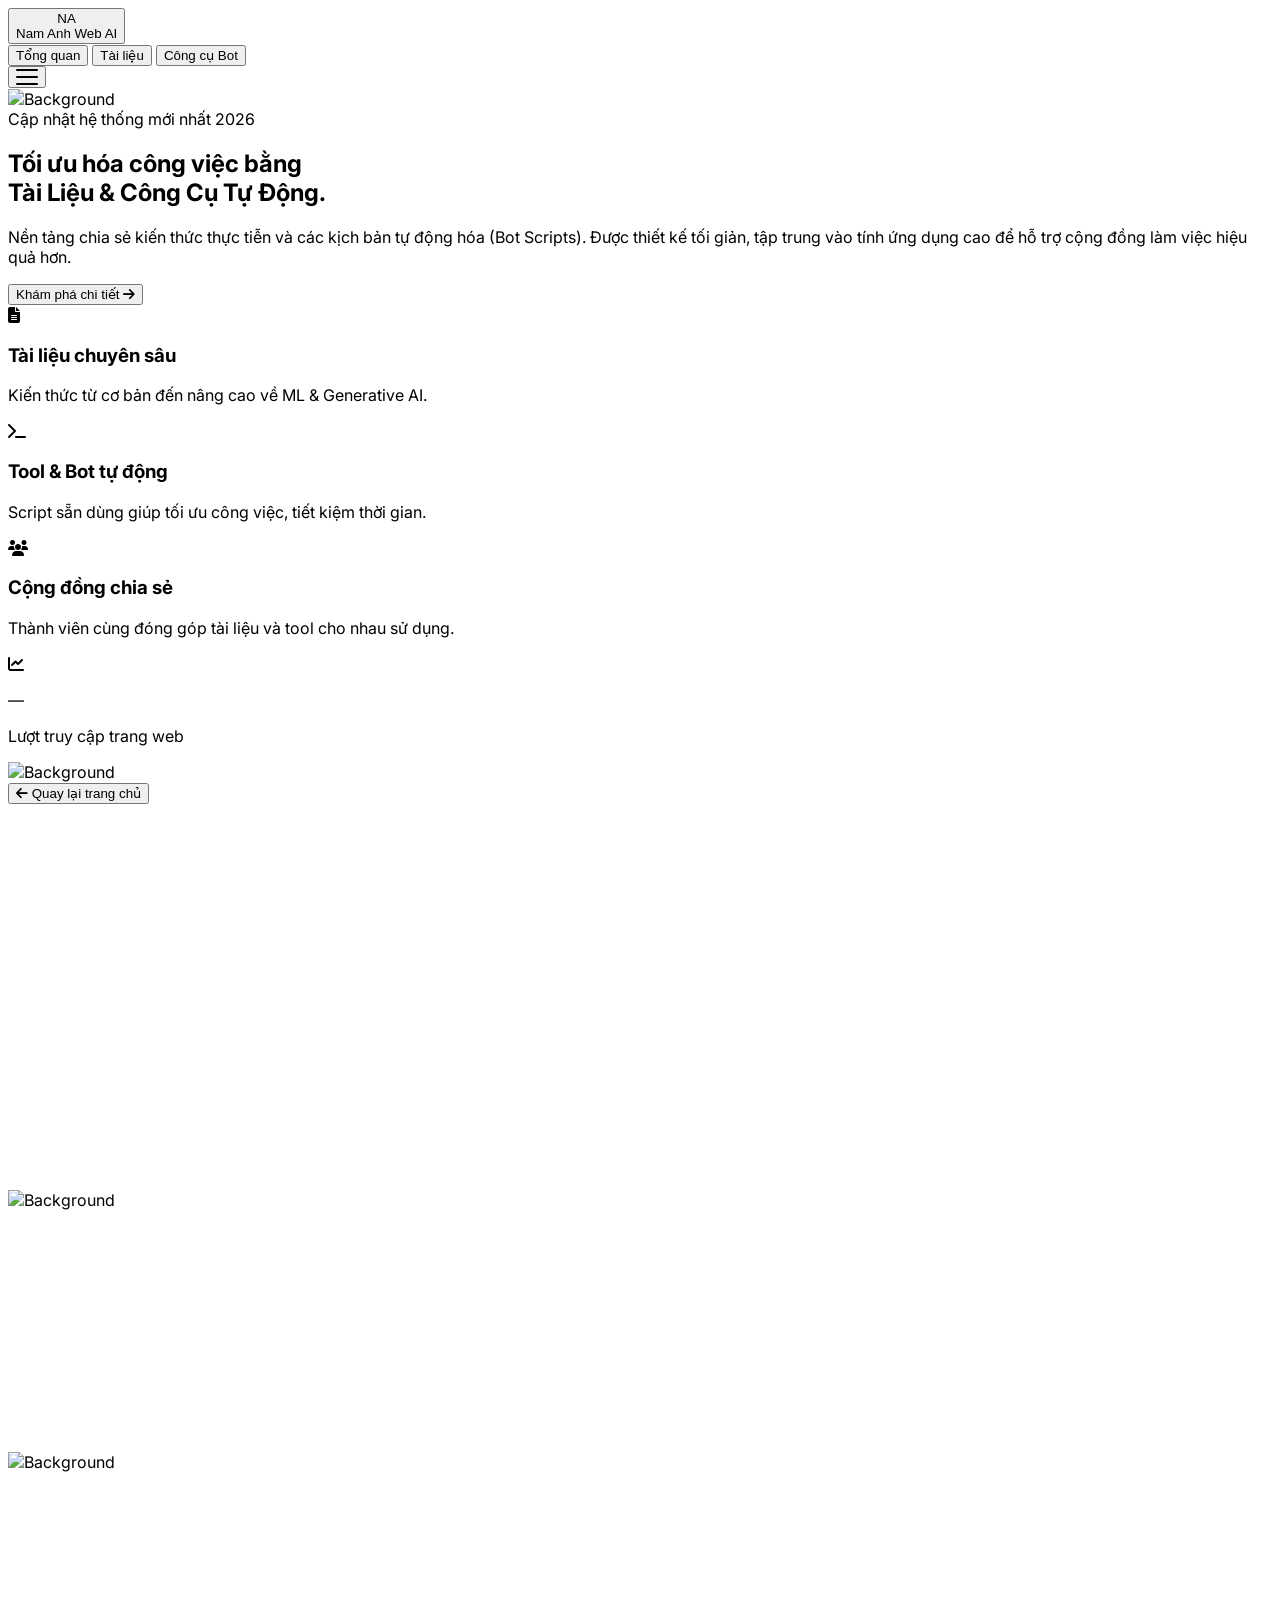
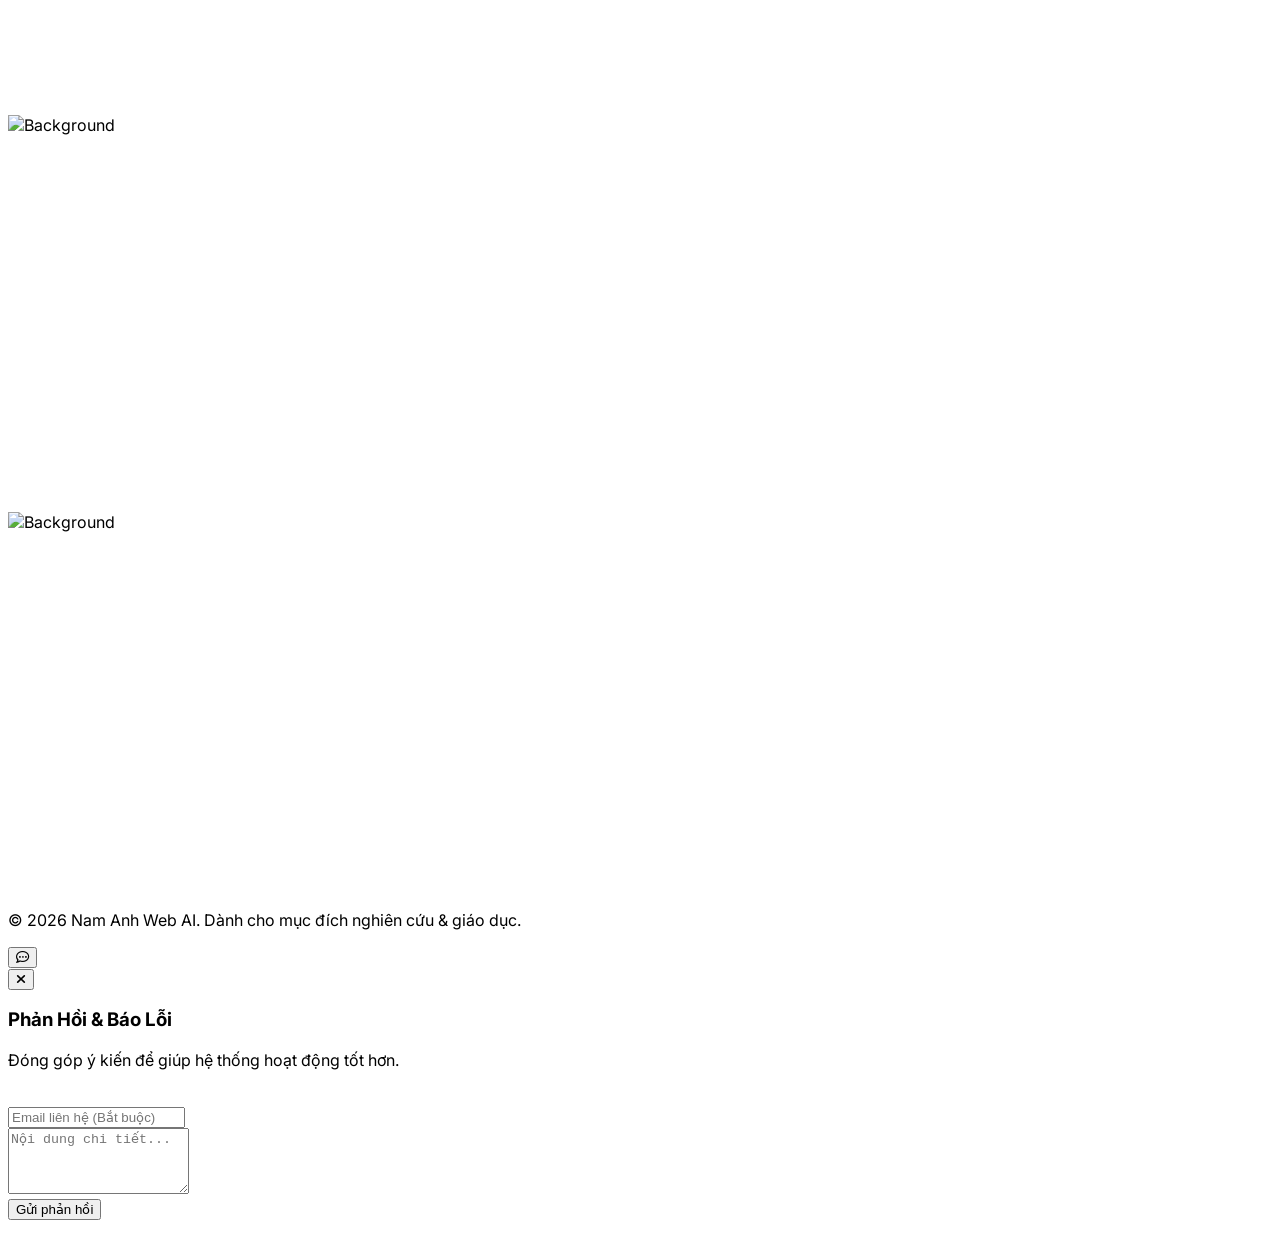
==== index.html @ d13be967 "Add files via upload" ====
<!DOCTYPE html>
<html lang="vi" class="scroll-smooth">
<head>
    <meta charset="UTF-8">
    <meta name="viewport" content="width=device-width, initial-scale=1.0">
    <title>Tài Liệu & Tool Bot - Nam Anh</title>
    <link rel="icon" type="image/jpeg" href="https://cdn.phototourl.com/member/2026-09-28-9df9480c-df73-41e8-b98a-056d5aa92531.jpg">
    <link rel="shortcut icon" href="https://cdn.phototourl.com/member/2026-09-28-9df9480c-df73-41e8-b98a-056d5aa92531.jpg">
    <link rel="apple-touch-icon" href="https://cdn.phototourl.com/member/2026-09-28-9df9480c-df73-41e8-b98a-056d5aa92531.jpg">
    <!-- Tailwind CSS CDN -->
    <script src="https://cdn.tailwindcss.com"></script>
    <!-- FontAwesome CDN -->
    <link rel="stylesheet" href="https://cdnjs.cloudflare.com/ajax/libs/font-awesome/6.4.0/css/all.min.css">
    <!-- Google Fonts -->
    <link href="https://fonts.googleapis.com/css2?family=Inter:wght@300;400;500;600;700&display=swap" rel="stylesheet">
    <style>
        body { font-family: 'Inter', sans-serif; }
        
        /* Hiệu ứng Animation chuyển trang mượt mà */
        @keyframes fadeInUp {
            from { opacity: 0; transform: translateY(10px); }
            to { opacity: 1; transform: translateY(0); }
        }
        .animate-fade {
            animation: fadeInUp 0.5s ease-out both;
        }

        /* Xuất hiện lần lượt (stagger) cho các khối trên hero */
        .stagger-item {
            opacity: 0;
            animation: fadeInUp 0.7s ease-out both;
        }
        .stagger-item:nth-child(1) { animation-delay: 0.05s; }
        .stagger-item:nth-child(2) { animation-delay: 0.15s; }
        .stagger-item:nth-child(3) { animation-delay: 0.25s; }
        .stagger-item:nth-child(4) { animation-delay: 0.35s; }
        .stagger-item:nth-child(5) { animation-delay: 0.45s; }
        .stagger-item:nth-child(6) { animation-delay: 0.55s; }

        /* Ảnh nền tự zoom rất chậm cho web đỡ tĩnh */
        @keyframes kenburns {
            0% { transform: scale(1); }
            100% { transform: scale(1.08); }
        }
        .bg-kenburns {
            animation: kenburns 20s ease-in-out infinite alternate;
        }

        /* Xuất hiện khi cuộn tới (scroll reveal) */
        .reveal-up {
            opacity: 0;
            transform: translateY(24px);
            transition: opacity 0.7s ease-out, transform 0.7s ease-out;
        }
        .reveal-up.in-view {
            opacity: 1;
            transform: translateY(0);
        }

        /* Thanh gạch chân link mượt hơn */
        .link-underline {
            position: relative;
        }
        .link-underline::after {
            content: '';
            position: absolute;
            left: 0; bottom: -2px;
            width: 0; height: 1px;
            background: currentColor;
            transition: width 0.3s ease;
        }
        .link-underline:hover::after { width: 100%; }

        /* Logo nảy nhẹ khi hover */
        @keyframes softPulse {
            0%, 100% { transform: scale(1); }
            50% { transform: scale(1.08); }
        }

        /* Nút 3 gạch tự biến hình thành dấu X */
        .hamburger-icon {
            width: 22px;
            height: 16px;
            position: relative;
        }
        .hamburger-icon span {
            position: absolute;
            left: 0;
            width: 100%;
            height: 2px;
            border-radius: 2px;
            background: currentColor;
            transition: transform 0.35s cubic-bezier(0.4, 0, 0.2, 1), opacity 0.25s ease, top 0.35s cubic-bezier(0.4, 0, 0.2, 1);
        }
        .hamburger-icon span:nth-child(1) { top: 0; }
        .hamburger-icon span:nth-child(2) { top: 7px; }
        .hamburger-icon span:nth-child(3) { top: 14px; }
        .hamburger-icon.open span:nth-child(1) { top: 7px; transform: rotate(45deg); }
        .hamburger-icon.open span:nth-child(2) { opacity: 0; transform: scaleX(0); }
        .hamburger-icon.open span:nth-child(3) { top: 7px; transform: rotate(-45deg); }

        /* Khung menu mobile trượt + mờ dần khi mở/đóng */
        .mobile-menu-panel {
            max-height: 0;
            opacity: 0;
            transform: translateY(-8px);
            overflow: hidden;
            pointer-events: none;
            transition: max-height 0.4s cubic-bezier(0.4, 0, 0.2, 1), opacity 0.3s ease, transform 0.35s cubic-bezier(0.4, 0, 0.2, 1);
        }
        .mobile-menu-panel.open {
            max-height: 320px;
            opacity: 1;
            transform: translateY(0);
            pointer-events: auto;
        }
        
        /* Tùy chỉnh thanh cuộn tinh tế hơn */
        ::-webkit-scrollbar { width: 8px; }
        ::-webkit-scrollbar-track { background: #09090b; }
        ::-webkit-scrollbar-thumb { background: #27272a; border-radius: 4px; }
        ::-webkit-scrollbar-thumb:hover { background: #3f3f46; }
    </style>
</head>
<body class="bg-[#09090b] text-zinc-300 antialiased selection:bg-zinc-200 selection:text-zinc-900 min-h-screen flex flex-col justify-between">

    <!-- Header / Navigation (Làm mỏng và tinh tế hơn) -->
    <header class="fixed top-0 left-0 w-full z-50 bg-[#09090b]/80 backdrop-blur-md border-b border-zinc-800/50 transition-all">
        <div class="max-w-6xl mx-auto px-4 sm:px-6 lg:px-8">
            <div class="flex justify-between items-center h-16">
                <!-- Logo -->
                <button onclick="showPage('intro')" class="flex items-center space-x-3 text-left focus:outline-none group">
                    <div class="w-8 h-8 rounded-lg bg-zinc-100 flex items-center justify-center text-zinc-900 font-bold text-sm transition transform group-hover:bg-white">
                        NA
                    </div>
                    <span class="font-semibold text-lg tracking-tight text-zinc-100">Nam Anh Web AI</span>
                </button>

                <!-- Desktop Nav Links -->
                <nav class="hidden md:flex space-x-1 text-sm font-medium">
                    <button onclick="showPage('intro')" id="nav-desk-intro" class="px-4 py-2 rounded-lg transition-all duration-300">
                        Tổng quan
                    </button>
                    <button onclick="showPage('download')" id="nav-desk-download" class="px-4 py-2 rounded-lg transition-all duration-300 flex items-center gap-2">
                        Tài liệu
                    </button>
                    <button onclick="showPage('bot')" id="nav-desk-bot" class="px-4 py-2 rounded-lg transition-all duration-300 flex items-center gap-2">
                        Công cụ Bot
                    </button>
                </nav>

                <!-- Hamburger Menu Button Mobile -->
                <div class="md:hidden flex items-center">
                    <button id="mobile-menu-btn" class="text-zinc-400 hover:text-white focus:outline-none p-2">
                        <div class="hamburger-icon">
                            <span></span><span></span><span></span>
                        </div>
                    </button>
                </div>
            </div>
        </div>

        <!-- Dropdown Menu Mobile -->
        <div id="mobile-menu" class="mobile-menu-panel absolute top-16 left-0 w-full bg-[#09090b] border-b border-zinc-800 z-50">
            <div class="flex flex-col p-4 space-y-1">
                <button onclick="showPage('intro')" id="nav-mob-intro" class="w-full text-left py-3 px-4 rounded-lg flex items-center gap-3 transition-all">
                    Tổng quan
                </button>
                <button onclick="showPage('download')" id="nav-mob-download" class="w-full text-left py-3 px-4 rounded-lg flex items-center gap-3 transition-all">
                    Tài liệu
                </button>
                <button onclick="showPage('bot')" id="nav-mob-bot" class="w-full text-left py-3 px-4 rounded-lg flex items-center gap-3 transition-all">
                    Công cụ Bot
                </button>
            </div>
        </div>
    </header>

    <!-- Main Content Area -->
    <main class="flex-grow bg-[#09090b]">

        <!-- ================= PAGE 1: TỔNG QUAN (INTRO) ================= -->
        <div id="page-intro" class="block animate-fade">
            
            <!-- Hero Section (Giới thiệu khái quát lúc mới vào) -->
            <section class="min-h-screen flex items-center justify-center pt-16 relative overflow-hidden">
                <img src="https://images.viblo.asia/3fcc086e-9425-4861-a164-384d3095b3a0.png" alt="Background" class="absolute inset-0 w-full h-full object-cover -z-20 bg-kenburns">
                <div class="absolute inset-0 bg-gradient-to-b from-[#09090b]/60 via-[#09090b]/55 to-[#09090b] -z-10"></div>
                <div class="max-w-4xl mx-auto px-4 text-center">
                    <span class="stagger-item inline-flex items-center gap-2 px-3 py-1 rounded-full border border-zinc-700/50 bg-zinc-800/30 text-zinc-300 text-xs font-medium tracking-wide mb-8">
                        Cập nhật hệ thống mới nhất 2026
                    </span>
                    <h1 class="stagger-item text-4xl md:text-6xl font-bold tracking-tight mb-6 text-zinc-100 leading-tight">
                        Tối ưu hóa công việc bằng <br class="hidden md:block">
                        <span class="text-white">Tài Liệu & Công Cụ Tự Động.</span>
                    </h1>
                    <p class="stagger-item text-lg md:text-xl text-zinc-400 mb-10 max-w-2xl mx-auto font-light leading-relaxed">
                        Nền tảng chia sẻ kiến thức thực tiễn và các kịch bản tự động hóa (Bot Scripts). Được thiết kế tối giản, tập trung vào tính ứng dụng cao để hỗ trợ cộng đồng làm việc hiệu quả hơn.
                    </p>

                    <div class="stagger-item flex justify-center mb-10">
                        <!-- Nút vào web sâu hơn: mở trang chi tiết thay vì cuộn xuống -->
                        <button onclick="showPage('about')" class="bg-white text-zinc-900 hover:bg-zinc-200 font-medium px-8 py-3.5 rounded-full transition transform hover:-translate-y-0.5 inline-flex items-center justify-center gap-3 active:scale-95 shadow-lg">
                            Khám phá chi tiết <i class="fa-solid fa-arrow-right text-sm"></i>
                        </button>
                    </div>

                    <!-- 3 mục giới thiệu nhanh -->
                    <div class="stagger-item grid grid-cols-1 sm:grid-cols-3 gap-4 max-w-3xl mx-auto text-left">
                        <div class="bg-zinc-900/50 border border-zinc-800 rounded-xl p-5 transition duration-300 hover:-translate-y-1 hover:border-zinc-600">
                            <i class="fa-solid fa-file-text text-xl text-zinc-100 mb-3"></i>
                            <h3 class="text-sm font-semibold text-zinc-100 mb-1">Tài liệu chuyên sâu</h3>
                            <p class="text-xs text-zinc-400 leading-relaxed">Kiến thức từ cơ bản đến nâng cao về ML & Generative AI.</p>
                        </div>
                        <div class="bg-zinc-900/50 border border-zinc-800 rounded-xl p-5 transition duration-300 hover:-translate-y-1 hover:border-zinc-600">
                            <i class="fa-solid fa-terminal text-xl text-zinc-100 mb-3"></i>
                            <h3 class="text-sm font-semibold text-zinc-100 mb-1">Tool & Bot tự động</h3>
                            <p class="text-xs text-zinc-400 leading-relaxed">Script sẵn dùng giúp tối ưu công việc, tiết kiệm thời gian.</p>
                        </div>
                        <div class="bg-zinc-900/50 border border-zinc-800 rounded-xl p-5 transition duration-300 hover:-translate-y-1 hover:border-zinc-600">
                            <i class="fa-solid fa-users text-xl text-zinc-100 mb-3"></i>
                            <h3 class="text-sm font-semibold text-zinc-100 mb-1">Cộng đồng chia sẻ</h3>
                            <p class="text-xs text-zinc-400 leading-relaxed">Thành viên cùng đóng góp tài liệu và tool cho nhau sử dụng.</p>
                        </div>
                    </div>

                    <!-- Bảng lượt truy cập (to, dễ nhìn, cùng phong cách với 3 bảng giới thiệu) -->
                    <div class="stagger-item max-w-3xl mx-auto mt-4">
                        <div class="bg-zinc-900/50 border border-zinc-800 rounded-xl p-6 flex items-center justify-center gap-4 transition duration-300 hover:-translate-y-1 hover:border-zinc-600">
                            <i class="fa-solid fa-chart-line text-3xl text-zinc-100 shrink-0"></i>
                            <div class="text-left">
                                <p id="visit-count" class="text-3xl font-bold text-zinc-100 leading-tight">...</p>
                                <p class="text-xs text-zinc-400">Lượt truy cập trang web</p>
                            </div>
                        </div>
                    </div>
                </div>
            </section>
        </div>

        <!-- ================= PAGE: KHÁM PHÁ CHI TIẾT (ABOUT) ================= -->
        <div id="page-about" class="hidden pt-28 pb-16 relative overflow-hidden">
            <img src="https://cdn.phototourl.com/member/2026-09-27-0cfaeacb-8148-45fa-a31e-908b556febc7.jpg" alt="Background" class="absolute top-0 left-0 w-full h-screen object-cover -z-20">
            <div class="absolute top-0 left-0 w-full h-screen bg-gradient-to-b from-[#09090b]/45 via-[#09090b]/60 to-[#09090b] -z-10"></div>
            <div class="max-w-5xl mx-auto px-4 mb-8">
                <button onclick="showPage('intro')" class="text-sm text-zinc-400 hover:text-white transition inline-flex items-center gap-2">
                    <i class="fa-solid fa-arrow-left text-xs"></i> Quay lại trang chủ
                </button>
            </div>
            <div class="pt-2 pb-16">
                <!-- Chuyển hướng các trang tài nguyên -->
                <div class="max-w-5xl mx-auto px-4 mb-24">
                    <div class="grid grid-cols-1 md:grid-cols-2 gap-6">
                        <button onclick="showPage('download')" class="reveal-up group text-left bg-zinc-900/50 border border-zinc-800 p-8 rounded-2xl hover:border-zinc-600 hover:bg-zinc-900 hover:-translate-y-1 transition duration-300">
                            <i class="fa-solid fa-file-text text-2xl text-zinc-100 mb-4"></i>
                            <h3 class="text-xl font-semibold text-zinc-100 mb-2">Kho Tài Liệu & Văn Bản</h3>
                            <p class="text-zinc-400 text-sm leading-relaxed mb-4">Truy cập hàng trăm trang tài liệu từ cơ bản đến nâng cao về Machine Learning và Generative AI.</p>
                            <span class="text-xs font-medium text-zinc-300 group-hover:text-white transition flex items-center gap-1">Mở thư mục <i class="fa-solid fa-arrow-right transition group-hover:translate-x-1"></i></span>
                        </button>

                        <button onclick="showPage('bot')" class="reveal-up group text-left bg-zinc-900/50 border border-zinc-800 p-8 rounded-2xl hover:border-zinc-600 hover:bg-zinc-900 hover:-translate-y-1 transition duration-300" style="transition-delay: 0.08s">
                            <i class="fa-solid fa-terminal text-2xl text-zinc-100 mb-4"></i>
                            <h3 class="text-xl font-semibold text-zinc-100 mb-2">Mã Nguồn Tool & Bot</h3>
                            <p class="text-zinc-400 text-sm leading-relaxed mb-4">Tải về các kịch bản tự động hóa, tool cào dữ liệu và các tiện ích hỗ trợ tối ưu công việc (Python, Node.js).</p>
                            <span class="text-xs font-medium text-zinc-300 group-hover:text-white transition flex items-center gap-1">Xem mã nguồn <i class="fa-solid fa-arrow-right transition group-hover:translate-x-1"></i></span>
                        </button>

                        <button onclick="showPage('docmember')" class="reveal-up group text-left bg-zinc-900/50 border border-zinc-800 p-8 rounded-2xl hover:border-indigo-500/50 hover:bg-zinc-900 hover:-translate-y-1 transition duration-300" style="transition-delay: 0.16s">
                            <i class="fa-solid fa-users text-2xl text-indigo-400 mb-4"></i>
                            <h3 class="text-xl font-semibold text-zinc-100 mb-2">Document Member Share</h3>
                            <p class="text-zinc-400 text-sm leading-relaxed mb-4">Tài liệu do chính thành viên cộng đồng tự đóng góp — ai cũng có thể ném file của mình vào chia sẻ.</p>
                            <span class="text-xs font-medium text-indigo-300 group-hover:text-white transition flex items-center gap-1">Xem & đóng góp <i class="fa-solid fa-arrow-right transition group-hover:translate-x-1"></i></span>
                        </button>

                        <button onclick="showPage('botmember')" class="reveal-up group text-left bg-zinc-900/50 border border-zinc-800 p-8 rounded-2xl hover:border-indigo-500/50 hover:bg-zinc-900 hover:-translate-y-1 transition duration-300" style="transition-delay: 0.24s">
                            <i class="fa-solid fa-people-arrows text-2xl text-indigo-400 mb-4"></i>
                            <h3 class="text-xl font-semibold text-zinc-100 mb-2">Tool Bot Member Share</h3>
                            <p class="text-zinc-400 text-sm leading-relaxed mb-4">Script, tool do thành viên tự phát triển và chia sẻ lại cho cộng đồng cùng dùng.</p>
                            <span class="text-xs font-medium text-indigo-300 group-hover:text-white transition flex items-center gap-1">Xem & đóng góp <i class="fa-solid fa-arrow-right transition group-hover:translate-x-1"></i></span>
                        </button>
                    </div>
                </div>

                <!-- Author Section (Chuyên nghiệp hơn) -->
                <section class="max-w-5xl mx-auto px-4 mb-24">
                    <div class="reveal-up border border-zinc-800 rounded-3xl p-8 md:p-12 flex flex-col md:flex-row items-center gap-10 text-center md:text-left bg-gradient-to-b from-zinc-900/50 to-transparent">
                        <div class="w-32 h-32 md:w-40 md:h-40 rounded-full border border-zinc-700 bg-zinc-800 overflow-hidden shrink-0">
                            <img src="https://cdn.phototourl.com/member/2026-09-27-9736cbf4-f547-4ab9-a02c-209e1c1c2398.jpg" alt="Nam Anh" class="w-full h-full object-cover">
                        </div>
                        
                        <div class="w-full">
                            <h3 class="text-2xl md:text-3xl font-semibold text-zinc-100 mt-1 mb-3">Về Tác Giả — Nam Anh</h3>
                            <p class="text-zinc-400 text-base leading-relaxed mb-6 max-w-2xl">
                                Nền tảng này được xây dựng dựa trên kinh nghiệm thực tiễn trong việc phát triển hệ thống tự động hóa và nghiên cứu trí tuệ nhân tạo. Toàn bộ tài nguyên được chia sẻ miễn phí với mục tiêu đóng góp cho cộng đồng công nghệ tại Việt Nam.
                            </p>
                            
                            <div class="flex flex-wrap items-center justify-center md:justify-start gap-4">
                                <a href="https://www.tiktok.com/@knoxmc.xyz?_r=1&_t=ZS-99zq8alaHYs" target="_blank" class="h-10 px-5 rounded-lg bg-zinc-800 flex items-center gap-2 text-zinc-200 hover:bg-zinc-700 transition border border-zinc-700 font-medium text-sm">
                                    <i class="fa-brands fa-tiktok text-base"></i> Tiktok
                                </a>
                                <button onclick="forceDownload(event, 'https://i.ibb.co/HfhFpsTp/sharing-image.png', 'QR_Zalo_Nam_Anh.png')" class="h-10 px-5 rounded-lg bg-zinc-800 flex items-center gap-2 text-zinc-200 hover:bg-zinc-700 transition border border-zinc-700 font-medium text-sm">
                                    <i class="fa-solid fa-qrcode text-base"></i> Zalo QR
                                </button>
                            </div>
                        </div>
                    </div>
                </section>
            </div>
        </div>

        <!-- ================= PAGE 2: TẢI DOCUMENT ================= -->
        <div id="page-download" class="hidden pt-28 pb-16 relative overflow-hidden">
            <img src="https://cdn.phototourl.com/member/2026-09-27-24183ee0-106c-45bb-b0ef-c7f292720347.jpg" alt="Background" class="absolute top-0 left-0 w-full h-screen object-cover -z-20 bg-kenburns">
            <div class="absolute top-0 left-0 w-full h-screen bg-gradient-to-b from-[#09090b]/45 via-[#09090b]/60 to-[#09090b] -z-10"></div>
            <section class="max-w-5xl mx-auto px-4 relative z-10">
                <div class="reveal-up mb-10 flex flex-wrap items-end justify-between gap-4">
                    <div>
                        <h1 class="text-3xl font-bold tracking-tight text-zinc-100 mb-2">Tài Liệu & Sách</h1>
                        <p class="text-zinc-400 text-sm">Kho lưu trữ tự động đồng bộ tài liệu hướng dẫn và lý thuyết chuyên môn (do Admin đăng).</p>
                    </div>
                    <button onclick="showPage('docmember')" class="text-xs font-medium text-indigo-300 hover:text-white bg-indigo-500/10 hover:bg-indigo-500/20 border border-indigo-500/30 px-4 py-2 rounded-lg transition flex items-center gap-2 shrink-0">
                        <i class="fa-solid fa-users"></i> Xem Document Member Share <i class="fa-solid fa-arrow-right"></i>
                    </button>
                </div>

                <div class="reveal-up bg-zinc-900/30 border border-zinc-800 rounded-2xl p-6">
                    <div class="flex flex-col sm:flex-row gap-4 mb-6">
                        <div class="relative flex-grow">
                            <i class="fa-solid fa-magnifying-glass absolute left-4 top-1/2 -translate-y-1/2 text-zinc-500 text-sm"></i>
                            <input type="text" id="doc-search-input" placeholder="Tìm kiếm tài liệu..." class="w-full bg-[#09090b] border border-zinc-800 rounded-lg pl-10 pr-4 py-2.5 text-sm text-zinc-200 focus:outline-none focus:border-zinc-500 transition">
                        </div>
                        <select id="doc-sort-select" class="bg-[#09090b] border border-zinc-800 rounded-lg px-4 py-2.5 text-sm text-zinc-300 focus:outline-none focus:border-zinc-500 transition">
                            <option value="name-asc">Tên (A-Z)</option>
                            <option value="name-desc">Tên (Z-A)</option>
                            <option value="size-asc">Dung lượng (Tăng dần)</option>
                            <option value="size-desc">Dung lượng (Giảm dần)</option>
                        </select>
                        <button onclick="fetchGithubFiles()" class="text-sm bg-zinc-800 hover:bg-zinc-700 text-zinc-200 px-4 py-2.5 rounded-lg border border-zinc-700 transition flex items-center justify-center gap-2">
                            <i class="fa-solid fa-rotate-right" id="refresh-icon"></i> Làm mới
                        </button>
                    </div>

                    <div id="file-list-container" class="grid grid-cols-1 sm:grid-cols-2 gap-4">
                        <div class="col-span-full text-center py-10 text-zinc-500">
                            <i class="fa-solid fa-spinner fa-spin text-zinc-400 text-2xl mb-3"></i>
                            <p class="text-sm">Đang tải danh sách dữ liệu...</p>
                        </div>
                    </div>
                </div>
            </section>
        </div>

        <!-- ================= PAGE 3: SHARE TOOL BOT ================= -->
        <div id="page-bot" class="hidden pt-28 pb-16 relative overflow-hidden">
            <img src="https://cdn.phototourl.com/member/2026-09-27-24183ee0-106c-45bb-b0ef-c7f292720347.jpg" alt="Background" class="absolute top-0 left-0 w-full h-screen object-cover -z-20 bg-kenburns">
            <div class="absolute top-0 left-0 w-full h-screen bg-gradient-to-b from-[#09090b]/45 via-[#09090b]/60 to-[#09090b] -z-10"></div>
            <section class="max-w-5xl mx-auto px-4 relative z-10">
                <div class="reveal-up mb-10 flex flex-wrap items-end justify-between gap-4">
                    <div>
                        <h1 class="text-3xl font-bold tracking-tight text-zinc-100 mb-2">Mã Nguồn & Công Cụ</h1>
                        <p class="text-zinc-400 text-sm">Các kịch bản tự động hóa, ứng dụng thực thi và dự án mẫu (do Admin đăng).</p>
                    </div>
                    <button onclick="showPage('botmember')" class="text-xs font-medium text-indigo-300 hover:text-white bg-indigo-500/10 hover:bg-indigo-500/20 border border-indigo-500/30 px-4 py-2 rounded-lg transition flex items-center gap-2 shrink-0">
                        <i class="fa-solid fa-users"></i> Xem Tool Bot Member Share <i class="fa-solid fa-arrow-right"></i>
                    </button>
                </div>

                <div class="reveal-up bg-zinc-900/30 border border-zinc-800 rounded-2xl p-6">
                    <div class="flex flex-col sm:flex-row gap-4 mb-6">
                        <div class="relative flex-grow">
                            <i class="fa-solid fa-magnifying-glass absolute left-4 top-1/2 -translate-y-1/2 text-zinc-500 text-sm"></i>
                            <input type="text" id="bot-search-input" placeholder="Tìm kiếm script, tool..." class="w-full bg-[#09090b] border border-zinc-800 rounded-lg pl-10 pr-4 py-2.5 text-sm text-zinc-200 focus:outline-none focus:border-zinc-500 transition">
                        </div>
                        <select id="bot-sort-select" class="bg-[#09090b] border border-zinc-800 rounded-lg px-4 py-2.5 text-sm text-zinc-300 focus:outline-none focus:border-zinc-500 transition">
                            <option value="name-asc">Tên (A-Z)</option>
                            <option value="name-desc">Tên (Z-A)</option>
                            <option value="size-asc">Dung lượng (Tăng dần)</option>
                            <option value="size-desc">Dung lượng (Giảm dần)</option>
                        </select>
                        <button onclick="fetchGithubFiles()" class="text-sm bg-zinc-800 hover:bg-zinc-700 text-zinc-200 px-4 py-2.5 rounded-lg border border-zinc-700 transition flex items-center justify-center gap-2">
                            <i class="fa-solid fa-rotate-right" id="refresh-bot-icon"></i> Làm mới
                        </button>
                    </div>

                    <div id="bot-file-list-container" class="grid grid-cols-1 sm:grid-cols-2 gap-4">
                        <div class="col-span-full text-center py-10 text-zinc-500">
                            <i class="fa-solid fa-spinner fa-spin text-zinc-400 text-2xl mb-3"></i>
                            <p class="text-sm">Đang tải danh sách Script...</p>
                        </div>
                    </div>
                </div>
            </section>
        </div>

        <!-- ================= PAGE: DOCUMENT MEMBER SHARE ================= -->
        <div id="page-docmember" class="hidden pt-28 pb-16 relative overflow-hidden">
            <img src="https://cdn.phototourl.com/member/2026-09-27-29c2330f-53a8-4027-b419-71f0cd05e4a8.jpg" alt="Background" class="absolute top-0 left-0 w-full h-screen object-cover -z-20 bg-kenburns">
            <div class="absolute top-0 left-0 w-full h-screen bg-gradient-to-b from-[#09090b]/45 via-[#09090b]/60 to-[#09090b] -z-10"></div>
            <section class="max-w-5xl mx-auto px-4 relative z-10">
                <div class="reveal-up mb-8 flex flex-wrap items-end justify-between gap-4">
                    <div>
                        <h1 class="text-3xl font-bold tracking-tight text-zinc-100 mb-2">Document Member Share</h1>
                        <p class="text-zinc-400 text-sm">Tài liệu do chính thành viên cộng đồng đóng góp — file tự động được phân loại theo đuôi file.</p>
                    </div>
                    <button onclick="showPage('download')" class="text-xs font-medium text-zinc-400 hover:text-white bg-zinc-800/50 hover:bg-zinc-800 border border-zinc-700 px-4 py-2 rounded-lg transition flex items-center gap-2 shrink-0">
                        <i class="fa-solid fa-arrow-left"></i> Về Tài Liệu Admin
                    </button>
                </div>

                <!-- Khối upload -->
                <div class="reveal-up bg-indigo-500/5 border border-indigo-500/20 rounded-2xl p-6 mb-8">
                    <h3 class="text-sm font-semibold text-zinc-100 mb-1 flex items-center gap-2"><i class="fa-solid fa-cloud-arrow-up text-indigo-400"></i> Đóng góp file của bạn</h3>
                    <p class="text-xs text-zinc-500 mb-4">Chọn file bất kỳ để chia sẻ — hệ thống sẽ tự động nhận diện đuôi file và xếp đúng danh mục (Document hoặc Tool Bot).</p>
                    <div class="flex flex-col sm:flex-row gap-3">
                        <input type="text" id="docmember-nickname" placeholder="Tên của bạn (không bắt buộc)" class="w-full sm:w-48 bg-[#09090b] border border-zinc-800 rounded-lg px-4 py-2.5 text-sm text-zinc-200 focus:outline-none focus:border-indigo-500 transition">
                        <input type="file" id="docmember-file-input" class="w-full text-sm text-zinc-400 file:mr-4 file:py-2.5 file:px-4 file:rounded-lg file:border-0 file:bg-zinc-800 file:text-zinc-200 file:text-sm hover:file:bg-zinc-700 file:cursor-pointer cursor-pointer bg-[#09090b] border border-zinc-800 rounded-lg">
                        <button id="docmember-upload-btn" onclick="submitMemberFile('docmember')" class="shrink-0 bg-indigo-600 hover:bg-indigo-500 text-white text-sm font-medium px-5 py-2.5 rounded-lg transition active:scale-95 flex items-center justify-center gap-2">
                            <i class="fa-solid fa-share-from-square"></i> Chia sẻ
                        </button>
                    </div>
                    <p id="docmember-upload-status" class="text-xs mt-3 h-4"></p>
                </div>

                <div class="reveal-up bg-zinc-900/30 border border-zinc-800 rounded-2xl p-6">
                    <div class="flex flex-col sm:flex-row gap-4 mb-6">
                        <div class="relative flex-grow">
                            <i class="fa-solid fa-magnifying-glass absolute left-4 top-1/2 -translate-y-1/2 text-zinc-500 text-sm"></i>
                            <input type="text" id="docmember-search-input" placeholder="Tìm kiếm tài liệu member..." class="w-full bg-[#09090b] border border-zinc-800 rounded-lg pl-10 pr-4 py-2.5 text-sm text-zinc-200 focus:outline-none focus:border-zinc-500 transition">
                        </div>
                        <select id="docmember-sort-select" class="bg-[#09090b] border border-zinc-800 rounded-lg px-4 py-2.5 text-sm text-zinc-300 focus:outline-none focus:border-zinc-500 transition">
                            <option value="name-asc">Tên (A-Z)</option>
                            <option value="name-desc">Tên (Z-A)</option>
                            <option value="size-asc">Dung lượng (Tăng dần)</option>
                            <option value="size-desc">Dung lượng (Giảm dần)</option>
                        </select>
                        <button onclick="loadMemberFiles()" class="text-sm bg-zinc-800 hover:bg-zinc-700 text-zinc-200 px-4 py-2.5 rounded-lg border border-zinc-700 transition flex items-center justify-center gap-2">
                            <i class="fa-solid fa-rotate-right" id="docmember-refresh-icon"></i> Làm mới
                        </button>
                    </div>

                    <div id="docmember-list-container" class="grid grid-cols-1 sm:grid-cols-2 gap-4">
                        <div class="col-span-full text-center py-10 text-zinc-500">
                            <i class="fa-solid fa-spinner fa-spin text-zinc-400 text-2xl mb-3"></i>
                            <p class="text-sm">Đang tải danh sách dữ liệu...</p>
                        </div>
                    </div>
                </div>
            </section>
        </div>

        <!-- ================= PAGE: TOOL BOT MEMBER SHARE ================= -->
        <div id="page-botmember" class="hidden pt-28 pb-16 relative overflow-hidden">
            <img src="https://cdn.phototourl.com/member/2026-09-27-29c2330f-53a8-4027-b419-71f0cd05e4a8.jpg" alt="Background" class="absolute top-0 left-0 w-full h-screen object-cover -z-20 bg-kenburns">
            <div class="absolute top-0 left-0 w-full h-screen bg-gradient-to-b from-[#09090b]/45 via-[#09090b]/60 to-[#09090b] -z-10"></div>
            <section class="max-w-5xl mx-auto px-4 relative z-10">
                <div class="reveal-up mb-8 flex flex-wrap items-end justify-between gap-4">
                    <div>
                        <h1 class="text-3xl font-bold tracking-tight text-zinc-100 mb-2">Tool Bot Member Share</h1>
                        <p class="text-zinc-400 text-sm">Script, tool do thành viên tự phát triển — file tự động được phân loại theo đuôi file.</p>
                    </div>
                    <button onclick="showPage('bot')" class="text-xs font-medium text-zinc-400 hover:text-white bg-zinc-800/50 hover:bg-zinc-800 border border-zinc-700 px-4 py-2 rounded-lg transition flex items-center gap-2 shrink-0">
                        <i class="fa-solid fa-arrow-left"></i> Về Tool Bot Admin
                    </button>
                </div>

                <!-- Khối upload -->
                <div class="reveal-up bg-indigo-500/5 border border-indigo-500/20 rounded-2xl p-6 mb-8">
                    <h3 class="text-sm font-semibold text-zinc-100 mb-1 flex items-center gap-2"><i class="fa-solid fa-cloud-arrow-up text-indigo-400"></i> Đóng góp file của bạn</h3>
                    <p class="text-xs text-zinc-500 mb-4">Chọn file bất kỳ để chia sẻ — hệ thống sẽ tự động nhận diện đuôi file và xếp đúng danh mục (Document hoặc Tool Bot).</p>
                    <div class="flex flex-col sm:flex-row gap-3">
                        <input type="text" id="botmember-nickname" placeholder="Tên của bạn (không bắt buộc)" class="w-full sm:w-48 bg-[#09090b] border border-zinc-800 rounded-lg px-4 py-2.5 text-sm text-zinc-200 focus:outline-none focus:border-indigo-500 transition">
                        <input type="file" id="botmember-file-input" class="w-full text-sm text-zinc-400 file:mr-4 file:py-2.5 file:px-4 file:rounded-lg file:border-0 file:bg-zinc-800 file:text-zinc-200 file:text-sm hover:file:bg-zinc-700 file:cursor-pointer cursor-pointer bg-[#09090b] border border-zinc-800 rounded-lg">
                        <button id="botmember-upload-btn" onclick="submitMemberFile('botmember')" class="shrink-0 bg-indigo-600 hover:bg-indigo-500 text-white text-sm font-medium px-5 py-2.5 rounded-lg transition active:scale-95 flex items-center justify-center gap-2">
                            <i class="fa-solid fa-share-from-square"></i> Chia sẻ
                        </button>
                    </div>
                    <p id="botmember-upload-status" class="text-xs mt-3 h-4"></p>
                </div>

                <div class="reveal-up bg-zinc-900/30 border border-zinc-800 rounded-2xl p-6">
                    <div class="flex flex-col sm:flex-row gap-4 mb-6">
                        <div class="relative flex-grow">
                            <i class="fa-solid fa-magnifying-glass absolute left-4 top-1/2 -translate-y-1/2 text-zinc-500 text-sm"></i>
                            <input type="text" id="botmember-search-input" placeholder="Tìm kiếm script, tool member..." class="w-full bg-[#09090b] border border-zinc-800 rounded-lg pl-10 pr-4 py-2.5 text-sm text-zinc-200 focus:outline-none focus:border-zinc-500 transition">
                        </div>
                        <select id="botmember-sort-select" class="bg-[#09090b] border border-zinc-800 rounded-lg px-4 py-2.5 text-sm text-zinc-300 focus:outline-none focus:border-zinc-500 transition">
                            <option value="name-asc">Tên (A-Z)</option>
                            <option value="name-desc">Tên (Z-A)</option>
                            <option value="size-asc">Dung lượng (Tăng dần)</option>
                            <option value="size-desc">Dung lượng (Giảm dần)</option>
                        </select>
                        <button onclick="loadMemberFiles()" class="text-sm bg-zinc-800 hover:bg-zinc-700 text-zinc-200 px-4 py-2.5 rounded-lg border border-zinc-700 transition flex items-center justify-center gap-2">
                            <i class="fa-solid fa-rotate-right" id="botmember-refresh-icon"></i> Làm mới
                        </button>
                    </div>

                    <div id="botmember-list-container" class="grid grid-cols-1 sm:grid-cols-2 gap-4">
                        <div class="col-span-full text-center py-10 text-zinc-500">
                            <i class="fa-solid fa-spinner fa-spin text-zinc-400 text-2xl mb-3"></i>
                            <p class="text-sm">Đang tải danh sách Script...</p>
                        </div>
                    </div>
                </div>
            </section>
        </div>
    </main>

    <!-- Footer -->
    <footer class="border-t border-zinc-800/50 bg-[#09090b] py-8 text-center mt-auto">
        <div class="max-w-7xl mx-auto px-4 flex flex-col items-center">
            <p class="text-sm text-zinc-500">© 2026 Nam Anh Web AI. Dành cho mục đích nghiên cứu & giáo dục.</p>
        </div>
    </footer>

    <!-- Nút Góp Ý (Chuyển thành màu trắng đen tinh tế) -->
    <button onclick="openFeedbackModal()" class="fixed bottom-6 right-6 z-40 w-12 h-12 rounded-full bg-zinc-100 hover:bg-white text-zinc-900 flex items-center justify-center shadow-lg transition transform hover:-translate-y-1">
        <i class="fa-regular fa-comment-dots text-lg"></i>
    </button>

    <!-- Modal Góp Ý -->
    <div id="feedback-modal" class="hidden fixed inset-0 z-[60] flex items-center justify-center p-4">
        <div onclick="closeFeedbackModal()" class="absolute inset-0 bg-black/80 backdrop-blur-sm"></div>
        <div class="relative w-full max-w-md bg-[#09090b] border border-zinc-800 rounded-2xl p-6 shadow-2xl animate-fade">
            <button onclick="closeFeedbackModal()" class="absolute top-4 right-4 text-zinc-500 hover:text-white transition">
                <i class="fa-solid fa-xmark"></i>
            </button>
            <h3 class="text-lg font-semibold mb-1 text-white">Phản Hồi & Báo Lỗi</h3>
            <p class="text-sm text-zinc-400 mb-5">Đóng góp ý kiến để giúp hệ thống hoạt động tốt hơn.</p>

            <form id="feedback-form" novalidate class="space-y-4">
                <input type="text" id="feedback-honey" name="_honeypot" tabindex="-1" autocomplete="off" class="!absolute !w-px !h-px !p-0 !-m-px !overflow-hidden !whitespace-nowrap" style="clip:rect(0,0,0,0); border:0;">
                <div>
                    <input type="email" id="feedback-email" name="email" placeholder="Email liên hệ (Bắt buộc)" class="w-full bg-zinc-900 border border-zinc-800 rounded-lg px-4 py-2.5 text-sm text-zinc-200 focus:outline-none focus:border-zinc-500 transition">
                </div>
                <div>
                    <textarea id="feedback-message" name="message" rows="4" placeholder="Nội dung chi tiết..." required class="w-full bg-zinc-900 border border-zinc-800 rounded-lg px-4 py-2.5 text-sm text-zinc-200 focus:outline-none focus:border-zinc-500 transition resize-none"></textarea>
                </div>
                <button type="submit" id="feedback-submit-btn" class="w-full bg-white text-zinc-900 hover:bg-zinc-200 font-semibold py-3 rounded-lg transition active:scale-95 text-sm">
                    Gửi phản hồi
                </button>
            </form>
        </div>
    </div>

    <!-- Tab thông báo (Toast) -->
    <div id="toast-notification" class="fixed bottom-5 right-5 transform translate-y-20 opacity-0 transition-all duration-300 z-[100] flex items-center gap-3 px-5 py-4 rounded-lg shadow-xl border pointer-events-none text-sm font-medium">
        <div id="toast-icon"></div>
        <p id="toast-message"></p>
    </div>

    <!-- JS (Giữ nguyên toàn bộ logic xử lý Github, View và Navigation như bản gốc) -->
    <script>
        // ================= CẤU HÌNH CHUNG =================
        const VISIT_SITE_ID = 'nam-anh-web-ai-doorsfruits3';
        const COUNTAPI_BASE = 'https://abacus.jasoncameron.dev';
        const GITHUB_USERNAME = 'doorsfruits3-coder';
        const REPO_NAME = 'document';
        const IGNORED_FILES = ['index.html', 'README.md', '.gitignore', 'package.json', 'CNAME'];
        const BOT_EXTENSIONS = ['py', 'js', 'sh', 'bat', 'php', 'ts', 'cpp', 'java', 'json', 'pyw', 'zip'];
        const PAGE_IDS = ['intro', 'about', 'download', 'bot', 'docmember', 'botmember'];

        // ---- Cấu hình Member Share (upload cộng đồng, không qua duyệt) ----
        // Nơi lưu file member up: catbox.moe (ẩn danh, miễn phí, VĨNH VIỄN không hết hạn)
        const CATBOX_API_URL = 'https://catbox.moe/user/api.php';
        // Nơi lưu "danh sách" (tên file, link, người up) để mọi người cùng thấy — dùng
        // Firebase Realtime Database (miễn phí, KHÔNG tự xóa dữ liệu do ít người dùng như jsonblob).
        // Cần tạo 1 lần: xem hướng dẫn đi kèm, rồi dán URL Database vào đây.
        const FIREBASE_DB_URL = 'https://nanh-11cc6-default-rtdb.firebaseio.com/';
        const MEMBER_SHARE_API_URL = FIREBASE_DB_URL && FIREBASE_DB_URL !== 'PASTE_YOUR_FIREBASE_DATABASE_URL_HERE'
            ? `${FIREBASE_DB_URL.replace(/\/$/, '')}/member_files.json`
            : null;
        const MAX_MEMBER_FILE_SIZE = 200 * 1024 * 1024; // 200MB, giới hạn ẩn danh của catbox

        let allDocFiles = [];
        let allBotFiles = [];
        let allMemberDocFiles = [];
        let allMemberBotFiles = [];

        // ================= TIỆN ÍCH =================
        function escapeHtml(str) {
            const div = document.createElement('div');
            div.textContent = String(str ?? '');
            return div.innerHTML;
        }

        function fetchWithTimeout(url, ms = 6000) {
            const controller = new AbortController();
            const timer = setTimeout(() => controller.abort(), ms);
            return fetch(url, { signal: controller.signal }).finally(() => clearTimeout(timer));
        }

        function getFileExtension(filename) {
            return filename.split('.').pop().toLowerCase();
        }

        // ================= LƯỢT TRUY CẬP TRANG WEB =================
        function animateCount(el, target) {
            const duration = 900;
            const start = performance.now();
            function tick(now) {
                const progress = Math.min((now - start) / duration, 1);
                const eased = 1 - Math.pow(1 - progress, 3);
                el.innerText = Math.round(target * eased).toLocaleString('vi-VN');
                if (progress < 1) requestAnimationFrame(tick);
            }
            requestAnimationFrame(tick);
        }

        async function loadVisitCount() {
            const el = document.getElementById('visit-count');
            try {
                // Mỗi lần tải trang tính là 1 lượt truy cập mới (hit = tăng + trả về số hiện tại)
                const res = await fetchWithTimeout(`${COUNTAPI_BASE}/hit/${VISIT_SITE_ID}/visits`);
                if (!res.ok) throw new Error('Lỗi server counter');
                const data = await res.json();
                animateCount(el, data.value ?? 0);
            } catch (error) {
                el.innerText = '—';
            }
        }

        // ================= ĐIỀU HƯỚNG (SPA) =================
        function updateNavStyles(activePage) {
            const deskIntro = document.getElementById('nav-desk-intro');
            const deskDownload = document.getElementById('nav-desk-download');
            const deskBot = document.getElementById('nav-desk-bot');
            const mobIntro = document.getElementById('nav-mob-intro');
            const mobDownload = document.getElementById('nav-mob-download');
            const mobBot = document.getElementById('nav-mob-bot');

            const inactiveDesk = "text-zinc-400 hover:text-white hover:bg-zinc-800/50";

            [deskIntro, deskDownload, deskBot].forEach(el => el.className = `px-4 py-2 rounded-lg transition-all duration-300 flex items-center gap-2 ${inactiveDesk}`);
            [mobIntro, mobDownload, mobBot].forEach(el => el.className = `w-full text-left py-3 px-4 rounded-lg flex items-center gap-3 transition-all ${inactiveDesk}`);

            // Các trang phụ (about/member share) vẫn làm nổi mục nav gốc tương ứng
            let navTarget = activePage;
            if (activePage === 'about') navTarget = 'intro';
            if (activePage === 'docmember') navTarget = 'download';
            if (activePage === 'botmember') navTarget = 'bot';

            if (navTarget === 'intro') { deskIntro.classList.add('text-white', 'bg-zinc-800'); deskIntro.classList.remove('text-zinc-400'); mobIntro.classList.add('text-white', 'bg-zinc-800'); }
            if (navTarget === 'download') { deskDownload.classList.add('text-white', 'bg-zinc-800'); deskDownload.classList.remove('text-zinc-400'); mobDownload.classList.add('text-white', 'bg-zinc-800'); }
            if (navTarget === 'bot') { deskBot.classList.add('text-white', 'bg-zinc-800'); deskBot.classList.remove('text-zinc-400'); mobBot.classList.add('text-white', 'bg-zinc-800'); }
        }

        function showPage(pageName) {
            const targetHash = pageName === 'intro' ? '' : pageName;
            if (window.location.hash.replace('#', '') === targetHash) renderPage(pageName);
            else window.location.hash = targetHash;
        }

        function renderPage(pageName) {
            if (!PAGE_IDS.includes(pageName)) pageName = 'intro';

            PAGE_IDS.forEach(id => document.getElementById(`page-${id}`).classList.add('hidden'));

            const target = document.getElementById(`page-${pageName}`);
            if (target) {
                target.classList.remove('hidden', 'animate-fade');
                void target.offsetWidth;
                target.classList.add('animate-fade');
                observeReveals(target);
            }

            if (pageName === 'download' || pageName === 'bot') fetchGithubFiles();
            if (pageName === 'docmember' || pageName === 'botmember') loadMemberFiles();
            updateNavStyles(pageName);
            closeMobileMenu();
            window.scrollTo({ top: 0, behavior: 'smooth' });
        }

        function closeMobileMenu() {
            document.getElementById('mobile-menu').classList.remove('open');
            document.getElementById('mobile-menu-btn').querySelector('.hamburger-icon').classList.remove('open');
        }

        // ================= HIỆU ỨNG XUẤT HIỆN KHI CUỘN (SCROLL REVEAL) =================
        const revealObserver = new IntersectionObserver((entries) => {
            entries.forEach(entry => {
                if (entry.isIntersecting) {
                    entry.target.classList.add('in-view');
                    revealObserver.unobserve(entry.target);
                }
            });
        }, { threshold: 0.12, rootMargin: '0px 0px -40px 0px' });

        function observeReveals(container) {
            container.querySelectorAll('.reveal-up').forEach(el => revealObserver.observe(el));
        }

        window.addEventListener('hashchange', () => {
            const hash = window.location.hash.replace('#', '');
            renderPage(PAGE_IDS.includes(hash) ? hash : 'intro');
        });

        document.getElementById('mobile-menu-btn').addEventListener('click', (e) => {
            e.stopPropagation();
            document.getElementById('mobile-menu').classList.toggle('open');
            document.getElementById('mobile-menu-btn').querySelector('.hamburger-icon').classList.toggle('open');
        });
        document.addEventListener('click', (e) => {
            const menu = document.getElementById('mobile-menu');
            const btn = document.getElementById('mobile-menu-btn');
            if (menu.classList.contains('open') && !menu.contains(e.target) && !btn.contains(e.target)) {
                closeMobileMenu();
            }
        });

        document.addEventListener('DOMContentLoaded', () => {
            const hash = window.location.hash.replace('#', '');
            renderPage(PAGE_IDS.includes(hash) ? hash : 'intro');
            loadVisitCount();
        });

        // ================= DANH SÁCH FILE (GITHUB) =================
        function sortFiles(files, sortValue) {
            const sorted = [...files];
            switch (sortValue) {
                case 'name-desc': sorted.sort((a, b) => b.name.localeCompare(a.name, 'vi')); break;
                case 'size-asc': sorted.sort((a, b) => a.size - b.size); break;
                case 'size-desc': sorted.sort((a, b) => b.size - a.size); break;
                case 'name-asc': default: sorted.sort((a, b) => a.name.localeCompare(b.name, 'vi')); break;
            }
            return sorted;
        }

        function applyDocFilters() {
            const keyword = document.getElementById('doc-search-input').value.trim().toLowerCase();
            const sortValue = document.getElementById('doc-sort-select').value;
            const filtered = allDocFiles.filter(f => f.name.toLowerCase().includes(keyword));
            const sorted = sortFiles(filtered, sortValue);
            renderFileList(document.getElementById('file-list-container'), sorted, keyword ? `Không tìm thấy file.` : 'Trống.');
        }

        function applyBotFilters() {
            const keyword = document.getElementById('bot-search-input').value.trim().toLowerCase();
            const sortValue = document.getElementById('bot-sort-select').value;
            const filtered = allBotFiles.filter(f => f.name.toLowerCase().includes(keyword));
            const sorted = sortFiles(filtered, sortValue);
            renderFileList(document.getElementById('bot-file-list-container'), sorted, keyword ? `Không tìm thấy file.` : 'Trống.');
        }

        document.getElementById('doc-search-input').addEventListener('input', applyDocFilters);
        document.getElementById('doc-sort-select').addEventListener('change', applyDocFilters);
        document.getElementById('bot-search-input').addEventListener('input', applyBotFilters);
        document.getElementById('bot-sort-select').addEventListener('change', applyBotFilters);

        function getIconForFile(filename) {
            const ext = getFileExtension(filename);
            switch (ext) {
                case 'txt': return '<i class="fa-solid fa-file-lines text-amber-300 text-xl"></i>';
                case 'py': case 'pyw': return '<i class="fa-brands fa-python text-amber-400 text-xl"></i>';
                case 'js': return '<i class="fa-brands fa-js text-yellow-400 text-xl"></i>';
                case 'sh': case 'bat': return '<i class="fa-solid fa-terminal text-emerald-400 text-xl"></i>';
                case 'pdf': return '<i class="fa-solid fa-file-pdf text-red-400 text-xl"></i>';
                case 'zip': case 'rar': case '7z': return '<i class="fa-solid fa-file-zipper text-purple-400 text-xl"></i>';
                case 'png': case 'jpg': case 'jpeg': return '<i class="fa-solid fa-file-image text-emerald-400 text-xl"></i>';
                default: return '<i class="fa-solid fa-file text-indigo-400 text-xl"></i>';
            }
        }

        function renderFileList(container, fileArray, emptyMessage) {
            if (!container) return;
            if (fileArray.length === 0) {
                container.innerHTML = `<div class="col-span-full text-center py-8 text-zinc-500 text-sm">${escapeHtml(emptyMessage)}</div>`;
                return;
            }

            let html = '';
            fileArray.forEach(file => {
                const safeName = escapeHtml(file.name);
                const sizeStr = file.size < 1048576 ? (file.size / 1024).toFixed(1) + " KB" : (file.size / 1048576).toFixed(2) + " MB";

                html += `
                    <div class="flex items-center justify-between p-4 bg-zinc-900/50 border border-zinc-800 hover:border-zinc-500 rounded-xl transition duration-200 group animate-fade">
                        <div class="flex items-center gap-3 min-w-0 pr-2">
                            ${getIconForFile(file.name)}
                            <div class="min-w-0">
                                <p class="text-sm font-medium text-zinc-200 truncate group-hover:text-white transition">${safeName}</p>
                                <p class="text-xs text-zinc-500">${sizeStr}</p>
                            </div>
                        </div>
                        <button data-url="${escapeHtml(file.download_url)}" data-name="${safeName}" class="btn-file-download text-xs bg-white text-zinc-900 hover:bg-zinc-200 px-3 py-1.5 rounded-md transition shrink-0 font-medium active:scale-95">
                            Tải về
                        </button>
                    </div>
                `;
            });
            container.innerHTML = html;
            container.querySelectorAll('.btn-file-download').forEach(btn => {
                btn.addEventListener('click', (e) => forceDownload(e, btn.dataset.url, btn.dataset.name));
            });
        }

        async function forceDownload(event, fileUrl, fileName) {
            event.preventDefault();
            const btn = event.currentTarget;
            const originalHTML = btn.innerHTML;

            btn.innerHTML = `<i class="fa-solid fa-spinner fa-spin text-[10px]"></i> Đang tải...`;
            btn.classList.add('opacity-70', 'pointer-events-none');

            try {
                const response = await fetch(fileUrl);
                if (!response.ok) throw new Error('Lỗi kết nối mạng');

                const blob = await response.blob();
                const blobUrl = window.URL.createObjectURL(blob);

                const tempAnchor = document.createElement('a');
                tempAnchor.href = blobUrl;
                tempAnchor.download = fileName;
                document.body.appendChild(tempAnchor);
                tempAnchor.click();
                document.body.removeChild(tempAnchor);

                setTimeout(() => window.URL.revokeObjectURL(blobUrl), 200);
            } catch (error) {
                console.error('Lỗi khi tải file:', error);
                window.open(fileUrl, '_blank');
            } finally {
                btn.innerHTML = originalHTML;
                btn.classList.remove('opacity-70', 'pointer-events-none');
            }
        }

        // Hàm lấy danh sách các file đính kèm từ mục Releases (dành cho file > 25MB)
        async function fetchGithubReleases() {
            try {
                const response = await fetch(`https://api.github.com/repos/${GITHUB_USERNAME}/${REPO_NAME}/releases`);
                if (!response.ok) return [];

                const releases = await response.json();
                let releaseFiles = [];

                releases.forEach(rel => {
                    if (rel.assets && rel.assets.length > 0) {
                        rel.assets.forEach(asset => {
                            releaseFiles.push({
                                name: asset.name,
                                size: asset.size,
                                download_url: asset.browser_download_url,
                                type: 'file'
                            });
                        });
                    }
                });
                return releaseFiles;
            } catch (e) {
                console.warn('Không thể lấy file từ Releases:', e);
                return [];
            }
        }

        async function fetchGithubFiles() {
            const docContainer = document.getElementById('file-list-container');
            const botContainer = document.getElementById('bot-file-list-container');
            const refreshIcon = document.getElementById('refresh-icon');
            const refreshBotIcon = document.getElementById('refresh-bot-icon');

            if (refreshIcon) refreshIcon.classList.add('fa-spin');
            if (refreshBotIcon) refreshBotIcon.classList.add('fa-spin');

            try {
                // Gọi song song cả API lấy file thông thường và API lấy file từ Releases
                const [repoResponse, releaseFiles] = await Promise.all([
                    fetch(`https://api.github.com/repos/${GITHUB_USERNAME}/${REPO_NAME}/contents/`),
                    fetchGithubReleases()
                ]);

                let normalFiles = [];
                if (repoResponse.ok) {
                    const files = await repoResponse.json();
                    normalFiles = files.filter(f => f.type === 'file' && !IGNORED_FILES.includes(f.name));
                }

                // Gộp danh sách file từ Repo và Release lại với nhau, ưu tiên lọc file trùng tên
                const combinedFilesMap = new Map();

                [...normalFiles, ...releaseFiles].forEach(file => {
                    if (!combinedFilesMap.has(file.name)) {
                        combinedFilesMap.set(file.name, file);
                    }
                });

                const allFiles = Array.from(combinedFilesMap.values());

                // Tách file theo extension vào 2 danh sách
                allBotFiles = allFiles.filter(f => BOT_EXTENSIONS.includes(getFileExtension(f.name)));
                allDocFiles = allFiles.filter(f => !BOT_EXTENSIONS.includes(getFileExtension(f.name)));

                applyDocFilters();
                applyBotFilters();
            } catch (err) {
                const errHtml = `
                    <div class="col-span-full p-4 text-center bg-red-500/10 border border-red-500/20 rounded-xl text-red-400 text-xs">
                        <i class="fa-solid fa-triangle-exclamation mr-1"></i> Không thể đọc dữ liệu từ Repository <code class="bg-black/40 px-1 py-0.5 rounded text-red-300">${GITHUB_USERNAME}/${REPO_NAME}</code>.
                    </div>
                `;
                if (docContainer) docContainer.innerHTML = errHtml;
                if (botContainer) botContainer.innerHTML = errHtml;
            } finally {
                if (refreshIcon) refreshIcon.classList.remove('fa-spin');
                if (refreshBotIcon) refreshBotIcon.classList.remove('fa-spin');
            }
        }

        // ================= MEMBER SHARE (cộng đồng tự đóng góp file) =================
        // Danh sách hiển thị theo đúng logic phân loại đuôi file như 2 mục của Admin.
        document.getElementById('docmember-search-input').addEventListener('input', applyMemberDocFilters);
        document.getElementById('docmember-sort-select').addEventListener('change', applyMemberDocFilters);
        document.getElementById('botmember-search-input').addEventListener('input', applyMemberBotFilters);
        document.getElementById('botmember-sort-select').addEventListener('change', applyMemberBotFilters);

        function renderMemberFileList(container, fileArray, emptyMessage) {
            if (!container) return;
            if (fileArray.length === 0) {
                container.innerHTML = `<div class="col-span-full text-center py-8 text-zinc-500 text-sm">${escapeHtml(emptyMessage)}</div>`;
                return;
            }

            let html = '';
            fileArray.forEach(file => {
                const safeName = escapeHtml(file.name);
                const safeUploader = escapeHtml(file.uploader || 'Ẩn danh');
                const sizeStr = file.size < 1048576 ? (file.size / 1024).toFixed(1) + " KB" : (file.size / 1048576).toFixed(2) + " MB";
                let dateStr = '';
                try { dateStr = new Date(file.uploaded_at).toLocaleDateString('vi-VN'); } catch (e) { }

                html += `
                    <div class="flex items-center justify-between p-4 bg-zinc-900/50 border border-zinc-800 hover:border-indigo-500/50 rounded-xl transition duration-200 group animate-fade">
                        <div class="flex items-center gap-3 min-w-0 pr-2">
                            ${getIconForFile(file.name)}
                            <div class="min-w-0">
                                <p class="text-sm font-medium text-zinc-200 truncate group-hover:text-white transition">${safeName}</p>
                                <p class="text-[11px] text-zinc-500">${sizeStr} · bởi ${safeUploader}${dateStr ? ' · ' + dateStr : ''}</p>
                            </div>
                        </div>
                        <a href="${escapeHtml(file.url)}" target="_blank" rel="noopener noreferrer" class="text-xs bg-indigo-600 text-white hover:bg-indigo-500 px-3 py-1.5 rounded-md transition shrink-0 font-medium active:scale-95">
                            Tải về
                        </a>
                    </div>
                `;
            });
            container.innerHTML = html;
        }

        function applyMemberDocFilters() {
            const keyword = document.getElementById('docmember-search-input').value.trim().toLowerCase();
            const sortValue = document.getElementById('docmember-sort-select').value;
            const filtered = allMemberDocFiles.filter(f => f.name.toLowerCase().includes(keyword));
            const sorted = sortFiles(filtered, sortValue);
            renderMemberFileList(document.getElementById('docmember-list-container'), sorted, keyword ? 'Không tìm thấy file.' : 'Chưa có ai đóng góp tài liệu. Hãy là người đầu tiên!');
        }

        function applyMemberBotFilters() {
            const keyword = document.getElementById('botmember-search-input').value.trim().toLowerCase();
            const sortValue = document.getElementById('botmember-sort-select').value;
            const filtered = allMemberBotFiles.filter(f => f.name.toLowerCase().includes(keyword));
            const sorted = sortFiles(filtered, sortValue);
            renderMemberFileList(document.getElementById('botmember-list-container'), sorted, keyword ? 'Không tìm thấy file.' : 'Chưa có ai đóng góp tool/script. Hãy là người đầu tiên!');
        }

        // Tải danh sách file member từ kho lưu chung, rồi tự động phân loại theo đuôi file
        // (dùng chung BOT_EXTENSIONS như 2 mục Admin) trước khi hiển thị.
        async function loadMemberFiles() {
            const docIcon = document.getElementById('docmember-refresh-icon');
            const botIcon = document.getElementById('botmember-refresh-icon');
            if (docIcon) docIcon.classList.add('fa-spin');
            if (botIcon) botIcon.classList.add('fa-spin');

            if (!MEMBER_SHARE_API_URL) {
                const warnHtml = `<div class="col-span-full p-4 text-center bg-amber-500/10 border border-amber-500/20 rounded-xl text-amber-300 text-xs">
                    <i class="fa-solid fa-triangle-exclamation mr-1"></i> Chưa cấu hình kho lưu danh sách Member Share (FIREBASE_DB_URL) trong file.
                </div>`;
                const dc = document.getElementById('docmember-list-container');
                const bc = document.getElementById('botmember-list-container');
                if (dc) dc.innerHTML = warnHtml;
                if (bc) bc.innerHTML = warnHtml;
                if (docIcon) docIcon.classList.remove('fa-spin');
                if (botIcon) botIcon.classList.remove('fa-spin');
                return;
            }

            try {
                const res = await fetchWithTimeout(MEMBER_SHARE_API_URL, 8000);
                if (!res.ok) throw new Error('Không tải được danh sách');
                const data = await res.json();
                // Firebase Realtime Database trả về object { "-Nx...": {...}, "-Ny...": {...} } hoặc null nếu rỗng
                const allMemberFiles = data ? Object.values(data) : [];

                allMemberBotFiles = allMemberFiles.filter(f => BOT_EXTENSIONS.includes(getFileExtension(f.name)));
                allMemberDocFiles = allMemberFiles.filter(f => !BOT_EXTENSIONS.includes(getFileExtension(f.name)));

                applyMemberDocFilters();
                applyMemberBotFilters();
            } catch (err) {
                const errHtml = `<div class="col-span-full p-4 text-center bg-red-500/10 border border-red-500/20 rounded-xl text-red-400 text-xs">
                    <i class="fa-solid fa-triangle-exclamation mr-1"></i> Không thể tải danh sách file member. Vui lòng thử lại sau.
                </div>`;
                const dc = document.getElementById('docmember-list-container');
                const bc = document.getElementById('botmember-list-container');
                if (dc) dc.innerHTML = errHtml;
                if (bc) bc.innerHTML = errHtml;
            } finally {
                if (docIcon) docIcon.classList.remove('fa-spin');
                if (botIcon) botIcon.classList.remove('fa-spin');
            }
        }

        // Upload file member: đẩy lên catbox.moe rồi ghi metadata vào kho danh sách chung.
        // prefix là 'docmember' hoặc 'botmember' — chỉ dùng để biết đọc input/nút nào,
        // còn việc file rơi vào danh sách Document hay Tool Bot là HOÀN TOÀN tự động theo đuôi file.
        async function submitMemberFile(prefix) {
            const fileInput = document.getElementById(`${prefix}-file-input`);
            const nicknameInput = document.getElementById(`${prefix}-nickname`);
            const statusEl = document.getElementById(`${prefix}-upload-status`);
            const btn = document.getElementById(`${prefix}-upload-btn`);
            const file = fileInput.files[0];

            const setStatus = (msg, ok) => {
                statusEl.textContent = msg;
                statusEl.className = `text-xs mt-3 h-4 ${ok ? 'text-emerald-400' : 'text-red-400'}`;
            };

            if (!MEMBER_SHARE_API_URL) {
                setStatus('Chức năng chia sẻ chưa được cấu hình, vui lòng liên hệ Admin.', false);
                return;
            }
            if (!file) {
                setStatus('Vui lòng chọn một file trước khi chia sẻ.', false);
                return;
            }
            if (file.size > MAX_MEMBER_FILE_SIZE) {
                setStatus('File vượt quá 200MB, không thể chia sẻ ẩn danh.', false);
                return;
            }

            const originalBtnHtml = btn.innerHTML;
            btn.disabled = true;
            btn.classList.add('opacity-60', 'cursor-not-allowed');
            btn.innerHTML = '<i class="fa-solid fa-spinner fa-spin"></i> Đang tải lên...';
            setStatus('Đang tải file lên kho lưu trữ...', true);

            try {
                const form = new FormData();
                form.append('reqtype', 'fileupload');
                form.append('fileToUpload', file);

                const uploadRes = await fetch(CATBOX_API_URL, { method: 'POST', body: form });
                if (!uploadRes.ok) throw new Error('Upload thất bại');
                const fileUrl = (await uploadRes.text()).trim();
                if (!fileUrl.startsWith('http')) throw new Error('Phản hồi không hợp lệ từ kho lưu trữ');

                setStatus('Đang cập nhật danh sách chia sẻ...', true);

                // Ghi thêm 1 bản ghi mới (Firebase tự sinh key riêng cho mỗi lần POST),
                // KHÔNG đọc rồi đè lại toàn bộ danh sách — nên nhiều người up cùng lúc
                // sẽ không bao giờ làm mất dữ liệu của nhau.
                const putRes = await fetch(MEMBER_SHARE_API_URL, {
                    method: 'POST',
                    headers: { 'Content-Type': 'application/json' },
                    body: JSON.stringify({
                        name: file.name,
                        size: file.size,
                        url: fileUrl,
                        uploader: (nicknameInput.value || '').trim().slice(0, 40) || 'Ẩn danh',
                        uploaded_at: new Date().toISOString()
                    })
                });
                if (!putRes.ok) throw new Error('Không thể cập nhật danh sách');

                setStatus('Chia sẻ thành công! Cảm ơn bạn đã đóng góp.', true);
                fileInput.value = '';
                loadMemberFiles();
            } catch (err) {
                setStatus('Có lỗi khi chia sẻ file, vui lòng thử lại.', false);
            } finally {
                btn.disabled = false;
                btn.classList.remove('opacity-60', 'cursor-not-allowed');
                btn.innerHTML = originalBtnHtml;
            }
        }

        // ================= MODAL GÓP Ý =================
        function openFeedbackModal() { document.getElementById('feedback-modal').classList.remove('hidden'); }
        function closeFeedbackModal() { document.getElementById('feedback-modal').classList.add('hidden'); }

        function showToast(message, type = 'error') {
            const toast = document.getElementById('toast-notification');
            const icon = document.getElementById('toast-icon');
            toast.className = `fixed bottom-5 right-5 transform transition-all duration-300 z-[100] flex items-center gap-3 px-5 py-4 rounded-lg shadow-xl border text-sm font-medium ${type === 'error' ? 'bg-red-950 border-red-900 text-red-200' : 'bg-emerald-950 border-emerald-900 text-emerald-200'} translate-y-0 opacity-100`;
            icon.innerHTML = type === 'error' ? '<i class="fa-solid fa-circle-exclamation"></i>' : '<i class="fa-solid fa-circle-check"></i>';
            document.getElementById('toast-message').innerText = message;
            setTimeout(() => {
                toast.classList.add('translate-y-20', 'opacity-0');
                toast.classList.remove('translate-y-0', 'opacity-100');
            }, 3500);
        }

        document.getElementById('feedback-form').addEventListener('submit', async function (e) {
            e.preventDefault();

            const email = document.getElementById('feedback-email').value.trim();
            const message = document.getElementById('feedback-message').value.trim();
            const honey = document.getElementById('feedback-honey').value.trim();
            const btn = document.getElementById('feedback-submit-btn');

            if (honey) {
                showToast('Cảm ơn bạn đã góp ý, web sẽ nhanh chóng được cập nhật.', 'success');
                this.reset();
                closeFeedbackModal();
                return;
            }

            if (!message) {
                showToast('Vui lòng nhập nội dung góp ý!', 'error');
                document.getElementById('feedback-message').focus();
                return;
            }

            if (!email) {
                showToast('Bắt buộc phải điền email!', 'error');
                document.getElementById('feedback-email').focus();
                return;
            }

            const originalBtnHtml = btn.innerHTML;
            btn.innerHTML = '<i class="fa-solid fa-spinner fa-spin"></i> Đang gửi...';
            btn.disabled = true;
            btn.classList.add('opacity-70', 'cursor-not-allowed');

            try {
                const response = await fetch("https://formsubmit.co/ajax/doorsfruits3@gmail.com", {
                    method: "POST",
                    headers: {
                        'Content-Type': 'application/json',
                        'Accept': 'application/json'
                    },
                    body: JSON.stringify({
                        email: email,
                        message: message,
                        _subject: "🔔 Góp ý mới từ Website Nam Anh Web AI",
                        _template: "table"
                    })
                });

                if (response.ok) {
                    showToast('Cảm ơn bạn đã góp ý, web sẽ nhanh chóng được cập nhật.', 'success');
                    this.reset();
                    closeFeedbackModal();
                } else {
                    showToast('Có lỗi xảy ra, vui lòng thử lại sau!', 'error');
                }
            } catch (error) {
                showToast('Lỗi kết nối mạng, vui lòng kiểm tra lại!', 'error');
            } finally {
                btn.innerHTML = originalBtnHtml;
                btn.disabled = false;
                btn.classList.remove('opacity-70', 'cursor-not-allowed');
            }
        });
    </script>
</body>
</html>
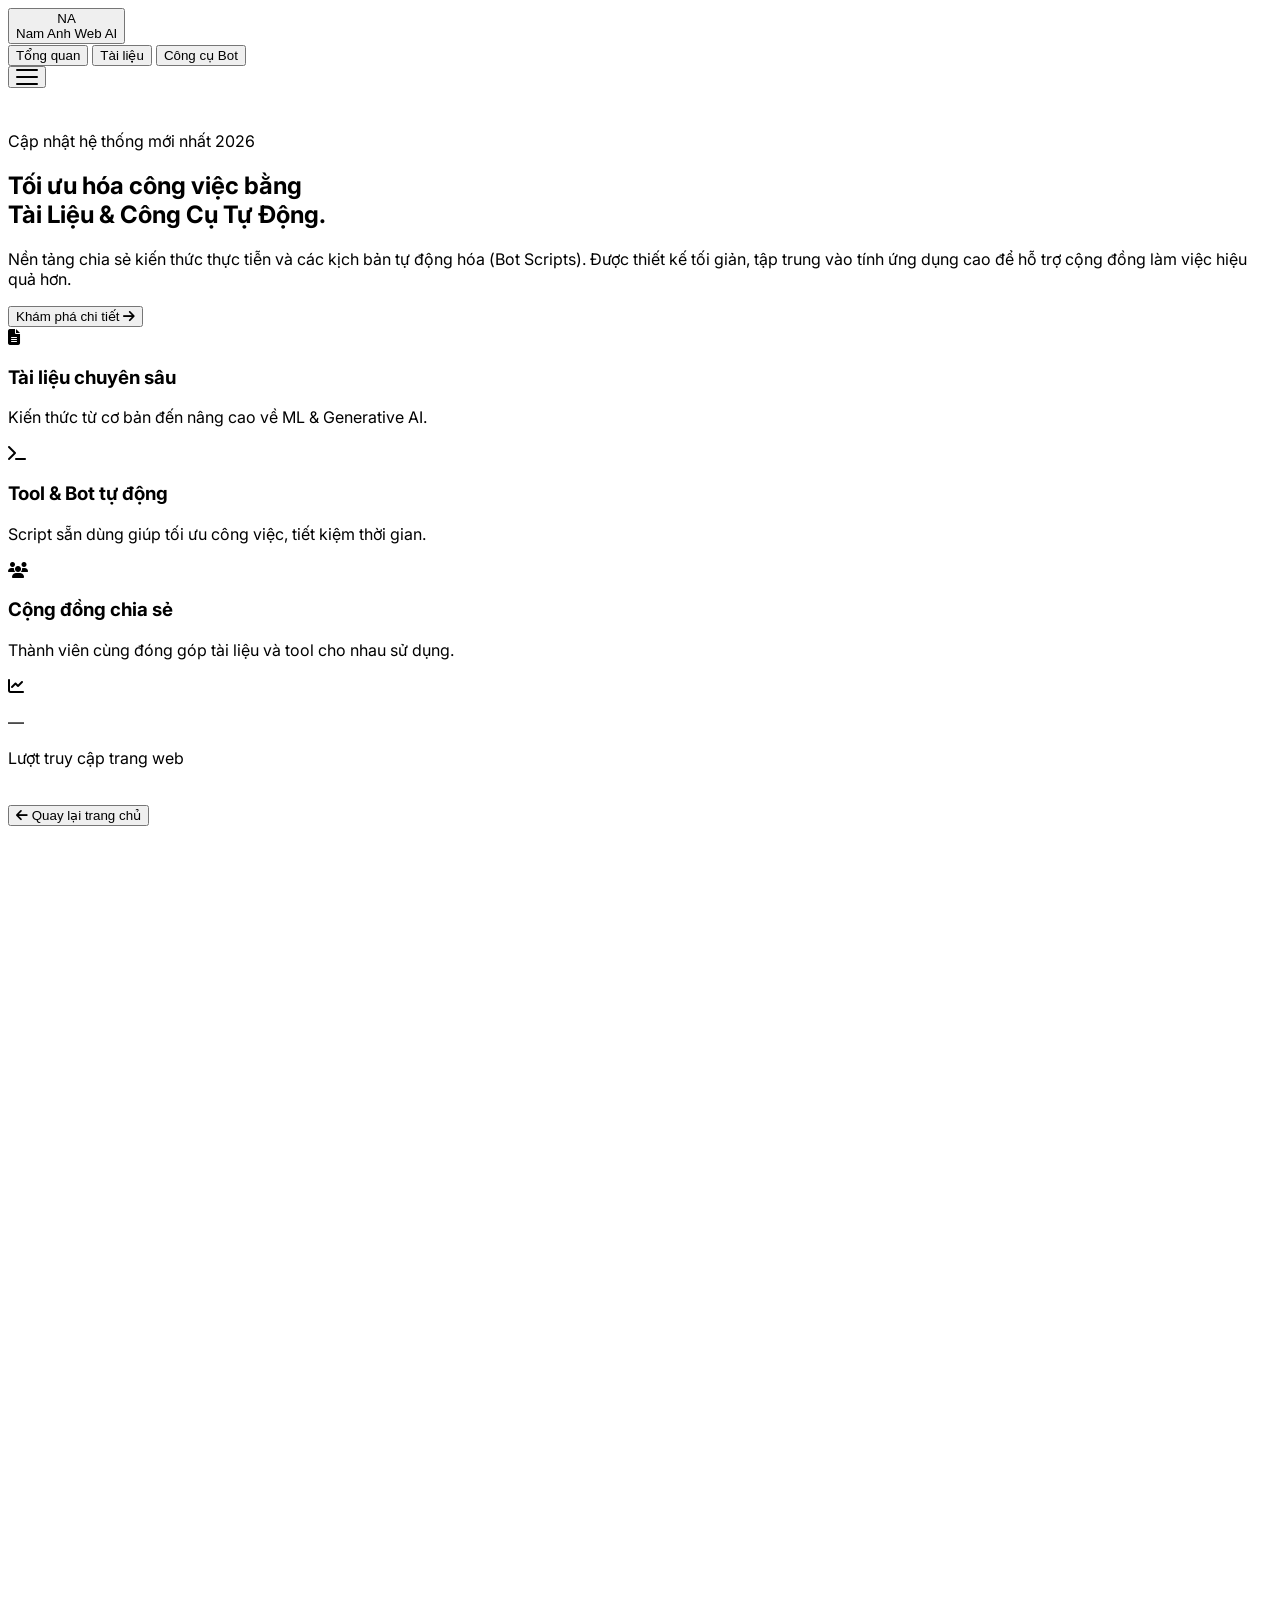
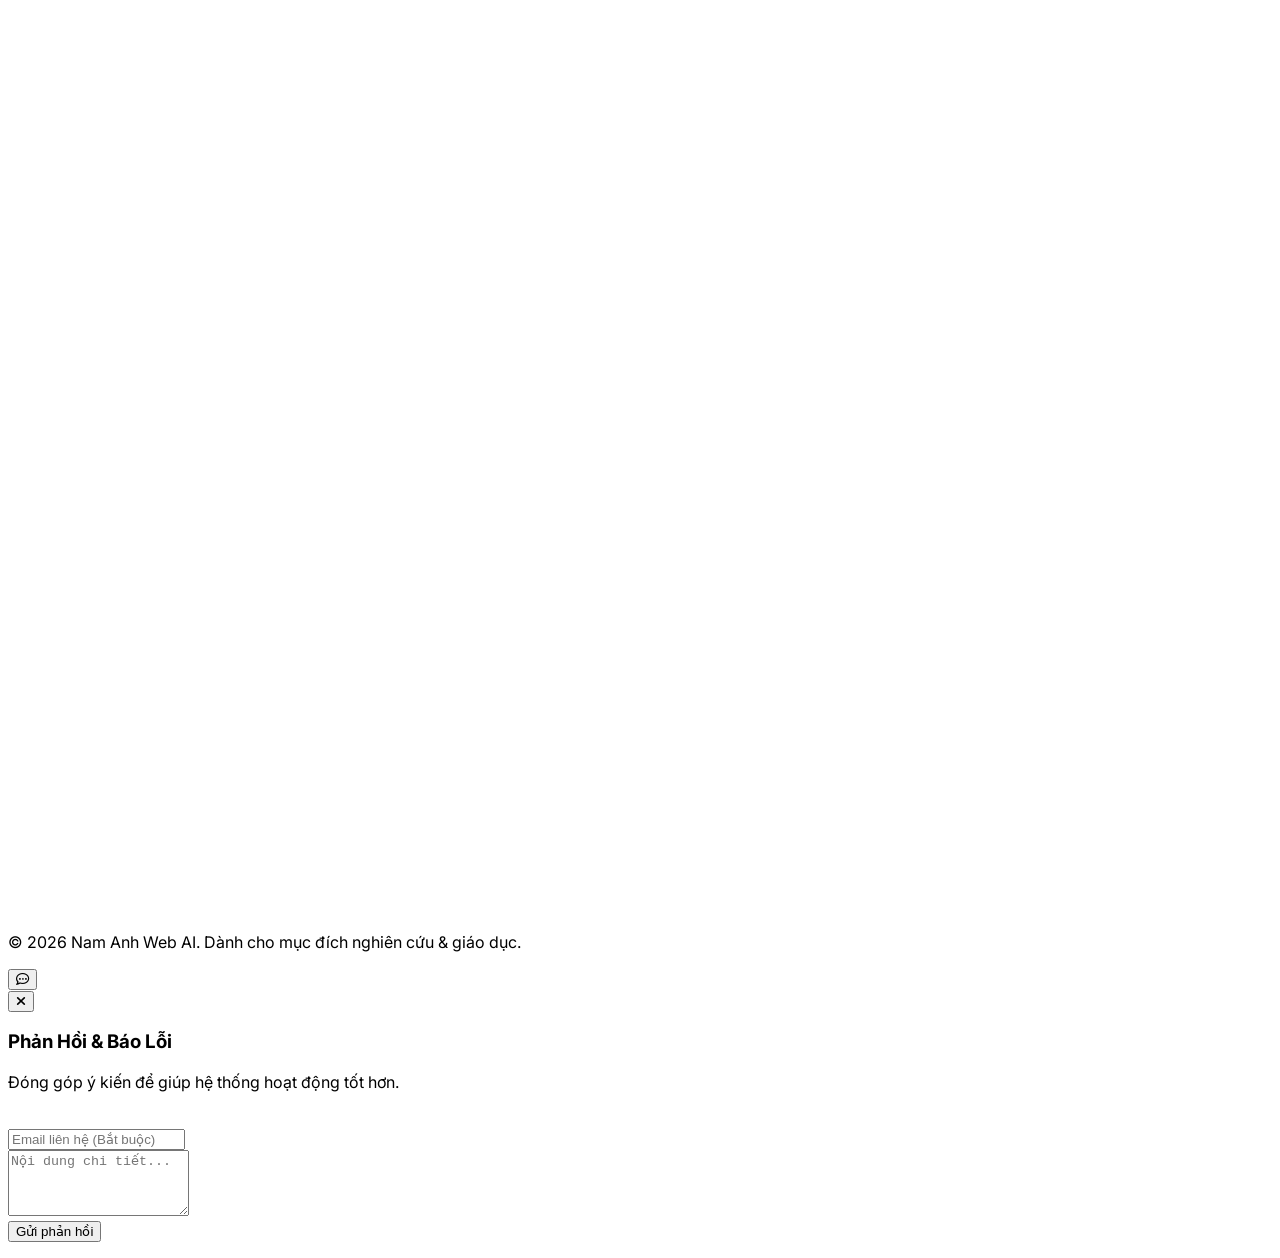
==== commit 79225f36: "Add files via upload" ====
--- a/index.html
+++ b/index.html
@@ -7,6 +7,13 @@
     <link rel="icon" type="image/jpeg" href="https://cdn.phototourl.com/member/2026-09-28-9df9480c-df73-41e8-b98a-056d5aa92531.jpg">
     <link rel="shortcut icon" href="https://cdn.phototourl.com/member/2026-09-28-9df9480c-df73-41e8-b98a-056d5aa92531.jpg">
     <link rel="apple-touch-icon" href="https://cdn.phototourl.com/member/2026-09-28-9df9480c-df73-41e8-b98a-056d5aa92531.jpg">
+    <!-- Kết nối sớm tới các CDN để giảm độ trễ tải -->
+    <link rel="preconnect" href="https://cdn.tailwindcss.com" crossorigin>
+    <link rel="preconnect" href="https://cdnjs.cloudflare.com" crossorigin>
+    <link rel="preconnect" href="https://fonts.googleapis.com">
+    <link rel="preconnect" href="https://fonts.gstatic.com" crossorigin>
+    <link rel="preconnect" href="https://api.github.com" crossorigin>
+    <link rel="preload" as="image" href="https://images.viblo.asia/3fcc086e-9425-4861-a164-384d3095b3a0.png" fetchpriority="high">
     <!-- Tailwind CSS CDN -->
     <script src="https://cdn.tailwindcss.com"></script>
     <!-- FontAwesome CDN -->
@@ -14,107 +21,127 @@
     <!-- Google Fonts -->
     <link href="https://fonts.googleapis.com/css2?family=Inter:wght@300;400;500;600;700&display=swap" rel="stylesheet">
     <style>
-        body { font-family: 'Inter', sans-serif; }
-        
-        /* Hiệu ứng Animation chuyển trang mượt mà */
+        body { font-family: 'Inter', sans-serif; -webkit-tap-highlight-color: transparent; text-rendering: optimizeSpeed; }
+        button, a, select, input { touch-action: manipulation; }
+
+        :root { --ease-out: cubic-bezier(0.22, 1, 0.36, 1); }
+
+        /* ========= ANIMATION (chỉ dùng transform + opacity => chạy trên GPU, không gây reflow) =========
+           Dùng fill-mode "backwards" thay vì "both": sau khi chạy xong, phần tử trở về trạng thái
+           tự nhiên, không bị giữ transform vĩnh viễn (tránh tạo layer GPU khổng lồ cho cả trang). */
         @keyframes fadeInUp {
-            from { opacity: 0; transform: translateY(10px); }
-            to { opacity: 1; transform: translateY(0); }
-        }
-        .animate-fade {
-            animation: fadeInUp 0.5s ease-out both;
-        }
+            from { opacity: 0; transform: translate3d(0, 12px, 0); }
+            to   { opacity: 1; transform: translate3d(0, 0, 0); }
+        }
+        @keyframes fadeIn {
+            from { opacity: 0; }
+            to   { opacity: 1; }
+        }
+        .animate-fade { animation: fadeInUp 0.45s var(--ease-out) backwards; }
 
         /* Xuất hiện lần lượt (stagger) cho các khối trên hero */
-        .stagger-item {
-            opacity: 0;
-            animation: fadeInUp 0.7s ease-out both;
-        }
+        .stagger-item { animation: fadeInUp 0.7s var(--ease-out) backwards; }
         .stagger-item:nth-child(1) { animation-delay: 0.05s; }
-        .stagger-item:nth-child(2) { animation-delay: 0.15s; }
-        .stagger-item:nth-child(3) { animation-delay: 0.25s; }
-        .stagger-item:nth-child(4) { animation-delay: 0.35s; }
-        .stagger-item:nth-child(5) { animation-delay: 0.45s; }
-        .stagger-item:nth-child(6) { animation-delay: 0.55s; }
-
-        /* Ảnh nền tự zoom rất chậm cho web đỡ tĩnh */
+        .stagger-item:nth-child(2) { animation-delay: 0.13s; }
+        .stagger-item:nth-child(3) { animation-delay: 0.21s; }
+        .stagger-item:nth-child(4) { animation-delay: 0.29s; }
+        .stagger-item:nth-child(5) { animation-delay: 0.37s; }
+        .stagger-item:nth-child(6) { animation-delay: 0.45s; }
+
+        /* Ảnh nền zoom rất chậm — được đẩy lên layer GPU riêng */
         @keyframes kenburns {
-            0% { transform: scale(1); }
-            100% { transform: scale(1.08); }
+            from { transform: scale3d(1, 1, 1); }
+            to   { transform: scale3d(1.08, 1.08, 1); }
         }
         .bg-kenburns {
-            animation: kenburns 20s ease-in-out infinite alternate;
-        }
-
-        /* Xuất hiện khi cuộn tới (scroll reveal) */
+            animation: kenburns 24s ease-in-out infinite alternate;
+            will-change: transform;
+            backface-visibility: hidden;
+            transform-origin: center;
+        }
+
+        /* Xuất hiện khi cuộn tới (scroll reveal).
+           will-change chỉ bật lúc đang chờ/đang chạy, sau đó JS gỡ class để giải phóng bộ nhớ GPU
+           và để hiệu ứng hover của thẻ không bị delay. */
         .reveal-up {
             opacity: 0;
-            transform: translateY(24px);
-            transition: opacity 0.7s ease-out, transform 0.7s ease-out;
+            transform: translate3d(0, 24px, 0);
+            transition: opacity 0.7s var(--ease-out), transform 0.7s var(--ease-out) !important;
+            transition-delay: var(--reveal-delay, 0s) !important;
+            will-change: opacity, transform;
         }
         .reveal-up.in-view {
             opacity: 1;
-            transform: translateY(0);
-        }
-
-        /* Thanh gạch chân link mượt hơn */
-        .link-underline {
-            position: relative;
-        }
+            transform: translate3d(0, 0, 0);
+        }
+
+        /* Thanh gạch chân link (dùng scaleX thay vì width) */
+        .link-underline { position: relative; }
         .link-underline::after {
             content: '';
             position: absolute;
             left: 0; bottom: -2px;
-            width: 0; height: 1px;
+            width: 100%; height: 1px;
             background: currentColor;
-            transition: width 0.3s ease;
-        }
-        .link-underline:hover::after { width: 100%; }
-
-        /* Logo nảy nhẹ khi hover */
-        @keyframes softPulse {
-            0%, 100% { transform: scale(1); }
-            50% { transform: scale(1.08); }
-        }
-
-        /* Nút 3 gạch tự biến hình thành dấu X */
-        .hamburger-icon {
-            width: 22px;
-            height: 16px;
-            position: relative;
-        }
+            transform: scaleX(0);
+            transform-origin: left;
+            transition: transform 0.3s var(--ease-out);
+        }
+        .link-underline:hover::after { transform: scaleX(1); }
+
+        /* Nút 3 gạch biến hình thành dấu X (chỉ dùng transform) */
+        .hamburger-icon { width: 22px; height: 16px; position: relative; }
         .hamburger-icon span {
             position: absolute;
-            left: 0;
-            width: 100%;
-            height: 2px;
+            left: 0; top: 7px;
+            width: 100%; height: 2px;
             border-radius: 2px;
             background: currentColor;
-            transition: transform 0.35s cubic-bezier(0.4, 0, 0.2, 1), opacity 0.25s ease, top 0.35s cubic-bezier(0.4, 0, 0.2, 1);
-        }
-        .hamburger-icon span:nth-child(1) { top: 0; }
-        .hamburger-icon span:nth-child(2) { top: 7px; }
-        .hamburger-icon span:nth-child(3) { top: 14px; }
-        .hamburger-icon.open span:nth-child(1) { top: 7px; transform: rotate(45deg); }
+            transition: transform 0.35s var(--ease-out), opacity 0.2s ease;
+            will-change: transform;
+        }
+        .hamburger-icon span:nth-child(1) { transform: translate3d(0, -7px, 0); }
+        .hamburger-icon span:nth-child(3) { transform: translate3d(0, 7px, 0); }
+        .hamburger-icon.open span:nth-child(1) { transform: translate3d(0, 0, 0) rotate(45deg); }
         .hamburger-icon.open span:nth-child(2) { opacity: 0; transform: scaleX(0); }
-        .hamburger-icon.open span:nth-child(3) { top: 7px; transform: rotate(-45deg); }
-
-        /* Khung menu mobile trượt + mờ dần khi mở/đóng */
+        .hamburger-icon.open span:nth-child(3) { transform: translate3d(0, 0, 0) rotate(-45deg); }
+
+        /* Menu mobile: trượt + mờ dần bằng transform/opacity (không animate max-height => không reflow) */
         .mobile-menu-panel {
-            max-height: 0;
             opacity: 0;
-            transform: translateY(-8px);
-            overflow: hidden;
+            visibility: hidden;
+            transform: translate3d(0, -8px, 0);
             pointer-events: none;
-            transition: max-height 0.4s cubic-bezier(0.4, 0, 0.2, 1), opacity 0.3s ease, transform 0.35s cubic-bezier(0.4, 0, 0.2, 1);
+            transition: opacity 0.25s ease, transform 0.35s var(--ease-out), visibility 0s linear 0.35s;
         }
         .mobile-menu-panel.open {
-            max-height: 320px;
             opacity: 1;
-            transform: translateY(0);
+            visibility: visible;
+            transform: translate3d(0, 0, 0);
             pointer-events: auto;
-        }
-        
+            transition: opacity 0.25s ease, transform 0.35s var(--ease-out), visibility 0s;
+        }
+
+        /* Thẻ file: chỉ animate khi vừa tải xong danh sách (stagger nhẹ, tối đa 10 thẻ),
+           còn khi gõ tìm kiếm/sắp xếp thì hiện tức thì cho khỏi giật */
+        .item-enter { animation: fadeInUp 0.4s var(--ease-out) backwards; }
+        .file-card { content-visibility: auto; contain-intrinsic-size: auto 76px; }
+
+        /* Modal + overlay */
+        .modal-overlay { animation: fadeIn 0.2s ease-out backwards; }
+
+        /* Tôn trọng người dùng bật "giảm chuyển động" trong hệ điều hành */
+        @media (prefers-reduced-motion: reduce) {
+            html { scroll-behavior: auto !important; }
+            *, *::before, *::after {
+                animation-duration: 0.01ms !important;
+                animation-iteration-count: 1 !important;
+                transition-duration: 0.01ms !important;
+                transition-delay: 0s !important;
+            }
+            .reveal-up { opacity: 1; transform: none; }
+        }
+
         /* Tùy chỉnh thanh cuộn tinh tế hơn */
         ::-webkit-scrollbar { width: 8px; }
         ::-webkit-scrollbar-track { background: #09090b; }
@@ -125,7 +152,7 @@
 <body class="bg-[#09090b] text-zinc-300 antialiased selection:bg-zinc-200 selection:text-zinc-900 min-h-screen flex flex-col justify-between">
 
     <!-- Header / Navigation (Làm mỏng và tinh tế hơn) -->
-    <header class="fixed top-0 left-0 w-full z-50 bg-[#09090b]/80 backdrop-blur-md border-b border-zinc-800/50 transition-all">
+    <header class="fixed top-0 left-0 w-full z-50 bg-[#09090b]/95 border-b border-zinc-800/50">
         <div class="max-w-6xl mx-auto px-4 sm:px-6 lg:px-8">
             <div class="flex justify-between items-center h-16">
                 <!-- Logo -->
@@ -138,13 +165,13 @@
 
                 <!-- Desktop Nav Links -->
                 <nav class="hidden md:flex space-x-1 text-sm font-medium">
-                    <button onclick="showPage('intro')" id="nav-desk-intro" class="px-4 py-2 rounded-lg transition-all duration-300">
+                    <button onclick="showPage('intro')" id="nav-desk-intro" class="px-4 py-2 rounded-lg transition-colors duration-200">
                         Tổng quan
                     </button>
-                    <button onclick="showPage('download')" id="nav-desk-download" class="px-4 py-2 rounded-lg transition-all duration-300 flex items-center gap-2">
+                    <button onclick="showPage('download')" id="nav-desk-download" class="px-4 py-2 rounded-lg transition-colors duration-200 flex items-center gap-2">
                         Tài liệu
                     </button>
-                    <button onclick="showPage('bot')" id="nav-desk-bot" class="px-4 py-2 rounded-lg transition-all duration-300 flex items-center gap-2">
+                    <button onclick="showPage('bot')" id="nav-desk-bot" class="px-4 py-2 rounded-lg transition-colors duration-200 flex items-center gap-2">
                         Công cụ Bot
                     </button>
                 </nav>
@@ -163,13 +190,13 @@
         <!-- Dropdown Menu Mobile -->
         <div id="mobile-menu" class="mobile-menu-panel absolute top-16 left-0 w-full bg-[#09090b] border-b border-zinc-800 z-50">
             <div class="flex flex-col p-4 space-y-1">
-                <button onclick="showPage('intro')" id="nav-mob-intro" class="w-full text-left py-3 px-4 rounded-lg flex items-center gap-3 transition-all">
+                <button onclick="showPage('intro')" id="nav-mob-intro" class="w-full text-left py-3 px-4 rounded-lg flex items-center gap-3 transition-colors duration-200">
                     Tổng quan
                 </button>
-                <button onclick="showPage('download')" id="nav-mob-download" class="w-full text-left py-3 px-4 rounded-lg flex items-center gap-3 transition-all">
+                <button onclick="showPage('download')" id="nav-mob-download" class="w-full text-left py-3 px-4 rounded-lg flex items-center gap-3 transition-colors duration-200">
                     Tài liệu
                 </button>
-                <button onclick="showPage('bot')" id="nav-mob-bot" class="w-full text-left py-3 px-4 rounded-lg flex items-center gap-3 transition-all">
+                <button onclick="showPage('bot')" id="nav-mob-bot" class="w-full text-left py-3 px-4 rounded-lg flex items-center gap-3 transition-colors duration-200">
                     Công cụ Bot
                 </button>
             </div>
@@ -184,7 +211,7 @@
             
             <!-- Hero Section (Giới thiệu khái quát lúc mới vào) -->
             <section class="min-h-screen flex items-center justify-center pt-16 relative overflow-hidden">
-                <img src="https://images.viblo.asia/3fcc086e-9425-4861-a164-384d3095b3a0.png" alt="Background" class="absolute inset-0 w-full h-full object-cover -z-20 bg-kenburns">
+                <img src="https://images.viblo.asia/3fcc086e-9425-4861-a164-384d3095b3a0.png" alt="" fetchpriority="high" decoding="async" class="absolute inset-0 w-full h-full object-cover -z-20 bg-kenburns">
                 <div class="absolute inset-0 bg-gradient-to-b from-[#09090b]/60 via-[#09090b]/55 to-[#09090b] -z-10"></div>
                 <div class="max-w-4xl mx-auto px-4 text-center">
                     <span class="stagger-item inline-flex items-center gap-2 px-3 py-1 rounded-full border border-zinc-700/50 bg-zinc-800/30 text-zinc-300 text-xs font-medium tracking-wide mb-8">
@@ -240,7 +267,7 @@
 
         <!-- ================= PAGE: KHÁM PHÁ CHI TIẾT (ABOUT) ================= -->
         <div id="page-about" class="hidden pt-28 pb-16 relative overflow-hidden">
-            <img src="https://cdn.phototourl.com/member/2026-09-27-0cfaeacb-8148-45fa-a31e-908b556febc7.jpg" alt="Background" class="absolute top-0 left-0 w-full h-screen object-cover -z-20">
+            <img src="https://cdn.phototourl.com/member/2026-09-27-0cfaeacb-8148-45fa-a31e-908b556febc7.jpg" alt="" loading="lazy" decoding="async" class="absolute top-0 left-0 w-full h-screen object-cover -z-20">
             <div class="absolute top-0 left-0 w-full h-screen bg-gradient-to-b from-[#09090b]/45 via-[#09090b]/60 to-[#09090b] -z-10"></div>
             <div class="max-w-5xl mx-auto px-4 mb-8">
                 <button onclick="showPage('intro')" class="text-sm text-zinc-400 hover:text-white transition inline-flex items-center gap-2">
@@ -258,21 +285,21 @@
                             <span class="text-xs font-medium text-zinc-300 group-hover:text-white transition flex items-center gap-1">Mở thư mục <i class="fa-solid fa-arrow-right transition group-hover:translate-x-1"></i></span>
                         </button>
 
-                        <button onclick="showPage('bot')" class="reveal-up group text-left bg-zinc-900/50 border border-zinc-800 p-8 rounded-2xl hover:border-zinc-600 hover:bg-zinc-900 hover:-translate-y-1 transition duration-300" style="transition-delay: 0.08s">
+                        <button onclick="showPage('bot')" class="reveal-up group text-left bg-zinc-900/50 border border-zinc-800 p-8 rounded-2xl hover:border-zinc-600 hover:bg-zinc-900 hover:-translate-y-1 transition duration-300" style="--reveal-delay: 0.08s">
                             <i class="fa-solid fa-terminal text-2xl text-zinc-100 mb-4"></i>
                             <h3 class="text-xl font-semibold text-zinc-100 mb-2">Mã Nguồn Tool & Bot</h3>
                             <p class="text-zinc-400 text-sm leading-relaxed mb-4">Tải về các kịch bản tự động hóa, tool cào dữ liệu và các tiện ích hỗ trợ tối ưu công việc (Python, Node.js).</p>
                             <span class="text-xs font-medium text-zinc-300 group-hover:text-white transition flex items-center gap-1">Xem mã nguồn <i class="fa-solid fa-arrow-right transition group-hover:translate-x-1"></i></span>
                         </button>
 
-                        <button onclick="showPage('docmember')" class="reveal-up group text-left bg-zinc-900/50 border border-zinc-800 p-8 rounded-2xl hover:border-indigo-500/50 hover:bg-zinc-900 hover:-translate-y-1 transition duration-300" style="transition-delay: 0.16s">
+                        <button onclick="showPage('docmember')" class="reveal-up group text-left bg-zinc-900/50 border border-zinc-800 p-8 rounded-2xl hover:border-indigo-500/50 hover:bg-zinc-900 hover:-translate-y-1 transition duration-300" style="--reveal-delay: 0.16s">
                             <i class="fa-solid fa-users text-2xl text-indigo-400 mb-4"></i>
                             <h3 class="text-xl font-semibold text-zinc-100 mb-2">Document Member Share</h3>
                             <p class="text-zinc-400 text-sm leading-relaxed mb-4">Tài liệu do chính thành viên cộng đồng tự đóng góp — ai cũng có thể ném file của mình vào chia sẻ.</p>
                             <span class="text-xs font-medium text-indigo-300 group-hover:text-white transition flex items-center gap-1">Xem & đóng góp <i class="fa-solid fa-arrow-right transition group-hover:translate-x-1"></i></span>
                         </button>
 
-                        <button onclick="showPage('botmember')" class="reveal-up group text-left bg-zinc-900/50 border border-zinc-800 p-8 rounded-2xl hover:border-indigo-500/50 hover:bg-zinc-900 hover:-translate-y-1 transition duration-300" style="transition-delay: 0.24s">
+                        <button onclick="showPage('botmember')" class="reveal-up group text-left bg-zinc-900/50 border border-zinc-800 p-8 rounded-2xl hover:border-indigo-500/50 hover:bg-zinc-900 hover:-translate-y-1 transition duration-300" style="--reveal-delay: 0.24s">
                             <i class="fa-solid fa-people-arrows text-2xl text-indigo-400 mb-4"></i>
                             <h3 class="text-xl font-semibold text-zinc-100 mb-2">Tool Bot Member Share</h3>
                             <p class="text-zinc-400 text-sm leading-relaxed mb-4">Script, tool do thành viên tự phát triển và chia sẻ lại cho cộng đồng cùng dùng.</p>
@@ -285,7 +312,7 @@
                 <section class="max-w-5xl mx-auto px-4 mb-24">
                     <div class="reveal-up border border-zinc-800 rounded-3xl p-8 md:p-12 flex flex-col md:flex-row items-center gap-10 text-center md:text-left bg-gradient-to-b from-zinc-900/50 to-transparent">
                         <div class="w-32 h-32 md:w-40 md:h-40 rounded-full border border-zinc-700 bg-zinc-800 overflow-hidden shrink-0">
-                            <img src="https://cdn.phototourl.com/member/2026-09-27-9736cbf4-f547-4ab9-a02c-209e1c1c2398.jpg" alt="Nam Anh" class="w-full h-full object-cover">
+                            <img src="https://cdn.phototourl.com/member/2026-09-27-9736cbf4-f547-4ab9-a02c-209e1c1c2398.jpg" alt="Nam Anh" loading="lazy" decoding="async" width="160" height="160" class="w-full h-full object-cover">
                         </div>
                         
                         <div class="w-full">
@@ -310,7 +337,7 @@
 
         <!-- ================= PAGE 2: TẢI DOCUMENT ================= -->
         <div id="page-download" class="hidden pt-28 pb-16 relative overflow-hidden">
-            <img src="https://cdn.phototourl.com/member/2026-09-27-24183ee0-106c-45bb-b0ef-c7f292720347.jpg" alt="Background" class="absolute top-0 left-0 w-full h-screen object-cover -z-20 bg-kenburns">
+            <img src="https://cdn.phototourl.com/member/2026-09-27-24183ee0-106c-45bb-b0ef-c7f292720347.jpg" alt="" loading="lazy" decoding="async" class="absolute top-0 left-0 w-full h-screen object-cover -z-20 bg-kenburns">
             <div class="absolute top-0 left-0 w-full h-screen bg-gradient-to-b from-[#09090b]/45 via-[#09090b]/60 to-[#09090b] -z-10"></div>
             <section class="max-w-5xl mx-auto px-4 relative z-10">
                 <div class="reveal-up mb-10 flex flex-wrap items-end justify-between gap-4">
@@ -335,7 +362,7 @@
                             <option value="size-asc">Dung lượng (Tăng dần)</option>
                             <option value="size-desc">Dung lượng (Giảm dần)</option>
                         </select>
-                        <button onclick="fetchGithubFiles()" class="text-sm bg-zinc-800 hover:bg-zinc-700 text-zinc-200 px-4 py-2.5 rounded-lg border border-zinc-700 transition flex items-center justify-center gap-2">
+                        <button onclick="fetchGithubFiles(true)" class="text-sm bg-zinc-800 hover:bg-zinc-700 text-zinc-200 px-4 py-2.5 rounded-lg border border-zinc-700 transition flex items-center justify-center gap-2">
                             <i class="fa-solid fa-rotate-right" id="refresh-icon"></i> Làm mới
                         </button>
                     </div>
@@ -352,7 +379,7 @@
 
         <!-- ================= PAGE 3: SHARE TOOL BOT ================= -->
         <div id="page-bot" class="hidden pt-28 pb-16 relative overflow-hidden">
-            <img src="https://cdn.phototourl.com/member/2026-09-27-24183ee0-106c-45bb-b0ef-c7f292720347.jpg" alt="Background" class="absolute top-0 left-0 w-full h-screen object-cover -z-20 bg-kenburns">
+            <img src="https://cdn.phototourl.com/member/2026-09-27-24183ee0-106c-45bb-b0ef-c7f292720347.jpg" alt="" loading="lazy" decoding="async" class="absolute top-0 left-0 w-full h-screen object-cover -z-20 bg-kenburns">
             <div class="absolute top-0 left-0 w-full h-screen bg-gradient-to-b from-[#09090b]/45 via-[#09090b]/60 to-[#09090b] -z-10"></div>
             <section class="max-w-5xl mx-auto px-4 relative z-10">
                 <div class="reveal-up mb-10 flex flex-wrap items-end justify-between gap-4">
@@ -377,7 +404,7 @@
                             <option value="size-asc">Dung lượng (Tăng dần)</option>
                             <option value="size-desc">Dung lượng (Giảm dần)</option>
                         </select>
-                        <button onclick="fetchGithubFiles()" class="text-sm bg-zinc-800 hover:bg-zinc-700 text-zinc-200 px-4 py-2.5 rounded-lg border border-zinc-700 transition flex items-center justify-center gap-2">
+                        <button onclick="fetchGithubFiles(true)" class="text-sm bg-zinc-800 hover:bg-zinc-700 text-zinc-200 px-4 py-2.5 rounded-lg border border-zinc-700 transition flex items-center justify-center gap-2">
                             <i class="fa-solid fa-rotate-right" id="refresh-bot-icon"></i> Làm mới
                         </button>
                     </div>
@@ -394,7 +421,7 @@
 
         <!-- ================= PAGE: DOCUMENT MEMBER SHARE ================= -->
         <div id="page-docmember" class="hidden pt-28 pb-16 relative overflow-hidden">
-            <img src="https://cdn.phototourl.com/member/2026-09-27-29c2330f-53a8-4027-b419-71f0cd05e4a8.jpg" alt="Background" class="absolute top-0 left-0 w-full h-screen object-cover -z-20 bg-kenburns">
+            <img src="https://cdn.phototourl.com/member/2026-09-27-29c2330f-53a8-4027-b419-71f0cd05e4a8.jpg" alt="" loading="lazy" decoding="async" class="absolute top-0 left-0 w-full h-screen object-cover -z-20 bg-kenburns">
             <div class="absolute top-0 left-0 w-full h-screen bg-gradient-to-b from-[#09090b]/45 via-[#09090b]/60 to-[#09090b] -z-10"></div>
             <section class="max-w-5xl mx-auto px-4 relative z-10">
                 <div class="reveal-up mb-8 flex flex-wrap items-end justify-between gap-4">
@@ -433,7 +460,7 @@
                             <option value="size-asc">Dung lượng (Tăng dần)</option>
                             <option value="size-desc">Dung lượng (Giảm dần)</option>
                         </select>
-                        <button onclick="loadMemberFiles()" class="text-sm bg-zinc-800 hover:bg-zinc-700 text-zinc-200 px-4 py-2.5 rounded-lg border border-zinc-700 transition flex items-center justify-center gap-2">
+                        <button onclick="loadMemberFiles(true)" class="text-sm bg-zinc-800 hover:bg-zinc-700 text-zinc-200 px-4 py-2.5 rounded-lg border border-zinc-700 transition flex items-center justify-center gap-2">
                             <i class="fa-solid fa-rotate-right" id="docmember-refresh-icon"></i> Làm mới
                         </button>
                     </div>
@@ -450,7 +477,7 @@
 
         <!-- ================= PAGE: TOOL BOT MEMBER SHARE ================= -->
         <div id="page-botmember" class="hidden pt-28 pb-16 relative overflow-hidden">
-            <img src="https://cdn.phototourl.com/member/2026-09-27-29c2330f-53a8-4027-b419-71f0cd05e4a8.jpg" alt="Background" class="absolute top-0 left-0 w-full h-screen object-cover -z-20 bg-kenburns">
+            <img src="https://cdn.phototourl.com/member/2026-09-27-29c2330f-53a8-4027-b419-71f0cd05e4a8.jpg" alt="" loading="lazy" decoding="async" class="absolute top-0 left-0 w-full h-screen object-cover -z-20 bg-kenburns">
             <div class="absolute top-0 left-0 w-full h-screen bg-gradient-to-b from-[#09090b]/45 via-[#09090b]/60 to-[#09090b] -z-10"></div>
             <section class="max-w-5xl mx-auto px-4 relative z-10">
                 <div class="reveal-up mb-8 flex flex-wrap items-end justify-between gap-4">
@@ -489,7 +516,7 @@
                             <option value="size-asc">Dung lượng (Tăng dần)</option>
                             <option value="size-desc">Dung lượng (Giảm dần)</option>
                         </select>
-                        <button onclick="loadMemberFiles()" class="text-sm bg-zinc-800 hover:bg-zinc-700 text-zinc-200 px-4 py-2.5 rounded-lg border border-zinc-700 transition flex items-center justify-center gap-2">
+                        <button onclick="loadMemberFiles(true)" class="text-sm bg-zinc-800 hover:bg-zinc-700 text-zinc-200 px-4 py-2.5 rounded-lg border border-zinc-700 transition flex items-center justify-center gap-2">
                             <i class="fa-solid fa-rotate-right" id="botmember-refresh-icon"></i> Làm mới
                         </button>
                     </div>
@@ -519,7 +546,7 @@
 
     <!-- Modal Góp Ý -->
     <div id="feedback-modal" class="hidden fixed inset-0 z-[60] flex items-center justify-center p-4">
-        <div onclick="closeFeedbackModal()" class="absolute inset-0 bg-black/80 backdrop-blur-sm"></div>
+        <div onclick="closeFeedbackModal()" class="modal-overlay absolute inset-0 bg-black/85"></div>
         <div class="relative w-full max-w-md bg-[#09090b] border border-zinc-800 rounded-2xl p-6 shadow-2xl animate-fade">
             <button onclick="closeFeedbackModal()" class="absolute top-4 right-4 text-zinc-500 hover:text-white transition">
                 <i class="fa-solid fa-xmark"></i>
@@ -543,7 +570,7 @@
     </div>
 
     <!-- Tab thông báo (Toast) -->
-    <div id="toast-notification" class="fixed bottom-5 right-5 transform translate-y-20 opacity-0 transition-all duration-300 z-[100] flex items-center gap-3 px-5 py-4 rounded-lg shadow-xl border pointer-events-none text-sm font-medium">
+    <div id="toast-notification" class="fixed bottom-5 right-5 transform translate-y-20 opacity-0 transition duration-300 z-[100] flex items-center gap-3 px-5 py-4 rounded-lg shadow-xl border pointer-events-none text-sm font-medium">
         <div id="toast-icon"></div>
         <p id="toast-message"></p>
     </div>
@@ -600,7 +627,7 @@
             function tick(now) {
                 const progress = Math.min((now - start) / duration, 1);
                 const eased = 1 - Math.pow(1 - progress, 3);
-                el.innerText = Math.round(target * eased).toLocaleString('vi-VN');
+                el.textContent = Math.round(target * eased).toLocaleString('vi-VN');
                 if (progress < 1) requestAnimationFrame(tick);
             }
             requestAnimationFrame(tick);
@@ -615,7 +642,7 @@
                 const data = await res.json();
                 animateCount(el, data.value ?? 0);
             } catch (error) {
-                el.innerText = '—';
+                el.textContent = '—';
             }
         }
 
@@ -630,8 +657,8 @@
 
             const inactiveDesk = "text-zinc-400 hover:text-white hover:bg-zinc-800/50";
 
-            [deskIntro, deskDownload, deskBot].forEach(el => el.className = `px-4 py-2 rounded-lg transition-all duration-300 flex items-center gap-2 ${inactiveDesk}`);
-            [mobIntro, mobDownload, mobBot].forEach(el => el.className = `w-full text-left py-3 px-4 rounded-lg flex items-center gap-3 transition-all ${inactiveDesk}`);
+            [deskIntro, deskDownload, deskBot].forEach(el => el.className = `px-4 py-2 rounded-lg transition-colors duration-200 flex items-center gap-2 ${inactiveDesk}`);
+            [mobIntro, mobDownload, mobBot].forEach(el => el.className = `w-full text-left py-3 px-4 rounded-lg flex items-center gap-3 transition-colors duration-200 ${inactiveDesk}`);
 
             // Các trang phụ (about/member share) vẫn làm nổi mục nav gốc tương ứng
             let navTarget = activePage;
@@ -658,16 +685,16 @@
             const target = document.getElementById(`page-${pageName}`);
             if (target) {
                 target.classList.remove('hidden', 'animate-fade');
-                void target.offsetWidth;
+                void target.offsetWidth; // khởi động lại animation
                 target.classList.add('animate-fade');
-                observeReveals(target);
+                requestAnimationFrame(() => observeReveals(target));
             }
 
             if (pageName === 'download' || pageName === 'bot') fetchGithubFiles();
             if (pageName === 'docmember' || pageName === 'botmember') loadMemberFiles();
             updateNavStyles(pageName);
             closeMobileMenu();
-            window.scrollTo({ top: 0, behavior: 'smooth' });
+            window.scrollTo({ top: 0, behavior: 'instant' });
         }
 
         function closeMobileMenu() {
@@ -679,8 +706,18 @@
         const revealObserver = new IntersectionObserver((entries) => {
             entries.forEach(entry => {
                 if (entry.isIntersecting) {
-                    entry.target.classList.add('in-view');
-                    revealObserver.unobserve(entry.target);
+                    const el = entry.target;
+                    el.classList.add('in-view');
+                    revealObserver.unobserve(el);
+                    // Xong hiệu ứng thì gỡ hẳn class reveal => giải phóng layer GPU, hover không bị delay
+                    const done = (e) => {
+                        if (e && e.propertyName !== 'transform') return;
+                        el.removeEventListener('transitionend', done);
+                        el.classList.remove('reveal-up', 'in-view');
+                        el.style.removeProperty('--reveal-delay');
+                    };
+                    el.addEventListener('transitionend', done);
+                    setTimeout(done, 1500); // dự phòng nếu transitionend không bắn
                 }
             });
         }, { threshold: 0.12, rootMargin: '0px 0px -40px 0px' });
@@ -714,6 +751,17 @@
         });
 
         // ================= DANH SÁCH FILE (GITHUB) =================
+        // Debounce: không render lại danh sách sau mỗi phím gõ
+        function debounce(fn, ms = 150) {
+            let t;
+            return (...args) => { clearTimeout(t); t = setTimeout(() => fn(...args), ms); };
+        }
+        // true chỉ ngay sau khi tải dữ liệu mới => thẻ mới có hiệu ứng vào; gõ tìm kiếm thì không
+        let animateNextRender = false;
+        const enterAttrs = (i) => animateNextRender
+            ? ` item-enter" style="animation-delay:${Math.min(i, 10) * 35}ms`
+            : '';
+
         function sortFiles(files, sortValue) {
             const sorted = [...files];
             switch (sortValue) {
@@ -741,9 +789,9 @@
             renderFileList(document.getElementById('bot-file-list-container'), sorted, keyword ? `Không tìm thấy file.` : 'Trống.');
         }
 
-        document.getElementById('doc-search-input').addEventListener('input', applyDocFilters);
+        document.getElementById('doc-search-input').addEventListener('input', debounce(applyDocFilters));
         document.getElementById('doc-sort-select').addEventListener('change', applyDocFilters);
-        document.getElementById('bot-search-input').addEventListener('input', applyBotFilters);
+        document.getElementById('bot-search-input').addEventListener('input', debounce(applyBotFilters));
         document.getElementById('bot-sort-select').addEventListener('change', applyBotFilters);
 
         function getIconForFile(filename) {
@@ -768,12 +816,12 @@
             }
 
             let html = '';
-            fileArray.forEach(file => {
+            fileArray.forEach((file, i) => {
                 const safeName = escapeHtml(file.name);
                 const sizeStr = file.size < 1048576 ? (file.size / 1024).toFixed(1) + " KB" : (file.size / 1048576).toFixed(2) + " MB";
 
                 html += `
-                    <div class="flex items-center justify-between p-4 bg-zinc-900/50 border border-zinc-800 hover:border-zinc-500 rounded-xl transition duration-200 group animate-fade">
+                    <div class="file-card flex items-center justify-between p-4 bg-zinc-900/50 border border-zinc-800 hover:border-zinc-500 rounded-xl transition-colors duration-200 group${enterAttrs(i)}">
                         <div class="flex items-center gap-3 min-w-0 pr-2">
                             ${getIconForFile(file.name)}
                             <div class="min-w-0">
@@ -853,7 +901,18 @@
             }
         }
 
-        async function fetchGithubFiles() {
+        const CACHE_TTL = 60 * 1000; // 60 giây
+        let githubLoadedAt = 0;
+        let githubInflight = null;
+
+        function fetchGithubFiles(force = false) {
+            if (githubInflight) return githubInflight;
+            if (!force && githubLoadedAt && Date.now() - githubLoadedAt < CACHE_TTL) return Promise.resolve();
+            githubInflight = doFetchGithubFiles().finally(() => { githubInflight = null; });
+            return githubInflight;
+        }
+
+        async function doFetchGithubFiles() {
             const docContainer = document.getElementById('file-list-container');
             const botContainer = document.getElementById('bot-file-list-container');
             const refreshIcon = document.getElementById('refresh-icon');
@@ -890,8 +949,11 @@
                 allBotFiles = allFiles.filter(f => BOT_EXTENSIONS.includes(getFileExtension(f.name)));
                 allDocFiles = allFiles.filter(f => !BOT_EXTENSIONS.includes(getFileExtension(f.name)));
 
+                githubLoadedAt = Date.now();
+                animateNextRender = true;
                 applyDocFilters();
                 applyBotFilters();
+                animateNextRender = false;
             } catch (err) {
                 const errHtml = `
                     <div class="col-span-full p-4 text-center bg-red-500/10 border border-red-500/20 rounded-xl text-red-400 text-xs">
@@ -908,9 +970,9 @@
 
         // ================= MEMBER SHARE (cộng đồng tự đóng góp file) =================
         // Danh sách hiển thị theo đúng logic phân loại đuôi file như 2 mục của Admin.
-        document.getElementById('docmember-search-input').addEventListener('input', applyMemberDocFilters);
+        document.getElementById('docmember-search-input').addEventListener('input', debounce(applyMemberDocFilters));
         document.getElementById('docmember-sort-select').addEventListener('change', applyMemberDocFilters);
-        document.getElementById('botmember-search-input').addEventListener('input', applyMemberBotFilters);
+        document.getElementById('botmember-search-input').addEventListener('input', debounce(applyMemberBotFilters));
         document.getElementById('botmember-sort-select').addEventListener('change', applyMemberBotFilters);
 
         function renderMemberFileList(container, fileArray, emptyMessage) {
@@ -921,7 +983,7 @@
             }
 
             let html = '';
-            fileArray.forEach(file => {
+            fileArray.forEach((file, i) => {
                 const safeName = escapeHtml(file.name);
                 const safeUploader = escapeHtml(file.uploader || 'Ẩn danh');
                 const sizeStr = file.size < 1048576 ? (file.size / 1024).toFixed(1) + " KB" : (file.size / 1048576).toFixed(2) + " MB";
@@ -929,7 +991,7 @@
                 try { dateStr = new Date(file.uploaded_at).toLocaleDateString('vi-VN'); } catch (e) { }
 
                 html += `
-                    <div class="flex items-center justify-between p-4 bg-zinc-900/50 border border-zinc-800 hover:border-indigo-500/50 rounded-xl transition duration-200 group animate-fade">
+                    <div class="file-card flex items-center justify-between p-4 bg-zinc-900/50 border border-zinc-800 hover:border-indigo-500/50 rounded-xl transition-colors duration-200 group${enterAttrs(i)}">
                         <div class="flex items-center gap-3 min-w-0 pr-2">
                             ${getIconForFile(file.name)}
                             <div class="min-w-0">
@@ -964,7 +1026,17 @@
 
         // Tải danh sách file member từ kho lưu chung, rồi tự động phân loại theo đuôi file
         // (dùng chung BOT_EXTENSIONS như 2 mục Admin) trước khi hiển thị.
-        async function loadMemberFiles() {
+        let memberLoadedAt = 0;
+        let memberInflight = null;
+
+        function loadMemberFiles(force = false) {
+            if (memberInflight) return memberInflight;
+            if (!force && memberLoadedAt && Date.now() - memberLoadedAt < CACHE_TTL) return Promise.resolve();
+            memberInflight = doLoadMemberFiles().finally(() => { memberInflight = null; });
+            return memberInflight;
+        }
+
+        async function doLoadMemberFiles() {
             const docIcon = document.getElementById('docmember-refresh-icon');
             const botIcon = document.getElementById('botmember-refresh-icon');
             if (docIcon) docIcon.classList.add('fa-spin');
@@ -993,8 +1065,11 @@
                 allMemberBotFiles = allMemberFiles.filter(f => BOT_EXTENSIONS.includes(getFileExtension(f.name)));
                 allMemberDocFiles = allMemberFiles.filter(f => !BOT_EXTENSIONS.includes(getFileExtension(f.name)));
 
+                memberLoadedAt = Date.now();
+                animateNextRender = true;
                 applyMemberDocFilters();
                 applyMemberBotFilters();
+                animateNextRender = false;
             } catch (err) {
                 const errHtml = `<div class="col-span-full p-4 text-center bg-red-500/10 border border-red-500/20 rounded-xl text-red-400 text-xs">
                     <i class="fa-solid fa-triangle-exclamation mr-1"></i> Không thể tải danh sách file member. Vui lòng thử lại sau.
@@ -1073,7 +1148,7 @@
 
                 setStatus('Chia sẻ thành công! Cảm ơn bạn đã đóng góp.', true);
                 fileInput.value = '';
-                loadMemberFiles();
+                loadMemberFiles(true);
             } catch (err) {
                 setStatus('Có lỗi khi chia sẻ file, vui lòng thử lại.', false);
             } finally {
@@ -1086,14 +1161,17 @@
         // ================= MODAL GÓP Ý =================
         function openFeedbackModal() { document.getElementById('feedback-modal').classList.remove('hidden'); }
         function closeFeedbackModal() { document.getElementById('feedback-modal').classList.add('hidden'); }
-
+        document.addEventListener('keydown', (e) => { if (e.key === 'Escape') closeFeedbackModal(); });
+
+        let toastTimer = null;
         function showToast(message, type = 'error') {
             const toast = document.getElementById('toast-notification');
             const icon = document.getElementById('toast-icon');
-            toast.className = `fixed bottom-5 right-5 transform transition-all duration-300 z-[100] flex items-center gap-3 px-5 py-4 rounded-lg shadow-xl border text-sm font-medium ${type === 'error' ? 'bg-red-950 border-red-900 text-red-200' : 'bg-emerald-950 border-emerald-900 text-emerald-200'} translate-y-0 opacity-100`;
+            toast.className = `fixed bottom-5 right-5 transform transition duration-300 z-[100] flex items-center gap-3 px-5 py-4 rounded-lg shadow-xl border text-sm font-medium ${type === 'error' ? 'bg-red-950 border-red-900 text-red-200' : 'bg-emerald-950 border-emerald-900 text-emerald-200'} translate-y-0 opacity-100`;
             icon.innerHTML = type === 'error' ? '<i class="fa-solid fa-circle-exclamation"></i>' : '<i class="fa-solid fa-circle-check"></i>';
             document.getElementById('toast-message').innerText = message;
-            setTimeout(() => {
+            clearTimeout(toastTimer);
+            toastTimer = setTimeout(() => {
                 toast.classList.add('translate-y-20', 'opacity-0');
                 toast.classList.remove('translate-y-0', 'opacity-100');
             }, 3500);
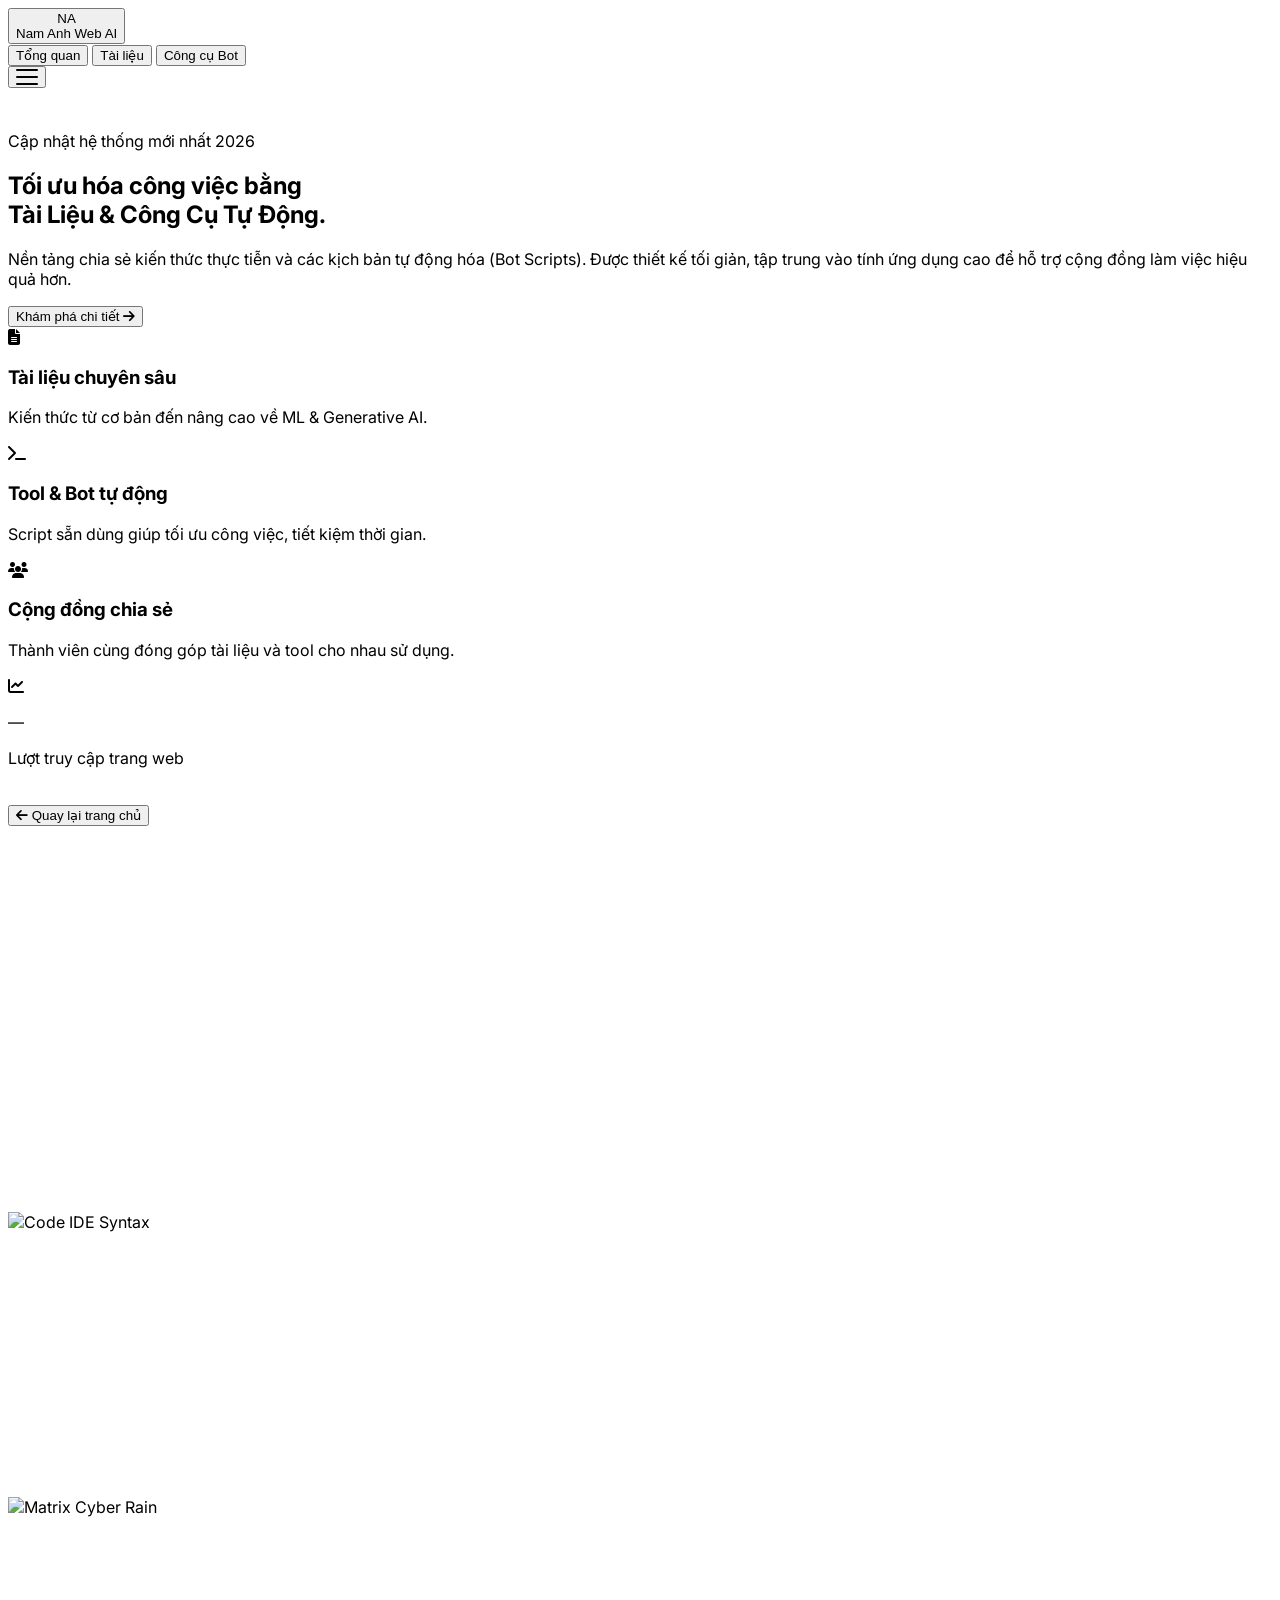
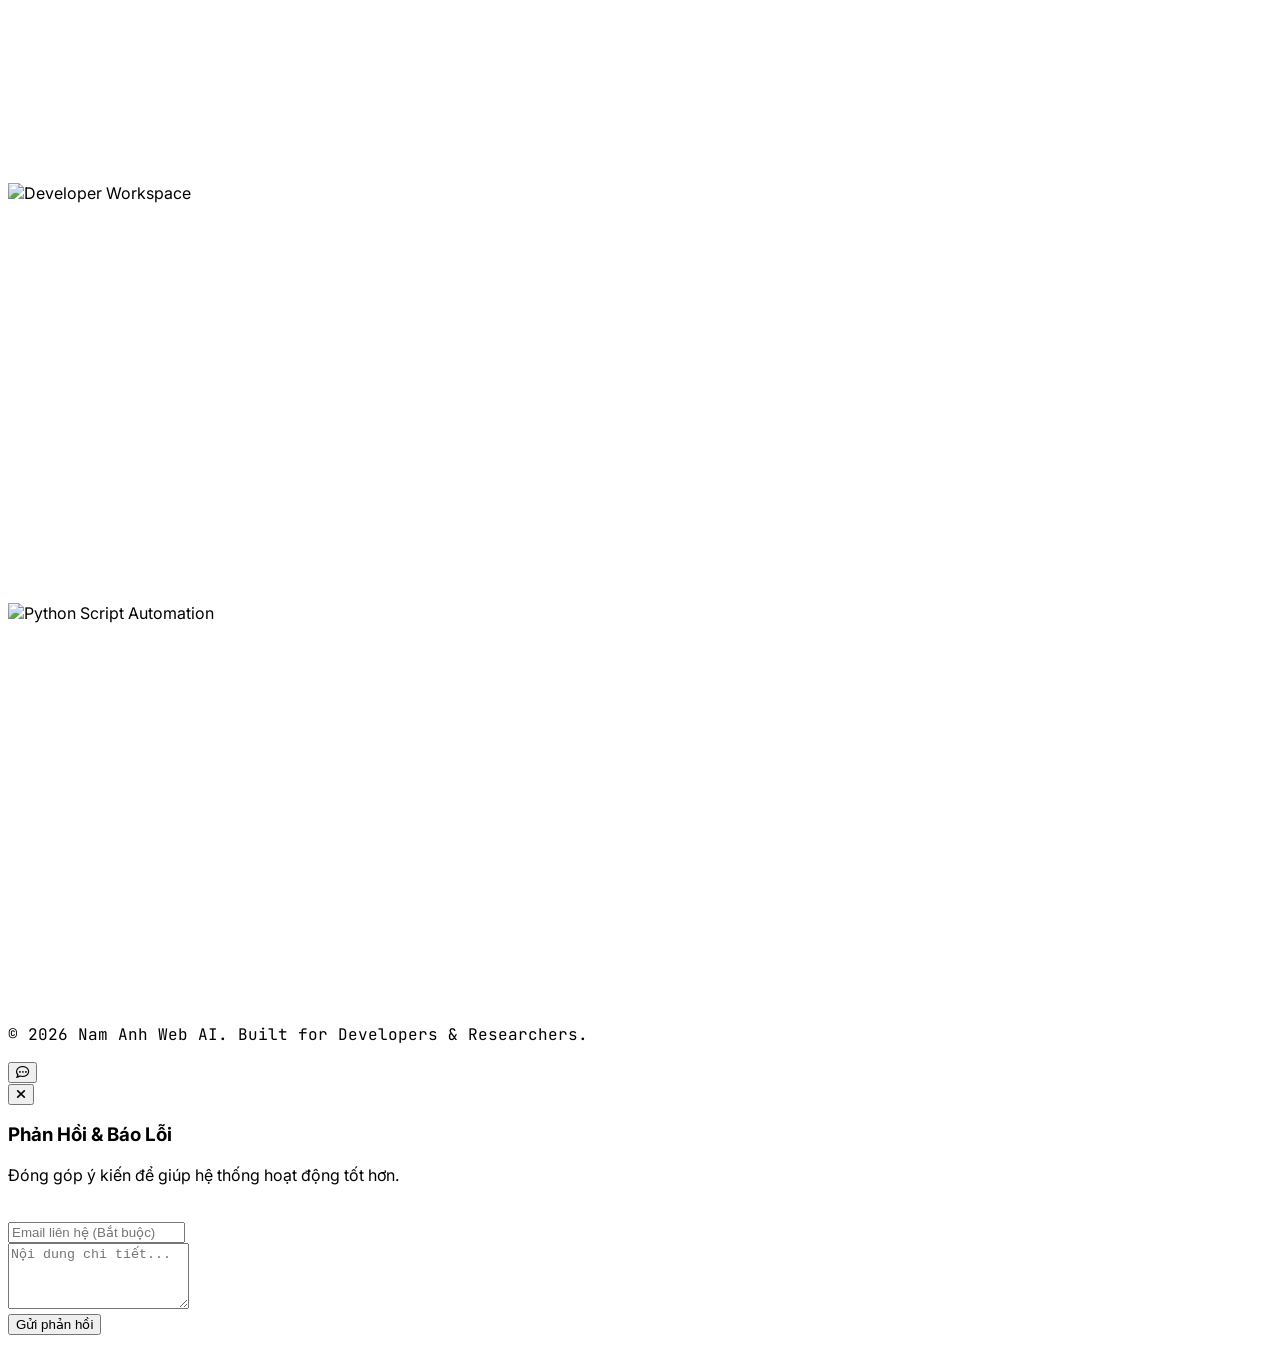
==== commit caf63a06: "Add files via upload" ====
--- a/index.html
+++ b/index.html
@@ -19,16 +19,15 @@
     <!-- FontAwesome CDN -->
     <link rel="stylesheet" href="https://cdnjs.cloudflare.com/ajax/libs/font-awesome/6.4.0/css/all.min.css">
     <!-- Google Fonts -->
-    <link href="https://fonts.googleapis.com/css2?family=Inter:wght@300;400;500;600;700&display=swap" rel="stylesheet">
+    <link href="https://fonts.googleapis.com/css2?family=Inter:wght@300;400;500;600;700&family=JetBrains+Mono:wght@400;500;600&display=swap" rel="stylesheet">
     <style>
         body { font-family: 'Inter', sans-serif; -webkit-tap-highlight-color: transparent; text-rendering: optimizeSpeed; }
+        code, kbd, samp, pre, .font-mono { font-family: 'JetBrains Mono', monospace; }
         button, a, select, input { touch-action: manipulation; }
 
         :root { --ease-out: cubic-bezier(0.22, 1, 0.36, 1); }
 
-        /* ========= ANIMATION (chỉ dùng transform + opacity => chạy trên GPU, không gây reflow) =========
-           Dùng fill-mode "backwards" thay vì "both": sau khi chạy xong, phần tử trở về trạng thái
-           tự nhiên, không bị giữ transform vĩnh viễn (tránh tạo layer GPU khổng lồ cho cả trang). */
+        /* ========= ANIMATION (chỉ dùng transform + opacity => chạy trên GPU, không gây reflow) ========= */
         @keyframes fadeInUp {
             from { opacity: 0; transform: translate3d(0, 12px, 0); }
             to   { opacity: 1; transform: translate3d(0, 0, 0); }
@@ -54,15 +53,13 @@
             to   { transform: scale3d(1.08, 1.08, 1); }
         }
         .bg-kenburns {
-            animation: kenburns 24s ease-in-out infinite alternate;
+            animation: kenburns 26s ease-in-out infinite alternate;
             will-change: transform;
             backface-visibility: hidden;
             transform-origin: center;
         }
 
-        /* Xuất hiện khi cuộn tới (scroll reveal).
-           will-change chỉ bật lúc đang chờ/đang chạy, sau đó JS gỡ class để giải phóng bộ nhớ GPU
-           và để hiệu ứng hover của thẻ không bị delay. */
+        /* Xuất hiện khi cuộn tới (scroll reveal) */
         .reveal-up {
             opacity: 0;
             transform: translate3d(0, 24px, 0);
@@ -75,7 +72,7 @@
             transform: translate3d(0, 0, 0);
         }
 
-        /* Thanh gạch chân link (dùng scaleX thay vì width) */
+        /* Thanh gạch chân link */
         .link-underline { position: relative; }
         .link-underline::after {
             content: '';
@@ -89,7 +86,7 @@
         }
         .link-underline:hover::after { transform: scaleX(1); }
 
-        /* Nút 3 gạch biến hình thành dấu X (chỉ dùng transform) */
+        /* Nút 3 gạch hamburger */
         .hamburger-icon { width: 22px; height: 16px; position: relative; }
         .hamburger-icon span {
             position: absolute;
@@ -106,7 +103,7 @@
         .hamburger-icon.open span:nth-child(2) { opacity: 0; transform: scaleX(0); }
         .hamburger-icon.open span:nth-child(3) { transform: translate3d(0, 0, 0) rotate(-45deg); }
 
-        /* Menu mobile: trượt + mờ dần bằng transform/opacity (không animate max-height => không reflow) */
+        /* Menu mobile */
         .mobile-menu-panel {
             opacity: 0;
             visibility: hidden;
@@ -122,15 +119,10 @@
             transition: opacity 0.25s ease, transform 0.35s var(--ease-out), visibility 0s;
         }
 
-        /* Thẻ file: chỉ animate khi vừa tải xong danh sách (stagger nhẹ, tối đa 10 thẻ),
-           còn khi gõ tìm kiếm/sắp xếp thì hiện tức thì cho khỏi giật */
         .item-enter { animation: fadeInUp 0.4s var(--ease-out) backwards; }
         .file-card { content-visibility: auto; contain-intrinsic-size: auto 76px; }
-
-        /* Modal + overlay */
         .modal-overlay { animation: fadeIn 0.2s ease-out backwards; }
 
-        /* Tôn trọng người dùng bật "giảm chuyển động" trong hệ điều hành */
         @media (prefers-reduced-motion: reduce) {
             html { scroll-behavior: auto !important; }
             *, *::before, *::after {
@@ -142,7 +134,6 @@
             .reveal-up { opacity: 1; transform: none; }
         }
 
-        /* Tùy chỉnh thanh cuộn tinh tế hơn */
         ::-webkit-scrollbar { width: 8px; }
         ::-webkit-scrollbar-track { background: #09090b; }
         ::-webkit-scrollbar-thumb { background: #27272a; border-radius: 4px; }
@@ -151,13 +142,65 @@
 </head>
 <body class="bg-[#09090b] text-zinc-300 antialiased selection:bg-zinc-200 selection:text-zinc-900 min-h-screen flex flex-col justify-between">
 
-    <!-- Header / Navigation (Làm mỏng và tinh tế hơn) -->
-    <header class="fixed top-0 left-0 w-full z-50 bg-[#09090b]/95 border-b border-zinc-800/50">
+    <!-- ================= CODING TERMINAL PRELOADER ================= -->
+    <div id="app-preloader" class="fixed inset-0 z-[999] bg-[#09090b] flex flex-col items-center justify-center select-none transition-all duration-500 ease-out">
+        <!-- Glow hạt nhân tech phía sau -->
+        <div class="absolute w-80 h-80 bg-indigo-600/15 rounded-full blur-[100px] pointer-events-none -z-10 animate-pulse"></div>
+
+        <div class="w-full max-w-sm px-5 flex flex-col items-center">
+            <!-- Logo NA phát sáng -->
+            <div class="relative mb-5">
+                <div class="w-14 h-14 rounded-2xl bg-zinc-900 border border-zinc-700/80 flex items-center justify-center text-zinc-100 font-bold text-lg shadow-2xl relative z-10">
+                    NA
+                </div>
+                <div class="absolute -inset-1 rounded-2xl bg-gradient-to-tr from-indigo-500 to-cyan-500 opacity-40 blur-sm animate-pulse"></div>
+            </div>
+
+            <!-- Terminal Card -->
+            <div class="w-full bg-[#0d0e12] border border-zinc-800 rounded-xl p-4 shadow-2xl font-mono backdrop-blur-md">
+                <!-- Terminal Header Bar -->
+                <div class="flex items-center justify-between border-b border-zinc-800/80 pb-2.5 mb-3">
+                    <div class="flex items-center space-x-1.5">
+                        <span class="w-2.5 h-2.5 rounded-full bg-red-500/80 inline-block"></span>
+                        <span class="w-2.5 h-2.5 rounded-full bg-yellow-500/80 inline-block"></span>
+                        <span class="w-2.5 h-2.5 rounded-full bg-emerald-500/80 inline-block"></span>
+                    </div>
+                    <span class="text-[10px] text-zinc-500 tracking-wider">nam-anh@dev-core: ~</span>
+                </div>
+
+                <!-- Terminal Outputs -->
+                <div class="space-y-1.5 text-zinc-300 font-mono text-[11px]">
+                    <div class="flex items-center gap-1.5 text-emerald-400">
+                        <span class="text-zinc-500">$</span>
+                        <span>init --workspace --tools</span>
+                        <span class="inline-block w-1.5 h-3.5 bg-emerald-400 animate-pulse"></span>
+                    </div>
+                    <p id="loader-log" class="text-zinc-400 text-[10px] h-4 truncate">
+                        Khởi tạo hệ thống...
+                    </p>
+                </div>
+
+                <!-- Tech Progress Bar -->
+                <div class="mt-4 pt-1">
+                    <div class="flex justify-between text-[10px] text-zinc-500 mb-1.5 font-mono">
+                        <span id="loader-status" class="text-indigo-400 uppercase tracking-wider font-semibold">LOADING...</span>
+                        <span id="loader-percent" class="text-zinc-300">0%</span>
+                    </div>
+                    <div class="w-full h-1 bg-zinc-800/80 rounded-full overflow-hidden">
+                        <div id="loader-progress-bar" class="h-full bg-gradient-to-r from-indigo-500 via-cyan-400 to-emerald-400 rounded-full transition-all duration-150 ease-out" style="width: 0%"></div>
+                    </div>
+                </div>
+            </div>
+        </div>
+    </div>
+
+    <!-- Header / Navigation -->
+    <header class="fixed top-0 left-0 w-full z-50 bg-[#09090b]/95 border-b border-zinc-800/50 backdrop-blur-md">
         <div class="max-w-6xl mx-auto px-4 sm:px-6 lg:px-8">
             <div class="flex justify-between items-center h-16">
                 <!-- Logo -->
                 <button onclick="showPage('intro')" class="flex items-center space-x-3 text-left focus:outline-none group">
-                    <div class="w-8 h-8 rounded-lg bg-zinc-100 flex items-center justify-center text-zinc-900 font-bold text-sm transition transform group-hover:bg-white">
+                    <div class="w-8 h-8 rounded-lg bg-zinc-100 flex items-center justify-center text-zinc-900 font-bold text-sm transition transform group-hover:bg-white shadow-md">
                         NA
                     </div>
                     <span class="font-semibold text-lg tracking-tight text-zinc-100">Nam Anh Web AI</span>
@@ -204,16 +247,16 @@
     </header>
 
     <!-- Main Content Area -->
-    <main class="flex-grow bg-[#09090b]">
+    <main class="flex-grow">
 
         <!-- ================= PAGE 1: TỔNG QUAN (INTRO) ================= -->
         <div id="page-intro" class="block animate-fade">
             
-            <!-- Hero Section (Giới thiệu khái quát lúc mới vào) -->
-            <section class="min-h-screen flex items-center justify-center pt-16 relative overflow-hidden">
-                <img src="https://images.viblo.asia/3fcc086e-9425-4861-a164-384d3095b3a0.png" alt="" fetchpriority="high" decoding="async" class="absolute inset-0 w-full h-full object-cover -z-20 bg-kenburns">
-                <div class="absolute inset-0 bg-gradient-to-b from-[#09090b]/60 via-[#09090b]/55 to-[#09090b] -z-10"></div>
-                <div class="max-w-4xl mx-auto px-4 text-center">
+            <!-- Hero Section -->
+            <section class="min-h-screen flex items-center justify-center pt-16 relative overflow-hidden isolate">
+                <img src="https://images.viblo.asia/3fcc086e-9425-4861-a164-384d3095b3a0.png" alt="" fetchpriority="high" decoding="async" class="absolute inset-0 w-full h-full object-cover -z-20 bg-kenburns pointer-events-none">
+                <div class="absolute inset-0 bg-gradient-to-b from-[#09090b]/60 via-[#09090b]/55 to-[#09090b] -z-10 pointer-events-none"></div>
+                <div class="max-w-4xl mx-auto px-4 text-center relative z-10">
                     <span class="stagger-item inline-flex items-center gap-2 px-3 py-1 rounded-full border border-zinc-700/50 bg-zinc-800/30 text-zinc-300 text-xs font-medium tracking-wide mb-8">
                         Cập nhật hệ thống mới nhất 2026
                     </span>
@@ -226,7 +269,6 @@
                     </p>
 
                     <div class="stagger-item flex justify-center mb-10">
-                        <!-- Nút vào web sâu hơn: mở trang chi tiết thay vì cuộn xuống -->
                         <button onclick="showPage('about')" class="bg-white text-zinc-900 hover:bg-zinc-200 font-medium px-8 py-3.5 rounded-full transition transform hover:-translate-y-0.5 inline-flex items-center justify-center gap-3 active:scale-95 shadow-lg">
                             Khám phá chi tiết <i class="fa-solid fa-arrow-right text-sm"></i>
                         </button>
@@ -251,7 +293,7 @@
                         </div>
                     </div>
 
-                    <!-- Bảng lượt truy cập (to, dễ nhìn, cùng phong cách với 3 bảng giới thiệu) -->
+                    <!-- Bảng lượt truy cập -->
                     <div class="stagger-item max-w-3xl mx-auto mt-4">
                         <div class="bg-zinc-900/50 border border-zinc-800 rounded-xl p-6 flex items-center justify-center gap-4 transition duration-300 hover:-translate-y-1 hover:border-zinc-600">
                             <i class="fa-solid fa-chart-line text-3xl text-zinc-100 shrink-0"></i>
@@ -266,27 +308,27 @@
         </div>
 
         <!-- ================= PAGE: KHÁM PHÁ CHI TIẾT (ABOUT) ================= -->
-        <div id="page-about" class="hidden pt-28 pb-16 relative overflow-hidden">
-            <img src="https://cdn.phototourl.com/member/2026-09-27-0cfaeacb-8148-45fa-a31e-908b556febc7.jpg" alt="" loading="lazy" decoding="async" class="absolute top-0 left-0 w-full h-screen object-cover -z-20">
-            <div class="absolute top-0 left-0 w-full h-screen bg-gradient-to-b from-[#09090b]/45 via-[#09090b]/60 to-[#09090b] -z-10"></div>
-            <div class="max-w-5xl mx-auto px-4 mb-8">
+        <div id="page-about" class="hidden pt-28 pb-16 relative overflow-hidden isolate">
+            <img src="https://images.unsplash.com/photo-1542838132-92c53300491e?q=80&w=1920&auto=format&fit=crop" alt="" loading="lazy" decoding="async" class="absolute top-0 left-0 w-full h-screen object-cover -z-20 bg-kenburns pointer-events-none">
+            <div class="absolute top-0 left-0 w-full h-screen bg-gradient-to-b from-[#09090b]/65 via-[#09090b]/75 to-[#09090b] -z-10 pointer-events-none"></div>
+            <div class="max-w-5xl mx-auto px-4 mb-8 relative z-10">
                 <button onclick="showPage('intro')" class="text-sm text-zinc-400 hover:text-white transition inline-flex items-center gap-2">
                     <i class="fa-solid fa-arrow-left text-xs"></i> Quay lại trang chủ
                 </button>
             </div>
-            <div class="pt-2 pb-16">
+            <div class="pt-2 pb-16 relative z-10">
                 <!-- Chuyển hướng các trang tài nguyên -->
                 <div class="max-w-5xl mx-auto px-4 mb-24">
                     <div class="grid grid-cols-1 md:grid-cols-2 gap-6">
                         <button onclick="showPage('download')" class="reveal-up group text-left bg-zinc-900/50 border border-zinc-800 p-8 rounded-2xl hover:border-zinc-600 hover:bg-zinc-900 hover:-translate-y-1 transition duration-300">
-                            <i class="fa-solid fa-file-text text-2xl text-zinc-100 mb-4"></i>
+                            <i class="fa-solid fa-file-code text-2xl text-cyan-400 mb-4"></i>
                             <h3 class="text-xl font-semibold text-zinc-100 mb-2">Kho Tài Liệu & Văn Bản</h3>
                             <p class="text-zinc-400 text-sm leading-relaxed mb-4">Truy cập hàng trăm trang tài liệu từ cơ bản đến nâng cao về Machine Learning và Generative AI.</p>
                             <span class="text-xs font-medium text-zinc-300 group-hover:text-white transition flex items-center gap-1">Mở thư mục <i class="fa-solid fa-arrow-right transition group-hover:translate-x-1"></i></span>
                         </button>
 
                         <button onclick="showPage('bot')" class="reveal-up group text-left bg-zinc-900/50 border border-zinc-800 p-8 rounded-2xl hover:border-zinc-600 hover:bg-zinc-900 hover:-translate-y-1 transition duration-300" style="--reveal-delay: 0.08s">
-                            <i class="fa-solid fa-terminal text-2xl text-zinc-100 mb-4"></i>
+                            <i class="fa-solid fa-terminal text-2xl text-emerald-400 mb-4"></i>
                             <h3 class="text-xl font-semibold text-zinc-100 mb-2">Mã Nguồn Tool & Bot</h3>
                             <p class="text-zinc-400 text-sm leading-relaxed mb-4">Tải về các kịch bản tự động hóa, tool cào dữ liệu và các tiện ích hỗ trợ tối ưu công việc (Python, Node.js).</p>
                             <span class="text-xs font-medium text-zinc-300 group-hover:text-white transition flex items-center gap-1">Xem mã nguồn <i class="fa-solid fa-arrow-right transition group-hover:translate-x-1"></i></span>
@@ -300,7 +342,7 @@
                         </button>
 
                         <button onclick="showPage('botmember')" class="reveal-up group text-left bg-zinc-900/50 border border-zinc-800 p-8 rounded-2xl hover:border-indigo-500/50 hover:bg-zinc-900 hover:-translate-y-1 transition duration-300" style="--reveal-delay: 0.24s">
-                            <i class="fa-solid fa-people-arrows text-2xl text-indigo-400 mb-4"></i>
+                            <i class="fa-solid fa-network-wired text-2xl text-amber-400 mb-4"></i>
                             <h3 class="text-xl font-semibold text-zinc-100 mb-2">Tool Bot Member Share</h3>
                             <p class="text-zinc-400 text-sm leading-relaxed mb-4">Script, tool do thành viên tự phát triển và chia sẻ lại cho cộng đồng cùng dùng.</p>
                             <span class="text-xs font-medium text-indigo-300 group-hover:text-white transition flex items-center gap-1">Xem & đóng góp <i class="fa-solid fa-arrow-right transition group-hover:translate-x-1"></i></span>
@@ -308,7 +350,7 @@
                     </div>
                 </div>
 
-                <!-- Author Section (Chuyên nghiệp hơn) -->
+                <!-- Author Section -->
                 <section class="max-w-5xl mx-auto px-4 mb-24">
                     <div class="reveal-up border border-zinc-800 rounded-3xl p-8 md:p-12 flex flex-col md:flex-row items-center gap-10 text-center md:text-left bg-gradient-to-b from-zinc-900/50 to-transparent">
                         <div class="w-32 h-32 md:w-40 md:h-40 rounded-full border border-zinc-700 bg-zinc-800 overflow-hidden shrink-0">
@@ -335,13 +377,16 @@
             </div>
         </div>
 
-        <!-- ================= PAGE 2: TẢI DOCUMENT ================= -->
-        <div id="page-download" class="hidden pt-28 pb-16 relative overflow-hidden">
-            <img src="https://cdn.phototourl.com/member/2026-09-27-24183ee0-106c-45bb-b0ef-c7f292720347.jpg" alt="" loading="lazy" decoding="async" class="absolute top-0 left-0 w-full h-screen object-cover -z-20 bg-kenburns">
-            <div class="absolute top-0 left-0 w-full h-screen bg-gradient-to-b from-[#09090b]/45 via-[#09090b]/60 to-[#09090b] -z-10"></div>
+        <!-- ================= PAGE 2: TẢI DOCUMENT (BANNER: CODING IDE SYNTAX) ================= -->
+        <div id="page-download" class="hidden pt-28 pb-16 relative overflow-hidden isolate">
+            <img src="https://images.unsplash.com/photo-1555066931-4365d14bab8c?q=80&w=1920&auto=format&fit=crop" alt="Code IDE Syntax" loading="lazy" decoding="async" class="absolute top-0 left-0 w-full h-screen object-cover -z-20 bg-kenburns pointer-events-none">
+            <div class="absolute top-0 left-0 w-full h-screen bg-gradient-to-b from-[#09090b]/75 via-[#09090b]/65 to-[#09090b] -z-10 pointer-events-none"></div>
             <section class="max-w-5xl mx-auto px-4 relative z-10">
                 <div class="reveal-up mb-10 flex flex-wrap items-end justify-between gap-4">
                     <div>
+                        <div class="inline-flex items-center gap-2 text-xs font-mono text-cyan-400 mb-2">
+                            <i class="fa-solid fa-code"></i> <span>DOCS_REPOSITORY.ts</span>
+                        </div>
                         <h1 class="text-3xl font-bold tracking-tight text-zinc-100 mb-2">Tài Liệu & Sách</h1>
                         <p class="text-zinc-400 text-sm">Kho lưu trữ tự động đồng bộ tài liệu hướng dẫn và lý thuyết chuyên môn (do Admin đăng).</p>
                     </div>
@@ -350,40 +395,43 @@
                     </button>
                 </div>
 
-                <div class="reveal-up bg-zinc-900/30 border border-zinc-800 rounded-2xl p-6">
+                <div class="reveal-up bg-zinc-900/30 border border-zinc-800 rounded-2xl p-6 backdrop-blur-sm">
                     <div class="flex flex-col sm:flex-row gap-4 mb-6">
                         <div class="relative flex-grow">
                             <i class="fa-solid fa-magnifying-glass absolute left-4 top-1/2 -translate-y-1/2 text-zinc-500 text-sm"></i>
-                            <input type="text" id="doc-search-input" placeholder="Tìm kiếm tài liệu..." class="w-full bg-[#09090b] border border-zinc-800 rounded-lg pl-10 pr-4 py-2.5 text-sm text-zinc-200 focus:outline-none focus:border-zinc-500 transition">
-                        </div>
-                        <select id="doc-sort-select" class="bg-[#09090b] border border-zinc-800 rounded-lg px-4 py-2.5 text-sm text-zinc-300 focus:outline-none focus:border-zinc-500 transition">
+                            <input type="text" id="doc-search-input" placeholder="Tìm kiếm tài liệu..." class="w-full bg-[#09090b]/80 border border-zinc-800 rounded-lg pl-10 pr-4 py-2.5 text-sm text-zinc-200 focus:outline-none focus:border-cyan-500 transition">
+                        </div>
+                        <select id="doc-sort-select" class="bg-[#09090b]/80 border border-zinc-800 rounded-lg px-4 py-2.5 text-sm text-zinc-300 focus:outline-none focus:border-cyan-500 transition">
                             <option value="name-asc">Tên (A-Z)</option>
                             <option value="name-desc">Tên (Z-A)</option>
                             <option value="size-asc">Dung lượng (Tăng dần)</option>
                             <option value="size-desc">Dung lượng (Giảm dần)</option>
                         </select>
-                        <button onclick="fetchGithubFiles(true)" class="text-sm bg-zinc-800 hover:bg-zinc-700 text-zinc-200 px-4 py-2.5 rounded-lg border border-zinc-700 transition flex items-center justify-center gap-2">
+                        <button onclick="fetchGithubFiles(true)" class="text-sm bg-zinc-800/80 hover:bg-zinc-700 text-zinc-200 px-4 py-2.5 rounded-lg border border-zinc-700 transition flex items-center justify-center gap-2">
                             <i class="fa-solid fa-rotate-right" id="refresh-icon"></i> Làm mới
                         </button>
                     </div>
 
                     <div id="file-list-container" class="grid grid-cols-1 sm:grid-cols-2 gap-4">
-                        <div class="col-span-full text-center py-10 text-zinc-500">
+                        <div class="col-span-full text-center py-10 text-zinc-500 font-mono text-xs">
                             <i class="fa-solid fa-spinner fa-spin text-zinc-400 text-2xl mb-3"></i>
-                            <p class="text-sm">Đang tải danh sách dữ liệu...</p>
+                            <p>Loading files from GitHub repo...</p>
                         </div>
                     </div>
                 </div>
             </section>
         </div>
 
-        <!-- ================= PAGE 3: SHARE TOOL BOT ================= -->
-        <div id="page-bot" class="hidden pt-28 pb-16 relative overflow-hidden">
-            <img src="https://cdn.phototourl.com/member/2026-09-27-24183ee0-106c-45bb-b0ef-c7f292720347.jpg" alt="" loading="lazy" decoding="async" class="absolute top-0 left-0 w-full h-screen object-cover -z-20 bg-kenburns">
-            <div class="absolute top-0 left-0 w-full h-screen bg-gradient-to-b from-[#09090b]/45 via-[#09090b]/60 to-[#09090b] -z-10"></div>
+        <!-- ================= PAGE 3: SHARE TOOL BOT (BANNER: MATRIX CYBER BINARY) ================= -->
+        <div id="page-bot" class="hidden pt-28 pb-16 relative overflow-hidden isolate">
+            <img src="https://images.unsplash.com/photo-1526374965328-7f61d4dc18c5?q=80&w=1920&auto=format&fit=crop" alt="Matrix Cyber Rain" loading="lazy" decoding="async" class="absolute top-0 left-0 w-full h-screen object-cover -z-20 bg-kenburns pointer-events-none">
+            <div class="absolute top-0 left-0 w-full h-screen bg-gradient-to-b from-[#09090b]/75 via-[#09090b]/65 to-[#09090b] -z-10 pointer-events-none"></div>
             <section class="max-w-5xl mx-auto px-4 relative z-10">
                 <div class="reveal-up mb-10 flex flex-wrap items-end justify-between gap-4">
                     <div>
+                        <div class="inline-flex items-center gap-2 text-xs font-mono text-emerald-400 mb-2">
+                            <i class="fa-solid fa-terminal"></i> <span>BOT_ENGINE.py</span>
+                        </div>
                         <h1 class="text-3xl font-bold tracking-tight text-zinc-100 mb-2">Mã Nguồn & Công Cụ</h1>
                         <p class="text-zinc-400 text-sm">Các kịch bản tự động hóa, ứng dụng thực thi và dự án mẫu (do Admin đăng).</p>
                     </div>
@@ -392,40 +440,43 @@
                     </button>
                 </div>
 
-                <div class="reveal-up bg-zinc-900/30 border border-zinc-800 rounded-2xl p-6">
+                <div class="reveal-up bg-zinc-900/30 border border-zinc-800 rounded-2xl p-6 backdrop-blur-sm">
                     <div class="flex flex-col sm:flex-row gap-4 mb-6">
                         <div class="relative flex-grow">
                             <i class="fa-solid fa-magnifying-glass absolute left-4 top-1/2 -translate-y-1/2 text-zinc-500 text-sm"></i>
-                            <input type="text" id="bot-search-input" placeholder="Tìm kiếm script, tool..." class="w-full bg-[#09090b] border border-zinc-800 rounded-lg pl-10 pr-4 py-2.5 text-sm text-zinc-200 focus:outline-none focus:border-zinc-500 transition">
-                        </div>
-                        <select id="bot-sort-select" class="bg-[#09090b] border border-zinc-800 rounded-lg px-4 py-2.5 text-sm text-zinc-300 focus:outline-none focus:border-zinc-500 transition">
+                            <input type="text" id="bot-search-input" placeholder="Tìm kiếm script, tool..." class="w-full bg-[#09090b]/80 border border-zinc-800 rounded-lg pl-10 pr-4 py-2.5 text-sm text-zinc-200 focus:outline-none focus:border-emerald-500 transition">
+                        </div>
+                        <select id="bot-sort-select" class="bg-[#09090b]/80 border border-zinc-800 rounded-lg px-4 py-2.5 text-sm text-zinc-300 focus:outline-none focus:border-emerald-500 transition">
                             <option value="name-asc">Tên (A-Z)</option>
                             <option value="name-desc">Tên (Z-A)</option>
                             <option value="size-asc">Dung lượng (Tăng dần)</option>
                             <option value="size-desc">Dung lượng (Giảm dần)</option>
                         </select>
-                        <button onclick="fetchGithubFiles(true)" class="text-sm bg-zinc-800 hover:bg-zinc-700 text-zinc-200 px-4 py-2.5 rounded-lg border border-zinc-700 transition flex items-center justify-center gap-2">
+                        <button onclick="fetchGithubFiles(true)" class="text-sm bg-zinc-800/80 hover:bg-zinc-700 text-zinc-200 px-4 py-2.5 rounded-lg border border-zinc-700 transition flex items-center justify-center gap-2">
                             <i class="fa-solid fa-rotate-right" id="refresh-bot-icon"></i> Làm mới
                         </button>
                     </div>
 
                     <div id="bot-file-list-container" class="grid grid-cols-1 sm:grid-cols-2 gap-4">
-                        <div class="col-span-full text-center py-10 text-zinc-500">
+                        <div class="col-span-full text-center py-10 text-zinc-500 font-mono text-xs">
                             <i class="fa-solid fa-spinner fa-spin text-zinc-400 text-2xl mb-3"></i>
-                            <p class="text-sm">Đang tải danh sách Script...</p>
+                            <p>Loading bot scripts...</p>
                         </div>
                     </div>
                 </div>
             </section>
         </div>
 
-        <!-- ================= PAGE: DOCUMENT MEMBER SHARE ================= -->
-        <div id="page-docmember" class="hidden pt-28 pb-16 relative overflow-hidden">
-            <img src="https://cdn.phototourl.com/member/2026-09-27-29c2330f-53a8-4027-b419-71f0cd05e4a8.jpg" alt="" loading="lazy" decoding="async" class="absolute top-0 left-0 w-full h-screen object-cover -z-20 bg-kenburns">
-            <div class="absolute top-0 left-0 w-full h-screen bg-gradient-to-b from-[#09090b]/45 via-[#09090b]/60 to-[#09090b] -z-10"></div>
+        <!-- ================= PAGE: DOCUMENT MEMBER SHARE (BANNER: DEV WORKSPACE) ================= -->
+        <div id="page-docmember" class="hidden pt-28 pb-16 relative overflow-hidden isolate">
+            <img src="https://images.unsplash.com/photo-1504639725590-34d0984388bd?q=80&w=1920&auto=format&fit=crop" alt="Developer Workspace" loading="lazy" decoding="async" class="absolute top-0 left-0 w-full h-screen object-cover -z-20 bg-kenburns pointer-events-none">
+            <div class="absolute top-0 left-0 w-full h-screen bg-gradient-to-b from-[#09090b]/75 via-[#09090b]/65 to-[#09090b] -z-10 pointer-events-none"></div>
             <section class="max-w-5xl mx-auto px-4 relative z-10">
                 <div class="reveal-up mb-8 flex flex-wrap items-end justify-between gap-4">
                     <div>
+                        <div class="inline-flex items-center gap-2 text-xs font-mono text-indigo-400 mb-2">
+                            <i class="fa-solid fa-users"></i> <span>COMMUNITY_DOCS.md</span>
+                        </div>
                         <h1 class="text-3xl font-bold tracking-tight text-zinc-100 mb-2">Document Member Share</h1>
                         <p class="text-zinc-400 text-sm">Tài liệu do chính thành viên cộng đồng đóng góp — file tự động được phân loại theo đuôi file.</p>
                     </div>
@@ -435,53 +486,56 @@
                 </div>
 
                 <!-- Khối upload -->
-                <div class="reveal-up bg-indigo-500/5 border border-indigo-500/20 rounded-2xl p-6 mb-8">
+                <div class="reveal-up bg-indigo-500/5 border border-indigo-500/20 rounded-2xl p-6 mb-8 backdrop-blur-sm">
                     <h3 class="text-sm font-semibold text-zinc-100 mb-1 flex items-center gap-2"><i class="fa-solid fa-cloud-arrow-up text-indigo-400"></i> Đóng góp file của bạn</h3>
                     <p class="text-xs text-zinc-500 mb-4">Chọn file bất kỳ để chia sẻ — hệ thống sẽ tự động nhận diện đuôi file và xếp đúng danh mục (Document hoặc Tool Bot).</p>
                     <div class="flex flex-col sm:flex-row gap-3">
-                        <input type="text" id="docmember-nickname" placeholder="Tên của bạn (không bắt buộc)" class="w-full sm:w-48 bg-[#09090b] border border-zinc-800 rounded-lg px-4 py-2.5 text-sm text-zinc-200 focus:outline-none focus:border-indigo-500 transition">
-                        <input type="file" id="docmember-file-input" class="w-full text-sm text-zinc-400 file:mr-4 file:py-2.5 file:px-4 file:rounded-lg file:border-0 file:bg-zinc-800 file:text-zinc-200 file:text-sm hover:file:bg-zinc-700 file:cursor-pointer cursor-pointer bg-[#09090b] border border-zinc-800 rounded-lg">
-                        <button id="docmember-upload-btn" onclick="submitMemberFile('docmember')" class="shrink-0 bg-indigo-600 hover:bg-indigo-500 text-white text-sm font-medium px-5 py-2.5 rounded-lg transition active:scale-95 flex items-center justify-center gap-2">
+                        <input type="text" id="docmember-nickname" placeholder="Tên của bạn (không bắt buộc)" class="w-full sm:w-48 bg-[#09090b]/90 border border-zinc-800 rounded-lg px-4 py-2.5 text-sm text-zinc-200 focus:outline-none focus:border-indigo-500 transition">
+                        <input type="file" id="docmember-file-input" class="w-full text-sm text-zinc-400 file:mr-4 file:py-2.5 file:px-4 file:rounded-lg file:border-0 file:bg-zinc-800 file:text-zinc-200 file:text-sm hover:file:bg-zinc-700 file:cursor-pointer cursor-pointer bg-[#09090b]/90 border border-zinc-800 rounded-lg">
+                        <button id="docmember-upload-btn" onclick="submitMemberFile('docmember')" class="shrink-0 bg-indigo-600 hover:bg-indigo-500 text-white text-sm font-medium px-5 py-2.5 rounded-lg transition active:scale-95 flex items-center justify-center gap-2 shadow-lg shadow-indigo-600/20">
                             <i class="fa-solid fa-share-from-square"></i> Chia sẻ
                         </button>
                     </div>
                     <p id="docmember-upload-status" class="text-xs mt-3 h-4"></p>
                 </div>
 
-                <div class="reveal-up bg-zinc-900/30 border border-zinc-800 rounded-2xl p-6">
+                <div class="reveal-up bg-zinc-900/30 border border-zinc-800 rounded-2xl p-6 backdrop-blur-sm">
                     <div class="flex flex-col sm:flex-row gap-4 mb-6">
                         <div class="relative flex-grow">
                             <i class="fa-solid fa-magnifying-glass absolute left-4 top-1/2 -translate-y-1/2 text-zinc-500 text-sm"></i>
-                            <input type="text" id="docmember-search-input" placeholder="Tìm kiếm tài liệu member..." class="w-full bg-[#09090b] border border-zinc-800 rounded-lg pl-10 pr-4 py-2.5 text-sm text-zinc-200 focus:outline-none focus:border-zinc-500 transition">
-                        </div>
-                        <select id="docmember-sort-select" class="bg-[#09090b] border border-zinc-800 rounded-lg px-4 py-2.5 text-sm text-zinc-300 focus:outline-none focus:border-zinc-500 transition">
+                            <input type="text" id="docmember-search-input" placeholder="Tìm kiếm tài liệu member..." class="w-full bg-[#09090b]/80 border border-zinc-800 rounded-lg pl-10 pr-4 py-2.5 text-sm text-zinc-200 focus:outline-none focus:border-indigo-500 transition">
+                        </div>
+                        <select id="docmember-sort-select" class="bg-[#09090b]/80 border border-zinc-800 rounded-lg px-4 py-2.5 text-sm text-zinc-300 focus:outline-none focus:border-indigo-500 transition">
                             <option value="name-asc">Tên (A-Z)</option>
                             <option value="name-desc">Tên (Z-A)</option>
                             <option value="size-asc">Dung lượng (Tăng dần)</option>
                             <option value="size-desc">Dung lượng (Giảm dần)</option>
                         </select>
-                        <button onclick="loadMemberFiles(true)" class="text-sm bg-zinc-800 hover:bg-zinc-700 text-zinc-200 px-4 py-2.5 rounded-lg border border-zinc-700 transition flex items-center justify-center gap-2">
+                        <button onclick="loadMemberFiles(true)" class="text-sm bg-zinc-800/80 hover:bg-zinc-700 text-zinc-200 px-4 py-2.5 rounded-lg border border-zinc-700 transition flex items-center justify-center gap-2">
                             <i class="fa-solid fa-rotate-right" id="docmember-refresh-icon"></i> Làm mới
                         </button>
                     </div>
 
                     <div id="docmember-list-container" class="grid grid-cols-1 sm:grid-cols-2 gap-4">
-                        <div class="col-span-full text-center py-10 text-zinc-500">
+                        <div class="col-span-full text-center py-10 text-zinc-500 font-mono text-xs">
                             <i class="fa-solid fa-spinner fa-spin text-zinc-400 text-2xl mb-3"></i>
-                            <p class="text-sm">Đang tải danh sách dữ liệu...</p>
+                            <p>Loading member documents...</p>
                         </div>
                     </div>
                 </div>
             </section>
         </div>
 
-        <!-- ================= PAGE: TOOL BOT MEMBER SHARE ================= -->
-        <div id="page-botmember" class="hidden pt-28 pb-16 relative overflow-hidden">
-            <img src="https://cdn.phototourl.com/member/2026-09-27-29c2330f-53a8-4027-b419-71f0cd05e4a8.jpg" alt="" loading="lazy" decoding="async" class="absolute top-0 left-0 w-full h-screen object-cover -z-20 bg-kenburns">
-            <div class="absolute top-0 left-0 w-full h-screen bg-gradient-to-b from-[#09090b]/45 via-[#09090b]/60 to-[#09090b] -z-10"></div>
+        <!-- ================= PAGE: TOOL BOT MEMBER SHARE (BANNER: PYTHON & SCRIPT MACRO) ================= -->
+        <div id="page-botmember" class="hidden pt-28 pb-16 relative overflow-hidden isolate">
+            <img src="https://images.unsplash.com/photo-1515879218367-8466d910aaa4?q=80&w=1920&auto=format&fit=crop" alt="Python Script Automation" loading="lazy" decoding="async" class="absolute top-0 left-0 w-full h-screen object-cover -z-20 bg-kenburns pointer-events-none">
+            <div class="absolute top-0 left-0 w-full h-screen bg-gradient-to-b from-[#09090b]/75 via-[#09090b]/65 to-[#09090b] -z-10 pointer-events-none"></div>
             <section class="max-w-5xl mx-auto px-4 relative z-10">
                 <div class="reveal-up mb-8 flex flex-wrap items-end justify-between gap-4">
                     <div>
+                        <div class="inline-flex items-center gap-2 text-xs font-mono text-amber-400 mb-2">
+                            <i class="fa-brands fa-python"></i> <span>COMMUNITY_BOTS.py</span>
+                        </div>
                         <h1 class="text-3xl font-bold tracking-tight text-zinc-100 mb-2">Tool Bot Member Share</h1>
                         <p class="text-zinc-400 text-sm">Script, tool do thành viên tự phát triển — file tự động được phân loại theo đuôi file.</p>
                     </div>
@@ -491,40 +545,40 @@
                 </div>
 
                 <!-- Khối upload -->
-                <div class="reveal-up bg-indigo-500/5 border border-indigo-500/20 rounded-2xl p-6 mb-8">
+                <div class="reveal-up bg-indigo-500/5 border border-indigo-500/20 rounded-2xl p-6 mb-8 backdrop-blur-sm">
                     <h3 class="text-sm font-semibold text-zinc-100 mb-1 flex items-center gap-2"><i class="fa-solid fa-cloud-arrow-up text-indigo-400"></i> Đóng góp file của bạn</h3>
                     <p class="text-xs text-zinc-500 mb-4">Chọn file bất kỳ để chia sẻ — hệ thống sẽ tự động nhận diện đuôi file và xếp đúng danh mục (Document hoặc Tool Bot).</p>
                     <div class="flex flex-col sm:flex-row gap-3">
-                        <input type="text" id="botmember-nickname" placeholder="Tên của bạn (không bắt buộc)" class="w-full sm:w-48 bg-[#09090b] border border-zinc-800 rounded-lg px-4 py-2.5 text-sm text-zinc-200 focus:outline-none focus:border-indigo-500 transition">
-                        <input type="file" id="botmember-file-input" class="w-full text-sm text-zinc-400 file:mr-4 file:py-2.5 file:px-4 file:rounded-lg file:border-0 file:bg-zinc-800 file:text-zinc-200 file:text-sm hover:file:bg-zinc-700 file:cursor-pointer cursor-pointer bg-[#09090b] border border-zinc-800 rounded-lg">
-                        <button id="botmember-upload-btn" onclick="submitMemberFile('botmember')" class="shrink-0 bg-indigo-600 hover:bg-indigo-500 text-white text-sm font-medium px-5 py-2.5 rounded-lg transition active:scale-95 flex items-center justify-center gap-2">
+                        <input type="text" id="botmember-nickname" placeholder="Tên của bạn (không bắt buộc)" class="w-full sm:w-48 bg-[#09090b]/90 border border-zinc-800 rounded-lg px-4 py-2.5 text-sm text-zinc-200 focus:outline-none focus:border-indigo-500 transition">
+                        <input type="file" id="botmember-file-input" class="w-full text-sm text-zinc-400 file:mr-4 file:py-2.5 file:px-4 file:rounded-lg file:border-0 file:bg-zinc-800 file:text-zinc-200 file:text-sm hover:file:bg-zinc-700 file:cursor-pointer cursor-pointer bg-[#09090b]/90 border border-zinc-800 rounded-lg">
+                        <button id="botmember-upload-btn" onclick="submitMemberFile('botmember')" class="shrink-0 bg-indigo-600 hover:bg-indigo-500 text-white text-sm font-medium px-5 py-2.5 rounded-lg transition active:scale-95 flex items-center justify-center gap-2 shadow-lg shadow-indigo-600/20">
                             <i class="fa-solid fa-share-from-square"></i> Chia sẻ
                         </button>
                     </div>
                     <p id="botmember-upload-status" class="text-xs mt-3 h-4"></p>
                 </div>
 
-                <div class="reveal-up bg-zinc-900/30 border border-zinc-800 rounded-2xl p-6">
+                <div class="reveal-up bg-zinc-900/30 border border-zinc-800 rounded-2xl p-6 backdrop-blur-sm">
                     <div class="flex flex-col sm:flex-row gap-4 mb-6">
                         <div class="relative flex-grow">
                             <i class="fa-solid fa-magnifying-glass absolute left-4 top-1/2 -translate-y-1/2 text-zinc-500 text-sm"></i>
-                            <input type="text" id="botmember-search-input" placeholder="Tìm kiếm script, tool member..." class="w-full bg-[#09090b] border border-zinc-800 rounded-lg pl-10 pr-4 py-2.5 text-sm text-zinc-200 focus:outline-none focus:border-zinc-500 transition">
-                        </div>
-                        <select id="botmember-sort-select" class="bg-[#09090b] border border-zinc-800 rounded-lg px-4 py-2.5 text-sm text-zinc-300 focus:outline-none focus:border-zinc-500 transition">
+                            <input type="text" id="botmember-search-input" placeholder="Tìm kiếm script, tool member..." class="w-full bg-[#09090b]/80 border border-zinc-800 rounded-lg pl-10 pr-4 py-2.5 text-sm text-zinc-200 focus:outline-none focus:border-amber-500 transition">
+                        </div>
+                        <select id="botmember-sort-select" class="bg-[#09090b]/80 border border-zinc-800 rounded-lg px-4 py-2.5 text-sm text-zinc-300 focus:outline-none focus:border-amber-500 transition">
                             <option value="name-asc">Tên (A-Z)</option>
                             <option value="name-desc">Tên (Z-A)</option>
                             <option value="size-asc">Dung lượng (Tăng dần)</option>
                             <option value="size-desc">Dung lượng (Giảm dần)</option>
                         </select>
-                        <button onclick="loadMemberFiles(true)" class="text-sm bg-zinc-800 hover:bg-zinc-700 text-zinc-200 px-4 py-2.5 rounded-lg border border-zinc-700 transition flex items-center justify-center gap-2">
+                        <button onclick="loadMemberFiles(true)" class="text-sm bg-zinc-800/80 hover:bg-zinc-700 text-zinc-200 px-4 py-2.5 rounded-lg border border-zinc-700 transition flex items-center justify-center gap-2">
                             <i class="fa-solid fa-rotate-right" id="botmember-refresh-icon"></i> Làm mới
                         </button>
                     </div>
 
                     <div id="botmember-list-container" class="grid grid-cols-1 sm:grid-cols-2 gap-4">
-                        <div class="col-span-full text-center py-10 text-zinc-500">
+                        <div class="col-span-full text-center py-10 text-zinc-500 font-mono text-xs">
                             <i class="fa-solid fa-spinner fa-spin text-zinc-400 text-2xl mb-3"></i>
-                            <p class="text-sm">Đang tải danh sách Script...</p>
+                            <p>Loading member scripts...</p>
                         </div>
                     </div>
                 </div>
@@ -535,11 +589,11 @@
     <!-- Footer -->
     <footer class="border-t border-zinc-800/50 bg-[#09090b] py-8 text-center mt-auto">
         <div class="max-w-7xl mx-auto px-4 flex flex-col items-center">
-            <p class="text-sm text-zinc-500">© 2026 Nam Anh Web AI. Dành cho mục đích nghiên cứu & giáo dục.</p>
+            <p class="text-sm text-zinc-500 font-mono">© 2026 Nam Anh Web AI. Built for Developers & Researchers.</p>
         </div>
     </footer>
 
-    <!-- Nút Góp Ý (Chuyển thành màu trắng đen tinh tế) -->
+    <!-- Nút Góp Ý -->
     <button onclick="openFeedbackModal()" class="fixed bottom-6 right-6 z-40 w-12 h-12 rounded-full bg-zinc-100 hover:bg-white text-zinc-900 flex items-center justify-center shadow-lg transition transform hover:-translate-y-1">
         <i class="fa-regular fa-comment-dots text-lg"></i>
     </button>
@@ -569,14 +623,66 @@
         </div>
     </div>
 
-    <!-- Tab thông báo (Toast) -->
+    <!-- Toast Notification -->
     <div id="toast-notification" class="fixed bottom-5 right-5 transform translate-y-20 opacity-0 transition duration-300 z-[100] flex items-center gap-3 px-5 py-4 rounded-lg shadow-xl border pointer-events-none text-sm font-medium">
         <div id="toast-icon"></div>
         <p id="toast-message"></p>
     </div>
 
-    <!-- JS (Giữ nguyên toàn bộ logic xử lý Github, View và Navigation như bản gốc) -->
+    <!-- JS Logic -->
     <script>
+        // ================= PRELOADER ANIMATION LOGIC =================
+        (function initPreloader() {
+            const preloader = document.getElementById('app-preloader');
+            const percentEl = document.getElementById('loader-percent');
+            const statusEl = document.getElementById('loader-status');
+            const logEl = document.getElementById('loader-log');
+            const barEl = document.getElementById('loader-progress-bar');
+            if (!preloader) return;
+
+            let progress = 0;
+            const logSteps = [
+                { at: 25, status: 'NẠP TÀI NGUYÊN', log: 'Đang tải components & Tailwind engine...' },
+                { at: 60, status: 'KẾT NỐI REPO', log: 'Đồng bộ hóa dữ liệu từ GitHub repository...' },
+                { at: 85, status: 'KHỞI ĐỘNG RUNTIME', log: 'Khởi tạo môi trường Bot & Member Share...' },
+                { at: 100, status: 'SẴN SÀNG', log: 'Hệ thống đã sẵn sàng.' }
+            ];
+
+            let stepIdx = 0;
+            const timer = setInterval(() => {
+                progress += Math.floor(Math.random() * 12) + 8;
+                if (progress > 100) progress = 100;
+
+                if (stepIdx < logSteps.length && progress >= logSteps[stepIdx].at) {
+                    if (statusEl) statusEl.textContent = logSteps[stepIdx].status;
+                    if (logEl) logEl.textContent = logSteps[stepIdx].log;
+                    stepIdx++;
+                }
+
+                if (percentEl) percentEl.textContent = `${progress}%`;
+                if (barEl) barEl.style.width = `${progress}%`;
+
+                if (progress >= 100) {
+                    clearInterval(timer);
+                    setTimeout(() => {
+                        preloader.classList.add('opacity-0', 'scale-95', 'pointer-events-none');
+                        setTimeout(() => preloader.remove(), 550);
+                    }, 220);
+                }
+            }, 30);
+
+            // Dự phòng: luôn kết thúc sau tối đa 1.8 giây nếu mạng chậm
+            window.addEventListener('load', () => {
+                setTimeout(() => {
+                    if (progress < 100) {
+                        progress = 100;
+                        if (percentEl) percentEl.textContent = '100%';
+                        if (barEl) barEl.style.width = '100%';
+                    }
+                }, 300);
+            });
+        })();
+
         // ================= CẤU HÌNH CHUNG =================
         const VISIT_SITE_ID = 'nam-anh-web-ai-doorsfruits3';
         const COUNTAPI_BASE = 'https://abacus.jasoncameron.dev';
@@ -586,17 +692,13 @@
         const BOT_EXTENSIONS = ['py', 'js', 'sh', 'bat', 'php', 'ts', 'cpp', 'java', 'json', 'pyw', 'zip'];
         const PAGE_IDS = ['intro', 'about', 'download', 'bot', 'docmember', 'botmember'];
 
-        // ---- Cấu hình Member Share (upload cộng đồng, không qua duyệt) ----
-        // Nơi lưu file member up: catbox.moe (ẩn danh, miễn phí, VĨNH VIỄN không hết hạn)
+        // ---- Cấu hình Member Share ----
         const CATBOX_API_URL = 'https://catbox.moe/user/api.php';
-        // Nơi lưu "danh sách" (tên file, link, người up) để mọi người cùng thấy — dùng
-        // Firebase Realtime Database (miễn phí, KHÔNG tự xóa dữ liệu do ít người dùng như jsonblob).
-        // Cần tạo 1 lần: xem hướng dẫn đi kèm, rồi dán URL Database vào đây.
         const FIREBASE_DB_URL = 'https://nanh-11cc6-default-rtdb.firebaseio.com/';
         const MEMBER_SHARE_API_URL = FIREBASE_DB_URL && FIREBASE_DB_URL !== 'PASTE_YOUR_FIREBASE_DATABASE_URL_HERE'
             ? `${FIREBASE_DB_URL.replace(/\/$/, '')}/member_files.json`
             : null;
-        const MAX_MEMBER_FILE_SIZE = 200 * 1024 * 1024; // 200MB, giới hạn ẩn danh của catbox
+        const MAX_MEMBER_FILE_SIZE = 200 * 1024 * 1024; // 200MB
 
         let allDocFiles = [];
         let allBotFiles = [];
@@ -636,7 +738,6 @@
         async function loadVisitCount() {
             const el = document.getElementById('visit-count');
             try {
-                // Mỗi lần tải trang tính là 1 lượt truy cập mới (hit = tăng + trả về số hiện tại)
                 const res = await fetchWithTimeout(`${COUNTAPI_BASE}/hit/${VISIT_SITE_ID}/visits`);
                 if (!res.ok) throw new Error('Lỗi server counter');
                 const data = await res.json();
@@ -660,7 +761,6 @@
             [deskIntro, deskDownload, deskBot].forEach(el => el.className = `px-4 py-2 rounded-lg transition-colors duration-200 flex items-center gap-2 ${inactiveDesk}`);
             [mobIntro, mobDownload, mobBot].forEach(el => el.className = `w-full text-left py-3 px-4 rounded-lg flex items-center gap-3 transition-colors duration-200 ${inactiveDesk}`);
 
-            // Các trang phụ (about/member share) vẫn làm nổi mục nav gốc tương ứng
             let navTarget = activePage;
             if (activePage === 'about') navTarget = 'intro';
             if (activePage === 'docmember') navTarget = 'download';
@@ -685,7 +785,7 @@
             const target = document.getElementById(`page-${pageName}`);
             if (target) {
                 target.classList.remove('hidden', 'animate-fade');
-                void target.offsetWidth; // khởi động lại animation
+                void target.offsetWidth;
                 target.classList.add('animate-fade');
                 requestAnimationFrame(() => observeReveals(target));
             }
@@ -702,14 +802,13 @@
             document.getElementById('mobile-menu-btn').querySelector('.hamburger-icon').classList.remove('open');
         }
 
-        // ================= HIỆU ỨNG XUẤT HIỆN KHI CUỘN (SCROLL REVEAL) =================
+        // ================= HIỆU ỨNG XUẤT HIỆN KHI CUỘN =================
         const revealObserver = new IntersectionObserver((entries) => {
             entries.forEach(entry => {
                 if (entry.isIntersecting) {
                     const el = entry.target;
                     el.classList.add('in-view');
                     revealObserver.unobserve(el);
-                    // Xong hiệu ứng thì gỡ hẳn class reveal => giải phóng layer GPU, hover không bị delay
                     const done = (e) => {
                         if (e && e.propertyName !== 'transform') return;
                         el.removeEventListener('transitionend', done);
@@ -717,7 +816,7 @@
                         el.style.removeProperty('--reveal-delay');
                     };
                     el.addEventListener('transitionend', done);
-                    setTimeout(done, 1500); // dự phòng nếu transitionend không bắn
+                    setTimeout(done, 1500);
                 }
             });
         }, { threshold: 0.12, rootMargin: '0px 0px -40px 0px' });
@@ -751,12 +850,10 @@
         });
 
         // ================= DANH SÁCH FILE (GITHUB) =================
-        // Debounce: không render lại danh sách sau mỗi phím gõ
         function debounce(fn, ms = 150) {
             let t;
             return (...args) => { clearTimeout(t); t = setTimeout(() => fn(...args), ms); };
         }
-        // true chỉ ngay sau khi tải dữ liệu mới => thẻ mới có hiệu ứng vào; gõ tìm kiếm thì không
         let animateNextRender = false;
         const enterAttrs = (i) => animateNextRender
             ? ` item-enter" style="animation-delay:${Math.min(i, 10) * 35}ms`
@@ -811,7 +908,7 @@
         function renderFileList(container, fileArray, emptyMessage) {
             if (!container) return;
             if (fileArray.length === 0) {
-                container.innerHTML = `<div class="col-span-full text-center py-8 text-zinc-500 text-sm">${escapeHtml(emptyMessage)}</div>`;
+                container.innerHTML = `<div class="col-span-full text-center py-8 text-zinc-500 text-sm font-mono">${escapeHtml(emptyMessage)}</div>`;
                 return;
             }
 
@@ -821,15 +918,15 @@
                 const sizeStr = file.size < 1048576 ? (file.size / 1024).toFixed(1) + " KB" : (file.size / 1048576).toFixed(2) + " MB";
 
                 html += `
-                    <div class="file-card flex items-center justify-between p-4 bg-zinc-900/50 border border-zinc-800 hover:border-zinc-500 rounded-xl transition-colors duration-200 group${enterAttrs(i)}">
+                    <div class="file-card flex items-center justify-between p-4 bg-zinc-900/60 border border-zinc-800 hover:border-zinc-500 rounded-xl transition-colors duration-200 group${enterAttrs(i)}">
                         <div class="flex items-center gap-3 min-w-0 pr-2">
                             ${getIconForFile(file.name)}
                             <div class="min-w-0">
-                                <p class="text-sm font-medium text-zinc-200 truncate group-hover:text-white transition">${safeName}</p>
+                                <p class="text-sm font-medium text-zinc-200 truncate group-hover:text-white transition font-mono">${safeName}</p>
                                 <p class="text-xs text-zinc-500">${sizeStr}</p>
                             </div>
                         </div>
-                        <button data-url="${escapeHtml(file.download_url)}" data-name="${safeName}" class="btn-file-download text-xs bg-white text-zinc-900 hover:bg-zinc-200 px-3 py-1.5 rounded-md transition shrink-0 font-medium active:scale-95">
+                        <button data-url="${escapeHtml(file.download_url)}" data-name="${safeName}" class="btn-file-download text-xs bg-white text-zinc-900 hover:bg-zinc-200 px-3.5 py-1.5 rounded-md transition shrink-0 font-medium active:scale-95 shadow">
                             Tải về
                         </button>
                     </div>
@@ -873,7 +970,6 @@
             }
         }
 
-        // Hàm lấy danh sách các file đính kèm từ mục Releases (dành cho file > 25MB)
         async function fetchGithubReleases() {
             try {
                 const response = await fetch(`https://api.github.com/repos/${GITHUB_USERNAME}/${REPO_NAME}/releases`);
@@ -901,7 +997,7 @@
             }
         }
 
-        const CACHE_TTL = 60 * 1000; // 60 giây
+        const CACHE_TTL = 60 * 1000;
         let githubLoadedAt = 0;
         let githubInflight = null;
 
@@ -922,7 +1018,6 @@
             if (refreshBotIcon) refreshBotIcon.classList.add('fa-spin');
 
             try {
-                // Gọi song song cả API lấy file thông thường và API lấy file từ Releases
                 const [repoResponse, releaseFiles] = await Promise.all([
                     fetch(`https://api.github.com/repos/${GITHUB_USERNAME}/${REPO_NAME}/contents/`),
                     fetchGithubReleases()
@@ -934,7 +1029,6 @@
                     normalFiles = files.filter(f => f.type === 'file' && !IGNORED_FILES.includes(f.name));
                 }
 
-                // Gộp danh sách file từ Repo và Release lại với nhau, ưu tiên lọc file trùng tên
                 const combinedFilesMap = new Map();
 
                 [...normalFiles, ...releaseFiles].forEach(file => {
@@ -945,7 +1039,6 @@
 
                 const allFiles = Array.from(combinedFilesMap.values());
 
-                // Tách file theo extension vào 2 danh sách
                 allBotFiles = allFiles.filter(f => BOT_EXTENSIONS.includes(getFileExtension(f.name)));
                 allDocFiles = allFiles.filter(f => !BOT_EXTENSIONS.includes(getFileExtension(f.name)));
 
@@ -956,8 +1049,8 @@
                 animateNextRender = false;
             } catch (err) {
                 const errHtml = `
-                    <div class="col-span-full p-4 text-center bg-red-500/10 border border-red-500/20 rounded-xl text-red-400 text-xs">
-                        <i class="fa-solid fa-triangle-exclamation mr-1"></i> Không thể đọc dữ liệu từ Repository <code class="bg-black/40 px-1 py-0.5 rounded text-red-300">${GITHUB_USERNAME}/${REPO_NAME}</code>.
+                    <div class="col-span-full p-4 text-center bg-red-500/10 border border-red-500/20 rounded-xl text-red-400 text-xs font-mono">
+                        <i class="fa-solid fa-triangle-exclamation mr-1"></i> [ERR_REPO] Không thể kết nối với repository <code class="bg-black/40 px-1 py-0.5 rounded text-red-300">${GITHUB_USERNAME}/${REPO_NAME}</code>.
                     </div>
                 `;
                 if (docContainer) docContainer.innerHTML = errHtml;
@@ -968,8 +1061,7 @@
             }
         }
 
-        // ================= MEMBER SHARE (cộng đồng tự đóng góp file) =================
-        // Danh sách hiển thị theo đúng logic phân loại đuôi file như 2 mục của Admin.
+        // ================= MEMBER SHARE =================
         document.getElementById('docmember-search-input').addEventListener('input', debounce(applyMemberDocFilters));
         document.getElementById('docmember-sort-select').addEventListener('change', applyMemberDocFilters);
         document.getElementById('botmember-search-input').addEventListener('input', debounce(applyMemberBotFilters));
@@ -978,7 +1070,7 @@
         function renderMemberFileList(container, fileArray, emptyMessage) {
             if (!container) return;
             if (fileArray.length === 0) {
-                container.innerHTML = `<div class="col-span-full text-center py-8 text-zinc-500 text-sm">${escapeHtml(emptyMessage)}</div>`;
+                container.innerHTML = `<div class="col-span-full text-center py-8 text-zinc-500 text-sm font-mono">${escapeHtml(emptyMessage)}</div>`;
                 return;
             }
 
@@ -991,15 +1083,15 @@
                 try { dateStr = new Date(file.uploaded_at).toLocaleDateString('vi-VN'); } catch (e) { }
 
                 html += `
-                    <div class="file-card flex items-center justify-between p-4 bg-zinc-900/50 border border-zinc-800 hover:border-indigo-500/50 rounded-xl transition-colors duration-200 group${enterAttrs(i)}">
+                    <div class="file-card flex items-center justify-between p-4 bg-zinc-900/60 border border-zinc-800 hover:border-indigo-500/50 rounded-xl transition-colors duration-200 group${enterAttrs(i)}">
                         <div class="flex items-center gap-3 min-w-0 pr-2">
                             ${getIconForFile(file.name)}
                             <div class="min-w-0">
-                                <p class="text-sm font-medium text-zinc-200 truncate group-hover:text-white transition">${safeName}</p>
+                                <p class="text-sm font-medium text-zinc-200 truncate group-hover:text-white transition font-mono">${safeName}</p>
                                 <p class="text-[11px] text-zinc-500">${sizeStr} · bởi ${safeUploader}${dateStr ? ' · ' + dateStr : ''}</p>
                             </div>
                         </div>
-                        <a href="${escapeHtml(file.url)}" target="_blank" rel="noopener noreferrer" class="text-xs bg-indigo-600 text-white hover:bg-indigo-500 px-3 py-1.5 rounded-md transition shrink-0 font-medium active:scale-95">
+                        <a href="${escapeHtml(file.url)}" target="_blank" rel="noopener noreferrer" class="text-xs bg-indigo-600 text-white hover:bg-indigo-500 px-3.5 py-1.5 rounded-md transition shrink-0 font-medium active:scale-95 shadow">
                             Tải về
                         </a>
                     </div>
@@ -1024,8 +1116,6 @@
             renderMemberFileList(document.getElementById('botmember-list-container'), sorted, keyword ? 'Không tìm thấy file.' : 'Chưa có ai đóng góp tool/script. Hãy là người đầu tiên!');
         }
 
-        // Tải danh sách file member từ kho lưu chung, rồi tự động phân loại theo đuôi file
-        // (dùng chung BOT_EXTENSIONS như 2 mục Admin) trước khi hiển thị.
         let memberLoadedAt = 0;
         let memberInflight = null;
 
@@ -1043,8 +1133,8 @@
             if (botIcon) botIcon.classList.add('fa-spin');
 
             if (!MEMBER_SHARE_API_URL) {
-                const warnHtml = `<div class="col-span-full p-4 text-center bg-amber-500/10 border border-amber-500/20 rounded-xl text-amber-300 text-xs">
-                    <i class="fa-solid fa-triangle-exclamation mr-1"></i> Chưa cấu hình kho lưu danh sách Member Share (FIREBASE_DB_URL) trong file.
+                const warnHtml = `<div class="col-span-full p-4 text-center bg-amber-500/10 border border-amber-500/20 rounded-xl text-amber-300 text-xs font-mono">
+                    <i class="fa-solid fa-triangle-exclamation mr-1"></i> Chưa cấu hình kho lưu danh sách Member Share (FIREBASE_DB_URL).
                 </div>`;
                 const dc = document.getElementById('docmember-list-container');
                 const bc = document.getElementById('botmember-list-container');
@@ -1059,7 +1149,6 @@
                 const res = await fetchWithTimeout(MEMBER_SHARE_API_URL, 8000);
                 if (!res.ok) throw new Error('Không tải được danh sách');
                 const data = await res.json();
-                // Firebase Realtime Database trả về object { "-Nx...": {...}, "-Ny...": {...} } hoặc null nếu rỗng
                 const allMemberFiles = data ? Object.values(data) : [];
 
                 allMemberBotFiles = allMemberFiles.filter(f => BOT_EXTENSIONS.includes(getFileExtension(f.name)));
@@ -1071,8 +1160,8 @@
                 applyMemberBotFilters();
                 animateNextRender = false;
             } catch (err) {
-                const errHtml = `<div class="col-span-full p-4 text-center bg-red-500/10 border border-red-500/20 rounded-xl text-red-400 text-xs">
-                    <i class="fa-solid fa-triangle-exclamation mr-1"></i> Không thể tải danh sách file member. Vui lòng thử lại sau.
+                const errHtml = `<div class="col-span-full p-4 text-center bg-red-500/10 border border-red-500/20 rounded-xl text-red-400 text-xs font-mono">
+                    <i class="fa-solid fa-triangle-exclamation mr-1"></i> [ERR_FETCH] Không thể tải danh sách file member. Vui lòng thử lại sau.
                 </div>`;
                 const dc = document.getElementById('docmember-list-container');
                 const bc = document.getElementById('botmember-list-container');
@@ -1084,9 +1173,6 @@
             }
         }
 
-        // Upload file member: đẩy lên catbox.moe rồi ghi metadata vào kho danh sách chung.
-        // prefix là 'docmember' hoặc 'botmember' — chỉ dùng để biết đọc input/nút nào,
-        // còn việc file rơi vào danh sách Document hay Tool Bot là HOÀN TOÀN tự động theo đuôi file.
         async function submitMemberFile(prefix) {
             const fileInput = document.getElementById(`${prefix}-file-input`);
             const nicknameInput = document.getElementById(`${prefix}-nickname`);
@@ -1096,7 +1182,7 @@
 
             const setStatus = (msg, ok) => {
                 statusEl.textContent = msg;
-                statusEl.className = `text-xs mt-3 h-4 ${ok ? 'text-emerald-400' : 'text-red-400'}`;
+                statusEl.className = `text-xs mt-3 h-4 font-mono ${ok ? 'text-emerald-400' : 'text-red-400'}`;
             };
 
             if (!MEMBER_SHARE_API_URL) {
@@ -1130,9 +1216,6 @@
 
                 setStatus('Đang cập nhật danh sách chia sẻ...', true);
 
-                // Ghi thêm 1 bản ghi mới (Firebase tự sinh key riêng cho mỗi lần POST),
-                // KHÔNG đọc rồi đè lại toàn bộ danh sách — nên nhiều người up cùng lúc
-                // sẽ không bao giờ làm mất dữ liệu của nhau.
                 const putRes = await fetch(MEMBER_SHARE_API_URL, {
                     method: 'POST',
                     headers: { 'Content-Type': 'application/json' },
@@ -1241,4 +1324,4 @@
         });
     </script>
 </body>
-</html>
+</html>
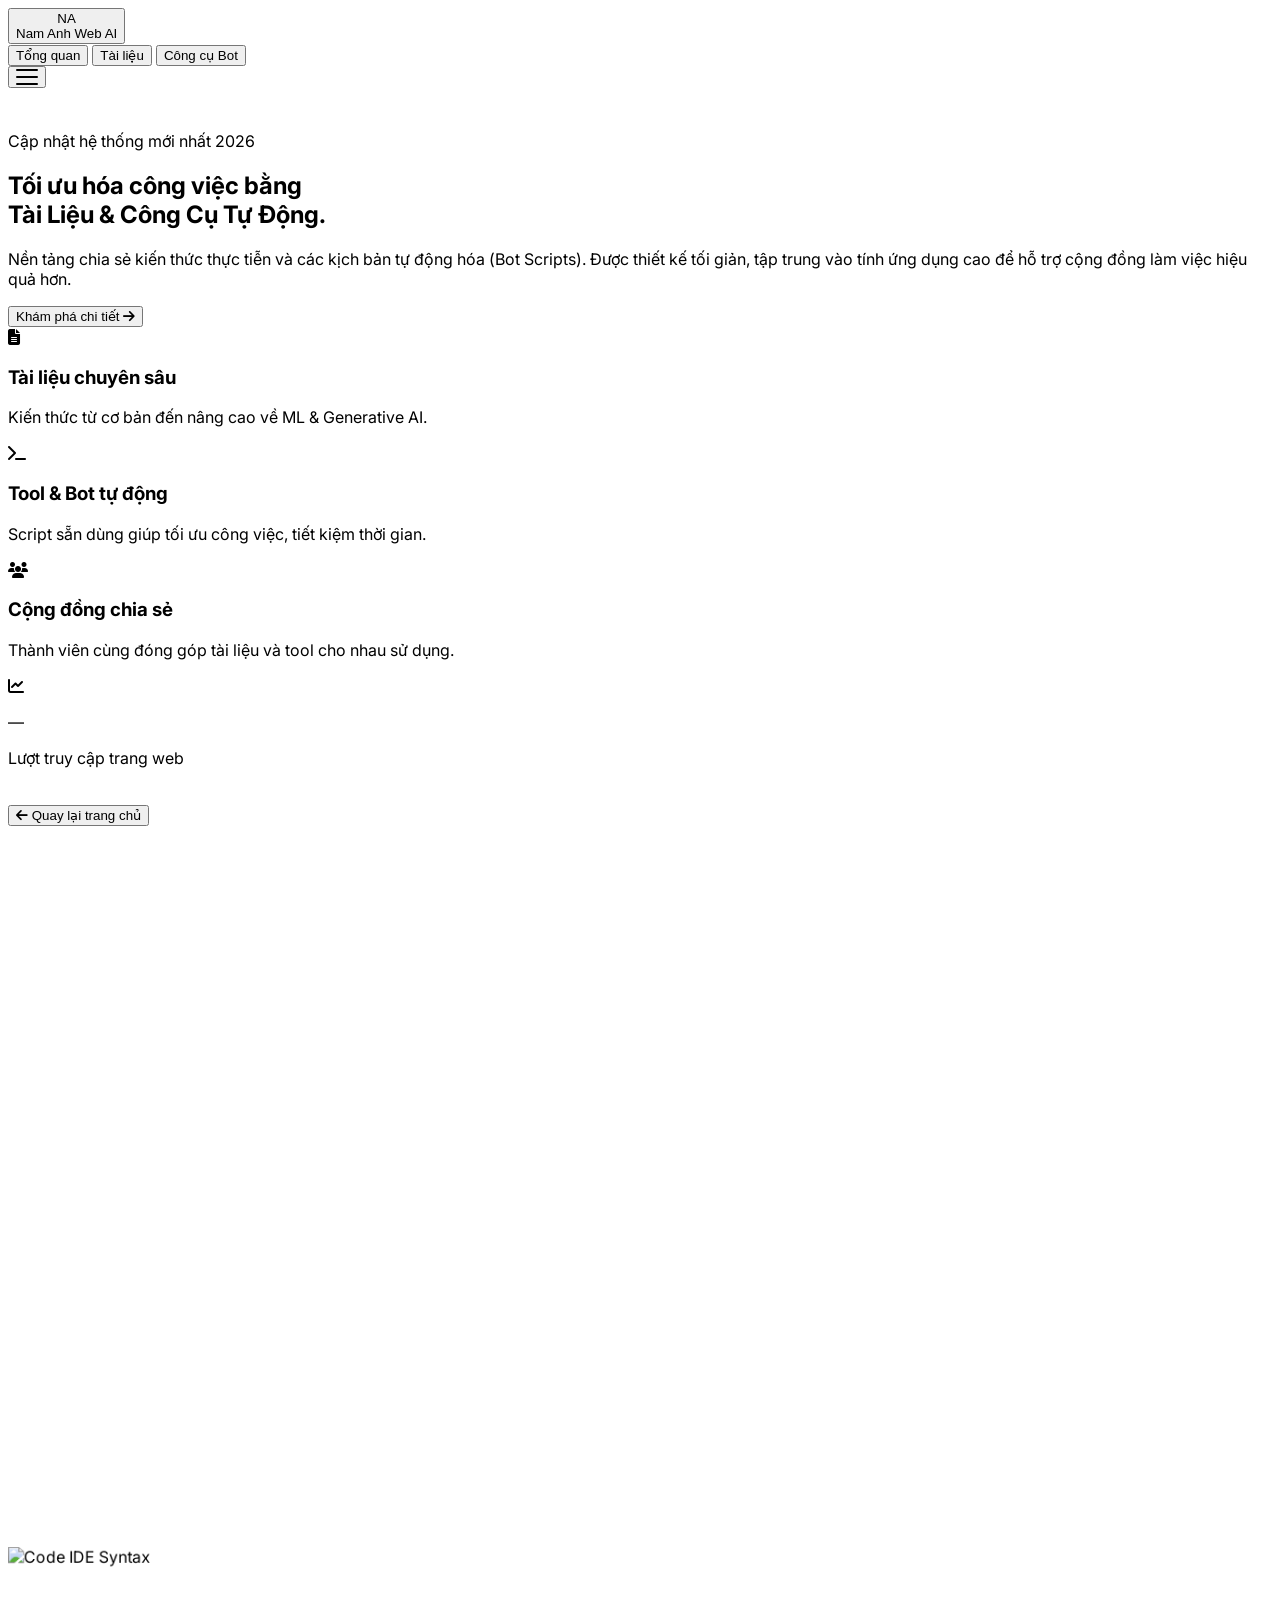
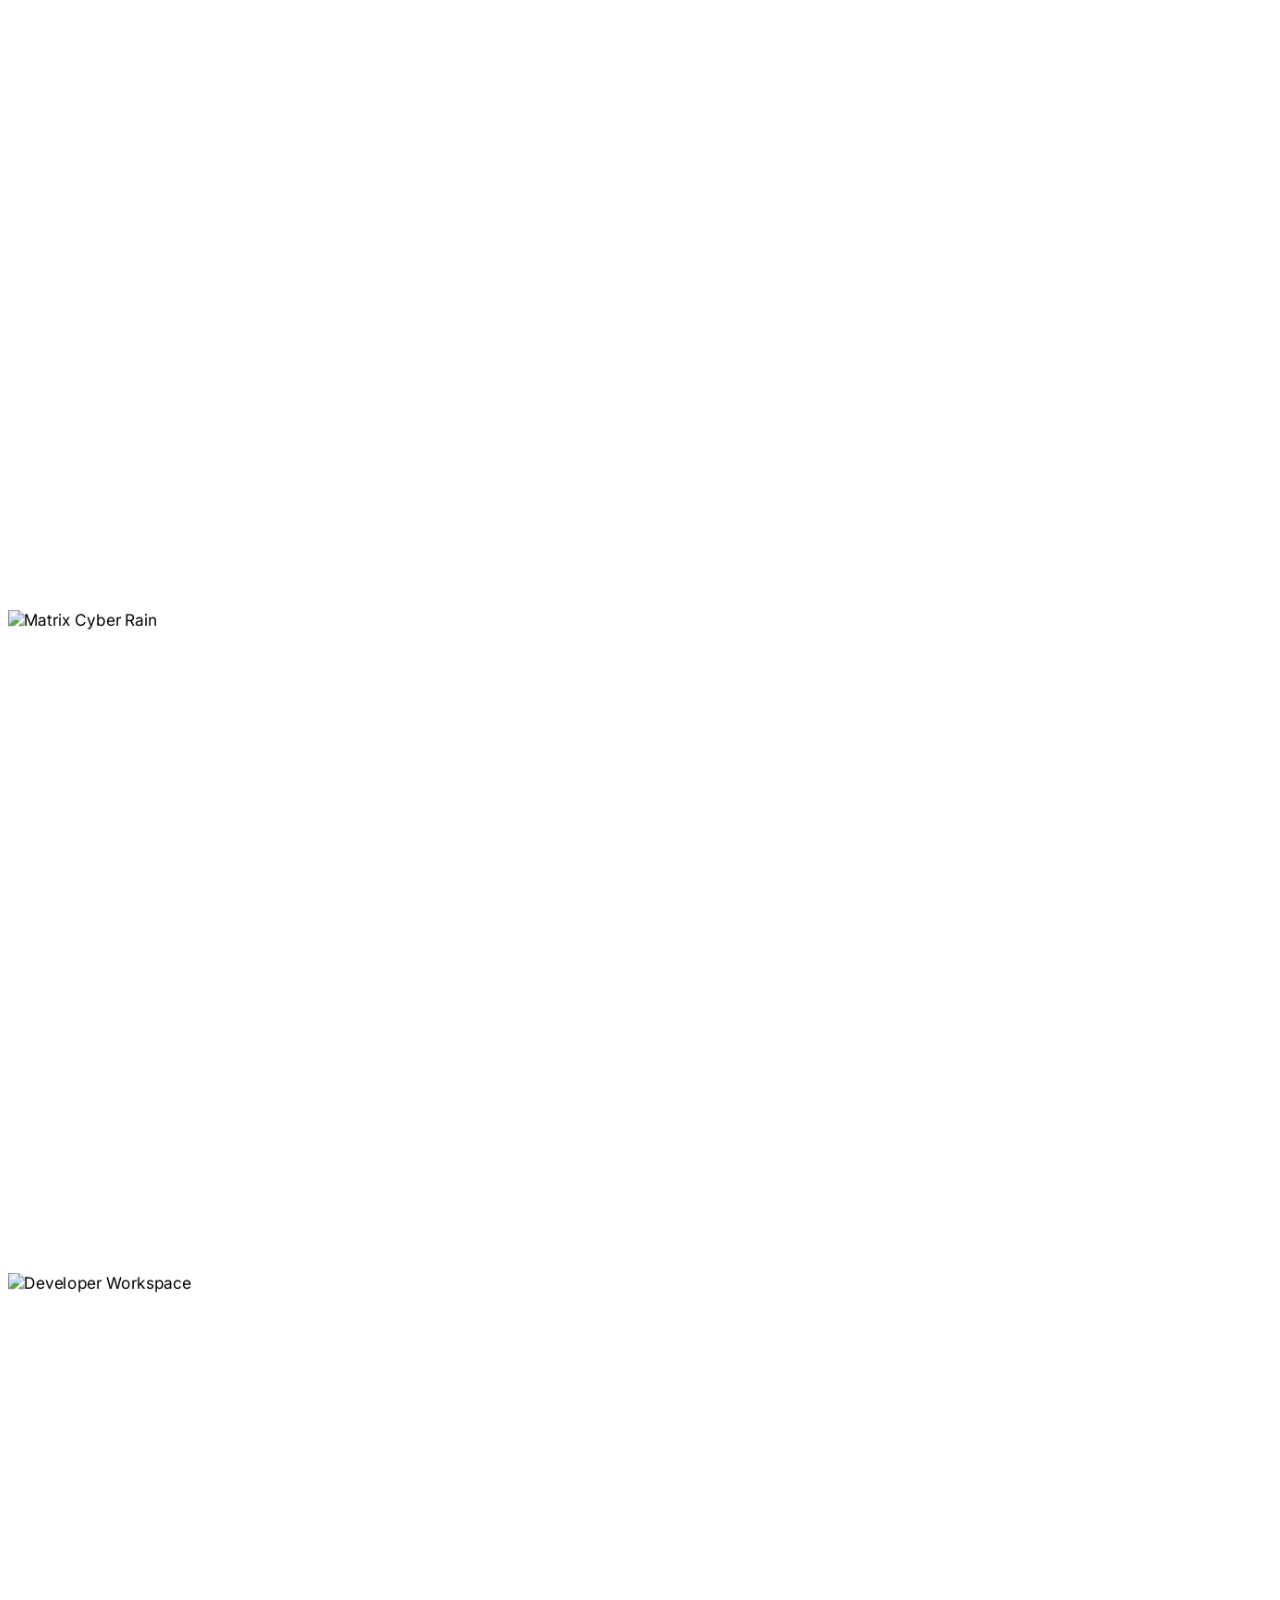
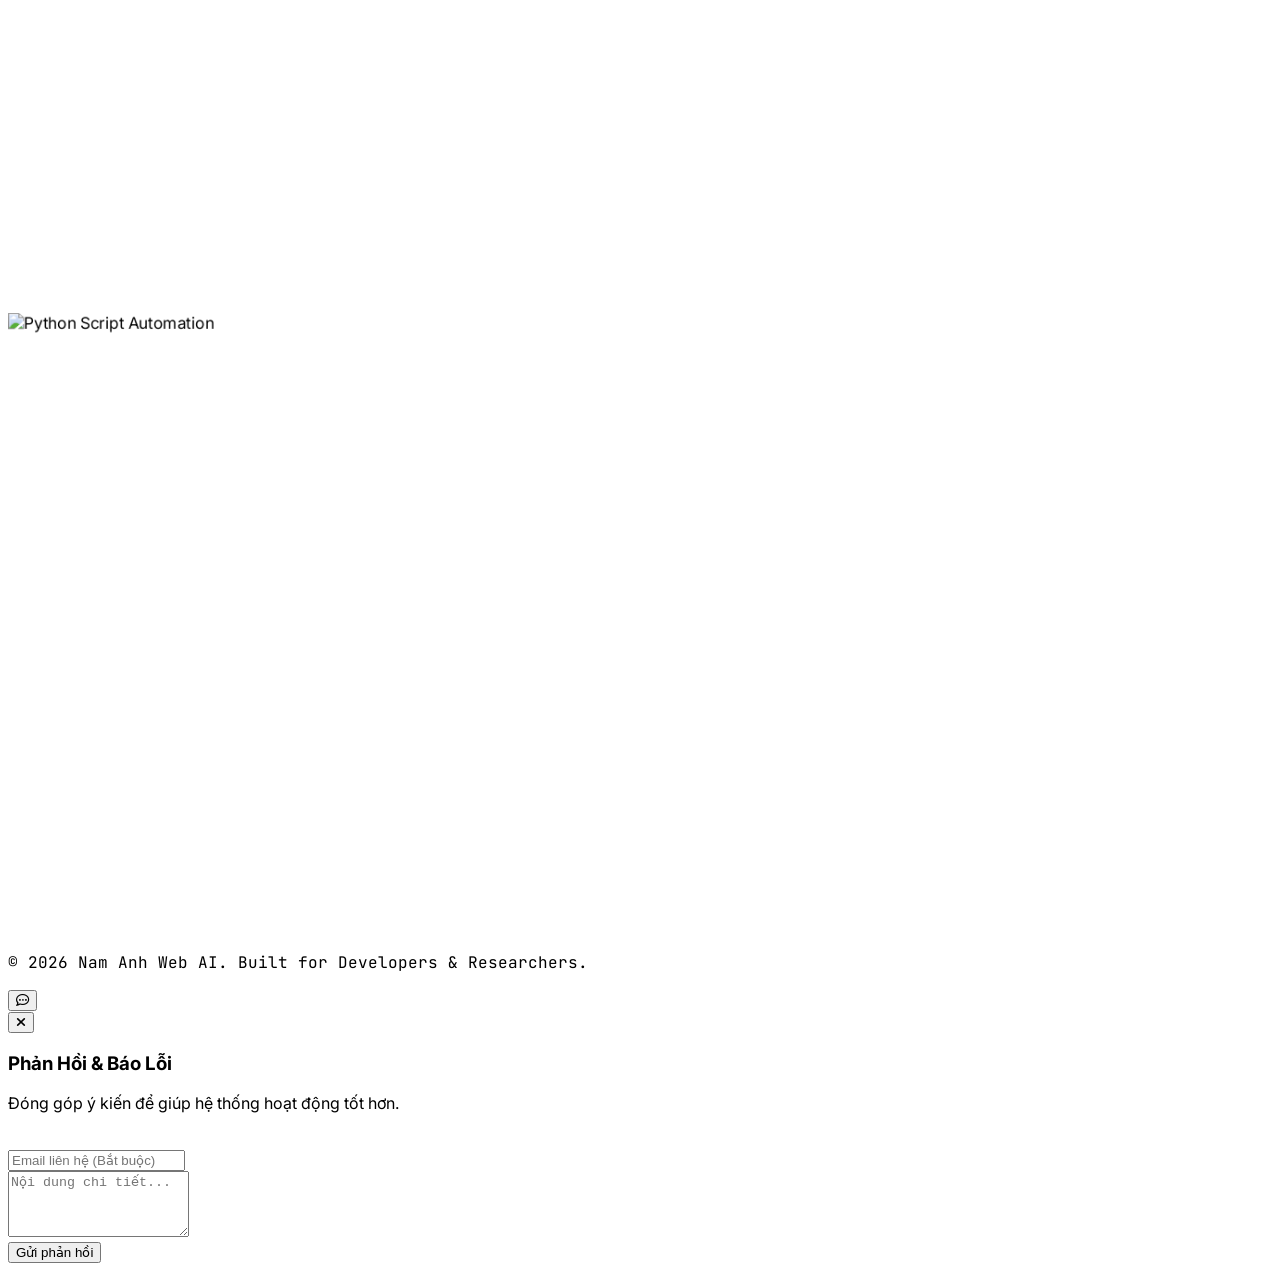
==== commit ead5e94a: "Add files via upload" ====
--- a/index.html
+++ b/index.html
@@ -7,18 +7,14 @@
     <link rel="icon" type="image/jpeg" href="https://cdn.phototourl.com/member/2026-09-28-9df9480c-df73-41e8-b98a-056d5aa92531.jpg">
     <link rel="shortcut icon" href="https://cdn.phototourl.com/member/2026-09-28-9df9480c-df73-41e8-b98a-056d5aa92531.jpg">
     <link rel="apple-touch-icon" href="https://cdn.phototourl.com/member/2026-09-28-9df9480c-df73-41e8-b98a-056d5aa92531.jpg">
-    <!-- Kết nối sớm tới các CDN để giảm độ trễ tải -->
     <link rel="preconnect" href="https://cdn.tailwindcss.com" crossorigin>
     <link rel="preconnect" href="https://cdnjs.cloudflare.com" crossorigin>
     <link rel="preconnect" href="https://fonts.googleapis.com">
     <link rel="preconnect" href="https://fonts.gstatic.com" crossorigin>
     <link rel="preconnect" href="https://api.github.com" crossorigin>
     <link rel="preload" as="image" href="https://images.viblo.asia/3fcc086e-9425-4861-a164-384d3095b3a0.png" fetchpriority="high">
-    <!-- Tailwind CSS CDN -->
     <script src="https://cdn.tailwindcss.com"></script>
-    <!-- FontAwesome CDN -->
     <link rel="stylesheet" href="https://cdnjs.cloudflare.com/ajax/libs/font-awesome/6.4.0/css/all.min.css">
-    <!-- Google Fonts -->
     <link href="https://fonts.googleapis.com/css2?family=Inter:wght@300;400;500;600;700&family=JetBrains+Mono:wght@400;500;600&display=swap" rel="stylesheet">
     <style>
         body { font-family: 'Inter', sans-serif; -webkit-tap-highlight-color: transparent; text-rendering: optimizeSpeed; }
@@ -27,7 +23,6 @@
 
         :root { --ease-out: cubic-bezier(0.22, 1, 0.36, 1); }
 
-        /* ========= ANIMATION (chỉ dùng transform + opacity => chạy trên GPU, không gây reflow) ========= */
         @keyframes fadeInUp {
             from { opacity: 0; transform: translate3d(0, 12px, 0); }
             to   { opacity: 1; transform: translate3d(0, 0, 0); }
@@ -38,7 +33,6 @@
         }
         .animate-fade { animation: fadeInUp 0.45s var(--ease-out) backwards; }
 
-        /* Xuất hiện lần lượt (stagger) cho các khối trên hero */
         .stagger-item { animation: fadeInUp 0.7s var(--ease-out) backwards; }
         .stagger-item:nth-child(1) { animation-delay: 0.05s; }
         .stagger-item:nth-child(2) { animation-delay: 0.13s; }
@@ -47,7 +41,6 @@
         .stagger-item:nth-child(5) { animation-delay: 0.37s; }
         .stagger-item:nth-child(6) { animation-delay: 0.45s; }
 
-        /* Ảnh nền zoom rất chậm — được đẩy lên layer GPU riêng */
         @keyframes kenburns {
             from { transform: scale3d(1, 1, 1); }
             to   { transform: scale3d(1.08, 1.08, 1); }
@@ -59,7 +52,6 @@
             transform-origin: center;
         }
 
-        /* Xuất hiện khi cuộn tới (scroll reveal) */
         .reveal-up {
             opacity: 0;
             transform: translate3d(0, 24px, 0);
@@ -72,21 +64,6 @@
             transform: translate3d(0, 0, 0);
         }
 
-        /* Thanh gạch chân link */
-        .link-underline { position: relative; }
-        .link-underline::after {
-            content: '';
-            position: absolute;
-            left: 0; bottom: -2px;
-            width: 100%; height: 1px;
-            background: currentColor;
-            transform: scaleX(0);
-            transform-origin: left;
-            transition: transform 0.3s var(--ease-out);
-        }
-        .link-underline:hover::after { transform: scaleX(1); }
-
-        /* Nút 3 gạch hamburger */
         .hamburger-icon { width: 22px; height: 16px; position: relative; }
         .hamburger-icon span {
             position: absolute;
@@ -103,7 +80,6 @@
         .hamburger-icon.open span:nth-child(2) { opacity: 0; transform: scaleX(0); }
         .hamburger-icon.open span:nth-child(3) { transform: translate3d(0, 0, 0) rotate(-45deg); }
 
-        /* Menu mobile */
         .mobile-menu-panel {
             opacity: 0;
             visibility: hidden;
@@ -144,11 +120,9 @@
 
     <!-- ================= CODING TERMINAL PRELOADER ================= -->
     <div id="app-preloader" class="fixed inset-0 z-[999] bg-[#09090b] flex flex-col items-center justify-center select-none transition-all duration-500 ease-out">
-        <!-- Glow hạt nhân tech phía sau -->
         <div class="absolute w-80 h-80 bg-indigo-600/15 rounded-full blur-[100px] pointer-events-none -z-10 animate-pulse"></div>
 
         <div class="w-full max-w-sm px-5 flex flex-col items-center">
-            <!-- Logo NA phát sáng -->
             <div class="relative mb-5">
                 <div class="w-14 h-14 rounded-2xl bg-zinc-900 border border-zinc-700/80 flex items-center justify-center text-zinc-100 font-bold text-lg shadow-2xl relative z-10">
                     NA
@@ -156,9 +130,7 @@
                 <div class="absolute -inset-1 rounded-2xl bg-gradient-to-tr from-indigo-500 to-cyan-500 opacity-40 blur-sm animate-pulse"></div>
             </div>
 
-            <!-- Terminal Card -->
             <div class="w-full bg-[#0d0e12] border border-zinc-800 rounded-xl p-4 shadow-2xl font-mono backdrop-blur-md">
-                <!-- Terminal Header Bar -->
                 <div class="flex items-center justify-between border-b border-zinc-800/80 pb-2.5 mb-3">
                     <div class="flex items-center space-x-1.5">
                         <span class="w-2.5 h-2.5 rounded-full bg-red-500/80 inline-block"></span>
@@ -168,11 +140,10 @@
                     <span class="text-[10px] text-zinc-500 tracking-wider">nam-anh@dev-core: ~</span>
                 </div>
 
-                <!-- Terminal Outputs -->
                 <div class="space-y-1.5 text-zinc-300 font-mono text-[11px]">
                     <div class="flex items-center gap-1.5 text-emerald-400">
                         <span class="text-zinc-500">$</span>
-                        <span>init --workspace --tools</span>
+                        <span>init --workspace --full-width</span>
                         <span class="inline-block w-1.5 h-3.5 bg-emerald-400 animate-pulse"></span>
                     </div>
                     <p id="loader-log" class="text-zinc-400 text-[10px] h-4 truncate">
@@ -180,7 +151,6 @@
                     </p>
                 </div>
 
-                <!-- Tech Progress Bar -->
                 <div class="mt-4 pt-1">
                     <div class="flex justify-between text-[10px] text-zinc-500 mb-1.5 font-mono">
                         <span id="loader-status" class="text-indigo-400 uppercase tracking-wider font-semibold">LOADING...</span>
@@ -198,7 +168,6 @@
     <header class="fixed top-0 left-0 w-full z-50 bg-[#09090b]/95 border-b border-zinc-800/50 backdrop-blur-md">
         <div class="max-w-6xl mx-auto px-4 sm:px-6 lg:px-8">
             <div class="flex justify-between items-center h-16">
-                <!-- Logo -->
                 <button onclick="showPage('intro')" class="flex items-center space-x-3 text-left focus:outline-none group">
                     <div class="w-8 h-8 rounded-lg bg-zinc-100 flex items-center justify-center text-zinc-900 font-bold text-sm transition transform group-hover:bg-white shadow-md">
                         NA
@@ -206,7 +175,6 @@
                     <span class="font-semibold text-lg tracking-tight text-zinc-100">Nam Anh Web AI</span>
                 </button>
 
-                <!-- Desktop Nav Links -->
                 <nav class="hidden md:flex space-x-1 text-sm font-medium">
                     <button onclick="showPage('intro')" id="nav-desk-intro" class="px-4 py-2 rounded-lg transition-colors duration-200">
                         Tổng quan
@@ -219,7 +187,6 @@
                     </button>
                 </nav>
 
-                <!-- Hamburger Menu Button Mobile -->
                 <div class="md:hidden flex items-center">
                     <button id="mobile-menu-btn" class="text-zinc-400 hover:text-white focus:outline-none p-2">
                         <div class="hamburger-icon">
@@ -230,7 +197,6 @@
             </div>
         </div>
 
-        <!-- Dropdown Menu Mobile -->
         <div id="mobile-menu" class="mobile-menu-panel absolute top-16 left-0 w-full bg-[#09090b] border-b border-zinc-800 z-50">
             <div class="flex flex-col p-4 space-y-1">
                 <button onclick="showPage('intro')" id="nav-mob-intro" class="w-full text-left py-3 px-4 rounded-lg flex items-center gap-3 transition-colors duration-200">
@@ -247,18 +213,16 @@
     </header>
 
     <!-- Main Content Area -->
-    <main class="flex-grow">
+    <main class="flex-grow flex flex-col">
 
         <!-- ================= PAGE 1: TỔNG QUAN (INTRO) ================= -->
-        <div id="page-intro" class="block animate-fade">
-            
-            <!-- Hero Section -->
+        <div id="page-intro" class="block animate-fade flex-grow">
             <section class="min-h-screen flex items-center justify-center pt-16 relative overflow-hidden isolate">
                 <img src="https://images.viblo.asia/3fcc086e-9425-4861-a164-384d3095b3a0.png" alt="" fetchpriority="high" decoding="async" class="absolute inset-0 w-full h-full object-cover -z-20 bg-kenburns pointer-events-none">
                 <div class="absolute inset-0 bg-gradient-to-b from-[#09090b]/60 via-[#09090b]/55 to-[#09090b] -z-10 pointer-events-none"></div>
-                <div class="max-w-4xl mx-auto px-4 text-center relative z-10">
-                    <span class="stagger-item inline-flex items-center gap-2 px-3 py-1 rounded-full border border-zinc-700/50 bg-zinc-800/30 text-zinc-300 text-xs font-medium tracking-wide mb-8">
-                        Cập nhật hệ thống mới nhất 2026
+                <div class="max-w-4xl mx-auto px-4 text-center relative z-10 py-12">
+                    <span class="stagger-item inline-flex items-center gap-2 px-3.5 py-1.5 rounded-full border border-zinc-700/60 bg-zinc-900/60 text-zinc-300 text-xs font-medium tracking-wide mb-8 backdrop-blur-sm shadow">
+                        <span class="w-2 h-2 rounded-full bg-emerald-400 animate-pulse"></span> Cập nhật hệ thống mới nhất 2026
                     </span>
                     <h1 class="stagger-item text-4xl md:text-6xl font-bold tracking-tight mb-6 text-zinc-100 leading-tight">
                         Tối ưu hóa công việc bằng <br class="hidden md:block">
@@ -269,33 +233,31 @@
                     </p>
 
                     <div class="stagger-item flex justify-center mb-10">
-                        <button onclick="showPage('about')" class="bg-white text-zinc-900 hover:bg-zinc-200 font-medium px-8 py-3.5 rounded-full transition transform hover:-translate-y-0.5 inline-flex items-center justify-center gap-3 active:scale-95 shadow-lg">
+                        <button onclick="showPage('about')" class="bg-white text-zinc-900 hover:bg-zinc-200 font-medium px-8 py-3.5 rounded-full transition transform hover:-translate-y-0.5 inline-flex items-center justify-center gap-3 active:scale-95 shadow-xl">
                             Khám phá chi tiết <i class="fa-solid fa-arrow-right text-sm"></i>
                         </button>
                     </div>
 
-                    <!-- 3 mục giới thiệu nhanh -->
                     <div class="stagger-item grid grid-cols-1 sm:grid-cols-3 gap-4 max-w-3xl mx-auto text-left">
-                        <div class="bg-zinc-900/50 border border-zinc-800 rounded-xl p-5 transition duration-300 hover:-translate-y-1 hover:border-zinc-600">
-                            <i class="fa-solid fa-file-text text-xl text-zinc-100 mb-3"></i>
+                        <div class="bg-zinc-900/60 border border-zinc-800 rounded-xl p-5 transition duration-300 hover:-translate-y-1 hover:border-zinc-600 backdrop-blur-sm">
+                            <i class="fa-solid fa-file-text text-xl text-cyan-400 mb-3"></i>
                             <h3 class="text-sm font-semibold text-zinc-100 mb-1">Tài liệu chuyên sâu</h3>
                             <p class="text-xs text-zinc-400 leading-relaxed">Kiến thức từ cơ bản đến nâng cao về ML & Generative AI.</p>
                         </div>
-                        <div class="bg-zinc-900/50 border border-zinc-800 rounded-xl p-5 transition duration-300 hover:-translate-y-1 hover:border-zinc-600">
-                            <i class="fa-solid fa-terminal text-xl text-zinc-100 mb-3"></i>
+                        <div class="bg-zinc-900/60 border border-zinc-800 rounded-xl p-5 transition duration-300 hover:-translate-y-1 hover:border-zinc-600 backdrop-blur-sm">
+                            <i class="fa-solid fa-terminal text-xl text-emerald-400 mb-3"></i>
                             <h3 class="text-sm font-semibold text-zinc-100 mb-1">Tool & Bot tự động</h3>
                             <p class="text-xs text-zinc-400 leading-relaxed">Script sẵn dùng giúp tối ưu công việc, tiết kiệm thời gian.</p>
                         </div>
-                        <div class="bg-zinc-900/50 border border-zinc-800 rounded-xl p-5 transition duration-300 hover:-translate-y-1 hover:border-zinc-600">
-                            <i class="fa-solid fa-users text-xl text-zinc-100 mb-3"></i>
+                        <div class="bg-zinc-900/60 border border-zinc-800 rounded-xl p-5 transition duration-300 hover:-translate-y-1 hover:border-zinc-600 backdrop-blur-sm">
+                            <i class="fa-solid fa-users text-xl text-indigo-400 mb-3"></i>
                             <h3 class="text-sm font-semibold text-zinc-100 mb-1">Cộng đồng chia sẻ</h3>
                             <p class="text-xs text-zinc-400 leading-relaxed">Thành viên cùng đóng góp tài liệu và tool cho nhau sử dụng.</p>
                         </div>
                     </div>
 
-                    <!-- Bảng lượt truy cập -->
                     <div class="stagger-item max-w-3xl mx-auto mt-4">
-                        <div class="bg-zinc-900/50 border border-zinc-800 rounded-xl p-6 flex items-center justify-center gap-4 transition duration-300 hover:-translate-y-1 hover:border-zinc-600">
+                        <div class="bg-zinc-900/60 border border-zinc-800 rounded-xl p-6 flex items-center justify-center gap-4 transition duration-300 hover:-translate-y-1 hover:border-zinc-600 backdrop-blur-sm">
                             <i class="fa-solid fa-chart-line text-3xl text-zinc-100 shrink-0"></i>
                             <div class="text-left">
                                 <p id="visit-count" class="text-3xl font-bold text-zinc-100 leading-tight">...</p>
@@ -308,81 +270,104 @@
         </div>
 
         <!-- ================= PAGE: KHÁM PHÁ CHI TIẾT (ABOUT) ================= -->
-        <div id="page-about" class="hidden pt-28 pb-16 relative overflow-hidden isolate">
-            <img src="https://images.unsplash.com/photo-1542838132-92c53300491e?q=80&w=1920&auto=format&fit=crop" alt="" loading="lazy" decoding="async" class="absolute top-0 left-0 w-full h-screen object-cover -z-20 bg-kenburns pointer-events-none">
-            <div class="absolute top-0 left-0 w-full h-screen bg-gradient-to-b from-[#09090b]/65 via-[#09090b]/75 to-[#09090b] -z-10 pointer-events-none"></div>
-            <div class="max-w-5xl mx-auto px-4 mb-8 relative z-10">
-                <button onclick="showPage('intro')" class="text-sm text-zinc-400 hover:text-white transition inline-flex items-center gap-2">
-                    <i class="fa-solid fa-arrow-left text-xs"></i> Quay lại trang chủ
-                </button>
-            </div>
-            <div class="pt-2 pb-16 relative z-10">
-                <!-- Chuyển hướng các trang tài nguyên -->
-                <div class="max-w-5xl mx-auto px-4 mb-24">
-                    <div class="grid grid-cols-1 md:grid-cols-2 gap-6">
-                        <button onclick="showPage('download')" class="reveal-up group text-left bg-zinc-900/50 border border-zinc-800 p-8 rounded-2xl hover:border-zinc-600 hover:bg-zinc-900 hover:-translate-y-1 transition duration-300">
-                            <i class="fa-solid fa-file-code text-2xl text-cyan-400 mb-4"></i>
-                            <h3 class="text-xl font-semibold text-zinc-100 mb-2">Kho Tài Liệu & Văn Bản</h3>
-                            <p class="text-zinc-400 text-sm leading-relaxed mb-4">Truy cập hàng trăm trang tài liệu từ cơ bản đến nâng cao về Machine Learning và Generative AI.</p>
-                            <span class="text-xs font-medium text-zinc-300 group-hover:text-white transition flex items-center gap-1">Mở thư mục <i class="fa-solid fa-arrow-right transition group-hover:translate-x-1"></i></span>
-                        </button>
-
-                        <button onclick="showPage('bot')" class="reveal-up group text-left bg-zinc-900/50 border border-zinc-800 p-8 rounded-2xl hover:border-zinc-600 hover:bg-zinc-900 hover:-translate-y-1 transition duration-300" style="--reveal-delay: 0.08s">
-                            <i class="fa-solid fa-terminal text-2xl text-emerald-400 mb-4"></i>
-                            <h3 class="text-xl font-semibold text-zinc-100 mb-2">Mã Nguồn Tool & Bot</h3>
-                            <p class="text-zinc-400 text-sm leading-relaxed mb-4">Tải về các kịch bản tự động hóa, tool cào dữ liệu và các tiện ích hỗ trợ tối ưu công việc (Python, Node.js).</p>
-                            <span class="text-xs font-medium text-zinc-300 group-hover:text-white transition flex items-center gap-1">Xem mã nguồn <i class="fa-solid fa-arrow-right transition group-hover:translate-x-1"></i></span>
-                        </button>
-
-                        <button onclick="showPage('docmember')" class="reveal-up group text-left bg-zinc-900/50 border border-zinc-800 p-8 rounded-2xl hover:border-indigo-500/50 hover:bg-zinc-900 hover:-translate-y-1 transition duration-300" style="--reveal-delay: 0.16s">
-                            <i class="fa-solid fa-users text-2xl text-indigo-400 mb-4"></i>
-                            <h3 class="text-xl font-semibold text-zinc-100 mb-2">Document Member Share</h3>
-                            <p class="text-zinc-400 text-sm leading-relaxed mb-4">Tài liệu do chính thành viên cộng đồng tự đóng góp — ai cũng có thể ném file của mình vào chia sẻ.</p>
-                            <span class="text-xs font-medium text-indigo-300 group-hover:text-white transition flex items-center gap-1">Xem & đóng góp <i class="fa-solid fa-arrow-right transition group-hover:translate-x-1"></i></span>
-                        </button>
-
-                        <button onclick="showPage('botmember')" class="reveal-up group text-left bg-zinc-900/50 border border-zinc-800 p-8 rounded-2xl hover:border-indigo-500/50 hover:bg-zinc-900 hover:-translate-y-1 transition duration-300" style="--reveal-delay: 0.24s">
-                            <i class="fa-solid fa-network-wired text-2xl text-amber-400 mb-4"></i>
-                            <h3 class="text-xl font-semibold text-zinc-100 mb-2">Tool Bot Member Share</h3>
-                            <p class="text-zinc-400 text-sm leading-relaxed mb-4">Script, tool do thành viên tự phát triển và chia sẻ lại cho cộng đồng cùng dùng.</p>
-                            <span class="text-xs font-medium text-indigo-300 group-hover:text-white transition flex items-center gap-1">Xem & đóng góp <i class="fa-solid fa-arrow-right transition group-hover:translate-x-1"></i></span>
-                        </button>
-                    </div>
-                </div>
-
-                <!-- Author Section -->
-                <section class="max-w-5xl mx-auto px-4 mb-24">
-                    <div class="reveal-up border border-zinc-800 rounded-3xl p-8 md:p-12 flex flex-col md:flex-row items-center gap-10 text-center md:text-left bg-gradient-to-b from-zinc-900/50 to-transparent">
-                        <div class="w-32 h-32 md:w-40 md:h-40 rounded-full border border-zinc-700 bg-zinc-800 overflow-hidden shrink-0">
-                            <img src="https://cdn.phototourl.com/member/2026-09-27-9736cbf4-f547-4ab9-a02c-209e1c1c2398.jpg" alt="Nam Anh" loading="lazy" decoding="async" width="160" height="160" class="w-full h-full object-cover">
-                        </div>
+        <div id="page-about" class="hidden min-h-[calc(100vh-4rem)] pt-24 pb-16 relative overflow-hidden isolate flex-grow flex flex-col justify-between">
+            <!-- Background phủ toàn bộ chiều cao -->
+            <img src="https://images.unsplash.com/photo-1542838132-92c53300491e?q=80&w=1920&auto=format&fit=crop" alt="" loading="lazy" decoding="async" class="absolute inset-0 w-full h-full object-cover -z-20 bg-kenburns pointer-events-none">
+            <div class="absolute inset-0 bg-[#09090b]/80 backdrop-blur-[1px] -z-10 pointer-events-none"></div>
+
+            <div class="max-w-5xl mx-auto px-4 w-full relative z-10">
+                <div class="mb-6">
+                    <button onclick="showPage('intro')" class="text-sm text-zinc-400 hover:text-white transition inline-flex items-center gap-2 bg-zinc-900/50 px-3 py-1.5 rounded-lg border border-zinc-800">
+                        <i class="fa-solid fa-arrow-left text-xs"></i> Quay lại trang chủ
+                    </button>
+                </div>
+
+                <!-- 4 khối tài nguyên lớn -->
+                <div class="grid grid-cols-1 md:grid-cols-2 gap-5 mb-10">
+                    <button onclick="showPage('download')" class="reveal-up group text-left bg-zinc-900/70 border border-zinc-800/90 p-7 rounded-2xl hover:border-cyan-500/50 hover:bg-zinc-900 hover:-translate-y-1 transition duration-300 backdrop-blur-md shadow-lg">
+                        <i class="fa-solid fa-file-code text-2xl text-cyan-400 mb-3"></i>
+                        <h3 class="text-xl font-semibold text-zinc-100 mb-2">Kho Tài Liệu & Văn Bản</h3>
+                        <p class="text-zinc-400 text-sm leading-relaxed mb-4">Hàng trăm trang tài liệu từ cơ bản đến nâng cao về Machine Learning và Generative AI.</p>
+                        <span class="text-xs font-medium text-cyan-400 group-hover:text-white transition flex items-center gap-1 font-mono">Mở kho lưu trữ <i class="fa-solid fa-arrow-right transition group-hover:translate-x-1"></i></span>
+                    </button>
+
+                    <button onclick="showPage('bot')" class="reveal-up group text-left bg-zinc-900/70 border border-zinc-800/90 p-7 rounded-2xl hover:border-emerald-500/50 hover:bg-zinc-900 hover:-translate-y-1 transition duration-300 backdrop-blur-md shadow-lg" style="--reveal-delay: 0.08s">
+                        <i class="fa-solid fa-terminal text-2xl text-emerald-400 mb-3"></i>
+                        <h3 class="text-xl font-semibold text-zinc-100 mb-2">Mã Nguồn Tool & Bot</h3>
+                        <p class="text-zinc-400 text-sm leading-relaxed mb-4">Kịch bản tự động hóa, tool cào dữ liệu và các tiện ích hỗ trợ tối ưu công việc (Python, Node.js).</p>
+                        <span class="text-xs font-medium text-emerald-400 group-hover:text-white transition flex items-center gap-1 font-mono">Xem mã nguồn <i class="fa-solid fa-arrow-right transition group-hover:translate-x-1"></i></span>
+                    </button>
+
+                    <button onclick="showPage('docmember')" class="reveal-up group text-left bg-zinc-900/70 border border-zinc-800/90 p-7 rounded-2xl hover:border-indigo-500/50 hover:bg-zinc-900 hover:-translate-y-1 transition duration-300 backdrop-blur-md shadow-lg" style="--reveal-delay: 0.16s">
+                        <i class="fa-solid fa-users text-2xl text-indigo-400 mb-3"></i>
+                        <h3 class="text-xl font-semibold text-zinc-100 mb-2">Document Member Share</h3>
+                        <p class="text-zinc-400 text-sm leading-relaxed mb-4">Tài liệu do chính thành viên cộng đồng tự đóng góp — ai cũng có thể upload chia sẻ kiến thức.</p>
+                        <span class="text-xs font-medium text-indigo-300 group-hover:text-white transition flex items-center gap-1 font-mono">Xem & đóng góp <i class="fa-solid fa-arrow-right transition group-hover:translate-x-1"></i></span>
+                    </button>
+
+                    <button onclick="showPage('botmember')" class="reveal-up group text-left bg-zinc-900/70 border border-zinc-800/90 p-7 rounded-2xl hover:border-amber-500/50 hover:bg-zinc-900 hover:-translate-y-1 transition duration-300 backdrop-blur-md shadow-lg" style="--reveal-delay: 0.24s">
+                        <i class="fa-solid fa-network-wired text-2xl text-amber-400 mb-3"></i>
+                        <h3 class="text-xl font-semibold text-zinc-100 mb-2">Tool Bot Member Share</h3>
+                        <p class="text-zinc-400 text-sm leading-relaxed mb-4">Script, tool do thành viên tự phát triển và chia sẻ lại cho cộng đồng cùng thực thi.</p>
+                        <span class="text-xs font-medium text-amber-300 group-hover:text-white transition flex items-center gap-1 font-mono">Xem & đóng góp <i class="fa-solid fa-arrow-right transition group-hover:translate-x-1"></i></span>
+                    </button>
+                </div>
+
+                <!-- Khối Tác Giả -->
+                <div class="reveal-up border border-zinc-800 rounded-3xl p-8 md:p-10 flex flex-col md:flex-row items-center gap-8 text-center md:text-left bg-zinc-950/70 backdrop-blur-md mb-10 shadow-2xl">
+                    <div class="w-28 h-28 md:w-36 md:h-36 rounded-full border border-zinc-700 bg-zinc-800 overflow-hidden shrink-0 shadow-lg">
+                        <img src="https://cdn.phototourl.com/member/2026-09-27-9736cbf4-f547-4ab9-a02c-209e1c1c2398.jpg" alt="Nam Anh" loading="lazy" decoding="async" width="160" height="160" class="w-full h-full object-cover">
+                    </div>
+                    
+                    <div class="w-full">
+                        <div class="inline-flex items-center gap-2 text-xs font-mono text-emerald-400 mb-1">
+                            <span class="w-2 h-2 rounded-full bg-emerald-400"></span> DEVELOPER & CREATOR
+                        </div>
+                        <h3 class="text-2xl md:text-3xl font-semibold text-zinc-100 mb-3">Về Tác Giả — Nam Anh</h3>
+                        <p class="text-zinc-400 text-sm md:text-base leading-relaxed mb-5 max-w-2xl">
+                            Nền tảng này được xây dựng dựa trên kinh nghiệm thực tiễn trong việc phát triển hệ thống tự động hóa và nghiên cứu trí tuệ nhân tạo. Toàn bộ tài nguyên được chia sẻ miễn phí với mục tiêu đóng góp cho cộng đồng công nghệ tại Việt Nam.
+                        </p>
                         
-                        <div class="w-full">
-                            <h3 class="text-2xl md:text-3xl font-semibold text-zinc-100 mt-1 mb-3">Về Tác Giả — Nam Anh</h3>
-                            <p class="text-zinc-400 text-base leading-relaxed mb-6 max-w-2xl">
-                                Nền tảng này được xây dựng dựa trên kinh nghiệm thực tiễn trong việc phát triển hệ thống tự động hóa và nghiên cứu trí tuệ nhân tạo. Toàn bộ tài nguyên được chia sẻ miễn phí với mục tiêu đóng góp cho cộng đồng công nghệ tại Việt Nam.
-                            </p>
-                            
-                            <div class="flex flex-wrap items-center justify-center md:justify-start gap-4">
-                                <a href="https://www.tiktok.com/@knoxmc.xyz?_r=1&_t=ZS-99zq8alaHYs" target="_blank" class="h-10 px-5 rounded-lg bg-zinc-800 flex items-center gap-2 text-zinc-200 hover:bg-zinc-700 transition border border-zinc-700 font-medium text-sm">
-                                    <i class="fa-brands fa-tiktok text-base"></i> Tiktok
-                                </a>
-                                <button onclick="forceDownload(event, 'https://i.ibb.co/HfhFpsTp/sharing-image.png', 'QR_Zalo_Nam_Anh.png')" class="h-10 px-5 rounded-lg bg-zinc-800 flex items-center gap-2 text-zinc-200 hover:bg-zinc-700 transition border border-zinc-700 font-medium text-sm">
-                                    <i class="fa-solid fa-qrcode text-base"></i> Zalo QR
-                                </button>
-                            </div>
-                        </div>
-                    </div>
-                </section>
+                        <div class="flex flex-wrap items-center justify-center md:justify-start gap-3">
+                            <a href="https://www.tiktok.com/@knoxmc.xyz?_r=1&_t=ZS-99zq8alaHYs" target="_blank" class="h-9 px-4 rounded-lg bg-zinc-800/80 flex items-center gap-2 text-zinc-200 hover:bg-zinc-700 transition border border-zinc-700 text-xs font-medium">
+                                <i class="fa-brands fa-tiktok text-sm"></i> Tiktok
+                            </a>
+                            <button onclick="forceDownload(event, 'https://i.ibb.co/HfhFpsTp/sharing-image.png', 'QR_Zalo_Nam_Anh.png')" class="h-9 px-4 rounded-lg bg-zinc-800/80 flex items-center gap-2 text-zinc-200 hover:bg-zinc-700 transition border border-zinc-700 text-xs font-medium">
+                                <i class="fa-solid fa-qrcode text-sm"></i> Zalo QR
+                            </button>
+                        </div>
+                    </div>
+                </div>
+
+                <!-- Khối bổ trợ: Tech Stack & Cam kết (Giúp trang đầy đặn, không bị trống) -->
+                <div class="reveal-up grid grid-cols-2 sm:grid-cols-4 gap-4 text-center pb-8">
+                    <div class="p-4 rounded-xl bg-zinc-900/40 border border-zinc-800/60 backdrop-blur-sm">
+                        <p class="text-lg font-bold text-zinc-100 font-mono">100%</p>
+                        <p class="text-xs text-zinc-500">Miễn phí & Mở</p>
+                    </div>
+                    <div class="p-4 rounded-xl bg-zinc-900/40 border border-zinc-800/60 backdrop-blur-sm">
+                        <p class="text-lg font-bold text-zinc-100 font-mono">Real-time</p>
+                        <p class="text-xs text-zinc-500">Đồng bộ GitHub</p>
+                    </div>
+                    <div class="p-4 rounded-xl bg-zinc-900/40 border border-zinc-800/60 backdrop-blur-sm">
+                        <p class="text-lg font-bold text-zinc-100 font-mono">Catbox</p>
+                        <p class="text-xs text-zinc-500">Lưu trữ vĩnh viễn</p>
+                    </div>
+                    <div class="p-4 rounded-xl bg-zinc-900/40 border border-zinc-800/60 backdrop-blur-sm">
+                        <p class="text-lg font-bold text-zinc-100 font-mono">Community</p>
+                        <p class="text-xs text-zinc-500">Chia sẻ cộng đồng</p>
+                    </div>
+                </div>
             </div>
         </div>
 
-        <!-- ================= PAGE 2: TẢI DOCUMENT (BANNER: CODING IDE SYNTAX) ================= -->
-        <div id="page-download" class="hidden pt-28 pb-16 relative overflow-hidden isolate">
-            <img src="https://images.unsplash.com/photo-1555066931-4365d14bab8c?q=80&w=1920&auto=format&fit=crop" alt="Code IDE Syntax" loading="lazy" decoding="async" class="absolute top-0 left-0 w-full h-screen object-cover -z-20 bg-kenburns pointer-events-none">
-            <div class="absolute top-0 left-0 w-full h-screen bg-gradient-to-b from-[#09090b]/75 via-[#09090b]/65 to-[#09090b] -z-10 pointer-events-none"></div>
-            <section class="max-w-5xl mx-auto px-4 relative z-10">
-                <div class="reveal-up mb-10 flex flex-wrap items-end justify-between gap-4">
+        <!-- ================= PAGE 2: TẢI DOCUMENT ================= -->
+        <div id="page-download" class="hidden min-h-[calc(100vh-4rem)] pt-24 pb-16 relative overflow-hidden isolate flex-grow flex flex-col justify-between">
+            <img src="https://images.unsplash.com/photo-1555066931-4365d14bab8c?q=80&w=1920&auto=format&fit=crop" alt="Code IDE Syntax" loading="lazy" decoding="async" class="absolute inset-0 w-full h-full object-cover -z-20 bg-kenburns pointer-events-none">
+            <div class="absolute inset-0 bg-[#09090b]/80 backdrop-blur-[1px] -z-10 pointer-events-none"></div>
+
+            <section class="max-w-5xl mx-auto px-4 w-full relative z-10 flex-grow flex flex-col justify-start">
+                <div class="reveal-up mb-8 flex flex-wrap items-end justify-between gap-4">
                     <div>
                         <div class="inline-flex items-center gap-2 text-xs font-mono text-cyan-400 mb-2">
                             <i class="fa-solid fa-code"></i> <span>DOCS_REPOSITORY.ts</span>
@@ -395,13 +380,14 @@
                     </button>
                 </div>
 
-                <div class="reveal-up bg-zinc-900/30 border border-zinc-800 rounded-2xl p-6 backdrop-blur-sm">
-                    <div class="flex flex-col sm:flex-row gap-4 mb-6">
+                <div class="reveal-up bg-zinc-950/70 border border-zinc-800 rounded-2xl p-6 backdrop-blur-md shadow-xl mb-8">
+                    <!-- Ô tìm kiếm & Sắp xếp -->
+                    <div class="flex flex-col sm:flex-row gap-3 mb-4">
                         <div class="relative flex-grow">
                             <i class="fa-solid fa-magnifying-glass absolute left-4 top-1/2 -translate-y-1/2 text-zinc-500 text-sm"></i>
-                            <input type="text" id="doc-search-input" placeholder="Tìm kiếm tài liệu..." class="w-full bg-[#09090b]/80 border border-zinc-800 rounded-lg pl-10 pr-4 py-2.5 text-sm text-zinc-200 focus:outline-none focus:border-cyan-500 transition">
-                        </div>
-                        <select id="doc-sort-select" class="bg-[#09090b]/80 border border-zinc-800 rounded-lg px-4 py-2.5 text-sm text-zinc-300 focus:outline-none focus:border-cyan-500 transition">
+                            <input type="text" id="doc-search-input" placeholder="Tìm kiếm tài liệu..." class="w-full bg-[#09090b]/90 border border-zinc-800 rounded-lg pl-10 pr-4 py-2.5 text-sm text-zinc-200 focus:outline-none focus:border-cyan-500 transition">
+                        </div>
+                        <select id="doc-sort-select" class="bg-[#09090b]/90 border border-zinc-800 rounded-lg px-4 py-2.5 text-sm text-zinc-300 focus:outline-none focus:border-cyan-500 transition">
                             <option value="name-asc">Tên (A-Z)</option>
                             <option value="name-desc">Tên (Z-A)</option>
                             <option value="size-asc">Dung lượng (Tăng dần)</option>
@@ -412,25 +398,62 @@
                         </button>
                     </div>
 
-                    <div id="file-list-container" class="grid grid-cols-1 sm:grid-cols-2 gap-4">
-                        <div class="col-span-full text-center py-10 text-zinc-500 font-mono text-xs">
+                    <!-- Thanh Filter Tags nhanh (Tạo cảm giác đầy đặn, xịn sò) -->
+                    <div class="flex flex-wrap items-center gap-2 mb-5 pt-1 text-xs font-mono">
+                        <span class="text-zinc-500 text-[11px] mr-1">Bộ lọc nhanh:</span>
+                        <button onclick="filterByTag('doc', '')" class="px-2.5 py-1 rounded bg-zinc-800/70 hover:bg-zinc-700 text-zinc-300 border border-zinc-700/50">Tất cả</button>
+                        <button onclick="filterByTag('doc', 'claude')" class="px-2.5 py-1 rounded bg-zinc-900 hover:bg-zinc-800 text-zinc-400 border border-zinc-800">Claude</button>
+                        <button onclick="filterByTag('doc', 'jailbreak')" class="px-2.5 py-1 rounded bg-zinc-900 hover:bg-zinc-800 text-zinc-400 border border-zinc-800">Jailbreak</button>
+                        <button onclick="filterByTag('doc', 'debug')" class="px-2.5 py-1 rounded bg-zinc-900 hover:bg-zinc-800 text-zinc-400 border border-zinc-800">Debug</button>
+                        <button onclick="filterByTag('doc', 'laptrinh')" class="px-2.5 py-1 rounded bg-zinc-900 hover:bg-zinc-800 text-zinc-400 border border-zinc-800">Lập trình</button>
+                    </div>
+
+                    <!-- Danh sách File -->
+                    <div id="file-list-container" class="grid grid-cols-1 sm:grid-cols-2 gap-3.5 min-h-[200px]">
+                        <div class="col-span-full text-center py-12 text-zinc-500 font-mono text-xs">
                             <i class="fa-solid fa-spinner fa-spin text-zinc-400 text-2xl mb-3"></i>
                             <p>Loading files from GitHub repo...</p>
                         </div>
                     </div>
                 </div>
+
+                <!-- Khối tiện ích đáy: Giúp web đầy đặn, không có khoảng trống đen -->
+                <div class="reveal-up grid grid-cols-1 sm:grid-cols-3 gap-4 pb-8">
+                    <div class="p-4 rounded-xl bg-zinc-950/60 border border-zinc-800/60 backdrop-blur-sm flex items-start gap-3">
+                        <i class="fa-solid fa-bolt text-cyan-400 mt-1 text-base"></i>
+                        <div>
+                            <h4 class="text-xs font-semibold text-zinc-200 mb-0.5">Tải Về Trực Tiếp</h4>
+                            <p class="text-[11px] text-zinc-500 leading-relaxed">Kết nối GitHub Raw API, tải tốc độ tối đa không qua trang quảng cáo.</p>
+                        </div>
+                    </div>
+                    <div class="p-4 rounded-xl bg-zinc-950/60 border border-zinc-800/60 backdrop-blur-sm flex items-start gap-3">
+                        <i class="fa-solid fa-shield-halved text-emerald-400 mt-1 text-base"></i>
+                        <div>
+                            <h4 class="text-xs font-semibold text-zinc-200 mb-0.5">Kiểm Tra An Toàn</h4>
+                            <p class="text-[11px] text-zinc-500 leading-relaxed">Mọi tài liệu và prompt đều được rà soát trước khi đẩy lên repo.</p>
+                        </div>
+                    </div>
+                    <div class="p-4 rounded-xl bg-zinc-950/60 border border-zinc-800/60 backdrop-blur-sm flex items-start gap-3">
+                        <i class="fa-solid fa-arrows-rotate text-indigo-400 mt-1 text-base"></i>
+                        <div>
+                            <h4 class="text-xs font-semibold text-zinc-200 mb-0.5">Đồng Bộ Liên Tục</h4>
+                            <p class="text-[11px] text-zinc-500 leading-relaxed">Tự động cập nhật file mới mỗi khi admin commit vào repository.</p>
+                        </div>
+                    </div>
+                </div>
             </section>
         </div>
 
-        <!-- ================= PAGE 3: SHARE TOOL BOT (BANNER: MATRIX CYBER BINARY) ================= -->
-        <div id="page-bot" class="hidden pt-28 pb-16 relative overflow-hidden isolate">
-            <img src="https://images.unsplash.com/photo-1526374965328-7f61d4dc18c5?q=80&w=1920&auto=format&fit=crop" alt="Matrix Cyber Rain" loading="lazy" decoding="async" class="absolute top-0 left-0 w-full h-screen object-cover -z-20 bg-kenburns pointer-events-none">
-            <div class="absolute top-0 left-0 w-full h-screen bg-gradient-to-b from-[#09090b]/75 via-[#09090b]/65 to-[#09090b] -z-10 pointer-events-none"></div>
-            <section class="max-w-5xl mx-auto px-4 relative z-10">
-                <div class="reveal-up mb-10 flex flex-wrap items-end justify-between gap-4">
+        <!-- ================= PAGE 3: SHARE TOOL BOT ================= -->
+        <div id="page-bot" class="hidden min-h-[calc(100vh-4rem)] pt-24 pb-16 relative overflow-hidden isolate flex-grow flex flex-col justify-between">
+            <img src="https://images.unsplash.com/photo-1526374965328-7f61d4dc18c5?q=80&w=1920&auto=format&fit=crop" alt="Matrix Cyber Rain" loading="lazy" decoding="async" class="absolute inset-0 w-full h-full object-cover -z-20 bg-kenburns pointer-events-none">
+            <div class="absolute inset-0 bg-[#09090b]/80 backdrop-blur-[1px] -z-10 pointer-events-none"></div>
+
+            <section class="max-w-5xl mx-auto px-4 w-full relative z-10 flex-grow flex flex-col justify-start">
+                <div class="reveal-up mb-8 flex flex-wrap items-end justify-between gap-4">
                     <div>
                         <div class="inline-flex items-center gap-2 text-xs font-mono text-emerald-400 mb-2">
-                            <i class="fa-solid fa-terminal"></i> <span>BOT_ENGINE.py</span>
+                            <i class="fa-solid fa-terminal"></i> <span>BOT_AUTOMATION.py</span>
                         </div>
                         <h1 class="text-3xl font-bold tracking-tight text-zinc-100 mb-2">Mã Nguồn & Công Cụ</h1>
                         <p class="text-zinc-400 text-sm">Các kịch bản tự động hóa, ứng dụng thực thi và dự án mẫu (do Admin đăng).</p>
@@ -440,13 +463,13 @@
                     </button>
                 </div>
 
-                <div class="reveal-up bg-zinc-900/30 border border-zinc-800 rounded-2xl p-6 backdrop-blur-sm">
-                    <div class="flex flex-col sm:flex-row gap-4 mb-6">
+                <div class="reveal-up bg-zinc-950/70 border border-zinc-800 rounded-2xl p-6 backdrop-blur-md shadow-xl mb-8">
+                    <div class="flex flex-col sm:flex-row gap-3 mb-4">
                         <div class="relative flex-grow">
                             <i class="fa-solid fa-magnifying-glass absolute left-4 top-1/2 -translate-y-1/2 text-zinc-500 text-sm"></i>
-                            <input type="text" id="bot-search-input" placeholder="Tìm kiếm script, tool..." class="w-full bg-[#09090b]/80 border border-zinc-800 rounded-lg pl-10 pr-4 py-2.5 text-sm text-zinc-200 focus:outline-none focus:border-emerald-500 transition">
-                        </div>
-                        <select id="bot-sort-select" class="bg-[#09090b]/80 border border-zinc-800 rounded-lg px-4 py-2.5 text-sm text-zinc-300 focus:outline-none focus:border-emerald-500 transition">
+                            <input type="text" id="bot-search-input" placeholder="Tìm kiếm script, tool..." class="w-full bg-[#09090b]/90 border border-zinc-800 rounded-lg pl-10 pr-4 py-2.5 text-sm text-zinc-200 focus:outline-none focus:border-emerald-500 transition">
+                        </div>
+                        <select id="bot-sort-select" class="bg-[#09090b]/90 border border-zinc-800 rounded-lg px-4 py-2.5 text-sm text-zinc-300 focus:outline-none focus:border-emerald-500 transition">
                             <option value="name-asc">Tên (A-Z)</option>
                             <option value="name-desc">Tên (Z-A)</option>
                             <option value="size-asc">Dung lượng (Tăng dần)</option>
@@ -457,21 +480,55 @@
                         </button>
                     </div>
 
-                    <div id="bot-file-list-container" class="grid grid-cols-1 sm:grid-cols-2 gap-4">
-                        <div class="col-span-full text-center py-10 text-zinc-500 font-mono text-xs">
+                    <div class="flex flex-wrap items-center gap-2 mb-5 pt-1 text-xs font-mono">
+                        <span class="text-zinc-500 text-[11px] mr-1">Bộ lọc đuôi file:</span>
+                        <button onclick="filterByTag('bot', '')" class="px-2.5 py-1 rounded bg-zinc-800/70 hover:bg-zinc-700 text-zinc-300 border border-zinc-700/50">Tất cả</button>
+                        <button onclick="filterByTag('bot', '.py')" class="px-2.5 py-1 rounded bg-zinc-900 hover:bg-zinc-800 text-zinc-400 border border-zinc-800">.py</button>
+                        <button onclick="filterByTag('bot', '.js')" class="px-2.5 py-1 rounded bg-zinc-900 hover:bg-zinc-800 text-zinc-400 border border-zinc-800">.js</button>
+                        <button onclick="filterByTag('bot', '.sh')" class="px-2.5 py-1 rounded bg-zinc-900 hover:bg-zinc-800 text-zinc-400 border border-zinc-800">.sh</button>
+                        <button onclick="filterByTag('bot', '.zip')" class="px-2.5 py-1 rounded bg-zinc-900 hover:bg-zinc-800 text-zinc-400 border border-zinc-800">.zip</button>
+                    </div>
+
+                    <div id="bot-file-list-container" class="grid grid-cols-1 sm:grid-cols-2 gap-3.5 min-h-[200px]">
+                        <div class="col-span-full text-center py-12 text-zinc-500 font-mono text-xs">
                             <i class="fa-solid fa-spinner fa-spin text-zinc-400 text-2xl mb-3"></i>
                             <p>Loading bot scripts...</p>
                         </div>
                     </div>
                 </div>
+
+                <div class="reveal-up grid grid-cols-1 sm:grid-cols-3 gap-4 pb-8">
+                    <div class="p-4 rounded-xl bg-zinc-950/60 border border-zinc-800/60 backdrop-blur-sm flex items-start gap-3">
+                        <i class="fa-solid fa-terminal text-emerald-400 mt-1 text-base"></i>
+                        <div>
+                            <h4 class="text-xs font-semibold text-zinc-200 mb-0.5">Sẵn Sàng Thực Thi</h4>
+                            <p class="text-[11px] text-zinc-500 leading-relaxed">Mã nguồn được cấu trúc rõ ràng, kèm hướng dẫn chạy môi trường dev.</p>
+                        </div>
+                    </div>
+                    <div class="p-4 rounded-xl bg-zinc-950/60 border border-zinc-800/60 backdrop-blur-sm flex items-start gap-3">
+                        <i class="fa-solid fa-microchip text-cyan-400 mt-1 text-base"></i>
+                        <div>
+                            <h4 class="text-xs font-semibold text-zinc-200 mb-0.5">Tối Ưu Hiệu Năng</h4>
+                            <p class="text-[11px] text-zinc-500 leading-relaxed">Script được tinh chỉnh nhẹ, xử lý async và ít tiêu tốn tài nguyên máy tính.</p>
+                        </div>
+                    </div>
+                    <div class="p-4 rounded-xl bg-zinc-950/60 border border-zinc-800/60 backdrop-blur-sm flex items-start gap-3">
+                        <i class="fa-solid fa-code-branch text-purple-400 mt-1 text-base"></i>
+                        <div>
+                            <h4 class="text-xs font-semibold text-zinc-200 mb-0.5">Dễ Dàng Tùy Biến</h4>
+                            <p class="text-[11px] text-zinc-500 leading-relaxed">Code clean, chú thích đầy đủ, dễ dàng điều chỉnh theo nhu cầu riêng.</p>
+                        </div>
+                    </div>
+                </div>
             </section>
         </div>
 
-        <!-- ================= PAGE: DOCUMENT MEMBER SHARE (BANNER: DEV WORKSPACE) ================= -->
-        <div id="page-docmember" class="hidden pt-28 pb-16 relative overflow-hidden isolate">
-            <img src="https://images.unsplash.com/photo-1504639725590-34d0984388bd?q=80&w=1920&auto=format&fit=crop" alt="Developer Workspace" loading="lazy" decoding="async" class="absolute top-0 left-0 w-full h-screen object-cover -z-20 bg-kenburns pointer-events-none">
-            <div class="absolute top-0 left-0 w-full h-screen bg-gradient-to-b from-[#09090b]/75 via-[#09090b]/65 to-[#09090b] -z-10 pointer-events-none"></div>
-            <section class="max-w-5xl mx-auto px-4 relative z-10">
+        <!-- ================= PAGE: DOCUMENT MEMBER SHARE ================= -->
+        <div id="page-docmember" class="hidden min-h-[calc(100vh-4rem)] pt-24 pb-16 relative overflow-hidden isolate flex-grow flex flex-col justify-between">
+            <img src="https://images.unsplash.com/photo-1504639725590-34d0984388bd?q=80&w=1920&auto=format&fit=crop" alt="Developer Workspace" loading="lazy" decoding="async" class="absolute inset-0 w-full h-full object-cover -z-20 bg-kenburns pointer-events-none">
+            <div class="absolute inset-0 bg-[#09090b]/80 backdrop-blur-[1px] -z-10 pointer-events-none"></div>
+
+            <section class="max-w-5xl mx-auto px-4 w-full relative z-10 flex-grow flex flex-col justify-start">
                 <div class="reveal-up mb-8 flex flex-wrap items-end justify-between gap-4">
                     <div>
                         <div class="inline-flex items-center gap-2 text-xs font-mono text-indigo-400 mb-2">
@@ -486,7 +543,7 @@
                 </div>
 
                 <!-- Khối upload -->
-                <div class="reveal-up bg-indigo-500/5 border border-indigo-500/20 rounded-2xl p-6 mb-8 backdrop-blur-sm">
+                <div class="reveal-up bg-indigo-500/5 border border-indigo-500/20 rounded-2xl p-6 mb-6 backdrop-blur-md shadow-lg">
                     <h3 class="text-sm font-semibold text-zinc-100 mb-1 flex items-center gap-2"><i class="fa-solid fa-cloud-arrow-up text-indigo-400"></i> Đóng góp file của bạn</h3>
                     <p class="text-xs text-zinc-500 mb-4">Chọn file bất kỳ để chia sẻ — hệ thống sẽ tự động nhận diện đuôi file và xếp đúng danh mục (Document hoặc Tool Bot).</p>
                     <div class="flex flex-col sm:flex-row gap-3">
@@ -499,13 +556,14 @@
                     <p id="docmember-upload-status" class="text-xs mt-3 h-4"></p>
                 </div>
 
-                <div class="reveal-up bg-zinc-900/30 border border-zinc-800 rounded-2xl p-6 backdrop-blur-sm">
-                    <div class="flex flex-col sm:flex-row gap-4 mb-6">
+                <!-- Khối danh sách -->
+                <div class="reveal-up bg-zinc-950/70 border border-zinc-800 rounded-2xl p-6 backdrop-blur-md shadow-xl mb-8">
+                    <div class="flex flex-col sm:flex-row gap-3 mb-5">
                         <div class="relative flex-grow">
                             <i class="fa-solid fa-magnifying-glass absolute left-4 top-1/2 -translate-y-1/2 text-zinc-500 text-sm"></i>
-                            <input type="text" id="docmember-search-input" placeholder="Tìm kiếm tài liệu member..." class="w-full bg-[#09090b]/80 border border-zinc-800 rounded-lg pl-10 pr-4 py-2.5 text-sm text-zinc-200 focus:outline-none focus:border-indigo-500 transition">
-                        </div>
-                        <select id="docmember-sort-select" class="bg-[#09090b]/80 border border-zinc-800 rounded-lg px-4 py-2.5 text-sm text-zinc-300 focus:outline-none focus:border-indigo-500 transition">
+                            <input type="text" id="docmember-search-input" placeholder="Tìm kiếm tài liệu member..." class="w-full bg-[#09090b]/90 border border-zinc-800 rounded-lg pl-10 pr-4 py-2.5 text-sm text-zinc-200 focus:outline-none focus:border-indigo-500 transition">
+                        </div>
+                        <select id="docmember-sort-select" class="bg-[#09090b]/90 border border-zinc-800 rounded-lg px-4 py-2.5 text-sm text-zinc-300 focus:outline-none focus:border-indigo-500 transition">
                             <option value="name-asc">Tên (A-Z)</option>
                             <option value="name-desc">Tên (Z-A)</option>
                             <option value="size-asc">Dung lượng (Tăng dần)</option>
@@ -516,21 +574,38 @@
                         </button>
                     </div>
 
-                    <div id="docmember-list-container" class="grid grid-cols-1 sm:grid-cols-2 gap-4">
+                    <div id="docmember-list-container" class="grid grid-cols-1 sm:grid-cols-2 gap-3.5 min-h-[160px]">
                         <div class="col-span-full text-center py-10 text-zinc-500 font-mono text-xs">
                             <i class="fa-solid fa-spinner fa-spin text-zinc-400 text-2xl mb-3"></i>
                             <p>Loading member documents...</p>
                         </div>
                     </div>
                 </div>
+
+                <!-- Hướng dẫn đóng góp cộng đồng -->
+                <div class="reveal-up grid grid-cols-1 sm:grid-cols-3 gap-4 pb-8">
+                    <div class="p-4 rounded-xl bg-zinc-950/60 border border-zinc-800/60 backdrop-blur-sm">
+                        <span class="text-xs font-mono text-indigo-400 font-semibold mb-1 block">#01. ĐỊNH DẠNG TÀI LIỆU</span>
+                        <p class="text-[11px] text-zinc-400 leading-relaxed">Hỗ trợ các file .pdf, .docx, .txt, .md, .zip chứa tài liệu học tập, prompt.</p>
+                    </div>
+                    <div class="p-4 rounded-xl bg-zinc-950/60 border border-zinc-800/60 backdrop-blur-sm">
+                        <span class="text-xs font-mono text-indigo-400 font-semibold mb-1 block">#02. LƯU TRỮ VĨNH VIỄN</span>
+                        <p class="text-[11px] text-zinc-400 leading-relaxed">Dữ liệu được lưu trữ ẩn danh trên Catbox & Realtime Database không xóa.</p>
+                    </div>
+                    <div class="p-4 rounded-xl bg-zinc-950/60 border border-zinc-800/60 backdrop-blur-sm">
+                        <span class="text-xs font-mono text-indigo-400 font-semibold mb-1 block">#03. CHIA SẺ VĂN MINH</span>
+                        <p class="text-[11px] text-zinc-400 leading-relaxed">Hãy chia sẻ tài liệu hữu ích, ghi rõ nguồn hoặc tên tác giả để cùng phát triển.</p>
+                    </div>
+                </div>
             </section>
         </div>
 
-        <!-- ================= PAGE: TOOL BOT MEMBER SHARE (BANNER: PYTHON & SCRIPT MACRO) ================= -->
-        <div id="page-botmember" class="hidden pt-28 pb-16 relative overflow-hidden isolate">
-            <img src="https://images.unsplash.com/photo-1515879218367-8466d910aaa4?q=80&w=1920&auto=format&fit=crop" alt="Python Script Automation" loading="lazy" decoding="async" class="absolute top-0 left-0 w-full h-screen object-cover -z-20 bg-kenburns pointer-events-none">
-            <div class="absolute top-0 left-0 w-full h-screen bg-gradient-to-b from-[#09090b]/75 via-[#09090b]/65 to-[#09090b] -z-10 pointer-events-none"></div>
-            <section class="max-w-5xl mx-auto px-4 relative z-10">
+        <!-- ================= PAGE: TOOL BOT MEMBER SHARE ================= -->
+        <div id="page-botmember" class="hidden min-h-[calc(100vh-4rem)] pt-24 pb-16 relative overflow-hidden isolate flex-grow flex flex-col justify-between">
+            <img src="https://images.unsplash.com/photo-1515879218367-8466d910aaa4?q=80&w=1920&auto=format&fit=crop" alt="Python Script Automation" loading="lazy" decoding="async" class="absolute inset-0 w-full h-full object-cover -z-20 bg-kenburns pointer-events-none">
+            <div class="absolute inset-0 bg-[#09090b]/80 backdrop-blur-[1px] -z-10 pointer-events-none"></div>
+
+            <section class="max-w-5xl mx-auto px-4 w-full relative z-10 flex-grow flex flex-col justify-start">
                 <div class="reveal-up mb-8 flex flex-wrap items-end justify-between gap-4">
                     <div>
                         <div class="inline-flex items-center gap-2 text-xs font-mono text-amber-400 mb-2">
@@ -545,7 +620,7 @@
                 </div>
 
                 <!-- Khối upload -->
-                <div class="reveal-up bg-indigo-500/5 border border-indigo-500/20 rounded-2xl p-6 mb-8 backdrop-blur-sm">
+                <div class="reveal-up bg-indigo-500/5 border border-indigo-500/20 rounded-2xl p-6 mb-6 backdrop-blur-md shadow-lg">
                     <h3 class="text-sm font-semibold text-zinc-100 mb-1 flex items-center gap-2"><i class="fa-solid fa-cloud-arrow-up text-indigo-400"></i> Đóng góp file của bạn</h3>
                     <p class="text-xs text-zinc-500 mb-4">Chọn file bất kỳ để chia sẻ — hệ thống sẽ tự động nhận diện đuôi file và xếp đúng danh mục (Document hoặc Tool Bot).</p>
                     <div class="flex flex-col sm:flex-row gap-3">
@@ -558,13 +633,14 @@
                     <p id="botmember-upload-status" class="text-xs mt-3 h-4"></p>
                 </div>
 
-                <div class="reveal-up bg-zinc-900/30 border border-zinc-800 rounded-2xl p-6 backdrop-blur-sm">
-                    <div class="flex flex-col sm:flex-row gap-4 mb-6">
+                <!-- Khối danh sách -->
+                <div class="reveal-up bg-zinc-950/70 border border-zinc-800 rounded-2xl p-6 backdrop-blur-md shadow-xl mb-8">
+                    <div class="flex flex-col sm:flex-row gap-3 mb-5">
                         <div class="relative flex-grow">
                             <i class="fa-solid fa-magnifying-glass absolute left-4 top-1/2 -translate-y-1/2 text-zinc-500 text-sm"></i>
-                            <input type="text" id="botmember-search-input" placeholder="Tìm kiếm script, tool member..." class="w-full bg-[#09090b]/80 border border-zinc-800 rounded-lg pl-10 pr-4 py-2.5 text-sm text-zinc-200 focus:outline-none focus:border-amber-500 transition">
-                        </div>
-                        <select id="botmember-sort-select" class="bg-[#09090b]/80 border border-zinc-800 rounded-lg px-4 py-2.5 text-sm text-zinc-300 focus:outline-none focus:border-amber-500 transition">
+                            <input type="text" id="botmember-search-input" placeholder="Tìm kiếm script, tool member..." class="w-full bg-[#09090b]/90 border border-zinc-800 rounded-lg pl-10 pr-4 py-2.5 text-sm text-zinc-200 focus:outline-none focus:border-amber-500 transition">
+                        </div>
+                        <select id="botmember-sort-select" class="bg-[#09090b]/90 border border-zinc-800 rounded-lg px-4 py-2.5 text-sm text-zinc-300 focus:outline-none focus:border-amber-500 transition">
                             <option value="name-asc">Tên (A-Z)</option>
                             <option value="name-desc">Tên (Z-A)</option>
                             <option value="size-asc">Dung lượng (Tăng dần)</option>
@@ -575,11 +651,26 @@
                         </button>
                     </div>
 
-                    <div id="botmember-list-container" class="grid grid-cols-1 sm:grid-cols-2 gap-4">
+                    <div id="botmember-list-container" class="grid grid-cols-1 sm:grid-cols-2 gap-3.5 min-h-[160px]">
                         <div class="col-span-full text-center py-10 text-zinc-500 font-mono text-xs">
                             <i class="fa-solid fa-spinner fa-spin text-zinc-400 text-2xl mb-3"></i>
                             <p>Loading member scripts...</p>
                         </div>
+                    </div>
+                </div>
+
+                <div class="reveal-up grid grid-cols-1 sm:grid-cols-3 gap-4 pb-8">
+                    <div class="p-4 rounded-xl bg-zinc-950/60 border border-zinc-800/60 backdrop-blur-sm">
+                        <span class="text-xs font-mono text-amber-400 font-semibold mb-1 block">#01. ĐỊNH DẠNG BOT TOOL</span>
+                        <p class="text-[11px] text-zinc-400 leading-relaxed">Tự động nhận dạng các file mã nguồn: .py, .js, .sh, .bat, .zip.</p>
+                    </div>
+                    <div class="p-4 rounded-xl bg-zinc-950/60 border border-zinc-800/60 backdrop-blur-sm">
+                        <span class="text-xs font-mono text-amber-400 font-semibold mb-1 block">#02. BẢO VỆ CỘNG ĐỒNG</span>
+                        <p class="text-[11px] text-zinc-400 leading-relaxed">Nghiêm cấm chia sẻ mã độc, trojan hoặc các hành vi phá hoại.</p>
+                    </div>
+                    <div class="p-4 rounded-xl bg-zinc-950/60 border border-zinc-800/60 backdrop-blur-sm">
+                        <span class="text-xs font-mono text-amber-400 font-semibold mb-1 block">#03. MÃ NGUỒN MỞ</span>
+                        <p class="text-[11px] text-zinc-400 leading-relaxed">Cộng đồng thoải mái tải về tham khảo và đóng góp cải tiến.</p>
                     </div>
                 </div>
             </section>
@@ -594,7 +685,7 @@
     </footer>
 
     <!-- Nút Góp Ý -->
-    <button onclick="openFeedbackModal()" class="fixed bottom-6 right-6 z-40 w-12 h-12 rounded-full bg-zinc-100 hover:bg-white text-zinc-900 flex items-center justify-center shadow-lg transition transform hover:-translate-y-1">
+    <button onclick="openFeedbackModal()" class="fixed bottom-6 right-6 z-40 w-12 h-12 rounded-full bg-zinc-100 hover:bg-white text-zinc-900 flex items-center justify-center shadow-xl transition transform hover:-translate-y-1">
         <i class="fa-regular fa-comment-dots text-lg"></i>
     </button>
 
@@ -671,7 +762,6 @@
                 }
             }, 30);
 
-            // Dự phòng: luôn kết thúc sau tối đa 1.8 giây nếu mạng chậm
             window.addEventListener('load', () => {
                 setTimeout(() => {
                     if (progress < 100) {
@@ -692,20 +782,18 @@
         const BOT_EXTENSIONS = ['py', 'js', 'sh', 'bat', 'php', 'ts', 'cpp', 'java', 'json', 'pyw', 'zip'];
         const PAGE_IDS = ['intro', 'about', 'download', 'bot', 'docmember', 'botmember'];
 
-        // ---- Cấu hình Member Share ----
         const CATBOX_API_URL = 'https://catbox.moe/user/api.php';
         const FIREBASE_DB_URL = 'https://nanh-11cc6-default-rtdb.firebaseio.com/';
         const MEMBER_SHARE_API_URL = FIREBASE_DB_URL && FIREBASE_DB_URL !== 'PASTE_YOUR_FIREBASE_DATABASE_URL_HERE'
             ? `${FIREBASE_DB_URL.replace(/\/$/, '')}/member_files.json`
             : null;
-        const MAX_MEMBER_FILE_SIZE = 200 * 1024 * 1024; // 200MB
+        const MAX_MEMBER_FILE_SIZE = 200 * 1024 * 1024;
 
         let allDocFiles = [];
         let allBotFiles = [];
         let allMemberDocFiles = [];
         let allMemberBotFiles = [];
 
-        // ================= TIỆN ÍCH =================
         function escapeHtml(str) {
             const div = document.createElement('div');
             div.textContent = String(str ?? '');
@@ -722,7 +810,7 @@
             return filename.split('.').pop().toLowerCase();
         }
 
-        // ================= LƯỢT TRUY CẬP TRANG WEB =================
+        // ================= LƯỢT TRUY CẬP =================
         function animateCount(el, target) {
             const duration = 900;
             const start = performance.now();
@@ -747,7 +835,7 @@
             }
         }
 
-        // ================= ĐIỀU HƯỚNG (SPA) =================
+        // ================= ĐIỀU HƯỚNG SPA =================
         function updateNavStyles(activePage) {
             const deskIntro = document.getElementById('nav-desk-intro');
             const deskDownload = document.getElementById('nav-desk-download');
@@ -802,7 +890,7 @@
             document.getElementById('mobile-menu-btn').querySelector('.hamburger-icon').classList.remove('open');
         }
 
-        // ================= HIỆU ỨNG XUẤT HIỆN KHI CUỘN =================
+        // ================= HIỆU ỨNG SCROLL =================
         const revealObserver = new IntersectionObserver((entries) => {
             entries.forEach(entry => {
                 if (entry.isIntersecting) {
@@ -849,7 +937,7 @@
             loadVisitCount();
         });
 
-        // ================= DANH SÁCH FILE (GITHUB) =================
+        // ================= GITHUB FILES =================
         function debounce(fn, ms = 150) {
             let t;
             return (...args) => { clearTimeout(t); t = setTimeout(() => fn(...args), ms); };
@@ -870,12 +958,21 @@
             return sorted;
         }
 
+        function filterByTag(type, keyword) {
+            const input = document.getElementById(`${type}-search-input`);
+            if (input) {
+                input.value = keyword;
+                if (type === 'doc') applyDocFilters();
+                if (type === 'bot') applyBotFilters();
+            }
+        }
+
         function applyDocFilters() {
             const keyword = document.getElementById('doc-search-input').value.trim().toLowerCase();
             const sortValue = document.getElementById('doc-sort-select').value;
             const filtered = allDocFiles.filter(f => f.name.toLowerCase().includes(keyword));
             const sorted = sortFiles(filtered, sortValue);
-            renderFileList(document.getElementById('file-list-container'), sorted, keyword ? `Không tìm thấy file.` : 'Trống.');
+            renderFileList(document.getElementById('file-list-container'), sorted, keyword ? `Không tìm thấy file phù hợp với từ khóa "${keyword}".` : 'Chưa có file tài liệu nào.');
         }
 
         function applyBotFilters() {
@@ -883,7 +980,7 @@
             const sortValue = document.getElementById('bot-sort-select').value;
             const filtered = allBotFiles.filter(f => f.name.toLowerCase().includes(keyword));
             const sorted = sortFiles(filtered, sortValue);
-            renderFileList(document.getElementById('bot-file-list-container'), sorted, keyword ? `Không tìm thấy file.` : 'Trống.');
+            renderFileList(document.getElementById('bot-file-list-container'), sorted, keyword ? `Không tìm thấy script phù hợp với từ khóa "${keyword}".` : 'Chưa có script nào.');
         }
 
         document.getElementById('doc-search-input').addEventListener('input', debounce(applyDocFilters));
@@ -908,7 +1005,7 @@
         function renderFileList(container, fileArray, emptyMessage) {
             if (!container) return;
             if (fileArray.length === 0) {
-                container.innerHTML = `<div class="col-span-full text-center py-8 text-zinc-500 text-sm font-mono">${escapeHtml(emptyMessage)}</div>`;
+                container.innerHTML = `<div class="col-span-full text-center py-12 text-zinc-500 text-sm font-mono bg-zinc-900/30 border border-zinc-800/50 rounded-xl">${escapeHtml(emptyMessage)}</div>`;
                 return;
             }
 
@@ -918,7 +1015,7 @@
                 const sizeStr = file.size < 1048576 ? (file.size / 1024).toFixed(1) + " KB" : (file.size / 1048576).toFixed(2) + " MB";
 
                 html += `
-                    <div class="file-card flex items-center justify-between p-4 bg-zinc-900/60 border border-zinc-800 hover:border-zinc-500 rounded-xl transition-colors duration-200 group${enterAttrs(i)}">
+                    <div class="file-card flex items-center justify-between p-4 bg-zinc-900/80 border border-zinc-800/90 hover:border-zinc-500 rounded-xl transition-colors duration-200 group${enterAttrs(i)}">
                         <div class="flex items-center gap-3 min-w-0 pr-2">
                             ${getIconForFile(file.name)}
                             <div class="min-w-0">
@@ -1070,7 +1167,12 @@
         function renderMemberFileList(container, fileArray, emptyMessage) {
             if (!container) return;
             if (fileArray.length === 0) {
-                container.innerHTML = `<div class="col-span-full text-center py-8 text-zinc-500 text-sm font-mono">${escapeHtml(emptyMessage)}</div>`;
+                container.innerHTML = `
+                    <div class="col-span-full text-center py-10 bg-zinc-900/30 border border-zinc-800/50 rounded-xl">
+                        <i class="fa-solid fa-folder-open text-zinc-600 text-3xl mb-2"></i>
+                        <p class="text-zinc-400 text-xs font-mono mb-2">${escapeHtml(emptyMessage)}</p>
+                        <span class="text-[11px] text-indigo-400">Hãy dùng khung tải lên ở trên để chia sẻ file đầu tiên!</span>
+                    </div>`;
                 return;
             }
 
@@ -1083,7 +1185,7 @@
                 try { dateStr = new Date(file.uploaded_at).toLocaleDateString('vi-VN'); } catch (e) { }
 
                 html += `
-                    <div class="file-card flex items-center justify-between p-4 bg-zinc-900/60 border border-zinc-800 hover:border-indigo-500/50 rounded-xl transition-colors duration-200 group${enterAttrs(i)}">
+                    <div class="file-card flex items-center justify-between p-4 bg-zinc-900/80 border border-zinc-800/90 hover:border-indigo-500/50 rounded-xl transition-colors duration-200 group${enterAttrs(i)}">
                         <div class="flex items-center gap-3 min-w-0 pr-2">
                             ${getIconForFile(file.name)}
                             <div class="min-w-0">
@@ -1105,7 +1207,7 @@
             const sortValue = document.getElementById('docmember-sort-select').value;
             const filtered = allMemberDocFiles.filter(f => f.name.toLowerCase().includes(keyword));
             const sorted = sortFiles(filtered, sortValue);
-            renderMemberFileList(document.getElementById('docmember-list-container'), sorted, keyword ? 'Không tìm thấy file.' : 'Chưa có ai đóng góp tài liệu. Hãy là người đầu tiên!');
+            renderMemberFileList(document.getElementById('docmember-list-container'), sorted, keyword ? 'Không tìm thấy file nào.' : 'Chưa có ai đóng góp tài liệu.');
         }
 
         function applyMemberBotFilters() {
@@ -1113,7 +1215,7 @@
             const sortValue = document.getElementById('botmember-sort-select').value;
             const filtered = allMemberBotFiles.filter(f => f.name.toLowerCase().includes(keyword));
             const sorted = sortFiles(filtered, sortValue);
-            renderMemberFileList(document.getElementById('botmember-list-container'), sorted, keyword ? 'Không tìm thấy file.' : 'Chưa có ai đóng góp tool/script. Hãy là người đầu tiên!');
+            renderMemberFileList(document.getElementById('botmember-list-container'), sorted, keyword ? 'Không tìm thấy script nào.' : 'Chưa có ai đóng góp tool/script.');
         }
 
         let memberLoadedAt = 0;
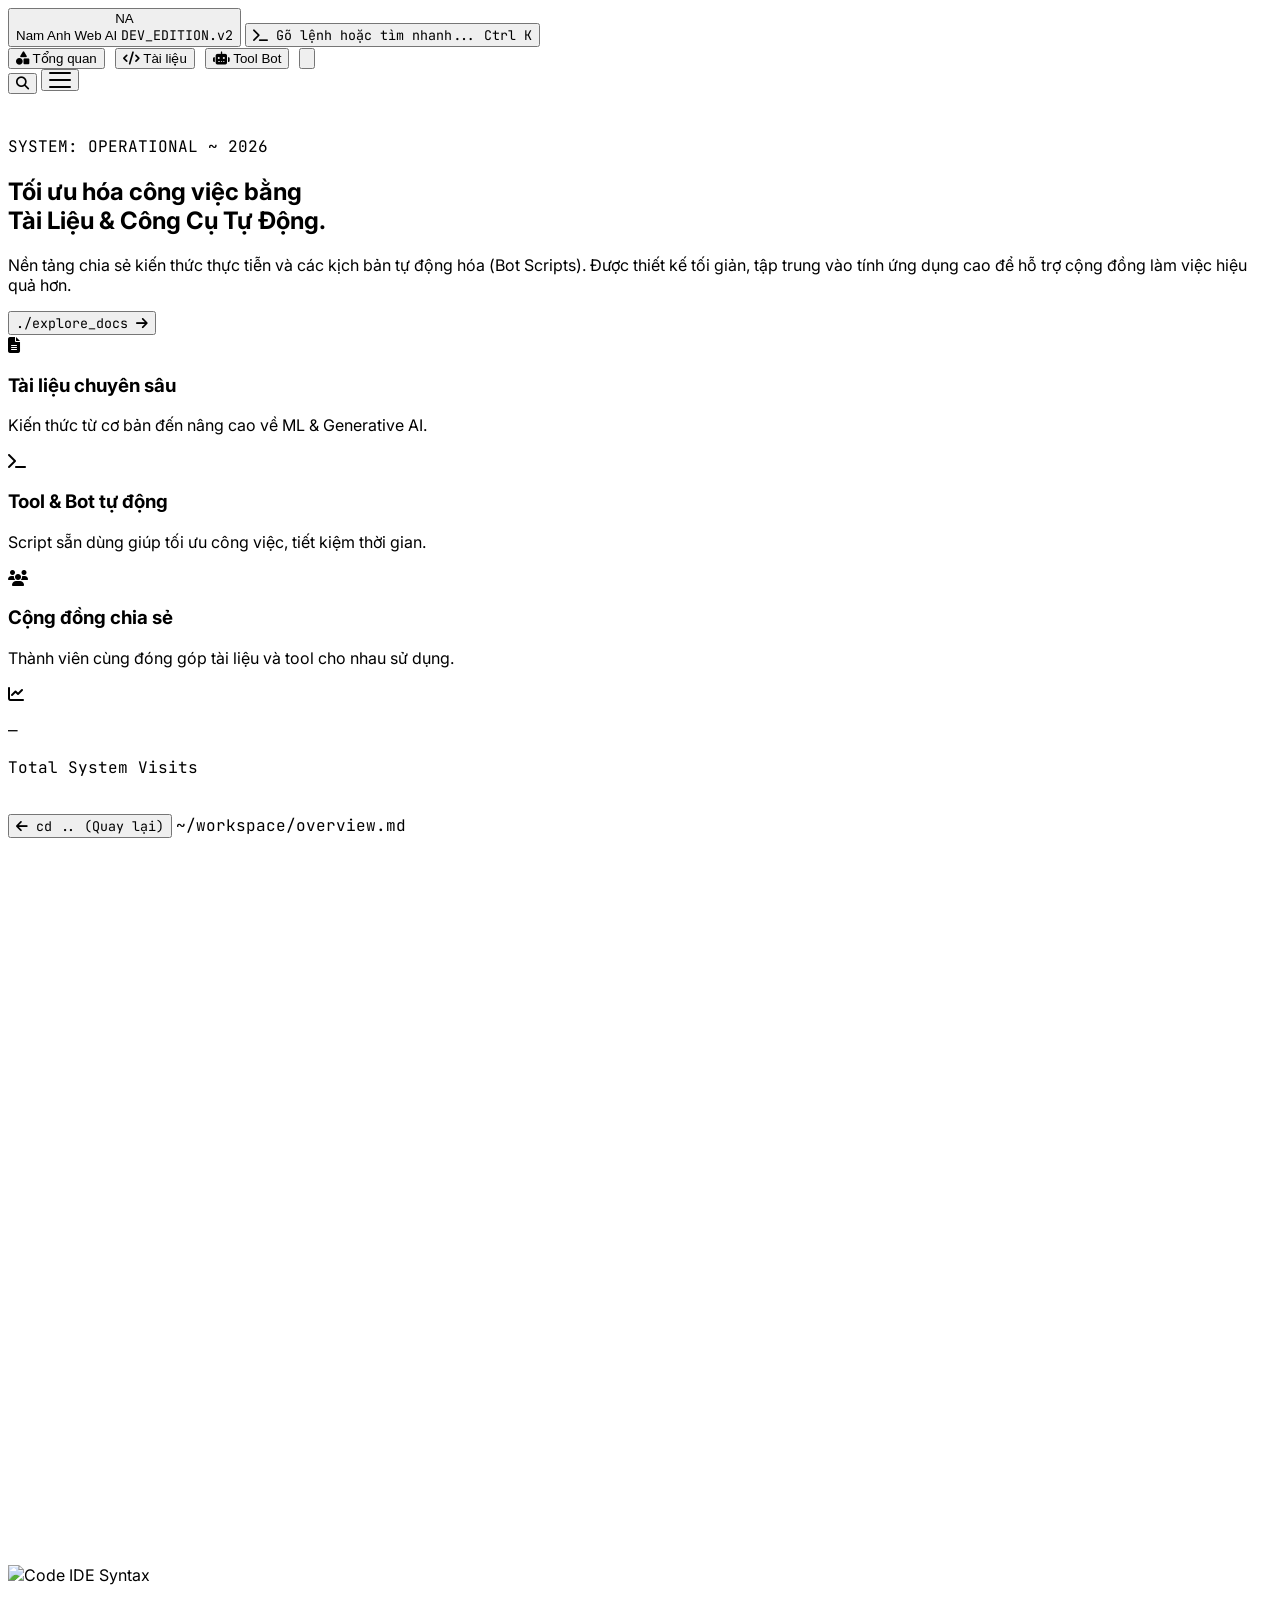
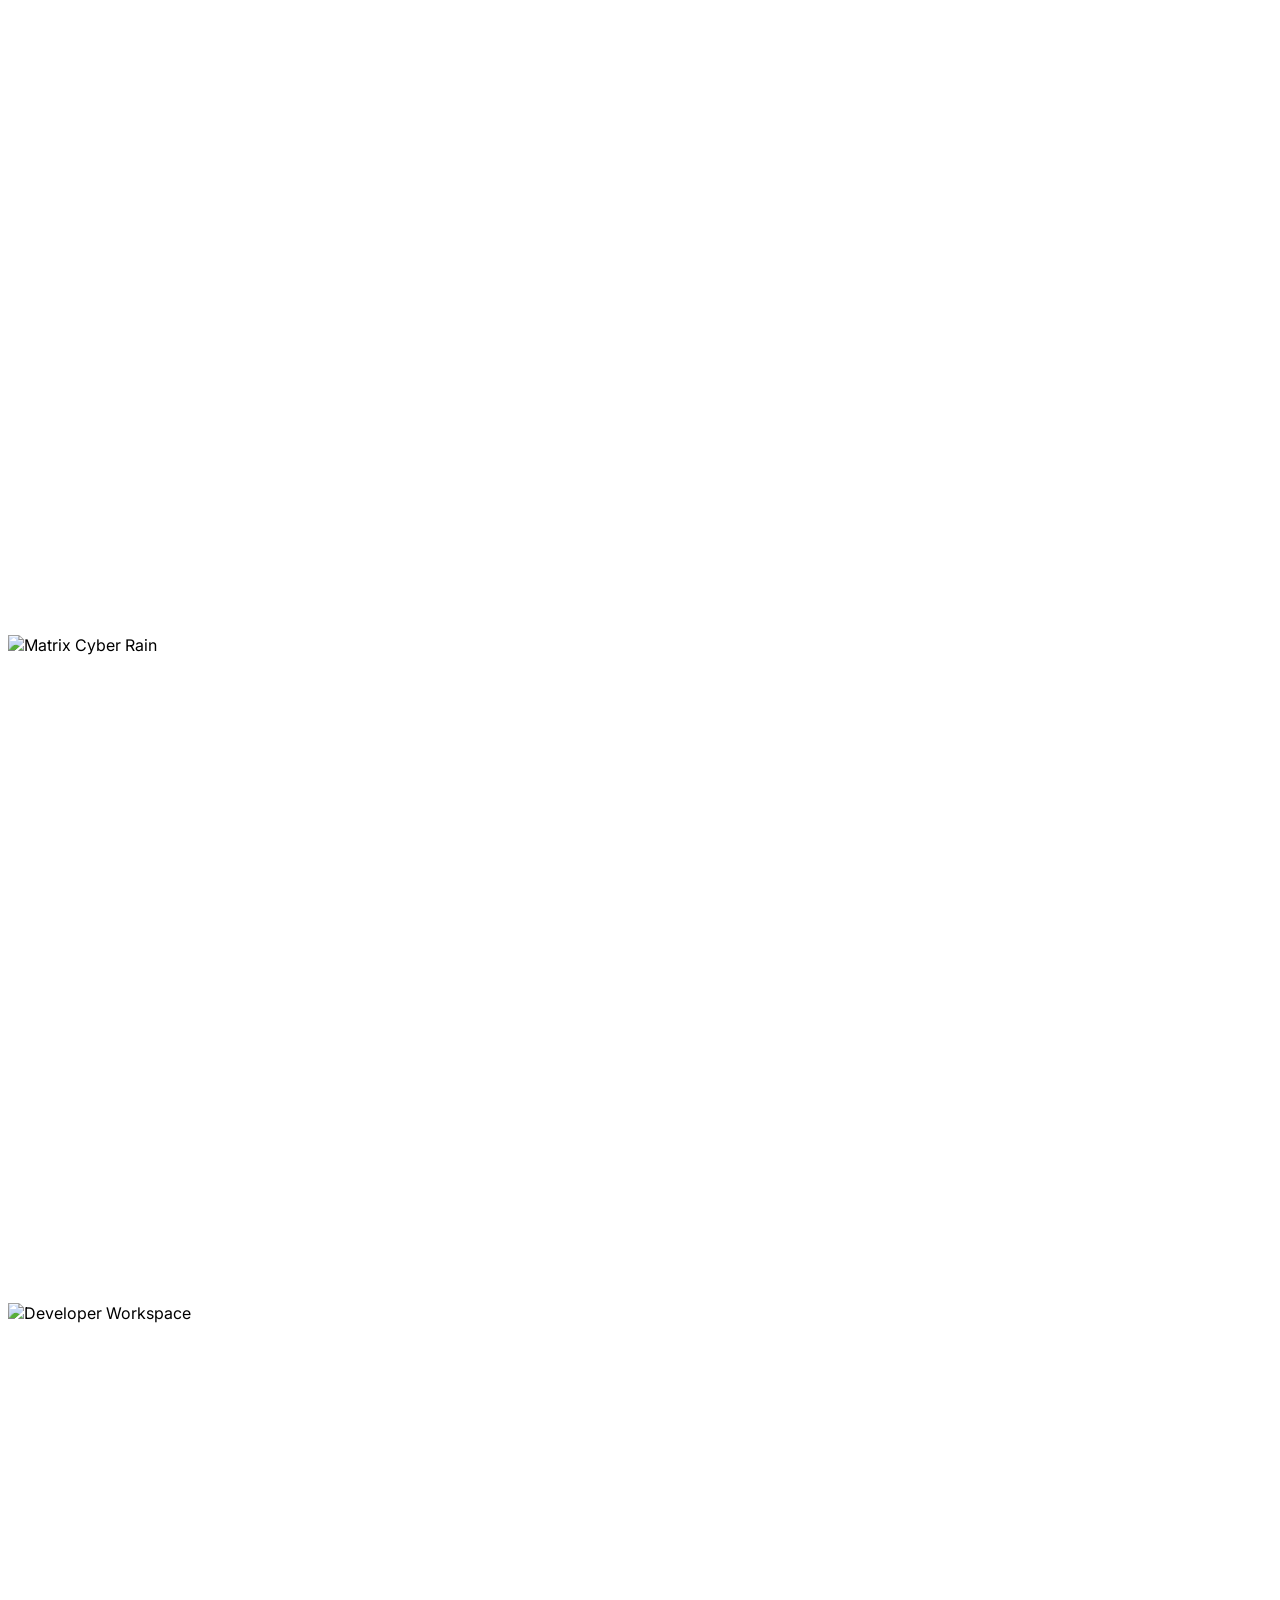
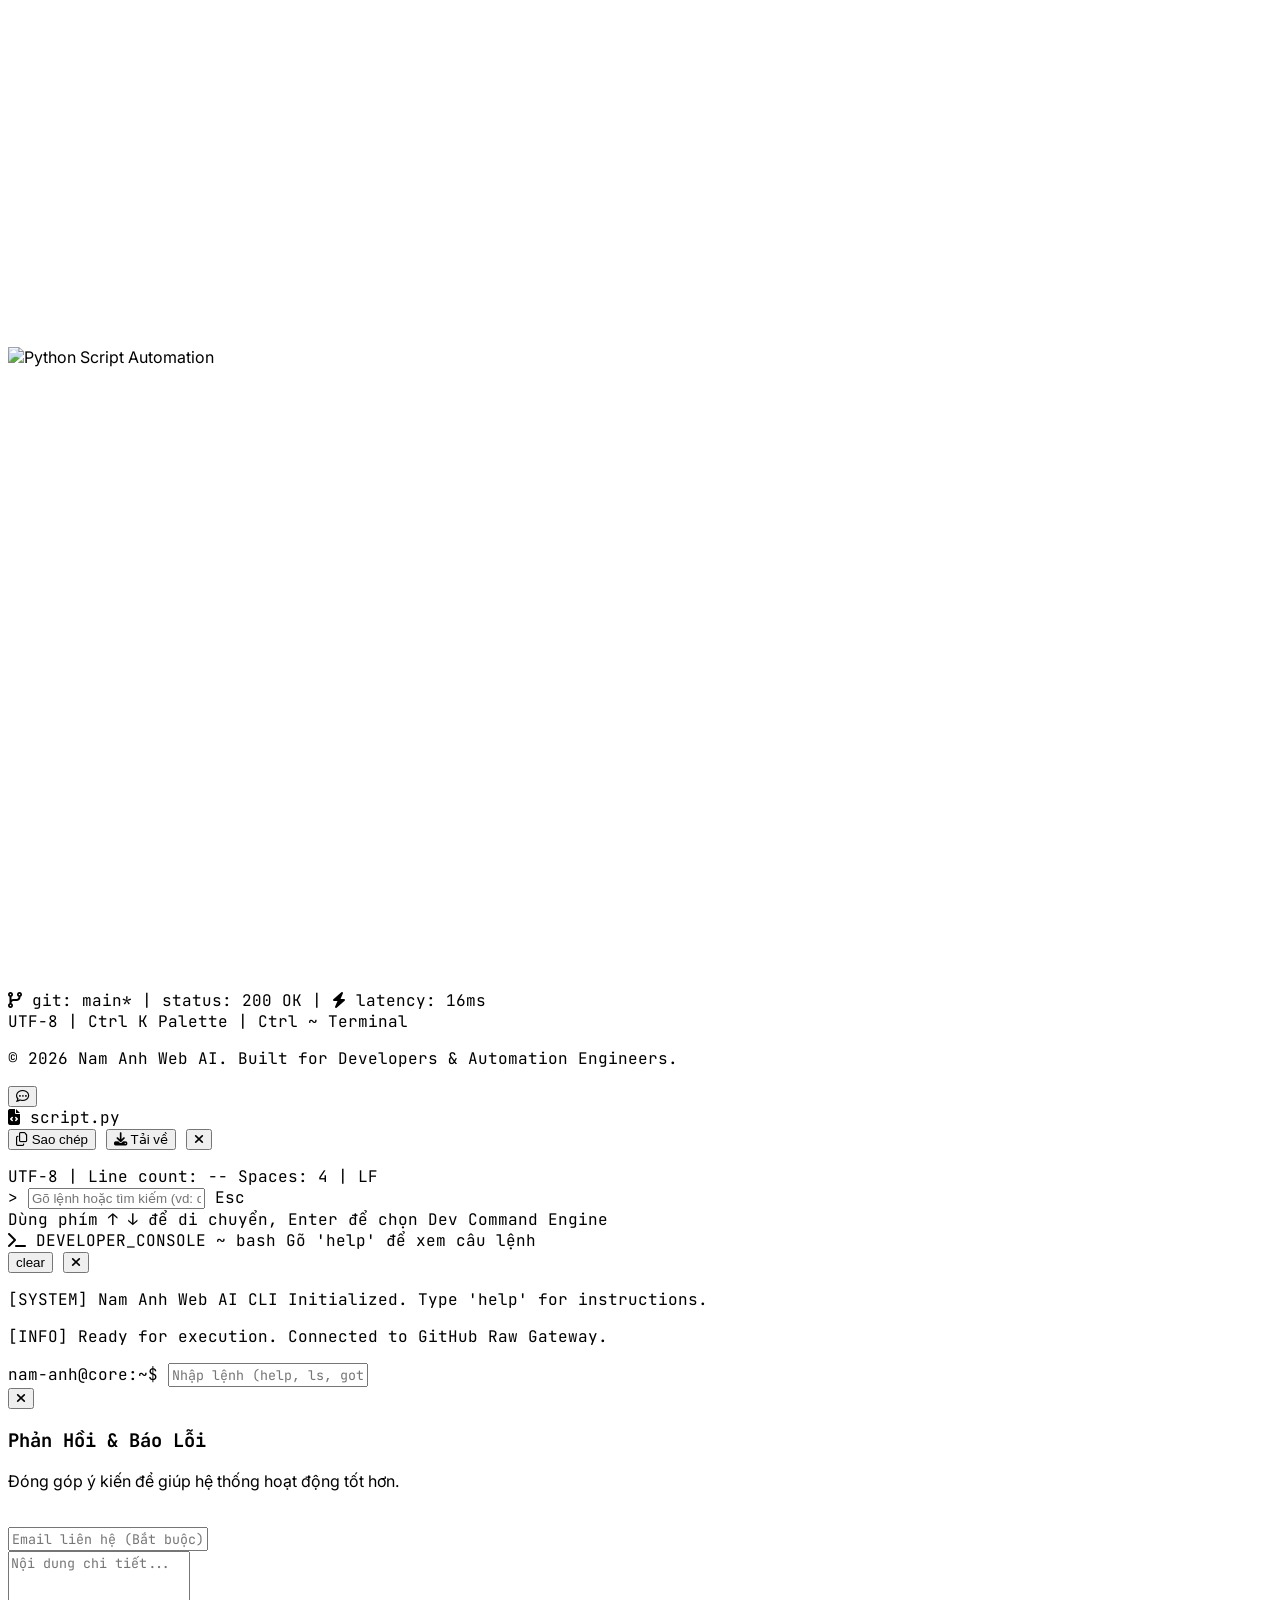
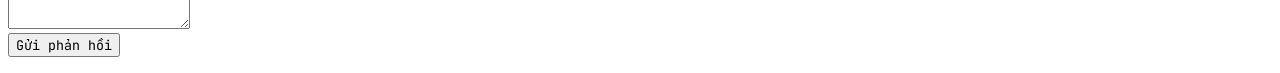
==== commit dcce90fe: "Add files via upload" ====
--- a/index.html
+++ b/index.html
@@ -3,7 +3,7 @@
 <head>
     <meta charset="UTF-8">
     <meta name="viewport" content="width=device-width, initial-scale=1.0">
-    <title>Tài Liệu & Tool Bot - Nam Anh</title>
+    <title>Nam Anh Web AI — Developer & Automation Hub</title>
     <link rel="icon" type="image/jpeg" href="https://cdn.phototourl.com/member/2026-09-28-9df9480c-df73-41e8-b98a-056d5aa92531.jpg">
     <link rel="shortcut icon" href="https://cdn.phototourl.com/member/2026-09-28-9df9480c-df73-41e8-b98a-056d5aa92531.jpg">
     <link rel="apple-touch-icon" href="https://cdn.phototourl.com/member/2026-09-28-9df9480c-df73-41e8-b98a-056d5aa92531.jpg">
@@ -15,7 +15,7 @@
     <link rel="preload" as="image" href="https://images.viblo.asia/3fcc086e-9425-4861-a164-384d3095b3a0.png" fetchpriority="high">
     <script src="https://cdn.tailwindcss.com"></script>
     <link rel="stylesheet" href="https://cdnjs.cloudflare.com/ajax/libs/font-awesome/6.4.0/css/all.min.css">
-    <link href="https://fonts.googleapis.com/css2?family=Inter:wght@300;400;500;600;700&family=JetBrains+Mono:wght@400;500;600&display=swap" rel="stylesheet">
+    <link href="https://fonts.googleapis.com/css2?family=Inter:wght@300;400;500;600;700&family=JetBrains+Mono:ital,wght@0,400;0,500;0,600;0,700;1,400&display=swap" rel="stylesheet">
     <style>
         body { font-family: 'Inter', sans-serif; -webkit-tap-highlight-color: transparent; text-rendering: optimizeSpeed; }
         code, kbd, samp, pre, .font-mono { font-family: 'JetBrains Mono', monospace; }
@@ -23,6 +23,14 @@
 
         :root { --ease-out: cubic-bezier(0.22, 1, 0.36, 1); }
 
+        /* Lưới Matrix Dev Grid */
+        .bg-grid-pattern {
+            background-size: 36px 36px;
+            background-image: 
+                linear-gradient(to right, rgba(255, 255, 255, 0.035) 1px, transparent 1px),
+                linear-gradient(to bottom, rgba(255, 255, 255, 0.035) 1px, transparent 1px);
+        }
+
         @keyframes fadeInUp {
             from { opacity: 0; transform: translate3d(0, 12px, 0); }
             to   { opacity: 1; transform: translate3d(0, 0, 0); }
@@ -31,15 +39,15 @@
             from { opacity: 0; }
             to   { opacity: 1; }
         }
-        .animate-fade { animation: fadeInUp 0.45s var(--ease-out) backwards; }
-
-        .stagger-item { animation: fadeInUp 0.7s var(--ease-out) backwards; }
-        .stagger-item:nth-child(1) { animation-delay: 0.05s; }
-        .stagger-item:nth-child(2) { animation-delay: 0.13s; }
-        .stagger-item:nth-child(3) { animation-delay: 0.21s; }
-        .stagger-item:nth-child(4) { animation-delay: 0.29s; }
-        .stagger-item:nth-child(5) { animation-delay: 0.37s; }
-        .stagger-item:nth-child(6) { animation-delay: 0.45s; }
+        .animate-fade { animation: fadeInUp 0.4s var(--ease-out) backwards; }
+
+        .stagger-item { animation: fadeInUp 0.65s var(--ease-out) backwards; }
+        .stagger-item:nth-child(1) { animation-delay: 0.04s; }
+        .stagger-item:nth-child(2) { animation-delay: 0.11s; }
+        .stagger-item:nth-child(3) { animation-delay: 0.18s; }
+        .stagger-item:nth-child(4) { animation-delay: 0.25s; }
+        .stagger-item:nth-child(5) { animation-delay: 0.32s; }
+        .stagger-item:nth-child(6) { animation-delay: 0.39s; }
 
         @keyframes kenburns {
             from { transform: scale3d(1, 1, 1); }
@@ -110,24 +118,24 @@
             .reveal-up { opacity: 1; transform: none; }
         }
 
-        ::-webkit-scrollbar { width: 8px; }
+        ::-webkit-scrollbar { width: 8px; height: 8px; }
         ::-webkit-scrollbar-track { background: #09090b; }
         ::-webkit-scrollbar-thumb { background: #27272a; border-radius: 4px; }
         ::-webkit-scrollbar-thumb:hover { background: #3f3f46; }
     </style>
 </head>
-<body class="bg-[#09090b] text-zinc-300 antialiased selection:bg-zinc-200 selection:text-zinc-900 min-h-screen flex flex-col justify-between">
+<body class="bg-[#09090b] text-zinc-300 antialiased selection:bg-cyan-500/20 selection:text-cyan-300 min-h-screen flex flex-col justify-between relative bg-grid-pattern">
 
     <!-- ================= CODING TERMINAL PRELOADER ================= -->
     <div id="app-preloader" class="fixed inset-0 z-[999] bg-[#09090b] flex flex-col items-center justify-center select-none transition-all duration-500 ease-out">
-        <div class="absolute w-80 h-80 bg-indigo-600/15 rounded-full blur-[100px] pointer-events-none -z-10 animate-pulse"></div>
+        <div class="absolute w-80 h-80 bg-cyan-600/15 rounded-full blur-[100px] pointer-events-none -z-10 animate-pulse"></div>
 
         <div class="w-full max-w-sm px-5 flex flex-col items-center">
             <div class="relative mb-5">
                 <div class="w-14 h-14 rounded-2xl bg-zinc-900 border border-zinc-700/80 flex items-center justify-center text-zinc-100 font-bold text-lg shadow-2xl relative z-10">
                     NA
                 </div>
-                <div class="absolute -inset-1 rounded-2xl bg-gradient-to-tr from-indigo-500 to-cyan-500 opacity-40 blur-sm animate-pulse"></div>
+                <div class="absolute -inset-1 rounded-2xl bg-gradient-to-tr from-cyan-500 via-indigo-500 to-emerald-400 opacity-40 blur-sm animate-pulse"></div>
             </div>
 
             <div class="w-full bg-[#0d0e12] border border-zinc-800 rounded-xl p-4 shadow-2xl font-mono backdrop-blur-md">
@@ -137,57 +145,77 @@
                         <span class="w-2.5 h-2.5 rounded-full bg-yellow-500/80 inline-block"></span>
                         <span class="w-2.5 h-2.5 rounded-full bg-emerald-500/80 inline-block"></span>
                     </div>
-                    <span class="text-[10px] text-zinc-500 tracking-wider">nam-anh@dev-core: ~</span>
+                    <span class="text-[10px] text-zinc-500 tracking-wider">dev-kernel: nam-anh-ai ~ v2.6</span>
                 </div>
 
                 <div class="space-y-1.5 text-zinc-300 font-mono text-[11px]">
                     <div class="flex items-center gap-1.5 text-emerald-400">
                         <span class="text-zinc-500">$</span>
-                        <span>init --workspace --full-width</span>
+                        <span>boot --ide-core --modules</span>
                         <span class="inline-block w-1.5 h-3.5 bg-emerald-400 animate-pulse"></span>
                     </div>
                     <p id="loader-log" class="text-zinc-400 text-[10px] h-4 truncate">
-                        Khởi tạo hệ thống...
+                        Khởi tạo hệ thống lập trình...
                     </p>
                 </div>
 
                 <div class="mt-4 pt-1">
                     <div class="flex justify-between text-[10px] text-zinc-500 mb-1.5 font-mono">
-                        <span id="loader-status" class="text-indigo-400 uppercase tracking-wider font-semibold">LOADING...</span>
+                        <span id="loader-status" class="text-cyan-400 uppercase tracking-wider font-semibold">LOADING...</span>
                         <span id="loader-percent" class="text-zinc-300">0%</span>
                     </div>
                     <div class="w-full h-1 bg-zinc-800/80 rounded-full overflow-hidden">
-                        <div id="loader-progress-bar" class="h-full bg-gradient-to-r from-indigo-500 via-cyan-400 to-emerald-400 rounded-full transition-all duration-150 ease-out" style="width: 0%"></div>
+                        <div id="loader-progress-bar" class="h-full bg-gradient-to-r from-cyan-500 via-indigo-500 to-emerald-400 rounded-full transition-all duration-150 ease-out" style="width: 0%"></div>
                     </div>
                 </div>
             </div>
         </div>
     </div>
 
-    <!-- Header / Navigation -->
-    <header class="fixed top-0 left-0 w-full z-50 bg-[#09090b]/95 border-b border-zinc-800/50 backdrop-blur-md">
+    <!-- ================= PRO HEADER / NAVIGATION ================= -->
+    <header class="fixed top-0 left-0 w-full z-50 bg-[#09090b]/90 border-b border-zinc-800/70 backdrop-blur-md">
         <div class="max-w-6xl mx-auto px-4 sm:px-6 lg:px-8">
-            <div class="flex justify-between items-center h-16">
-                <button onclick="showPage('intro')" class="flex items-center space-x-3 text-left focus:outline-none group">
-                    <div class="w-8 h-8 rounded-lg bg-zinc-100 flex items-center justify-center text-zinc-900 font-bold text-sm transition transform group-hover:bg-white shadow-md">
+            <div class="flex justify-between items-center h-16 gap-4">
+                <!-- Logo with Dev Badge -->
+                <button onclick="showPage('intro')" class="flex items-center space-x-3 text-left focus:outline-none group shrink-0">
+                    <div class="w-8 h-8 rounded-lg bg-zinc-100 flex items-center justify-center text-zinc-900 font-bold text-sm transition transform group-hover:bg-cyan-300 shadow-md">
                         NA
                     </div>
-                    <span class="font-semibold text-lg tracking-tight text-zinc-100">Nam Anh Web AI</span>
+                    <div class="flex flex-col">
+                        <span class="font-semibold text-base tracking-tight text-zinc-100 group-hover:text-white transition">Nam Anh Web AI</span>
+                        <span class="text-[9px] font-mono text-cyan-400 tracking-widest -mt-0.5">DEV_EDITION.v2</span>
+                    </div>
                 </button>
 
-                <nav class="hidden md:flex space-x-1 text-sm font-medium">
-                    <button onclick="showPage('intro')" id="nav-desk-intro" class="px-4 py-2 rounded-lg transition-colors duration-200">
-                        Tổng quan
+                <!-- Command Palette Shortcut Pill (Raycast / VS Code Style) -->
+                <button onclick="openCommandPalette()" class="hidden sm:flex items-center gap-2.5 px-3.5 py-1.5 bg-zinc-900/80 hover:bg-zinc-800/90 border border-zinc-800 hover:border-zinc-600 rounded-lg text-xs text-zinc-400 hover:text-zinc-200 transition font-mono shadow-inner group">
+                    <i class="fa-solid fa-terminal text-zinc-500 group-hover:text-cyan-400 text-xs transition"></i>
+                    <span class="truncate">Gõ lệnh hoặc tìm nhanh...</span>
+                    <kbd class="px-1.5 py-0.5 text-[10px] bg-zinc-800 group-hover:bg-zinc-700 text-zinc-300 rounded border border-zinc-700/80 ml-2">Ctrl K</kbd>
+                </button>
+
+                <!-- Desktop Nav Links -->
+                <nav class="hidden md:flex space-x-1 text-xs font-mono font-medium">
+                    <button onclick="showPage('intro')" id="nav-desk-intro" class="px-3.5 py-2 rounded-lg transition-colors duration-200 flex items-center gap-2">
+                        <i class="fa-solid fa-shapes text-zinc-400"></i> Tổng quan
                     </button>
-                    <button onclick="showPage('download')" id="nav-desk-download" class="px-4 py-2 rounded-lg transition-colors duration-200 flex items-center gap-2">
-                        Tài liệu
+                    <button onclick="showPage('download')" id="nav-desk-download" class="px-3.5 py-2 rounded-lg transition-colors duration-200 flex items-center gap-2">
+                        <i class="fa-solid fa-code text-cyan-400"></i> Tài liệu
                     </button>
-                    <button onclick="showPage('bot')" id="nav-desk-bot" class="px-4 py-2 rounded-lg transition-colors duration-200 flex items-center gap-2">
-                        Công cụ Bot
+                    <button onclick="showPage('bot')" id="nav-desk-bot" class="px-3.5 py-2 rounded-lg transition-colors duration-200 flex items-center gap-2">
+                        <i class="fa-solid fa-robot text-emerald-400"></i> Tool Bot
+                    </button>
+                    <!-- Nút mở terminal mini -->
+                    <button onclick="toggleDevConsole()" title="Mở Dev Terminal (Ctrl + ~)" class="px-2.5 py-2 rounded-lg text-zinc-400 hover:text-white hover:bg-zinc-800/60 transition">
+                        <i class="fa-solid fa-square-terminal text-sm"></i>
                     </button>
                 </nav>
 
-                <div class="md:hidden flex items-center">
+                <!-- Hamburger Button Mobile -->
+                <div class="md:hidden flex items-center gap-2">
+                    <button onclick="openCommandPalette()" class="p-2 text-zinc-400 hover:text-white">
+                        <i class="fa-solid fa-magnifying-glass"></i>
+                    </button>
                     <button id="mobile-menu-btn" class="text-zinc-400 hover:text-white focus:outline-none p-2">
                         <div class="hamburger-icon">
                             <span></span><span></span><span></span>
@@ -197,16 +225,20 @@
             </div>
         </div>
 
+        <!-- Dropdown Menu Mobile -->
         <div id="mobile-menu" class="mobile-menu-panel absolute top-16 left-0 w-full bg-[#09090b] border-b border-zinc-800 z-50">
-            <div class="flex flex-col p-4 space-y-1">
+            <div class="flex flex-col p-4 space-y-1 font-mono text-sm">
                 <button onclick="showPage('intro')" id="nav-mob-intro" class="w-full text-left py-3 px-4 rounded-lg flex items-center gap-3 transition-colors duration-200">
-                    Tổng quan
+                    <i class="fa-solid fa-shapes"></i> Tổng quan
                 </button>
                 <button onclick="showPage('download')" id="nav-mob-download" class="w-full text-left py-3 px-4 rounded-lg flex items-center gap-3 transition-colors duration-200">
-                    Tài liệu
+                    <i class="fa-solid fa-code text-cyan-400"></i> Tài liệu
                 </button>
                 <button onclick="showPage('bot')" id="nav-mob-bot" class="w-full text-left py-3 px-4 rounded-lg flex items-center gap-3 transition-colors duration-200">
-                    Công cụ Bot
+                    <i class="fa-solid fa-robot text-emerald-400"></i> Công cụ Bot
+                </button>
+                <button onclick="toggleDevConsole()" class="w-full text-left py-3 px-4 rounded-lg flex items-center gap-3 text-cyan-400 hover:bg-zinc-800/50">
+                    <i class="fa-solid fa-terminal"></i> Bật Terminal Panel
                 </button>
             </div>
         </div>
@@ -221,8 +253,8 @@
                 <img src="https://images.viblo.asia/3fcc086e-9425-4861-a164-384d3095b3a0.png" alt="" fetchpriority="high" decoding="async" class="absolute inset-0 w-full h-full object-cover -z-20 bg-kenburns pointer-events-none">
                 <div class="absolute inset-0 bg-gradient-to-b from-[#09090b]/60 via-[#09090b]/55 to-[#09090b] -z-10 pointer-events-none"></div>
                 <div class="max-w-4xl mx-auto px-4 text-center relative z-10 py-12">
-                    <span class="stagger-item inline-flex items-center gap-2 px-3.5 py-1.5 rounded-full border border-zinc-700/60 bg-zinc-900/60 text-zinc-300 text-xs font-medium tracking-wide mb-8 backdrop-blur-sm shadow">
-                        <span class="w-2 h-2 rounded-full bg-emerald-400 animate-pulse"></span> Cập nhật hệ thống mới nhất 2026
+                    <span class="stagger-item inline-flex items-center gap-2 px-3.5 py-1.5 rounded-full border border-zinc-700/60 bg-zinc-900/80 text-zinc-300 text-xs font-mono tracking-wide mb-8 backdrop-blur-sm shadow">
+                        <span class="w-2 h-2 rounded-full bg-emerald-400 animate-pulse"></span> SYSTEM: OPERATIONAL ~ 2026
                     </span>
                     <h1 class="stagger-item text-4xl md:text-6xl font-bold tracking-tight mb-6 text-zinc-100 leading-tight">
                         Tối ưu hóa công việc bằng <br class="hidden md:block">
@@ -233,23 +265,23 @@
                     </p>
 
                     <div class="stagger-item flex justify-center mb-10">
-                        <button onclick="showPage('about')" class="bg-white text-zinc-900 hover:bg-zinc-200 font-medium px-8 py-3.5 rounded-full transition transform hover:-translate-y-0.5 inline-flex items-center justify-center gap-3 active:scale-95 shadow-xl">
-                            Khám phá chi tiết <i class="fa-solid fa-arrow-right text-sm"></i>
+                        <button onclick="showPage('about')" class="bg-white text-zinc-900 hover:bg-cyan-300 font-medium px-8 py-3.5 rounded-full transition transform hover:-translate-y-0.5 inline-flex items-center justify-center gap-3 active:scale-95 shadow-xl font-mono text-sm">
+                            <span>./explore_docs</span> <i class="fa-solid fa-arrow-right text-xs"></i>
                         </button>
                     </div>
 
                     <div class="stagger-item grid grid-cols-1 sm:grid-cols-3 gap-4 max-w-3xl mx-auto text-left">
-                        <div class="bg-zinc-900/60 border border-zinc-800 rounded-xl p-5 transition duration-300 hover:-translate-y-1 hover:border-zinc-600 backdrop-blur-sm">
+                        <div class="bg-zinc-900/60 border border-zinc-800 rounded-xl p-5 transition duration-300 hover:-translate-y-1 hover:border-cyan-500/50 backdrop-blur-sm">
                             <i class="fa-solid fa-file-text text-xl text-cyan-400 mb-3"></i>
                             <h3 class="text-sm font-semibold text-zinc-100 mb-1">Tài liệu chuyên sâu</h3>
                             <p class="text-xs text-zinc-400 leading-relaxed">Kiến thức từ cơ bản đến nâng cao về ML & Generative AI.</p>
                         </div>
-                        <div class="bg-zinc-900/60 border border-zinc-800 rounded-xl p-5 transition duration-300 hover:-translate-y-1 hover:border-zinc-600 backdrop-blur-sm">
+                        <div class="bg-zinc-900/60 border border-zinc-800 rounded-xl p-5 transition duration-300 hover:-translate-y-1 hover:border-emerald-500/50 backdrop-blur-sm">
                             <i class="fa-solid fa-terminal text-xl text-emerald-400 mb-3"></i>
                             <h3 class="text-sm font-semibold text-zinc-100 mb-1">Tool & Bot tự động</h3>
                             <p class="text-xs text-zinc-400 leading-relaxed">Script sẵn dùng giúp tối ưu công việc, tiết kiệm thời gian.</p>
                         </div>
-                        <div class="bg-zinc-900/60 border border-zinc-800 rounded-xl p-5 transition duration-300 hover:-translate-y-1 hover:border-zinc-600 backdrop-blur-sm">
+                        <div class="bg-zinc-900/60 border border-zinc-800 rounded-xl p-5 transition duration-300 hover:-translate-y-1 hover:border-indigo-500/50 backdrop-blur-sm">
                             <i class="fa-solid fa-users text-xl text-indigo-400 mb-3"></i>
                             <h3 class="text-sm font-semibold text-zinc-100 mb-1">Cộng đồng chia sẻ</h3>
                             <p class="text-xs text-zinc-400 leading-relaxed">Thành viên cùng đóng góp tài liệu và tool cho nhau sử dụng.</p>
@@ -259,9 +291,9 @@
                     <div class="stagger-item max-w-3xl mx-auto mt-4">
                         <div class="bg-zinc-900/60 border border-zinc-800 rounded-xl p-6 flex items-center justify-center gap-4 transition duration-300 hover:-translate-y-1 hover:border-zinc-600 backdrop-blur-sm">
                             <i class="fa-solid fa-chart-line text-3xl text-zinc-100 shrink-0"></i>
-                            <div class="text-left">
+                            <div class="text-left font-mono">
                                 <p id="visit-count" class="text-3xl font-bold text-zinc-100 leading-tight">...</p>
-                                <p class="text-xs text-zinc-400">Lượt truy cập trang web</p>
+                                <p class="text-xs text-zinc-400">Total System Visits</p>
                             </div>
                         </div>
                     </div>
@@ -271,15 +303,15 @@
 
         <!-- ================= PAGE: KHÁM PHÁ CHI TIẾT (ABOUT) ================= -->
         <div id="page-about" class="hidden min-h-[calc(100vh-4rem)] pt-24 pb-16 relative overflow-hidden isolate flex-grow flex flex-col justify-between">
-            <!-- Background phủ toàn bộ chiều cao -->
             <img src="https://images.unsplash.com/photo-1542838132-92c53300491e?q=80&w=1920&auto=format&fit=crop" alt="" loading="lazy" decoding="async" class="absolute inset-0 w-full h-full object-cover -z-20 bg-kenburns pointer-events-none">
             <div class="absolute inset-0 bg-[#09090b]/80 backdrop-blur-[1px] -z-10 pointer-events-none"></div>
 
             <div class="max-w-5xl mx-auto px-4 w-full relative z-10">
-                <div class="mb-6">
-                    <button onclick="showPage('intro')" class="text-sm text-zinc-400 hover:text-white transition inline-flex items-center gap-2 bg-zinc-900/50 px-3 py-1.5 rounded-lg border border-zinc-800">
-                        <i class="fa-solid fa-arrow-left text-xs"></i> Quay lại trang chủ
+                <div class="mb-6 flex items-center justify-between">
+                    <button onclick="showPage('intro')" class="text-xs font-mono text-zinc-400 hover:text-white transition inline-flex items-center gap-2 bg-zinc-900/70 px-3 py-1.5 rounded-lg border border-zinc-800">
+                        <i class="fa-solid fa-arrow-left text-xs"></i> cd .. (Quay lại)
                     </button>
+                    <span class="text-xs font-mono text-zinc-500">~/workspace/overview.md</span>
                 </div>
 
                 <!-- 4 khối tài nguyên lớn -->
@@ -321,7 +353,7 @@
                     
                     <div class="w-full">
                         <div class="inline-flex items-center gap-2 text-xs font-mono text-emerald-400 mb-1">
-                            <span class="w-2 h-2 rounded-full bg-emerald-400"></span> DEVELOPER & CREATOR
+                            <span class="w-2 h-2 rounded-full bg-emerald-400 animate-pulse"></span> DEVELOPER & CREATOR
                         </div>
                         <h3 class="text-2xl md:text-3xl font-semibold text-zinc-100 mb-3">Về Tác Giả — Nam Anh</h3>
                         <p class="text-zinc-400 text-sm md:text-base leading-relaxed mb-5 max-w-2xl">
@@ -329,33 +361,33 @@
                         </p>
                         
                         <div class="flex flex-wrap items-center justify-center md:justify-start gap-3">
-                            <a href="https://www.tiktok.com/@knoxmc.xyz?_r=1&_t=ZS-99zq8alaHYs" target="_blank" class="h-9 px-4 rounded-lg bg-zinc-800/80 flex items-center gap-2 text-zinc-200 hover:bg-zinc-700 transition border border-zinc-700 text-xs font-medium">
-                                <i class="fa-brands fa-tiktok text-sm"></i> Tiktok
+                            <a href="https://www.tiktok.com/@knoxmc.xyz?_r=1&_t=ZS-99zq8alaHYs" target="_blank" class="h-9 px-4 rounded-lg bg-zinc-800/80 flex items-center gap-2 text-zinc-200 hover:bg-zinc-700 transition border border-zinc-700 text-xs font-mono">
+                                <i class="fa-brands fa-tiktok text-sm"></i> @knoxmc.xyz
                             </a>
-                            <button onclick="forceDownload(event, 'https://i.ibb.co/HfhFpsTp/sharing-image.png', 'QR_Zalo_Nam_Anh.png')" class="h-9 px-4 rounded-lg bg-zinc-800/80 flex items-center gap-2 text-zinc-200 hover:bg-zinc-700 transition border border-zinc-700 text-xs font-medium">
+                            <button onclick="forceDownload(event, 'https://i.ibb.co/HfhFpsTp/sharing-image.png', 'QR_Zalo_Nam_Anh.png')" class="h-9 px-4 rounded-lg bg-zinc-800/80 flex items-center gap-2 text-zinc-200 hover:bg-zinc-700 transition border border-zinc-700 text-xs font-mono">
                                 <i class="fa-solid fa-qrcode text-sm"></i> Zalo QR
                             </button>
                         </div>
                     </div>
                 </div>
 
-                <!-- Khối bổ trợ: Tech Stack & Cam kết (Giúp trang đầy đặn, không bị trống) -->
-                <div class="reveal-up grid grid-cols-2 sm:grid-cols-4 gap-4 text-center pb-8">
+                <!-- Thống kê Tech Stack -->
+                <div class="reveal-up grid grid-cols-2 sm:grid-cols-4 gap-4 text-center pb-8 font-mono">
                     <div class="p-4 rounded-xl bg-zinc-900/40 border border-zinc-800/60 backdrop-blur-sm">
-                        <p class="text-lg font-bold text-zinc-100 font-mono">100%</p>
-                        <p class="text-xs text-zinc-500">Miễn phí & Mở</p>
+                        <p class="text-lg font-bold text-cyan-400">100%</p>
+                        <p class="text-xs text-zinc-500">Mở & Miễn Phí</p>
                     </div>
                     <div class="p-4 rounded-xl bg-zinc-900/40 border border-zinc-800/60 backdrop-blur-sm">
-                        <p class="text-lg font-bold text-zinc-100 font-mono">Real-time</p>
-                        <p class="text-xs text-zinc-500">Đồng bộ GitHub</p>
+                        <p class="text-lg font-bold text-emerald-400">Real-time</p>
+                        <p class="text-xs text-zinc-500">GitHub Raw Sync</p>
                     </div>
                     <div class="p-4 rounded-xl bg-zinc-900/40 border border-zinc-800/60 backdrop-blur-sm">
-                        <p class="text-lg font-bold text-zinc-100 font-mono">Catbox</p>
-                        <p class="text-xs text-zinc-500">Lưu trữ vĩnh viễn</p>
+                        <p class="text-lg font-bold text-indigo-400">Catbox API</p>
+                        <p class="text-xs text-zinc-500">Lưu Trữ Vĩnh Viễn</p>
                     </div>
                     <div class="p-4 rounded-xl bg-zinc-900/40 border border-zinc-800/60 backdrop-blur-sm">
-                        <p class="text-lg font-bold text-zinc-100 font-mono">Community</p>
-                        <p class="text-xs text-zinc-500">Chia sẻ cộng đồng</p>
+                        <p class="text-lg font-bold text-amber-400">Community</p>
+                        <p class="text-xs text-zinc-500">Đóng Góp Mở</p>
                     </div>
                 </div>
             </div>
@@ -370,35 +402,35 @@
                 <div class="reveal-up mb-8 flex flex-wrap items-end justify-between gap-4">
                     <div>
                         <div class="inline-flex items-center gap-2 text-xs font-mono text-cyan-400 mb-2">
-                            <i class="fa-solid fa-code"></i> <span>DOCS_REPOSITORY.ts</span>
+                            <i class="fa-solid fa-code"></i> <span>~/repository/documents</span>
                         </div>
                         <h1 class="text-3xl font-bold tracking-tight text-zinc-100 mb-2">Tài Liệu & Sách</h1>
                         <p class="text-zinc-400 text-sm">Kho lưu trữ tự động đồng bộ tài liệu hướng dẫn và lý thuyết chuyên môn (do Admin đăng).</p>
                     </div>
-                    <button onclick="showPage('docmember')" class="text-xs font-medium text-indigo-300 hover:text-white bg-indigo-500/10 hover:bg-indigo-500/20 border border-indigo-500/30 px-4 py-2 rounded-lg transition flex items-center gap-2 shrink-0">
-                        <i class="fa-solid fa-users"></i> Xem Document Member Share <i class="fa-solid fa-arrow-right"></i>
+                    <button onclick="showPage('docmember')" class="text-xs font-mono text-indigo-300 hover:text-white bg-indigo-500/10 hover:bg-indigo-500/20 border border-indigo-500/30 px-4 py-2 rounded-lg transition flex items-center gap-2 shrink-0">
+                        <i class="fa-solid fa-users"></i> Member Share <i class="fa-solid fa-arrow-right"></i>
                     </button>
                 </div>
 
                 <div class="reveal-up bg-zinc-950/70 border border-zinc-800 rounded-2xl p-6 backdrop-blur-md shadow-xl mb-8">
                     <!-- Ô tìm kiếm & Sắp xếp -->
                     <div class="flex flex-col sm:flex-row gap-3 mb-4">
-                        <div class="relative flex-grow">
-                            <i class="fa-solid fa-magnifying-glass absolute left-4 top-1/2 -translate-y-1/2 text-zinc-500 text-sm"></i>
-                            <input type="text" id="doc-search-input" placeholder="Tìm kiếm tài liệu..." class="w-full bg-[#09090b]/90 border border-zinc-800 rounded-lg pl-10 pr-4 py-2.5 text-sm text-zinc-200 focus:outline-none focus:border-cyan-500 transition">
-                        </div>
-                        <select id="doc-sort-select" class="bg-[#09090b]/90 border border-zinc-800 rounded-lg px-4 py-2.5 text-sm text-zinc-300 focus:outline-none focus:border-cyan-500 transition">
+                        <div class="relative flex-grow font-mono text-sm">
+                            <i class="fa-solid fa-magnifying-glass absolute left-4 top-1/2 -translate-y-1/2 text-zinc-500 text-xs"></i>
+                            <input type="text" id="doc-search-input" placeholder="Tìm kiếm tài liệu..." class="w-full bg-[#09090b]/90 border border-zinc-800 rounded-lg pl-10 pr-4 py-2.5 text-xs text-zinc-200 focus:outline-none focus:border-cyan-500 transition">
+                        </div>
+                        <select id="doc-sort-select" class="bg-[#09090b]/90 border border-zinc-800 rounded-lg px-4 py-2.5 text-xs font-mono text-zinc-300 focus:outline-none focus:border-cyan-500 transition">
                             <option value="name-asc">Tên (A-Z)</option>
                             <option value="name-desc">Tên (Z-A)</option>
                             <option value="size-asc">Dung lượng (Tăng dần)</option>
                             <option value="size-desc">Dung lượng (Giảm dần)</option>
                         </select>
-                        <button onclick="fetchGithubFiles(true)" class="text-sm bg-zinc-800/80 hover:bg-zinc-700 text-zinc-200 px-4 py-2.5 rounded-lg border border-zinc-700 transition flex items-center justify-center gap-2">
+                        <button onclick="fetchGithubFiles(true)" class="text-xs font-mono bg-zinc-800/80 hover:bg-zinc-700 text-zinc-200 px-4 py-2.5 rounded-lg border border-zinc-700 transition flex items-center justify-center gap-2">
                             <i class="fa-solid fa-rotate-right" id="refresh-icon"></i> Làm mới
                         </button>
                     </div>
 
-                    <!-- Thanh Filter Tags nhanh (Tạo cảm giác đầy đặn, xịn sò) -->
+                    <!-- Bộ lọc tag nhanh -->
                     <div class="flex flex-wrap items-center gap-2 mb-5 pt-1 text-xs font-mono">
                         <span class="text-zinc-500 text-[11px] mr-1">Bộ lọc nhanh:</span>
                         <button onclick="filterByTag('doc', '')" class="px-2.5 py-1 rounded bg-zinc-800/70 hover:bg-zinc-700 text-zinc-300 border border-zinc-700/50">Tất cả</button>
@@ -408,7 +440,7 @@
                         <button onclick="filterByTag('doc', 'laptrinh')" class="px-2.5 py-1 rounded bg-zinc-900 hover:bg-zinc-800 text-zinc-400 border border-zinc-800">Lập trình</button>
                     </div>
 
-                    <!-- Danh sách File -->
+                    <!-- Danh sách file tích hợp nút Xem Code (Preview) -->
                     <div id="file-list-container" class="grid grid-cols-1 sm:grid-cols-2 gap-3.5 min-h-[200px]">
                         <div class="col-span-full text-center py-12 text-zinc-500 font-mono text-xs">
                             <i class="fa-solid fa-spinner fa-spin text-zinc-400 text-2xl mb-3"></i>
@@ -417,26 +449,26 @@
                     </div>
                 </div>
 
-                <!-- Khối tiện ích đáy: Giúp web đầy đặn, không có khoảng trống đen -->
+                <!-- Tiện ích đáy -->
                 <div class="reveal-up grid grid-cols-1 sm:grid-cols-3 gap-4 pb-8">
                     <div class="p-4 rounded-xl bg-zinc-950/60 border border-zinc-800/60 backdrop-blur-sm flex items-start gap-3">
                         <i class="fa-solid fa-bolt text-cyan-400 mt-1 text-base"></i>
                         <div>
-                            <h4 class="text-xs font-semibold text-zinc-200 mb-0.5">Tải Về Trực Tiếp</h4>
+                            <h4 class="text-xs font-semibold text-zinc-200 mb-0.5 font-mono">Tải Về Trực Tiếp</h4>
                             <p class="text-[11px] text-zinc-500 leading-relaxed">Kết nối GitHub Raw API, tải tốc độ tối đa không qua trang quảng cáo.</p>
                         </div>
                     </div>
                     <div class="p-4 rounded-xl bg-zinc-950/60 border border-zinc-800/60 backdrop-blur-sm flex items-start gap-3">
                         <i class="fa-solid fa-shield-halved text-emerald-400 mt-1 text-base"></i>
                         <div>
-                            <h4 class="text-xs font-semibold text-zinc-200 mb-0.5">Kiểm Tra An Toàn</h4>
+                            <h4 class="text-xs font-semibold text-zinc-200 mb-0.5 font-mono">Kiểm Tra An Toàn</h4>
                             <p class="text-[11px] text-zinc-500 leading-relaxed">Mọi tài liệu và prompt đều được rà soát trước khi đẩy lên repo.</p>
                         </div>
                     </div>
                     <div class="p-4 rounded-xl bg-zinc-950/60 border border-zinc-800/60 backdrop-blur-sm flex items-start gap-3">
                         <i class="fa-solid fa-arrows-rotate text-indigo-400 mt-1 text-base"></i>
                         <div>
-                            <h4 class="text-xs font-semibold text-zinc-200 mb-0.5">Đồng Bộ Liên Tục</h4>
+                            <h4 class="text-xs font-semibold text-zinc-200 mb-0.5 font-mono">Đồng Bộ Tự Động</h4>
                             <p class="text-[11px] text-zinc-500 leading-relaxed">Tự động cập nhật file mới mỗi khi admin commit vào repository.</p>
                         </div>
                     </div>
@@ -453,35 +485,35 @@
                 <div class="reveal-up mb-8 flex flex-wrap items-end justify-between gap-4">
                     <div>
                         <div class="inline-flex items-center gap-2 text-xs font-mono text-emerald-400 mb-2">
-                            <i class="fa-solid fa-terminal"></i> <span>BOT_AUTOMATION.py</span>
+                            <i class="fa-solid fa-terminal"></i> <span>~/repository/scripts</span>
                         </div>
                         <h1 class="text-3xl font-bold tracking-tight text-zinc-100 mb-2">Mã Nguồn & Công Cụ</h1>
                         <p class="text-zinc-400 text-sm">Các kịch bản tự động hóa, ứng dụng thực thi và dự án mẫu (do Admin đăng).</p>
                     </div>
-                    <button onclick="showPage('botmember')" class="text-xs font-medium text-indigo-300 hover:text-white bg-indigo-500/10 hover:bg-indigo-500/20 border border-indigo-500/30 px-4 py-2 rounded-lg transition flex items-center gap-2 shrink-0">
-                        <i class="fa-solid fa-users"></i> Xem Tool Bot Member Share <i class="fa-solid fa-arrow-right"></i>
+                    <button onclick="showPage('botmember')" class="text-xs font-mono text-indigo-300 hover:text-white bg-indigo-500/10 hover:bg-indigo-500/20 border border-indigo-500/30 px-4 py-2 rounded-lg transition flex items-center gap-2 shrink-0">
+                        <i class="fa-solid fa-users"></i> Member Share <i class="fa-solid fa-arrow-right"></i>
                     </button>
                 </div>
 
                 <div class="reveal-up bg-zinc-950/70 border border-zinc-800 rounded-2xl p-6 backdrop-blur-md shadow-xl mb-8">
-                    <div class="flex flex-col sm:flex-row gap-3 mb-4">
+                    <div class="flex flex-col sm:flex-row gap-3 mb-4 font-mono text-xs">
                         <div class="relative flex-grow">
-                            <i class="fa-solid fa-magnifying-glass absolute left-4 top-1/2 -translate-y-1/2 text-zinc-500 text-sm"></i>
-                            <input type="text" id="bot-search-input" placeholder="Tìm kiếm script, tool..." class="w-full bg-[#09090b]/90 border border-zinc-800 rounded-lg pl-10 pr-4 py-2.5 text-sm text-zinc-200 focus:outline-none focus:border-emerald-500 transition">
-                        </div>
-                        <select id="bot-sort-select" class="bg-[#09090b]/90 border border-zinc-800 rounded-lg px-4 py-2.5 text-sm text-zinc-300 focus:outline-none focus:border-emerald-500 transition">
+                            <i class="fa-solid fa-magnifying-glass absolute left-4 top-1/2 -translate-y-1/2 text-zinc-500"></i>
+                            <input type="text" id="bot-search-input" placeholder="Tìm kiếm script, tool..." class="w-full bg-[#09090b]/90 border border-zinc-800 rounded-lg pl-10 pr-4 py-2.5 text-zinc-200 focus:outline-none focus:border-emerald-500 transition">
+                        </div>
+                        <select id="bot-sort-select" class="bg-[#09090b]/90 border border-zinc-800 rounded-lg px-4 py-2.5 text-zinc-300 focus:outline-none focus:border-emerald-500 transition">
                             <option value="name-asc">Tên (A-Z)</option>
                             <option value="name-desc">Tên (Z-A)</option>
                             <option value="size-asc">Dung lượng (Tăng dần)</option>
                             <option value="size-desc">Dung lượng (Giảm dần)</option>
                         </select>
-                        <button onclick="fetchGithubFiles(true)" class="text-sm bg-zinc-800/80 hover:bg-zinc-700 text-zinc-200 px-4 py-2.5 rounded-lg border border-zinc-700 transition flex items-center justify-center gap-2">
+                        <button onclick="fetchGithubFiles(true)" class="bg-zinc-800/80 hover:bg-zinc-700 text-zinc-200 px-4 py-2.5 rounded-lg border border-zinc-700 transition flex items-center justify-center gap-2">
                             <i class="fa-solid fa-rotate-right" id="refresh-bot-icon"></i> Làm mới
                         </button>
                     </div>
 
                     <div class="flex flex-wrap items-center gap-2 mb-5 pt-1 text-xs font-mono">
-                        <span class="text-zinc-500 text-[11px] mr-1">Bộ lọc đuôi file:</span>
+                        <span class="text-zinc-500 text-[11px] mr-1">Phân loại:</span>
                         <button onclick="filterByTag('bot', '')" class="px-2.5 py-1 rounded bg-zinc-800/70 hover:bg-zinc-700 text-zinc-300 border border-zinc-700/50">Tất cả</button>
                         <button onclick="filterByTag('bot', '.py')" class="px-2.5 py-1 rounded bg-zinc-900 hover:bg-zinc-800 text-zinc-400 border border-zinc-800">.py</button>
                         <button onclick="filterByTag('bot', '.js')" class="px-2.5 py-1 rounded bg-zinc-900 hover:bg-zinc-800 text-zinc-400 border border-zinc-800">.js</button>
@@ -501,21 +533,21 @@
                     <div class="p-4 rounded-xl bg-zinc-950/60 border border-zinc-800/60 backdrop-blur-sm flex items-start gap-3">
                         <i class="fa-solid fa-terminal text-emerald-400 mt-1 text-base"></i>
                         <div>
-                            <h4 class="text-xs font-semibold text-zinc-200 mb-0.5">Sẵn Sàng Thực Thi</h4>
+                            <h4 class="text-xs font-semibold text-zinc-200 mb-0.5 font-mono">Sẵn Sàng Thực Thi</h4>
                             <p class="text-[11px] text-zinc-500 leading-relaxed">Mã nguồn được cấu trúc rõ ràng, kèm hướng dẫn chạy môi trường dev.</p>
                         </div>
                     </div>
                     <div class="p-4 rounded-xl bg-zinc-950/60 border border-zinc-800/60 backdrop-blur-sm flex items-start gap-3">
                         <i class="fa-solid fa-microchip text-cyan-400 mt-1 text-base"></i>
                         <div>
-                            <h4 class="text-xs font-semibold text-zinc-200 mb-0.5">Tối Ưu Hiệu Năng</h4>
+                            <h4 class="text-xs font-semibold text-zinc-200 mb-0.5 font-mono">Tối Ưu Hiệu Năng</h4>
                             <p class="text-[11px] text-zinc-500 leading-relaxed">Script được tinh chỉnh nhẹ, xử lý async và ít tiêu tốn tài nguyên máy tính.</p>
                         </div>
                     </div>
                     <div class="p-4 rounded-xl bg-zinc-950/60 border border-zinc-800/60 backdrop-blur-sm flex items-start gap-3">
                         <i class="fa-solid fa-code-branch text-purple-400 mt-1 text-base"></i>
                         <div>
-                            <h4 class="text-xs font-semibold text-zinc-200 mb-0.5">Dễ Dàng Tùy Biến</h4>
+                            <h4 class="text-xs font-semibold text-zinc-200 mb-0.5 font-mono">Dễ Dàng Tùy Biến</h4>
                             <p class="text-[11px] text-zinc-500 leading-relaxed">Code clean, chú thích đầy đủ, dễ dàng điều chỉnh theo nhu cầu riêng.</p>
                         </div>
                     </div>
@@ -532,12 +564,12 @@
                 <div class="reveal-up mb-8 flex flex-wrap items-end justify-between gap-4">
                     <div>
                         <div class="inline-flex items-center gap-2 text-xs font-mono text-indigo-400 mb-2">
-                            <i class="fa-solid fa-users"></i> <span>COMMUNITY_DOCS.md</span>
+                            <i class="fa-solid fa-users"></i> <span>~/community/documents</span>
                         </div>
                         <h1 class="text-3xl font-bold tracking-tight text-zinc-100 mb-2">Document Member Share</h1>
                         <p class="text-zinc-400 text-sm">Tài liệu do chính thành viên cộng đồng đóng góp — file tự động được phân loại theo đuôi file.</p>
                     </div>
-                    <button onclick="showPage('download')" class="text-xs font-medium text-zinc-400 hover:text-white bg-zinc-800/50 hover:bg-zinc-800 border border-zinc-700 px-4 py-2 rounded-lg transition flex items-center gap-2 shrink-0">
+                    <button onclick="showPage('download')" class="text-xs font-mono text-zinc-400 hover:text-white bg-zinc-800/50 hover:bg-zinc-800 border border-zinc-700 px-4 py-2 rounded-lg transition flex items-center gap-2 shrink-0">
                         <i class="fa-solid fa-arrow-left"></i> Về Tài Liệu Admin
                     </button>
                 </div>
@@ -547,29 +579,29 @@
                     <h3 class="text-sm font-semibold text-zinc-100 mb-1 flex items-center gap-2"><i class="fa-solid fa-cloud-arrow-up text-indigo-400"></i> Đóng góp file của bạn</h3>
                     <p class="text-xs text-zinc-500 mb-4">Chọn file bất kỳ để chia sẻ — hệ thống sẽ tự động nhận diện đuôi file và xếp đúng danh mục (Document hoặc Tool Bot).</p>
                     <div class="flex flex-col sm:flex-row gap-3">
-                        <input type="text" id="docmember-nickname" placeholder="Tên của bạn (không bắt buộc)" class="w-full sm:w-48 bg-[#09090b]/90 border border-zinc-800 rounded-lg px-4 py-2.5 text-sm text-zinc-200 focus:outline-none focus:border-indigo-500 transition">
-                        <input type="file" id="docmember-file-input" class="w-full text-sm text-zinc-400 file:mr-4 file:py-2.5 file:px-4 file:rounded-lg file:border-0 file:bg-zinc-800 file:text-zinc-200 file:text-sm hover:file:bg-zinc-700 file:cursor-pointer cursor-pointer bg-[#09090b]/90 border border-zinc-800 rounded-lg">
-                        <button id="docmember-upload-btn" onclick="submitMemberFile('docmember')" class="shrink-0 bg-indigo-600 hover:bg-indigo-500 text-white text-sm font-medium px-5 py-2.5 rounded-lg transition active:scale-95 flex items-center justify-center gap-2 shadow-lg shadow-indigo-600/20">
+                        <input type="text" id="docmember-nickname" placeholder="Tên của bạn (không bắt buộc)" class="w-full sm:w-48 bg-[#09090b]/90 border border-zinc-800 rounded-lg px-4 py-2.5 text-xs font-mono text-zinc-200 focus:outline-none focus:border-indigo-500 transition">
+                        <input type="file" id="docmember-file-input" class="w-full text-xs font-mono text-zinc-400 file:mr-4 file:py-2.5 file:px-4 file:rounded-lg file:border-0 file:bg-zinc-800 file:text-zinc-200 file:text-xs hover:file:bg-zinc-700 file:cursor-pointer cursor-pointer bg-[#09090b]/90 border border-zinc-800 rounded-lg">
+                        <button id="docmember-upload-btn" onclick="submitMemberFile('docmember')" class="shrink-0 bg-indigo-600 hover:bg-indigo-500 text-white text-xs font-mono px-5 py-2.5 rounded-lg transition active:scale-95 flex items-center justify-center gap-2 shadow-lg shadow-indigo-600/20">
                             <i class="fa-solid fa-share-from-square"></i> Chia sẻ
                         </button>
                     </div>
-                    <p id="docmember-upload-status" class="text-xs mt-3 h-4"></p>
+                    <p id="docmember-upload-status" class="text-xs mt-3 h-4 font-mono"></p>
                 </div>
 
                 <!-- Khối danh sách -->
                 <div class="reveal-up bg-zinc-950/70 border border-zinc-800 rounded-2xl p-6 backdrop-blur-md shadow-xl mb-8">
-                    <div class="flex flex-col sm:flex-row gap-3 mb-5">
+                    <div class="flex flex-col sm:flex-row gap-3 mb-5 font-mono text-xs">
                         <div class="relative flex-grow">
-                            <i class="fa-solid fa-magnifying-glass absolute left-4 top-1/2 -translate-y-1/2 text-zinc-500 text-sm"></i>
-                            <input type="text" id="docmember-search-input" placeholder="Tìm kiếm tài liệu member..." class="w-full bg-[#09090b]/90 border border-zinc-800 rounded-lg pl-10 pr-4 py-2.5 text-sm text-zinc-200 focus:outline-none focus:border-indigo-500 transition">
-                        </div>
-                        <select id="docmember-sort-select" class="bg-[#09090b]/90 border border-zinc-800 rounded-lg px-4 py-2.5 text-sm text-zinc-300 focus:outline-none focus:border-indigo-500 transition">
+                            <i class="fa-solid fa-magnifying-glass absolute left-4 top-1/2 -translate-y-1/2 text-zinc-500"></i>
+                            <input type="text" id="docmember-search-input" placeholder="Tìm kiếm tài liệu member..." class="w-full bg-[#09090b]/90 border border-zinc-800 rounded-lg pl-10 pr-4 py-2.5 text-zinc-200 focus:outline-none focus:border-indigo-500 transition">
+                        </div>
+                        <select id="docmember-sort-select" class="bg-[#09090b]/90 border border-zinc-800 rounded-lg px-4 py-2.5 text-zinc-300 focus:outline-none focus:border-indigo-500 transition">
                             <option value="name-asc">Tên (A-Z)</option>
                             <option value="name-desc">Tên (Z-A)</option>
                             <option value="size-asc">Dung lượng (Tăng dần)</option>
                             <option value="size-desc">Dung lượng (Giảm dần)</option>
                         </select>
-                        <button onclick="loadMemberFiles(true)" class="text-sm bg-zinc-800/80 hover:bg-zinc-700 text-zinc-200 px-4 py-2.5 rounded-lg border border-zinc-700 transition flex items-center justify-center gap-2">
+                        <button onclick="loadMemberFiles(true)" class="bg-zinc-800/80 hover:bg-zinc-700 text-zinc-200 px-4 py-2.5 rounded-lg border border-zinc-700 transition flex items-center justify-center gap-2">
                             <i class="fa-solid fa-rotate-right" id="docmember-refresh-icon"></i> Làm mới
                         </button>
                     </div>
@@ -582,7 +614,6 @@
                     </div>
                 </div>
 
-                <!-- Hướng dẫn đóng góp cộng đồng -->
                 <div class="reveal-up grid grid-cols-1 sm:grid-cols-3 gap-4 pb-8">
                     <div class="p-4 rounded-xl bg-zinc-950/60 border border-zinc-800/60 backdrop-blur-sm">
                         <span class="text-xs font-mono text-indigo-400 font-semibold mb-1 block">#01. ĐỊNH DẠNG TÀI LIỆU</span>
@@ -609,12 +640,12 @@
                 <div class="reveal-up mb-8 flex flex-wrap items-end justify-between gap-4">
                     <div>
                         <div class="inline-flex items-center gap-2 text-xs font-mono text-amber-400 mb-2">
-                            <i class="fa-brands fa-python"></i> <span>COMMUNITY_BOTS.py</span>
+                            <i class="fa-brands fa-python"></i> <span>~/community/scripts</span>
                         </div>
                         <h1 class="text-3xl font-bold tracking-tight text-zinc-100 mb-2">Tool Bot Member Share</h1>
                         <p class="text-zinc-400 text-sm">Script, tool do thành viên tự phát triển — file tự động được phân loại theo đuôi file.</p>
                     </div>
-                    <button onclick="showPage('bot')" class="text-xs font-medium text-zinc-400 hover:text-white bg-zinc-800/50 hover:bg-zinc-800 border border-zinc-700 px-4 py-2 rounded-lg transition flex items-center gap-2 shrink-0">
+                    <button onclick="showPage('bot')" class="text-xs font-mono text-zinc-400 hover:text-white bg-zinc-800/50 hover:bg-zinc-800 border border-zinc-700 px-4 py-2 rounded-lg transition flex items-center gap-2 shrink-0">
                         <i class="fa-solid fa-arrow-left"></i> Về Tool Bot Admin
                     </button>
                 </div>
@@ -624,29 +655,29 @@
                     <h3 class="text-sm font-semibold text-zinc-100 mb-1 flex items-center gap-2"><i class="fa-solid fa-cloud-arrow-up text-indigo-400"></i> Đóng góp file của bạn</h3>
                     <p class="text-xs text-zinc-500 mb-4">Chọn file bất kỳ để chia sẻ — hệ thống sẽ tự động nhận diện đuôi file và xếp đúng danh mục (Document hoặc Tool Bot).</p>
                     <div class="flex flex-col sm:flex-row gap-3">
-                        <input type="text" id="botmember-nickname" placeholder="Tên của bạn (không bắt buộc)" class="w-full sm:w-48 bg-[#09090b]/90 border border-zinc-800 rounded-lg px-4 py-2.5 text-sm text-zinc-200 focus:outline-none focus:border-indigo-500 transition">
-                        <input type="file" id="botmember-file-input" class="w-full text-sm text-zinc-400 file:mr-4 file:py-2.5 file:px-4 file:rounded-lg file:border-0 file:bg-zinc-800 file:text-zinc-200 file:text-sm hover:file:bg-zinc-700 file:cursor-pointer cursor-pointer bg-[#09090b]/90 border border-zinc-800 rounded-lg">
-                        <button id="botmember-upload-btn" onclick="submitMemberFile('botmember')" class="shrink-0 bg-indigo-600 hover:bg-indigo-500 text-white text-sm font-medium px-5 py-2.5 rounded-lg transition active:scale-95 flex items-center justify-center gap-2 shadow-lg shadow-indigo-600/20">
+                        <input type="text" id="botmember-nickname" placeholder="Tên của bạn (không bắt buộc)" class="w-full sm:w-48 bg-[#09090b]/90 border border-zinc-800 rounded-lg px-4 py-2.5 text-xs font-mono text-zinc-200 focus:outline-none focus:border-indigo-500 transition">
+                        <input type="file" id="botmember-file-input" class="w-full text-xs font-mono text-zinc-400 file:mr-4 file:py-2.5 file:px-4 file:rounded-lg file:border-0 file:bg-zinc-800 file:text-zinc-200 file:text-xs hover:file:bg-zinc-700 file:cursor-pointer cursor-pointer bg-[#09090b]/90 border border-zinc-800 rounded-lg">
+                        <button id="botmember-upload-btn" onclick="submitMemberFile('botmember')" class="shrink-0 bg-indigo-600 hover:bg-indigo-500 text-white text-xs font-mono px-5 py-2.5 rounded-lg transition active:scale-95 flex items-center justify-center gap-2 shadow-lg shadow-indigo-600/20">
                             <i class="fa-solid fa-share-from-square"></i> Chia sẻ
                         </button>
                     </div>
-                    <p id="botmember-upload-status" class="text-xs mt-3 h-4"></p>
+                    <p id="botmember-upload-status" class="text-xs mt-3 h-4 font-mono"></p>
                 </div>
 
                 <!-- Khối danh sách -->
                 <div class="reveal-up bg-zinc-950/70 border border-zinc-800 rounded-2xl p-6 backdrop-blur-md shadow-xl mb-8">
-                    <div class="flex flex-col sm:flex-row gap-3 mb-5">
+                    <div class="flex flex-col sm:flex-row gap-3 mb-5 font-mono text-xs">
                         <div class="relative flex-grow">
-                            <i class="fa-solid fa-magnifying-glass absolute left-4 top-1/2 -translate-y-1/2 text-zinc-500 text-sm"></i>
-                            <input type="text" id="botmember-search-input" placeholder="Tìm kiếm script, tool member..." class="w-full bg-[#09090b]/90 border border-zinc-800 rounded-lg pl-10 pr-4 py-2.5 text-sm text-zinc-200 focus:outline-none focus:border-amber-500 transition">
-                        </div>
-                        <select id="botmember-sort-select" class="bg-[#09090b]/90 border border-zinc-800 rounded-lg px-4 py-2.5 text-sm text-zinc-300 focus:outline-none focus:border-amber-500 transition">
+                            <i class="fa-solid fa-magnifying-glass absolute left-4 top-1/2 -translate-y-1/2 text-zinc-500"></i>
+                            <input type="text" id="botmember-search-input" placeholder="Tìm kiếm script, tool member..." class="w-full bg-[#09090b]/90 border border-zinc-800 rounded-lg pl-10 pr-4 py-2.5 text-zinc-200 focus:outline-none focus:border-amber-500 transition">
+                        </div>
+                        <select id="botmember-sort-select" class="bg-[#09090b]/90 border border-zinc-800 rounded-lg px-4 py-2.5 text-zinc-300 focus:outline-none focus:border-amber-500 transition">
                             <option value="name-asc">Tên (A-Z)</option>
                             <option value="name-desc">Tên (Z-A)</option>
                             <option value="size-asc">Dung lượng (Tăng dần)</option>
                             <option value="size-desc">Dung lượng (Giảm dần)</option>
                         </select>
-                        <button onclick="loadMemberFiles(true)" class="text-sm bg-zinc-800/80 hover:bg-zinc-700 text-zinc-200 px-4 py-2.5 rounded-lg border border-zinc-700 transition flex items-center justify-center gap-2">
+                        <button onclick="loadMemberFiles(true)" class="bg-zinc-800/80 hover:bg-zinc-700 text-zinc-200 px-4 py-2.5 rounded-lg border border-zinc-700 transition flex items-center justify-center gap-2">
                             <i class="fa-solid fa-rotate-right" id="botmember-refresh-icon"></i> Làm mới
                         </button>
                     </div>
@@ -677,17 +708,139 @@
         </div>
     </main>
 
+    <!-- ================= PRO DEVELOPER STATUS BAR ================= -->
+    <div class="border-t border-zinc-800/80 bg-[#08090b]/95 backdrop-blur-md px-4 py-2 text-[11px] font-mono text-zinc-500 flex flex-wrap items-center justify-between gap-3 select-none">
+        <div class="flex items-center gap-3">
+            <span class="inline-flex items-center gap-1.5 text-zinc-400 hover:text-white transition cursor-pointer" onclick="toggleDevConsole()">
+                <i class="fa-solid fa-code-branch text-cyan-400 text-xs"></i> <span>git: main*</span>
+            </span>
+            <span class="text-zinc-700">|</span>
+            <span class="inline-flex items-center gap-1 text-emerald-400">
+                <span class="w-1.5 h-1.5 rounded-full bg-emerald-400 animate-pulse"></span> status: 200 OK
+            </span>
+            <span class="text-zinc-700 hidden sm:inline">|</span>
+            <span class="text-zinc-400 hidden sm:inline"><i class="fa-solid fa-bolt text-amber-400 text-[10px]"></i> latency: 16ms</span>
+        </div>
+        <div class="flex items-center gap-3">
+            <span class="hidden md:inline text-zinc-500">UTF-8</span>
+            <span class="hidden md:inline text-zinc-700">|</span>
+            <span class="hover:text-cyan-300 transition cursor-pointer" onclick="openCommandPalette()">
+                <kbd class="px-1.5 py-0.5 rounded bg-zinc-800 border border-zinc-700 text-zinc-400 text-[10px]">Ctrl K</kbd> Palette
+            </span>
+            <span class="text-zinc-700">|</span>
+            <span class="hover:text-emerald-300 transition cursor-pointer" onclick="toggleDevConsole()">
+                <kbd class="px-1.5 py-0.5 rounded bg-zinc-800 border border-zinc-700 text-zinc-400 text-[10px]">Ctrl ~</kbd> Terminal
+            </span>
+        </div>
+    </div>
+
     <!-- Footer -->
-    <footer class="border-t border-zinc-800/50 bg-[#09090b] py-8 text-center mt-auto">
+    <footer class="border-t border-zinc-900 bg-[#09090b] py-6 text-center">
         <div class="max-w-7xl mx-auto px-4 flex flex-col items-center">
-            <p class="text-sm text-zinc-500 font-mono">© 2026 Nam Anh Web AI. Built for Developers & Researchers.</p>
+            <p class="text-xs text-zinc-500 font-mono">© 2026 Nam Anh Web AI. Built for Developers & Automation Engineers.</p>
         </div>
     </footer>
 
     <!-- Nút Góp Ý -->
-    <button onclick="openFeedbackModal()" class="fixed bottom-6 right-6 z-40 w-12 h-12 rounded-full bg-zinc-100 hover:bg-white text-zinc-900 flex items-center justify-center shadow-xl transition transform hover:-translate-y-1">
-        <i class="fa-regular fa-comment-dots text-lg"></i>
+    <button onclick="openFeedbackModal()" class="fixed bottom-12 right-6 z-40 w-11 h-11 rounded-full bg-zinc-100 hover:bg-white text-zinc-900 flex items-center justify-center shadow-2xl transition transform hover:-translate-y-1">
+        <i class="fa-regular fa-comment-dots text-base"></i>
     </button>
+
+    <!-- ================= MODAL: IN-BROWSER CODE VIEWER (VS CODE STYLE) ================= -->
+    <div id="code-viewer-modal" class="hidden fixed inset-0 z-[80] flex items-center justify-center p-3 sm:p-6">
+        <div onclick="closeCodeViewer()" class="modal-overlay absolute inset-0 bg-black/85 backdrop-blur-sm"></div>
+        <div class="relative w-full max-w-4xl max-h-[85vh] bg-[#0d1117] border border-zinc-700/80 rounded-2xl shadow-2xl flex flex-col overflow-hidden animate-fade font-mono">
+            <!-- IDE Window Top Bar -->
+            <div class="flex items-center justify-between px-4 py-3 bg-[#161b22] border-b border-zinc-800">
+                <div class="flex items-center gap-3">
+                    <div class="flex space-x-1.5">
+                        <span class="w-3 h-3 rounded-full bg-red-500/80 inline-block cursor-pointer hover:opacity-80" onclick="closeCodeViewer()"></span>
+                        <span class="w-3 h-3 rounded-full bg-yellow-500/80 inline-block"></span>
+                        <span class="w-3 h-3 rounded-full bg-emerald-500/80 inline-block"></span>
+                    </div>
+                    <div class="flex items-center gap-2 px-3 py-1 bg-[#0d1117] border-t-2 border-cyan-400 rounded-t text-xs text-zinc-200">
+                        <i id="code-viewer-icon" class="fa-solid fa-file-code text-cyan-400"></i>
+                        <span id="code-viewer-title">script.py</span>
+                    </div>
+                </div>
+                <div class="flex items-center gap-2">
+                    <button id="code-copy-btn" onclick="copyCurrentCode()" class="text-xs bg-zinc-800 hover:bg-zinc-700 text-zinc-200 px-3 py-1 rounded transition flex items-center gap-1.5">
+                        <i class="fa-regular fa-copy"></i> <span>Sao chép</span>
+                    </button>
+                    <button id="code-download-btn" class="text-xs bg-cyan-600 hover:bg-cyan-500 text-white px-3 py-1 rounded transition flex items-center gap-1.5">
+                        <i class="fa-solid fa-download"></i> <span>Tải về</span>
+                    </button>
+                    <button onclick="closeCodeViewer()" class="text-zinc-400 hover:text-white text-sm px-2">
+                        <i class="fa-solid fa-xmark"></i>
+                    </button>
+                </div>
+            </div>
+
+            <!-- Code Content Area -->
+            <div class="flex-grow overflow-auto p-4 flex text-xs leading-relaxed bg-[#0d1117]">
+                <pre id="code-line-numbers" class="text-zinc-600 select-none pr-4 border-r border-zinc-800 text-right font-mono"></pre>
+                <pre id="code-viewer-content" class="pl-4 text-zinc-200 flex-grow font-mono whitespace-pre overflow-x-auto select-text"></pre>
+            </div>
+
+            <!-- IDE Status Footer -->
+            <div class="flex items-center justify-between px-4 py-1.5 bg-[#161b22] border-t border-zinc-800 text-[10px] text-zinc-500 font-mono">
+                <span id="code-viewer-meta">UTF-8 | Line count: --</span>
+                <span>Spaces: 4 | LF</span>
+            </div>
+        </div>
+    </div>
+
+    <!-- ================= MODAL: COMMAND PALETTE (CTRL + K) ================= -->
+    <div id="cmd-palette-modal" class="hidden fixed inset-0 z-[90] flex items-start justify-center pt-20 p-4">
+        <div onclick="closeCommandPalette()" class="modal-overlay absolute inset-0 bg-black/80 backdrop-blur-sm"></div>
+        <div class="relative w-full max-w-lg bg-[#0d0e12] border border-zinc-700 rounded-2xl shadow-2xl overflow-hidden font-mono animate-fade">
+            <!-- Palette Search Input -->
+            <div class="flex items-center px-4 py-3.5 border-b border-zinc-800">
+                <span class="text-cyan-400 mr-3 text-sm">&gt;</span>
+                <input type="text" id="cmd-input" placeholder="Gõ lệnh hoặc tìm kiếm (vd: download, bot, feedback)..." class="w-full bg-transparent text-sm text-zinc-200 placeholder-zinc-500 focus:outline-none" autocomplete="off">
+                <kbd class="text-[10px] bg-zinc-800 text-zinc-400 px-2 py-0.5 rounded border border-zinc-700">Esc</kbd>
+            </div>
+
+            <!-- Palette Results -->
+            <div id="cmd-results" class="max-h-72 overflow-y-auto p-2 space-y-1 text-xs text-zinc-300">
+                <!-- Sẽ được fill bằng JavaScript -->
+            </div>
+
+            <div class="px-4 py-2 border-t border-zinc-800/80 bg-zinc-950 text-[10px] text-zinc-500 flex justify-between">
+                <span>Dùng phím <kbd class="text-zinc-400">↑</kbd> <kbd class="text-zinc-400">↓</kbd> để di chuyển, <kbd class="text-zinc-400">Enter</kbd> để chọn</span>
+                <span>Dev Command Engine</span>
+            </div>
+        </div>
+    </div>
+
+    <!-- ================= INTERACTIVE MINI TERMINAL PANEL ================= -->
+    <div id="dev-terminal-drawer" class="fixed bottom-0 left-0 w-full z-40 bg-[#090a0f] border-t border-zinc-700/80 shadow-2xl font-mono text-xs transition-transform duration-300 transform translate-y-full flex flex-col h-64 max-h-[50vh]">
+        <!-- Terminal Header -->
+        <div class="flex items-center justify-between px-4 py-2 bg-[#12141c] border-b border-zinc-800 select-none">
+            <div class="flex items-center gap-3">
+                <span class="text-xs font-semibold text-zinc-300 flex items-center gap-2">
+                    <i class="fa-solid fa-terminal text-cyan-400 text-xs"></i> <span>DEVELOPER_CONSOLE ~ bash</span>
+                </span>
+                <span class="text-[10px] text-zinc-500">Gõ 'help' để xem câu lệnh</span>
+            </div>
+            <div class="flex items-center gap-3">
+                <button onclick="clearTerminal()" class="text-zinc-400 hover:text-zinc-200 text-xs" title="Xóa màn hình">clear</button>
+                <button onclick="toggleDevConsole()" class="text-zinc-400 hover:text-white text-sm"><i class="fa-solid fa-xmark"></i></button>
+            </div>
+        </div>
+
+        <!-- Terminal Logs Stream -->
+        <div id="terminal-output" class="flex-grow p-4 overflow-y-auto space-y-1 text-zinc-300 text-xs select-text">
+            <p class="text-emerald-400">[SYSTEM] Nam Anh Web AI CLI Initialized. Type 'help' for instructions.</p>
+            <p class="text-zinc-500">[INFO] Ready for execution. Connected to GitHub Raw Gateway.</p>
+        </div>
+
+        <!-- Terminal Prompt Line -->
+        <div class="flex items-center px-4 py-2 bg-[#0d0e14] border-t border-zinc-800">
+            <span class="text-emerald-400 mr-2">nam-anh@core:~$</span>
+            <input type="text" id="terminal-cli-input" class="w-full bg-transparent text-zinc-200 text-xs focus:outline-none font-mono" placeholder="Nhập lệnh (help, ls, goto download, goto bot, clear)..." autocomplete="off">
+        </div>
+    </div>
 
     <!-- Modal Góp Ý -->
     <div id="feedback-modal" class="hidden fixed inset-0 z-[60] flex items-center justify-center p-4">
@@ -696,18 +849,18 @@
             <button onclick="closeFeedbackModal()" class="absolute top-4 right-4 text-zinc-500 hover:text-white transition">
                 <i class="fa-solid fa-xmark"></i>
             </button>
-            <h3 class="text-lg font-semibold mb-1 text-white">Phản Hồi & Báo Lỗi</h3>
+            <h3 class="text-lg font-semibold mb-1 text-white font-mono">Phản Hồi & Báo Lỗi</h3>
             <p class="text-sm text-zinc-400 mb-5">Đóng góp ý kiến để giúp hệ thống hoạt động tốt hơn.</p>
 
             <form id="feedback-form" novalidate class="space-y-4">
                 <input type="text" id="feedback-honey" name="_honeypot" tabindex="-1" autocomplete="off" class="!absolute !w-px !h-px !p-0 !-m-px !overflow-hidden !whitespace-nowrap" style="clip:rect(0,0,0,0); border:0;">
                 <div>
-                    <input type="email" id="feedback-email" name="email" placeholder="Email liên hệ (Bắt buộc)" class="w-full bg-zinc-900 border border-zinc-800 rounded-lg px-4 py-2.5 text-sm text-zinc-200 focus:outline-none focus:border-zinc-500 transition">
+                    <input type="email" id="feedback-email" name="email" placeholder="Email liên hệ (Bắt buộc)" class="w-full bg-zinc-900 border border-zinc-800 rounded-lg px-4 py-2.5 text-xs font-mono text-zinc-200 focus:outline-none focus:border-zinc-500 transition">
                 </div>
                 <div>
-                    <textarea id="feedback-message" name="message" rows="4" placeholder="Nội dung chi tiết..." required class="w-full bg-zinc-900 border border-zinc-800 rounded-lg px-4 py-2.5 text-sm text-zinc-200 focus:outline-none focus:border-zinc-500 transition resize-none"></textarea>
-                </div>
-                <button type="submit" id="feedback-submit-btn" class="w-full bg-white text-zinc-900 hover:bg-zinc-200 font-semibold py-3 rounded-lg transition active:scale-95 text-sm">
+                    <textarea id="feedback-message" name="message" rows="4" placeholder="Nội dung chi tiết..." required class="w-full bg-zinc-900 border border-zinc-800 rounded-lg px-4 py-2.5 text-xs font-mono text-zinc-200 focus:outline-none focus:border-zinc-500 transition resize-none"></textarea>
+                </div>
+                <button type="submit" id="feedback-submit-btn" class="w-full bg-white text-zinc-900 hover:bg-zinc-200 font-semibold py-2.5 rounded-lg transition active:scale-95 text-xs font-mono">
                     Gửi phản hồi
                 </button>
             </form>
@@ -715,14 +868,14 @@
     </div>
 
     <!-- Toast Notification -->
-    <div id="toast-notification" class="fixed bottom-5 right-5 transform translate-y-20 opacity-0 transition duration-300 z-[100] flex items-center gap-3 px-5 py-4 rounded-lg shadow-xl border pointer-events-none text-sm font-medium">
+    <div id="toast-notification" class="fixed bottom-14 right-5 transform translate-y-20 opacity-0 transition duration-300 z-[100] flex items-center gap-3 px-5 py-3 rounded-lg shadow-xl border pointer-events-none text-xs font-mono">
         <div id="toast-icon"></div>
         <p id="toast-message"></p>
     </div>
 
-    <!-- JS Logic -->
+    <!-- ================= PRO JAVASCRIPT LOGIC ================= -->
     <script>
-        // ================= PRELOADER ANIMATION LOGIC =================
+        // ================= PRELOADER ANIMATION =================
         (function initPreloader() {
             const preloader = document.getElementById('app-preloader');
             const percentEl = document.getElementById('loader-percent');
@@ -733,10 +886,10 @@
 
             let progress = 0;
             const logSteps = [
-                { at: 25, status: 'NẠP TÀI NGUYÊN', log: 'Đang tải components & Tailwind engine...' },
-                { at: 60, status: 'KẾT NỐI REPO', log: 'Đồng bộ hóa dữ liệu từ GitHub repository...' },
-                { at: 85, status: 'KHỞI ĐỘNG RUNTIME', log: 'Khởi tạo môi trường Bot & Member Share...' },
-                { at: 100, status: 'SẴN SÀNG', log: 'Hệ thống đã sẵn sàng.' }
+                { at: 25, status: 'MOUNTING MODULES', log: 'Loading CSS & Tailwind components...' },
+                { at: 60, status: 'SYNCING REPO', log: 'Connecting GitHub raw repository...' },
+                { at: 85, status: 'STARTING RUNTIME', log: 'Preparing AI & dev environment...' },
+                { at: 100, status: 'READY', log: 'System ready.' }
             ];
 
             let stepIdx = 0;
@@ -793,6 +946,7 @@
         let allBotFiles = [];
         let allMemberDocFiles = [];
         let allMemberBotFiles = [];
+        let currentViewingCode = '';
 
         function escapeHtml(str) {
             const div = document.createElement('div');
@@ -809,6 +963,208 @@
         function getFileExtension(filename) {
             return filename.split('.').pop().toLowerCase();
         }
+
+        function getLanguageBadge(filename) {
+            const ext = getFileExtension(filename);
+            switch (ext) {
+                case 'py': return '<span class="px-1.5 py-0.5 rounded text-[10px] bg-amber-500/10 text-amber-400 border border-amber-500/30 font-mono">PYTHON</span>';
+                case 'js': case 'ts': return '<span class="px-1.5 py-0.5 rounded text-[10px] bg-yellow-500/10 text-yellow-400 border border-yellow-500/30 font-mono">NODEJS</span>';
+                case 'sh': case 'bat': return '<span class="px-1.5 py-0.5 rounded text-[10px] bg-emerald-500/10 text-emerald-400 border border-emerald-500/30 font-mono">SHELL</span>';
+                case 'json': return '<span class="px-1.5 py-0.5 rounded text-[10px] bg-blue-500/10 text-blue-400 border border-blue-500/30 font-mono">JSON</span>';
+                case 'pdf': return '<span class="px-1.5 py-0.5 rounded text-[10px] bg-red-500/10 text-red-400 border border-red-500/30 font-mono">PDF</span>';
+                case 'txt': case 'md': return '<span class="px-1.5 py-0.5 rounded text-[10px] bg-cyan-500/10 text-cyan-400 border border-cyan-500/30 font-mono">PROMPT/DOC</span>';
+                case 'zip': case 'rar': return '<span class="px-1.5 py-0.5 rounded text-[10px] bg-purple-500/10 text-purple-400 border border-purple-500/30 font-mono">ARCHIVE</span>';
+                default: return '<span class="px-1.5 py-0.5 rounded text-[10px] bg-zinc-800 text-zinc-400 border border-zinc-700 font-mono">FILE</span>';
+            }
+        }
+
+        // ================= CODE VIEWER MODAL =================
+        async function openCodeViewer(fileUrl, fileName) {
+            const modal = document.getElementById('code-viewer-modal');
+            const titleEl = document.getElementById('code-viewer-title');
+            const contentEl = document.getElementById('code-viewer-content');
+            const linesEl = document.getElementById('code-line-numbers');
+            const metaEl = document.getElementById('code-viewer-meta');
+            const downloadBtn = document.getElementById('code-download-btn');
+
+            titleEl.textContent = fileName;
+            contentEl.textContent = '// Đang nạp mã nguồn từ máy chủ raw...';
+            linesEl.textContent = '1';
+            modal.classList.remove('hidden');
+
+            downloadBtn.onclick = (e) => forceDownload(e, fileUrl, fileName);
+
+            try {
+                const res = await fetch(fileUrl);
+                if (!res.ok) throw new Error('Không thể tải file raw');
+                const text = await res.text();
+                currentViewingCode = text;
+
+                contentEl.textContent = text;
+                const lineCount = text.split('\n').length;
+                let lineNums = '';
+                for (let i = 1; i <= lineCount; i++) lineNums += i + '\n';
+                linesEl.textContent = lineNums;
+                metaEl.textContent = `UTF-8 | Lines: ${lineCount} | ${getFileExtension(fileName).toUpperCase()}`;
+            } catch (err) {
+                contentEl.textContent = `// Lỗi nạp preview: File nhị phân hoặc không thể đọc trực tiếp.\n// Vui lòng bấm nút "Tải về" để xem trên máy tính.`;
+                linesEl.textContent = '1\n2';
+            }
+        }
+
+        function closeCodeViewer() {
+            document.getElementById('code-viewer-modal').classList.add('hidden');
+        }
+
+        function copyCurrentCode() {
+            if (!currentViewingCode) return;
+            navigator.clipboard.writeText(currentViewingCode).then(() => {
+                showToast('Đã sao chép mã nguồn vào bộ nhớ tạm!', 'success');
+                const btn = document.getElementById('code-copy-btn');
+                btn.innerHTML = '<i class="fa-solid fa-check text-emerald-400"></i> Đã chép!';
+                setTimeout(() => {
+                    btn.innerHTML = '<i class="fa-regular fa-copy"></i> Sao chép';
+                }, 2000);
+            });
+        }
+
+        // ================= COMMAND PALETTE (CTRL + K) =================
+        const COMMANDS = [
+            { id: 'goto-intro', label: 'Chuyển đến: Tổng quan (Home)', action: () => showPage('intro'), icon: 'fa-shapes' },
+            { id: 'goto-download', label: 'Chuyển đến: Kho Tài Liệu Admin', action: () => showPage('download'), icon: 'fa-file-code' },
+            { id: 'goto-bot', label: 'Chuyển đến: Mã Nguồn & Công Cụ Bot', action: () => showPage('bot'), icon: 'fa-terminal' },
+            { id: 'goto-docmember', label: 'Chuyển đến: Document Member Share', action: () => showPage('docmember'), icon: 'fa-users' },
+            { id: 'goto-botmember', label: 'Chuyển đến: Tool Bot Member Share', action: () => showPage('botmember'), icon: 'fa-network-wired' },
+            { id: 'goto-about', label: 'Chuyển đến: Khám Phá Chi Tiết', action: () => showPage('about'), icon: 'fa-info-circle' },
+            { id: 'open-term', label: 'Bật / Tắt Terminal Console', action: () => toggleDevConsole(), icon: 'fa-square-terminal' },
+            { id: 'open-feedback', label: 'Mở Form Góp Ý & Báo Lỗi', action: () => openFeedbackModal(), icon: 'fa-comment-dots' }
+        ];
+
+        function openCommandPalette() {
+            const modal = document.getElementById('cmd-palette-modal');
+            const input = document.getElementById('cmd-input');
+            modal.classList.remove('hidden');
+            input.value = '';
+            input.focus();
+            renderCommandList('');
+        }
+
+        function closeCommandPalette() {
+            document.getElementById('cmd-palette-modal').classList.add('hidden');
+        }
+
+        function renderCommandList(query) {
+            const container = document.getElementById('cmd-results');
+            const q = query.trim().toLowerCase();
+            const filtered = COMMANDS.filter(c => c.label.toLowerCase().includes(q));
+
+            if (filtered.length === 0) {
+                container.innerHTML = `<div class="p-3 text-center text-zinc-500">Không tìm thấy lệnh nào phù hợp</div>`;
+                return;
+            }
+
+            container.innerHTML = filtered.map((cmd, idx) => `
+                <div onclick="executeCommand(${idx})" class="cmd-item flex items-center justify-between p-2.5 rounded-lg hover:bg-zinc-800/80 cursor-pointer transition ${idx === 0 ? 'bg-zinc-800/40 text-white' : 'text-zinc-300'}">
+                    <span class="flex items-center gap-2.5">
+                        <i class="fa-solid ${cmd.icon} text-cyan-400 text-xs"></i>
+                        <span>${escapeHtml(cmd.label)}</span>
+                    </span>
+                    <span class="text-[10px] text-zinc-500">Chạy</span>
+                </div>
+            `).join('');
+        }
+
+        function executeCommand(index) {
+            const query = document.getElementById('cmd-input').value.trim().toLowerCase();
+            const filtered = COMMANDS.filter(c => c.label.toLowerCase().includes(query));
+            if (filtered[index]) {
+                closeCommandPalette();
+                filtered[index].action();
+            }
+        }
+
+        document.getElementById('cmd-input').addEventListener('input', (e) => renderCommandList(e.target.value));
+
+        // Phím tắt toàn cục: Ctrl + K (Palette), Ctrl + ~ (Terminal)
+        document.addEventListener('keydown', (e) => {
+            if ((e.ctrlKey || e.metaKey) && e.key.toLowerCase() === 'k') {
+                e.preventDefault();
+                openCommandPalette();
+            }
+            if ((e.ctrlKey || e.metaKey) && (e.key === '`' || e.key === '~')) {
+                e.preventDefault();
+                toggleDevConsole();
+            }
+            if (e.key === 'Escape') {
+                closeCommandPalette();
+                closeCodeViewer();
+                closeFeedbackModal();
+            }
+        });
+
+        // ================= INTERACTIVE MINI TERMINAL =================
+        function toggleDevConsole() {
+            const drawer = document.getElementById('dev-terminal-drawer');
+            drawer.classList.toggle('translate-y-full');
+            if (!drawer.classList.contains('translate-y-full')) {
+                document.getElementById('terminal-cli-input').focus();
+            }
+        }
+
+        function clearTerminal() {
+            document.getElementById('terminal-output').innerHTML = `<p class="text-zinc-500">// Terminal cleared.</p>`;
+        }
+
+        function printTerminal(msg, color = 'text-zinc-300') {
+            const out = document.getElementById('terminal-output');
+            const p = document.createElement('p');
+            p.className = color;
+            p.innerHTML = msg;
+            out.appendChild(p);
+            out.scrollTop = out.scrollHeight;
+        }
+
+        document.getElementById('terminal-cli-input').addEventListener('keydown', function(e) {
+            if (e.key === 'Enter') {
+                const cmd = this.value.trim();
+                this.value = '';
+                if (!cmd) return;
+
+                printTerminal(`<span class="text-emerald-400">nam-anh@core:~$</span> ${escapeHtml(cmd)}`, 'text-zinc-200');
+
+                const parts = cmd.toLowerCase().split(' ');
+                const action = parts[0];
+
+                switch (action) {
+                    case 'help':
+                        printTerminal(`Các lệnh có sẵn:\n  • ls / dir: Liệt kê các tài nguyên\n  • goto &lt;page&gt;: Chuyển trang (intro, download, bot, docmember, botmember, about)\n  • clear: Xóa màn hình\n  • ping: Kiểm tra độ trễ mạng\n  • whoami: Thông tin hệ thống`, 'text-cyan-300');
+                        break;
+                    case 'clear': case 'cls':
+                        clearTerminal();
+                        break;
+                    case 'ls': case 'dir':
+                        printTerminal(`Danh mục khả dụng:\n  - /documents (${allDocFiles.length} files)\n  - /scripts (${allBotFiles.length} files)\n  - /member-share (Realtime Firebase)`, 'text-amber-300');
+                        break;
+                    case 'goto':
+                        const pName = parts[1];
+                        if (PAGE_IDS.includes(pName)) {
+                            showPage(pName);
+                            printTerminal(`Đã chuyển hướng đến: ${pName}`, 'text-emerald-400');
+                        } else {
+                            printTerminal(`Trang không hợp lệ. Hãy chọn: ${PAGE_IDS.join(', ')}`, 'text-red-400');
+                        }
+                        break;
+                    case 'ping':
+                        printTerminal(`PING api.github.com: 64 bytes, time=18.4ms, ttl=56`, 'text-emerald-400');
+                        break;
+                    case 'whoami':
+                        printTerminal(`Nam Anh Web AI ~ Core Developer Portal [Production]`, 'text-indigo-300');
+                        break;
+                    default:
+                        printTerminal(`Lệnh không tồn tại: "${action}". Gõ 'help' để xem trợ giúp.`, 'text-red-400');
+                }
+            }
+        });
 
         // ================= LƯỢT TRUY CẬP =================
         function animateCount(el, target) {
@@ -827,7 +1183,7 @@
             const el = document.getElementById('visit-count');
             try {
                 const res = await fetchWithTimeout(`${COUNTAPI_BASE}/hit/${VISIT_SITE_ID}/visits`);
-                if (!res.ok) throw new Error('Lỗi server counter');
+                if (!res.ok) throw new Error('Lỗi counter');
                 const data = await res.json();
                 animateCount(el, data.value ?? 0);
             } catch (error) {
@@ -846,7 +1202,7 @@
 
             const inactiveDesk = "text-zinc-400 hover:text-white hover:bg-zinc-800/50";
 
-            [deskIntro, deskDownload, deskBot].forEach(el => el.className = `px-4 py-2 rounded-lg transition-colors duration-200 flex items-center gap-2 ${inactiveDesk}`);
+            [deskIntro, deskDownload, deskBot].forEach(el => el.className = `px-3.5 py-2 rounded-lg transition-colors duration-200 flex items-center gap-2 ${inactiveDesk}`);
             [mobIntro, mobDownload, mobBot].forEach(el => el.className = `w-full text-left py-3 px-4 rounded-lg flex items-center gap-3 transition-colors duration-200 ${inactiveDesk}`);
 
             let navTarget = activePage;
@@ -855,8 +1211,8 @@
             if (activePage === 'botmember') navTarget = 'bot';
 
             if (navTarget === 'intro') { deskIntro.classList.add('text-white', 'bg-zinc-800'); deskIntro.classList.remove('text-zinc-400'); mobIntro.classList.add('text-white', 'bg-zinc-800'); }
-            if (navTarget === 'download') { deskDownload.classList.add('text-white', 'bg-zinc-800'); deskDownload.classList.remove('text-zinc-400'); mobDownload.classList.add('text-white', 'bg-zinc-800'); }
-            if (navTarget === 'bot') { deskBot.classList.add('text-white', 'bg-zinc-800'); deskBot.classList.remove('text-zinc-400'); mobBot.classList.add('text-white', 'bg-zinc-800'); }
+            if (navTarget === 'download') { deskDownload.classList.add('text-cyan-300', 'bg-zinc-800'); deskDownload.classList.remove('text-zinc-400'); mobDownload.classList.add('text-cyan-300', 'bg-zinc-800'); }
+            if (navTarget === 'bot') { deskBot.classList.add('text-emerald-300', 'bg-zinc-800'); deskBot.classList.remove('text-zinc-400'); mobBot.classList.add('text-emerald-300', 'bg-zinc-800'); }
         }
 
         function showPage(pageName) {
@@ -991,21 +1347,21 @@
         function getIconForFile(filename) {
             const ext = getFileExtension(filename);
             switch (ext) {
-                case 'txt': return '<i class="fa-solid fa-file-lines text-amber-300 text-xl"></i>';
-                case 'py': case 'pyw': return '<i class="fa-brands fa-python text-amber-400 text-xl"></i>';
-                case 'js': return '<i class="fa-brands fa-js text-yellow-400 text-xl"></i>';
-                case 'sh': case 'bat': return '<i class="fa-solid fa-terminal text-emerald-400 text-xl"></i>';
-                case 'pdf': return '<i class="fa-solid fa-file-pdf text-red-400 text-xl"></i>';
-                case 'zip': case 'rar': case '7z': return '<i class="fa-solid fa-file-zipper text-purple-400 text-xl"></i>';
-                case 'png': case 'jpg': case 'jpeg': return '<i class="fa-solid fa-file-image text-emerald-400 text-xl"></i>';
-                default: return '<i class="fa-solid fa-file text-indigo-400 text-xl"></i>';
+                case 'txt': return '<i class="fa-solid fa-file-lines text-amber-300 text-lg"></i>';
+                case 'py': case 'pyw': return '<i class="fa-brands fa-python text-amber-400 text-lg"></i>';
+                case 'js': case 'ts': return '<i class="fa-brands fa-js text-yellow-400 text-lg"></i>';
+                case 'sh': case 'bat': return '<i class="fa-solid fa-terminal text-emerald-400 text-lg"></i>';
+                case 'pdf': return '<i class="fa-solid fa-file-pdf text-red-400 text-lg"></i>';
+                case 'zip': case 'rar': case '7z': return '<i class="fa-solid fa-file-zipper text-purple-400 text-lg"></i>';
+                case 'png': case 'jpg': case 'jpeg': return '<i class="fa-solid fa-file-image text-emerald-400 text-lg"></i>';
+                default: return '<i class="fa-solid fa-file-code text-cyan-400 text-lg"></i>';
             }
         }
 
         function renderFileList(container, fileArray, emptyMessage) {
             if (!container) return;
             if (fileArray.length === 0) {
-                container.innerHTML = `<div class="col-span-full text-center py-12 text-zinc-500 text-sm font-mono bg-zinc-900/30 border border-zinc-800/50 rounded-xl">${escapeHtml(emptyMessage)}</div>`;
+                container.innerHTML = `<div class="col-span-full text-center py-12 text-zinc-500 text-xs font-mono bg-zinc-900/30 border border-zinc-800/50 rounded-xl">${escapeHtml(emptyMessage)}</div>`;
                 return;
             }
 
@@ -1013,23 +1369,37 @@
             fileArray.forEach((file, i) => {
                 const safeName = escapeHtml(file.name);
                 const sizeStr = file.size < 1048576 ? (file.size / 1024).toFixed(1) + " KB" : (file.size / 1048576).toFixed(2) + " MB";
+                const badge = getLanguageBadge(file.name);
 
                 html += `
-                    <div class="file-card flex items-center justify-between p-4 bg-zinc-900/80 border border-zinc-800/90 hover:border-zinc-500 rounded-xl transition-colors duration-200 group${enterAttrs(i)}">
+                    <div class="file-card flex items-center justify-between p-3.5 bg-zinc-900/80 border border-zinc-800/90 hover:border-cyan-500/50 rounded-xl transition-colors duration-200 group${enterAttrs(i)}">
                         <div class="flex items-center gap-3 min-w-0 pr-2">
                             ${getIconForFile(file.name)}
                             <div class="min-w-0">
-                                <p class="text-sm font-medium text-zinc-200 truncate group-hover:text-white transition font-mono">${safeName}</p>
-                                <p class="text-xs text-zinc-500">${sizeStr}</p>
+                                <div class="flex items-center gap-2">
+                                    <p class="text-xs font-mono font-medium text-zinc-200 truncate group-hover:text-cyan-300 transition">${safeName}</p>
+                                    ${badge}
+                                </div>
+                                <p class="text-[10px] font-mono text-zinc-500 mt-0.5">${sizeStr}</p>
                             </div>
                         </div>
-                        <button data-url="${escapeHtml(file.download_url)}" data-name="${safeName}" class="btn-file-download text-xs bg-white text-zinc-900 hover:bg-zinc-200 px-3.5 py-1.5 rounded-md transition shrink-0 font-medium active:scale-95 shadow">
-                            Tải về
-                        </button>
+                        <div class="flex items-center gap-1.5 shrink-0">
+                            <button data-url="${escapeHtml(file.download_url)}" data-name="${safeName}" class="btn-file-view text-xs bg-zinc-800 hover:bg-zinc-700 text-zinc-300 px-2.5 py-1.5 rounded transition font-mono active:scale-95" title="Xem mã nguồn trực tiếp">
+                                <i class="fa-solid fa-code"></i> <span class="hidden sm:inline">Xem</span>
+                            </button>
+                            <button data-url="${escapeHtml(file.download_url)}" data-name="${safeName}" class="btn-file-download text-xs bg-white text-zinc-900 hover:bg-zinc-200 px-3 py-1.5 rounded transition font-mono font-semibold active:scale-95 shadow">
+                                <i class="fa-solid fa-download text-[10px]"></i> <span class="hidden sm:inline">Tải</span>
+                            </button>
+                        </div>
                     </div>
                 `;
             });
             container.innerHTML = html;
+
+            container.querySelectorAll('.btn-file-view').forEach(btn => {
+                btn.addEventListener('click', () => openCodeViewer(btn.dataset.url, btn.dataset.name));
+            });
+
             container.querySelectorAll('.btn-file-download').forEach(btn => {
                 btn.addEventListener('click', (e) => forceDownload(e, btn.dataset.url, btn.dataset.name));
             });
@@ -1040,7 +1410,7 @@
             const btn = event.currentTarget;
             const originalHTML = btn.innerHTML;
 
-            btn.innerHTML = `<i class="fa-solid fa-spinner fa-spin text-[10px]"></i> Đang tải...`;
+            btn.innerHTML = `<i class="fa-solid fa-spinner fa-spin text-[10px]"></i>`;
             btn.classList.add('opacity-70', 'pointer-events-none');
 
             try {
@@ -1144,6 +1514,8 @@
                 applyDocFilters();
                 applyBotFilters();
                 animateNextRender = false;
+
+                printTerminal(`[GITHUB] Đã đồng bộ ${allFiles.length} tài nguyên từ repo.`, 'text-emerald-400');
             } catch (err) {
                 const errHtml = `
                     <div class="col-span-full p-4 text-center bg-red-500/10 border border-red-500/20 rounded-xl text-red-400 text-xs font-mono">
@@ -1171,7 +1543,7 @@
                     <div class="col-span-full text-center py-10 bg-zinc-900/30 border border-zinc-800/50 rounded-xl">
                         <i class="fa-solid fa-folder-open text-zinc-600 text-3xl mb-2"></i>
                         <p class="text-zinc-400 text-xs font-mono mb-2">${escapeHtml(emptyMessage)}</p>
-                        <span class="text-[11px] text-indigo-400">Hãy dùng khung tải lên ở trên để chia sẻ file đầu tiên!</span>
+                        <span class="text-[11px] font-mono text-indigo-400">Hãy dùng khung tải lên ở trên để chia sẻ file đầu tiên!</span>
                     </div>`;
                 return;
             }
@@ -1185,15 +1557,15 @@
                 try { dateStr = new Date(file.uploaded_at).toLocaleDateString('vi-VN'); } catch (e) { }
 
                 html += `
-                    <div class="file-card flex items-center justify-between p-4 bg-zinc-900/80 border border-zinc-800/90 hover:border-indigo-500/50 rounded-xl transition-colors duration-200 group${enterAttrs(i)}">
+                    <div class="file-card flex items-center justify-between p-3.5 bg-zinc-900/80 border border-zinc-800/90 hover:border-indigo-500/50 rounded-xl transition-colors duration-200 group${enterAttrs(i)}">
                         <div class="flex items-center gap-3 min-w-0 pr-2">
                             ${getIconForFile(file.name)}
                             <div class="min-w-0">
-                                <p class="text-sm font-medium text-zinc-200 truncate group-hover:text-white transition font-mono">${safeName}</p>
-                                <p class="text-[11px] text-zinc-500">${sizeStr} · bởi ${safeUploader}${dateStr ? ' · ' + dateStr : ''}</p>
+                                <p class="text-xs font-mono font-medium text-zinc-200 truncate group-hover:text-indigo-300 transition">${safeName}</p>
+                                <p class="text-[10px] font-mono text-zinc-500 mt-0.5">${sizeStr} · bởi ${safeUploader}${dateStr ? ' · ' + dateStr : ''}</p>
                             </div>
                         </div>
-                        <a href="${escapeHtml(file.url)}" target="_blank" rel="noopener noreferrer" class="text-xs bg-indigo-600 text-white hover:bg-indigo-500 px-3.5 py-1.5 rounded-md transition shrink-0 font-medium active:scale-95 shadow">
+                        <a href="${escapeHtml(file.url)}" target="_blank" rel="noopener noreferrer" class="text-xs font-mono bg-indigo-600 text-white hover:bg-indigo-500 px-3 py-1.5 rounded transition shrink-0 font-medium active:scale-95 shadow">
                             Tải về
                         </a>
                     </div>
@@ -1304,7 +1676,7 @@
             btn.disabled = true;
             btn.classList.add('opacity-60', 'cursor-not-allowed');
             btn.innerHTML = '<i class="fa-solid fa-spinner fa-spin"></i> Đang tải lên...';
-            setStatus('Đang tải file lên kho lưu trữ...', true);
+            setStatus('Đang tải file lên kho lưu trữ Catbox...', true);
 
             try {
                 const form = new FormData();
@@ -1316,7 +1688,7 @@
                 const fileUrl = (await uploadRes.text()).trim();
                 if (!fileUrl.startsWith('http')) throw new Error('Phản hồi không hợp lệ từ kho lưu trữ');
 
-                setStatus('Đang cập nhật danh sách chia sẻ...', true);
+                setStatus('Đang ghi nhận metadata vào Firebase Database...', true);
 
                 const putRes = await fetch(MEMBER_SHARE_API_URL, {
                     method: 'POST',
@@ -1331,7 +1703,7 @@
                 });
                 if (!putRes.ok) throw new Error('Không thể cập nhật danh sách');
 
-                setStatus('Chia sẻ thành công! Cảm ơn bạn đã đóng góp.', true);
+                setStatus('Chia sẻ thành công! File đã được index vào hệ thống.', true);
                 fileInput.value = '';
                 loadMemberFiles(true);
             } catch (err) {
@@ -1346,13 +1718,12 @@
         // ================= MODAL GÓP Ý =================
         function openFeedbackModal() { document.getElementById('feedback-modal').classList.remove('hidden'); }
         function closeFeedbackModal() { document.getElementById('feedback-modal').classList.add('hidden'); }
-        document.addEventListener('keydown', (e) => { if (e.key === 'Escape') closeFeedbackModal(); });
 
         let toastTimer = null;
         function showToast(message, type = 'error') {
             const toast = document.getElementById('toast-notification');
             const icon = document.getElementById('toast-icon');
-            toast.className = `fixed bottom-5 right-5 transform transition duration-300 z-[100] flex items-center gap-3 px-5 py-4 rounded-lg shadow-xl border text-sm font-medium ${type === 'error' ? 'bg-red-950 border-red-900 text-red-200' : 'bg-emerald-950 border-emerald-900 text-emerald-200'} translate-y-0 opacity-100`;
+            toast.className = `fixed bottom-14 right-5 transform transition duration-300 z-[100] flex items-center gap-3 px-5 py-3 rounded-lg shadow-xl border text-xs font-mono ${type === 'error' ? 'bg-red-950 border-red-900 text-red-200' : 'bg-emerald-950 border-emerald-900 text-emerald-200'} translate-y-0 opacity-100`;
             icon.innerHTML = type === 'error' ? '<i class="fa-solid fa-circle-exclamation"></i>' : '<i class="fa-solid fa-circle-check"></i>';
             document.getElementById('toast-message').innerText = message;
             clearTimeout(toastTimer);
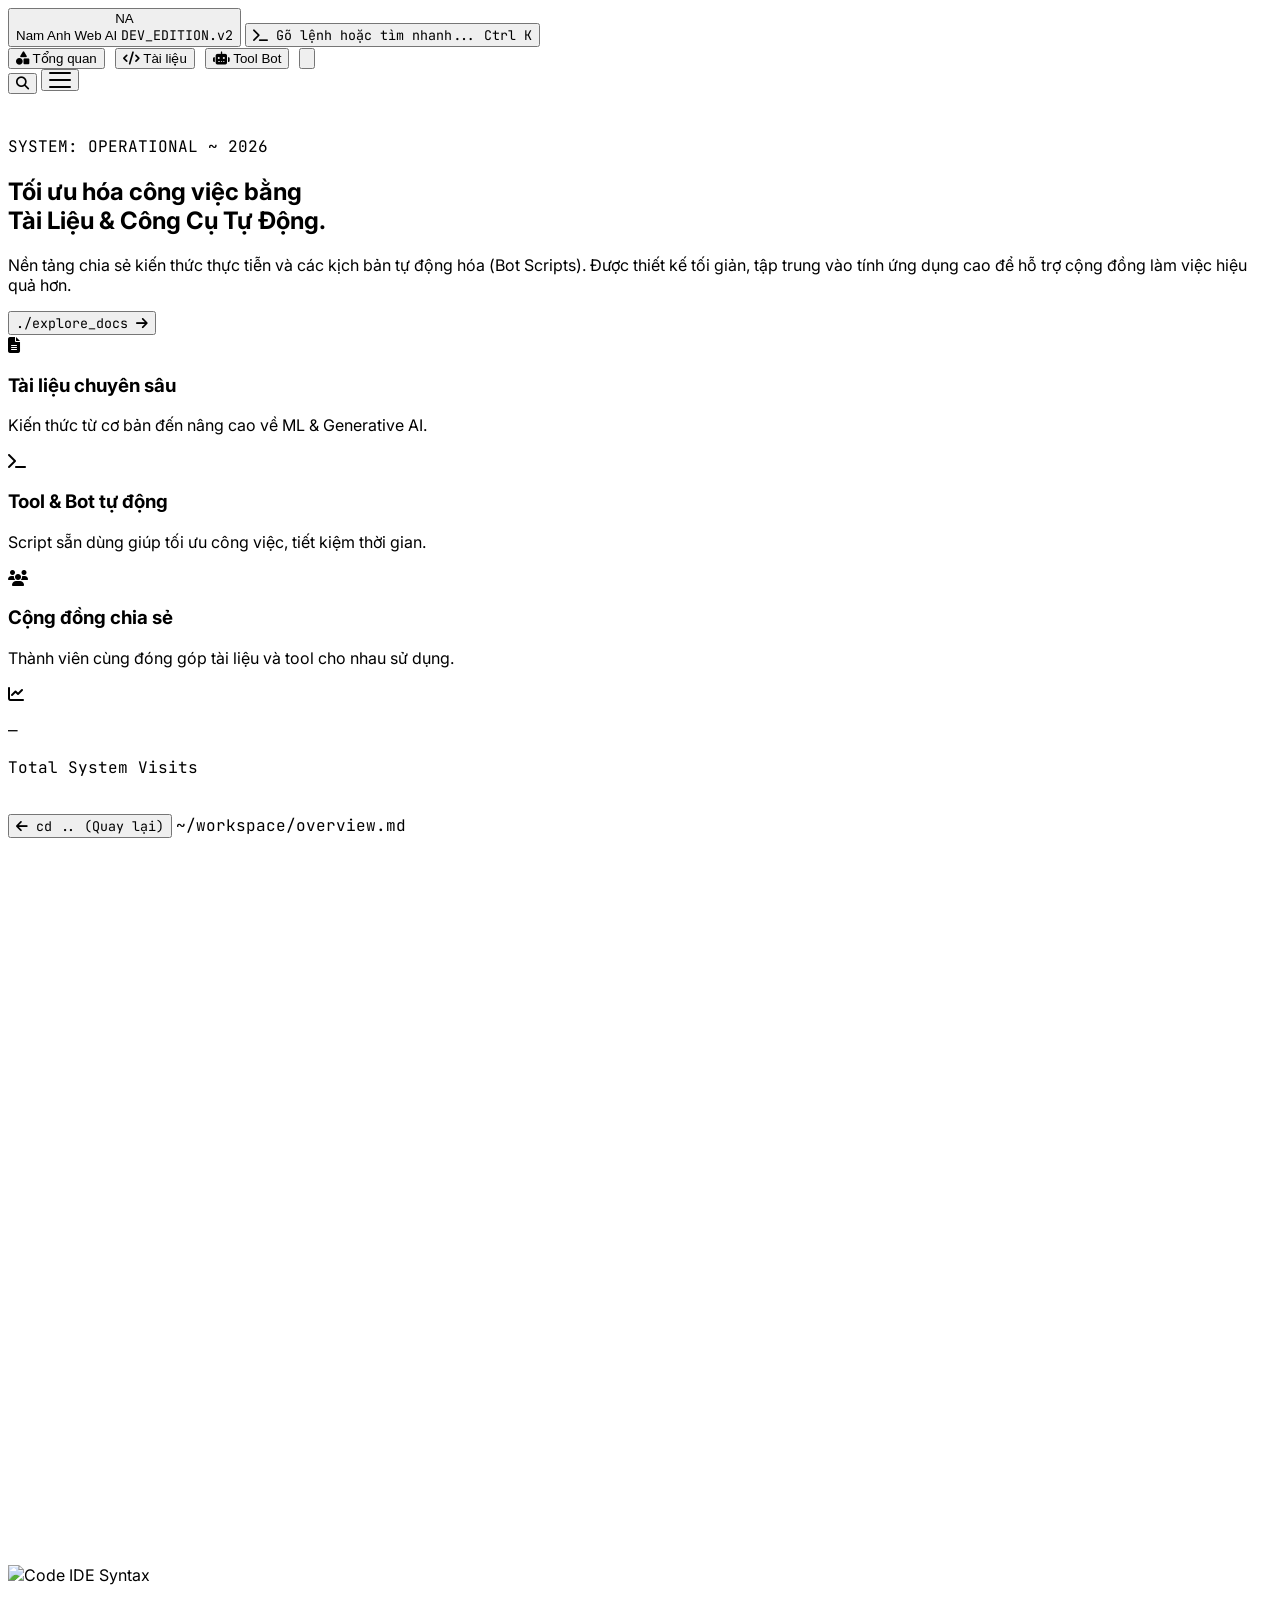
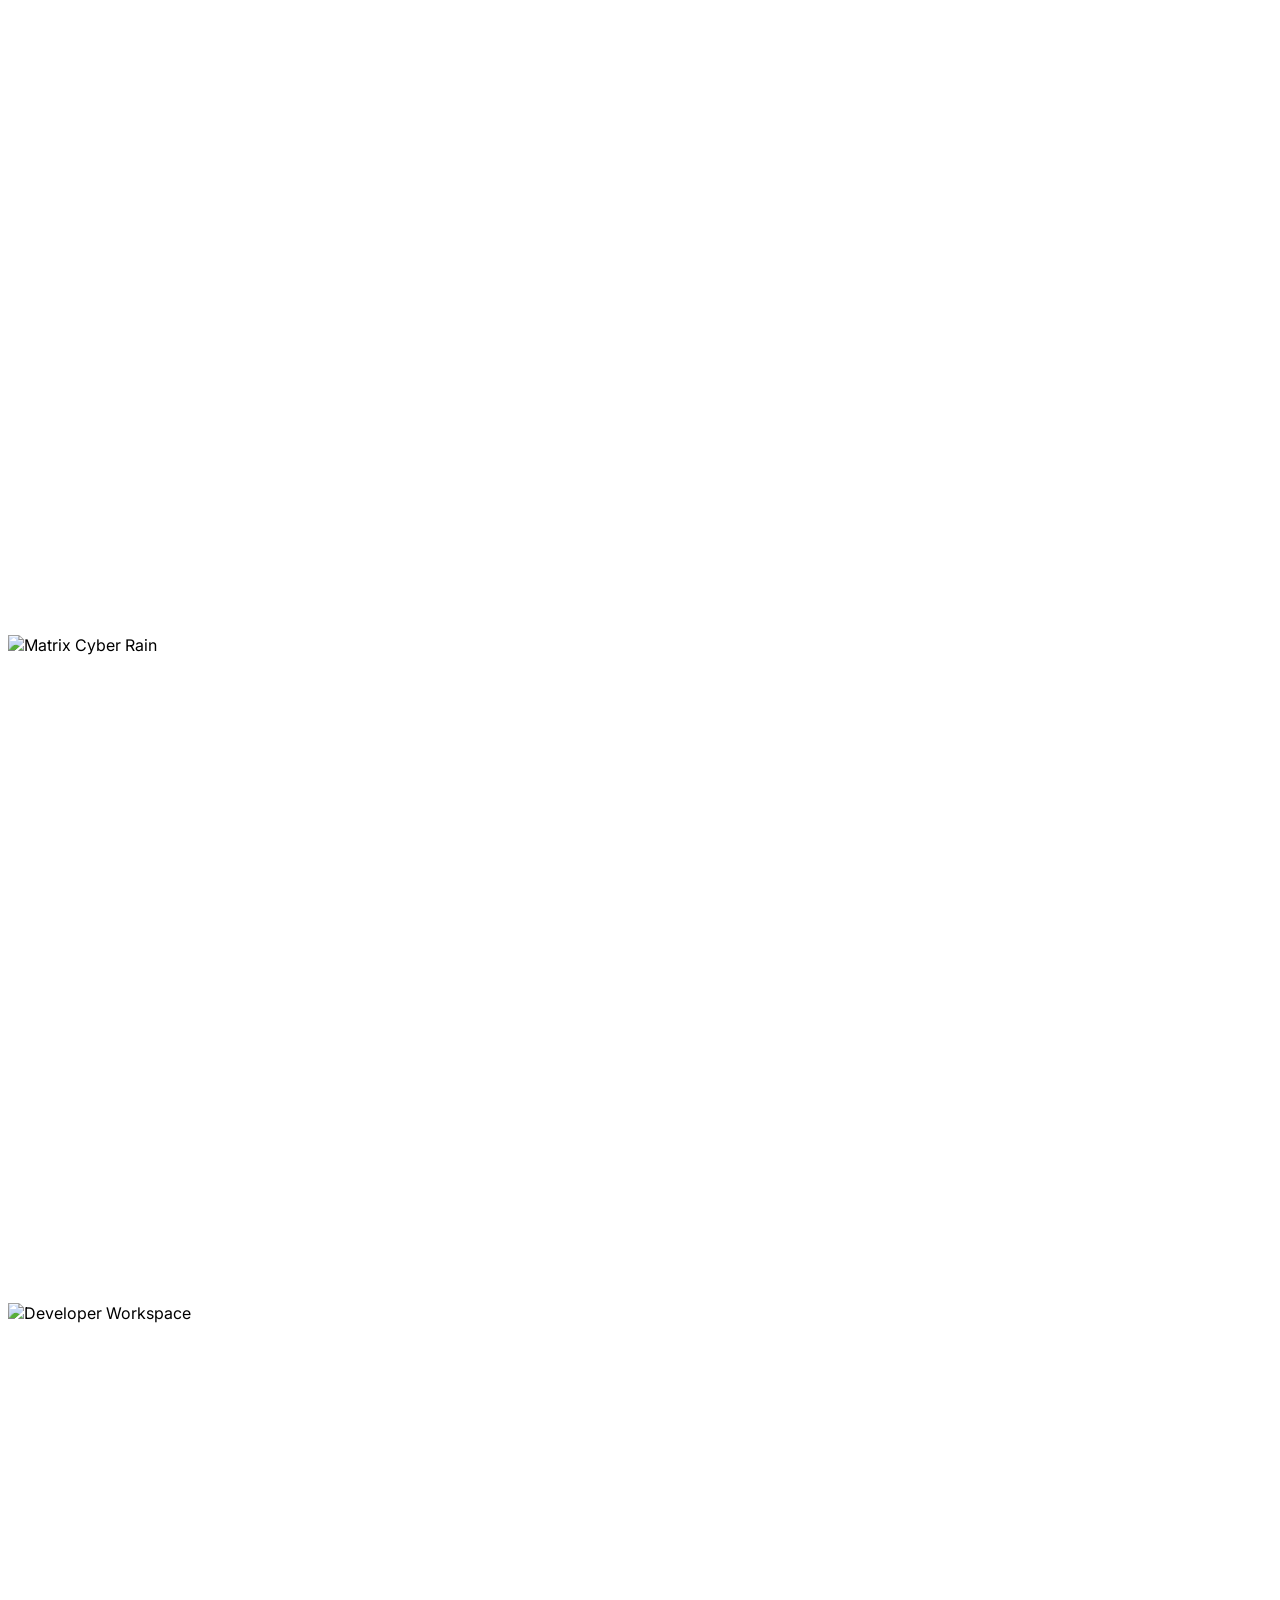
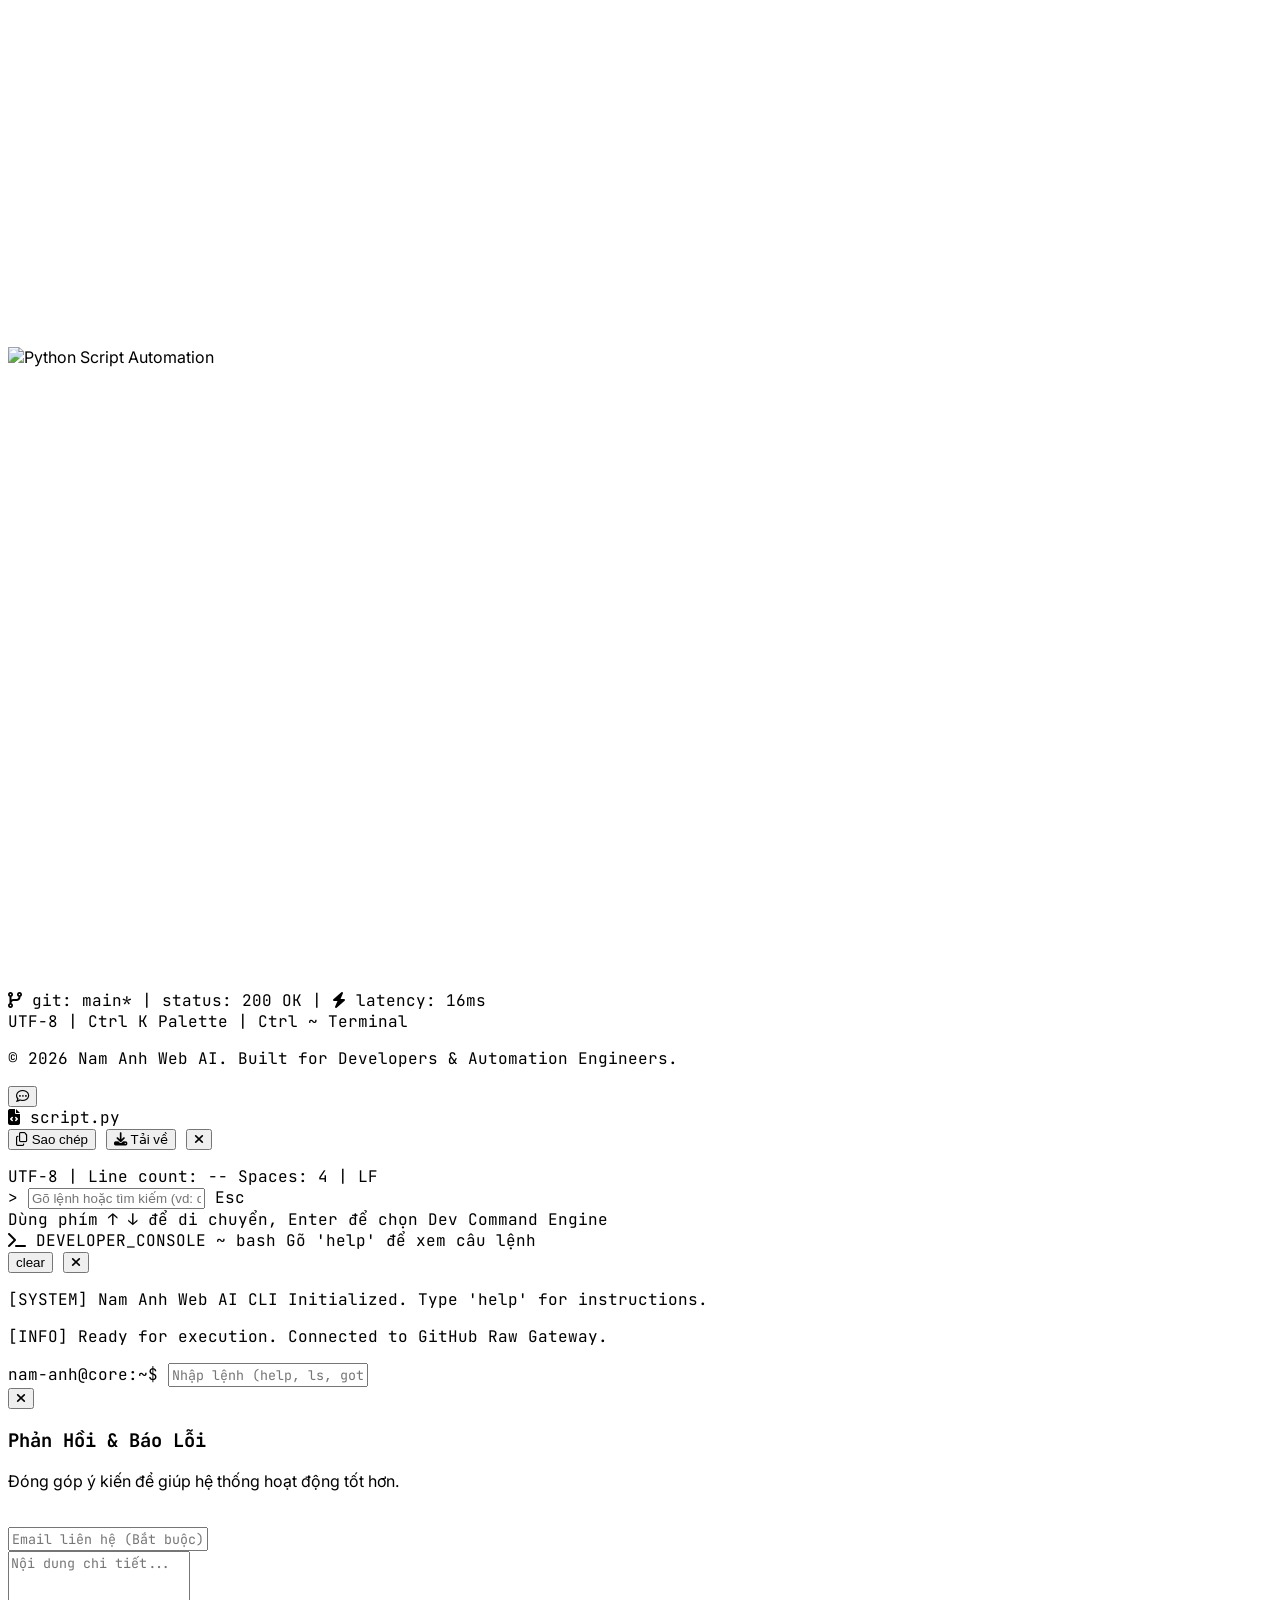
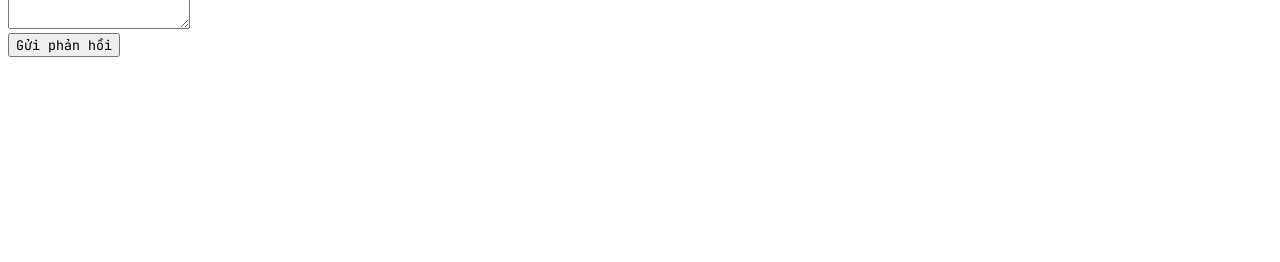
==== commit 7c736e69: "Add files via upload" ====
--- a/index.html
+++ b/index.html
@@ -39,6 +39,11 @@
             from { opacity: 0; }
             to   { opacity: 1; }
         }
+        @keyframes shimmer {
+            0% { transform: translateX(-100%); }
+            100% { transform: translateX(200%); }
+        }
+
         .animate-fade { animation: fadeInUp 0.4s var(--ease-out) backwards; }
 
         .stagger-item { animation: fadeInUp 0.65s var(--ease-out) backwards; }
@@ -126,46 +131,59 @@
 </head>
 <body class="bg-[#09090b] text-zinc-300 antialiased selection:bg-cyan-500/20 selection:text-cyan-300 min-h-screen flex flex-col justify-between relative bg-grid-pattern">
 
-    <!-- ================= CODING TERMINAL PRELOADER ================= -->
-    <div id="app-preloader" class="fixed inset-0 z-[999] bg-[#09090b] flex flex-col items-center justify-center select-none transition-all duration-500 ease-out">
-        <div class="absolute w-80 h-80 bg-cyan-600/15 rounded-full blur-[100px] pointer-events-none -z-10 animate-pulse"></div>
-
-        <div class="w-full max-w-sm px-5 flex flex-col items-center">
-            <div class="relative mb-5">
-                <div class="w-14 h-14 rounded-2xl bg-zinc-900 border border-zinc-700/80 flex items-center justify-center text-zinc-100 font-bold text-lg shadow-2xl relative z-10">
-                    NA
-                </div>
-                <div class="absolute -inset-1 rounded-2xl bg-gradient-to-tr from-cyan-500 via-indigo-500 to-emerald-400 opacity-40 blur-sm animate-pulse"></div>
+    <!-- ================= CODING TERMINAL PRELOADER (CINEMATIC UPGRADE) ================= -->
+    <div id="app-preloader" class="fixed inset-0 z-[999] bg-[#09090b] flex flex-col items-center justify-center select-none transition-all duration-700 ease-[cubic-bezier(0.16,1,0.3,1)]">
+        <!-- Ambient Cyber Glows -->
+        <div class="absolute w-96 h-96 bg-cyan-600/15 rounded-full blur-[130px] pointer-events-none -z-10 animate-pulse"></div>
+        <div class="absolute w-72 h-72 bg-emerald-500/10 rounded-full blur-[100px] pointer-events-none -z-10 animate-pulse" style="animation-delay: 1s"></div>
+
+        <div class="w-full max-w-md px-5 flex flex-col items-center">
+            <!-- Center Radar Logo -->
+            <div class="relative mb-6">
+                <!-- Dual spinning tech radar rings -->
+                <div class="absolute -inset-3.5 rounded-full border border-dashed border-cyan-500/30 animate-[spin_10s_linear_infinite]"></div>
+                <div class="absolute -inset-1.5 rounded-full border-2 border-transparent border-t-cyan-400 border-b-emerald-400 animate-[spin_3.5s_linear_infinite]"></div>
+                
+                <!-- Main Logo Box -->
+                <div class="w-16 h-16 rounded-2xl bg-[#0d1017] border border-zinc-700/80 flex items-center justify-center text-zinc-100 font-bold text-xl shadow-2xl relative z-10 font-mono tracking-tighter">
+                    <span class="bg-gradient-to-tr from-cyan-400 via-indigo-400 to-emerald-300 bg-clip-text text-transparent">NA</span>
+                </div>
             </div>
 
-            <div class="w-full bg-[#0d0e12] border border-zinc-800 rounded-xl p-4 shadow-2xl font-mono backdrop-blur-md">
-                <div class="flex items-center justify-between border-b border-zinc-800/80 pb-2.5 mb-3">
+            <!-- Terminal Window Card -->
+            <div class="w-full bg-[#0d0e14]/95 border border-zinc-800 rounded-2xl p-5 shadow-2xl font-mono backdrop-blur-xl relative overflow-hidden">
+                <!-- Top Header Bar -->
+                <div class="flex items-center justify-between border-b border-zinc-800/80 pb-3 mb-3.5 text-xs">
                     <div class="flex items-center space-x-1.5">
-                        <span class="w-2.5 h-2.5 rounded-full bg-red-500/80 inline-block"></span>
-                        <span class="w-2.5 h-2.5 rounded-full bg-yellow-500/80 inline-block"></span>
-                        <span class="w-2.5 h-2.5 rounded-full bg-emerald-500/80 inline-block"></span>
-                    </div>
-                    <span class="text-[10px] text-zinc-500 tracking-wider">dev-kernel: nam-anh-ai ~ v2.6</span>
-                </div>
-
-                <div class="space-y-1.5 text-zinc-300 font-mono text-[11px]">
-                    <div class="flex items-center gap-1.5 text-emerald-400">
-                        <span class="text-zinc-500">$</span>
-                        <span>boot --ide-core --modules</span>
-                        <span class="inline-block w-1.5 h-3.5 bg-emerald-400 animate-pulse"></span>
-                    </div>
-                    <p id="loader-log" class="text-zinc-400 text-[10px] h-4 truncate">
-                        Khởi tạo hệ thống lập trình...
-                    </p>
-                </div>
-
-                <div class="mt-4 pt-1">
-                    <div class="flex justify-between text-[10px] text-zinc-500 mb-1.5 font-mono">
-                        <span id="loader-status" class="text-cyan-400 uppercase tracking-wider font-semibold">LOADING...</span>
-                        <span id="loader-percent" class="text-zinc-300">0%</span>
-                    </div>
-                    <div class="w-full h-1 bg-zinc-800/80 rounded-full overflow-hidden">
-                        <div id="loader-progress-bar" class="h-full bg-gradient-to-r from-cyan-500 via-indigo-500 to-emerald-400 rounded-full transition-all duration-150 ease-out" style="width: 0%"></div>
+                        <span class="w-2.5 h-2.5 rounded-full bg-red-500/80 inline-block shadow-sm shadow-red-500/50"></span>
+                        <span class="w-2.5 h-2.5 rounded-full bg-yellow-500/80 inline-block shadow-sm shadow-yellow-500/50"></span>
+                        <span class="w-2.5 h-2.5 rounded-full bg-emerald-500/80 inline-block shadow-sm shadow-emerald-500/50"></span>
+                    </div>
+                    <span class="text-[11px] text-zinc-500 tracking-wider">kernel@nam-anh ~ v2.6.4</span>
+                    <span class="flex items-center gap-1.5 text-[10px] text-emerald-400 font-semibold">
+                        <span class="w-1.5 h-1.5 rounded-full bg-emerald-400 animate-ping"></span> LIVE
+                    </span>
+                </div>
+
+                <!-- Terminal Step Logs (Xuất hiện lần lượt từng bước) -->
+                <div id="loader-terminal-stream" class="space-y-1.5 text-zinc-300 font-mono text-[11px] min-h-[96px] leading-relaxed">
+                    <div class="flex items-center gap-2 text-cyan-400">
+                        <span class="text-zinc-600">&gt;</span>
+                        <span>exec ./boot_sequence.sh</span>
+                        <span class="inline-block w-1.5 h-3.5 bg-cyan-400 animate-pulse"></span>
+                    </div>
+                </div>
+
+                <!-- Progress Bar & Specs -->
+                <div class="mt-4 pt-2.5 border-t border-zinc-800/70">
+                    <div class="flex justify-between items-center text-[10px] text-zinc-500 mb-1.5 font-mono">
+                        <span id="loader-status" class="text-cyan-400 font-semibold tracking-wider">BOOTING SYSTEM...</span>
+                        <span id="loader-percent" class="text-zinc-200 font-bold text-xs">0%</span>
+                    </div>
+                    <div class="w-full h-1.5 bg-zinc-900 rounded-full overflow-hidden p-0.5 border border-zinc-800 relative">
+                        <div id="loader-progress-bar" class="h-full bg-gradient-to-r from-cyan-500 via-indigo-500 to-emerald-400 rounded-full transition-all duration-200 ease-out relative" style="width: 0%">
+                            <div class="absolute inset-0 bg-white/30 rounded-full animate-[shimmer_1.5s_infinite]"></div>
+                        </div>
                     </div>
                 </div>
             </div>
@@ -802,9 +820,7 @@
             </div>
 
             <!-- Palette Results -->
-            <div id="cmd-results" class="max-h-72 overflow-y-auto p-2 space-y-1 text-xs text-zinc-300">
-                <!-- Sẽ được fill bằng JavaScript -->
-            </div>
+            <div id="cmd-results" class="max-h-72 overflow-y-auto p-2 space-y-1 text-xs text-zinc-300"></div>
 
             <div class="px-4 py-2 border-t border-zinc-800/80 bg-zinc-950 text-[10px] text-zinc-500 flex justify-between">
                 <span>Dùng phím <kbd class="text-zinc-400">↑</kbd> <kbd class="text-zinc-400">↓</kbd> để di chuyển, <kbd class="text-zinc-400">Enter</kbd> để chọn</span>
@@ -815,7 +831,6 @@
 
     <!-- ================= INTERACTIVE MINI TERMINAL PANEL ================= -->
     <div id="dev-terminal-drawer" class="fixed bottom-0 left-0 w-full z-40 bg-[#090a0f] border-t border-zinc-700/80 shadow-2xl font-mono text-xs transition-transform duration-300 transform translate-y-full flex flex-col h-64 max-h-[50vh]">
-        <!-- Terminal Header -->
         <div class="flex items-center justify-between px-4 py-2 bg-[#12141c] border-b border-zinc-800 select-none">
             <div class="flex items-center gap-3">
                 <span class="text-xs font-semibold text-zinc-300 flex items-center gap-2">
@@ -829,13 +844,11 @@
             </div>
         </div>
 
-        <!-- Terminal Logs Stream -->
         <div id="terminal-output" class="flex-grow p-4 overflow-y-auto space-y-1 text-zinc-300 text-xs select-text">
             <p class="text-emerald-400">[SYSTEM] Nam Anh Web AI CLI Initialized. Type 'help' for instructions.</p>
             <p class="text-zinc-500">[INFO] Ready for execution. Connected to GitHub Raw Gateway.</p>
         </div>
 
-        <!-- Terminal Prompt Line -->
         <div class="flex items-center px-4 py-2 bg-[#0d0e14] border-t border-zinc-800">
             <span class="text-emerald-400 mr-2">nam-anh@core:~$</span>
             <input type="text" id="terminal-cli-input" class="w-full bg-transparent text-zinc-200 text-xs focus:outline-none font-mono" placeholder="Nhập lệnh (help, ls, goto download, goto bot, clear)..." autocomplete="off">
@@ -875,32 +888,42 @@
 
     <!-- ================= PRO JAVASCRIPT LOGIC ================= -->
     <script>
-        // ================= PRELOADER ANIMATION =================
+        // ================= CINEMATIC TERMINAL PRELOADER (~2s MƯỢT MÀ) =================
         (function initPreloader() {
             const preloader = document.getElementById('app-preloader');
             const percentEl = document.getElementById('loader-percent');
             const statusEl = document.getElementById('loader-status');
-            const logEl = document.getElementById('loader-log');
+            const streamEl = document.getElementById('loader-terminal-stream');
             const barEl = document.getElementById('loader-progress-bar');
             if (!preloader) return;
 
+            const logSteps = [
+                { at: 15, status: 'MOUNTING MODULES...', text: '<span class="text-emerald-400">[OK]</span> Initializing Core Kernel & UI Modules...' },
+                { at: 38, status: 'CONNECTING REPO...', text: '<span class="text-cyan-400">[OK]</span> Connecting to GitHub Raw Repository Gateway...' },
+                { at: 68, status: 'CACHING SCRIPTS...', text: '<span class="text-indigo-400">[OK]</span> Pre-caching Automation Scripts & Documents...' },
+                { at: 88, status: 'READYING PALETTE...', text: '<span class="text-amber-400">[OK]</span> Mounting Interactive Terminal & Command Palette...' },
+                { at: 100, status: 'LAUNCHING CORE...', text: '<span class="text-emerald-400 font-semibold">[READY]</span> System fully loaded. Starting workspace...' }
+            ];
+
             let progress = 0;
-            const logSteps = [
-                { at: 25, status: 'MOUNTING MODULES', log: 'Loading CSS & Tailwind components...' },
-                { at: 60, status: 'SYNCING REPO', log: 'Connecting GitHub raw repository...' },
-                { at: 85, status: 'STARTING RUNTIME', log: 'Preparing AI & dev environment...' },
-                { at: 100, status: 'READY', log: 'System ready.' }
-            ];
-
-            let stepIdx = 0;
+            let currentStep = 0;
+
+            // Timer chạy đều đặn mỗi 35ms: mất khoảng 1.8s - 2.0s để đạt 100%
             const timer = setInterval(() => {
-                progress += Math.floor(Math.random() * 12) + 8;
+                const increment = Math.random() < 0.35 ? 1 : (Math.random() < 0.75 ? 2 : 3);
+                progress += increment;
+
                 if (progress > 100) progress = 100;
 
-                if (stepIdx < logSteps.length && progress >= logSteps[stepIdx].at) {
-                    if (statusEl) statusEl.textContent = logSteps[stepIdx].status;
-                    if (logEl) logEl.textContent = logSteps[stepIdx].log;
-                    stepIdx++;
+                // Xuất hiện từng dòng log terminal mượt mà
+                while (currentStep < logSteps.length && progress >= logSteps[currentStep].at) {
+                    const line = document.createElement('div');
+                    line.className = 'flex items-center gap-1.5 animate-fade text-[11px]';
+                    line.innerHTML = logSteps[currentStep].text;
+                    streamEl.appendChild(line);
+
+                    if (statusEl) statusEl.textContent = logSteps[currentStep].status;
+                    currentStep++;
                 }
 
                 if (percentEl) percentEl.textContent = `${progress}%`;
@@ -908,22 +931,13 @@
 
                 if (progress >= 100) {
                     clearInterval(timer);
+                    // Dừng nhẹ 350ms ở 100% để hiển thị trạng thái READY
                     setTimeout(() => {
-                        preloader.classList.add('opacity-0', 'scale-95', 'pointer-events-none');
-                        setTimeout(() => preloader.remove(), 550);
-                    }, 220);
+                        preloader.classList.add('opacity-0', 'scale-105', 'blur-sm', 'pointer-events-none');
+                        setTimeout(() => preloader.remove(), 750);
+                    }, 350);
                 }
-            }, 30);
-
-            window.addEventListener('load', () => {
-                setTimeout(() => {
-                    if (progress < 100) {
-                        progress = 100;
-                        if (percentEl) percentEl.textContent = '100%';
-                        if (barEl) barEl.style.width = '100%';
-                    }
-                }, 300);
-            });
+            }, 35);
         })();
 
         // ================= CẤU HÌNH CHUNG =================
@@ -1085,7 +1099,7 @@
 
         document.getElementById('cmd-input').addEventListener('input', (e) => renderCommandList(e.target.value));
 
-        // Phím tắt toàn cục: Ctrl + K (Palette), Ctrl + ~ (Terminal)
+        // Phím tắt toàn cục
         document.addEventListener('keydown', (e) => {
             if ((e.ctrlKey || e.metaKey) && e.key.toLowerCase() === 'k') {
                 e.preventDefault();
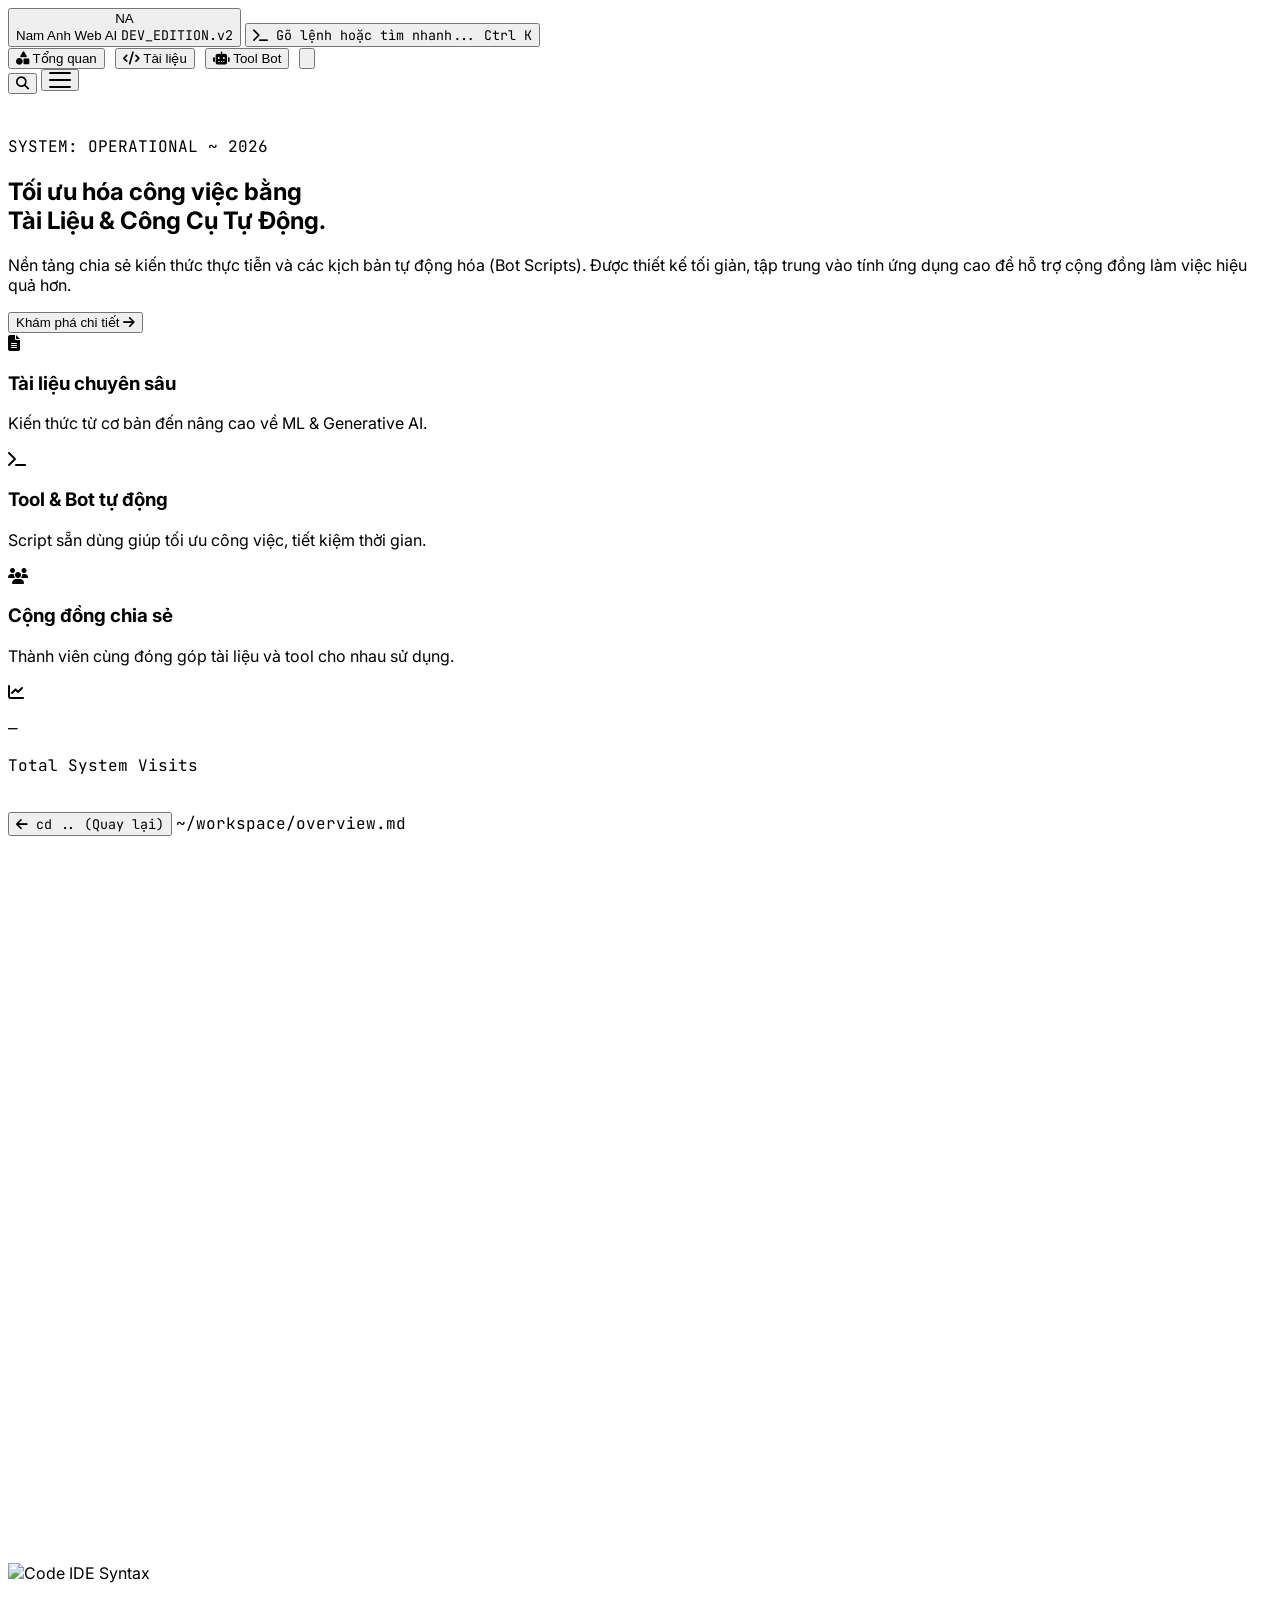
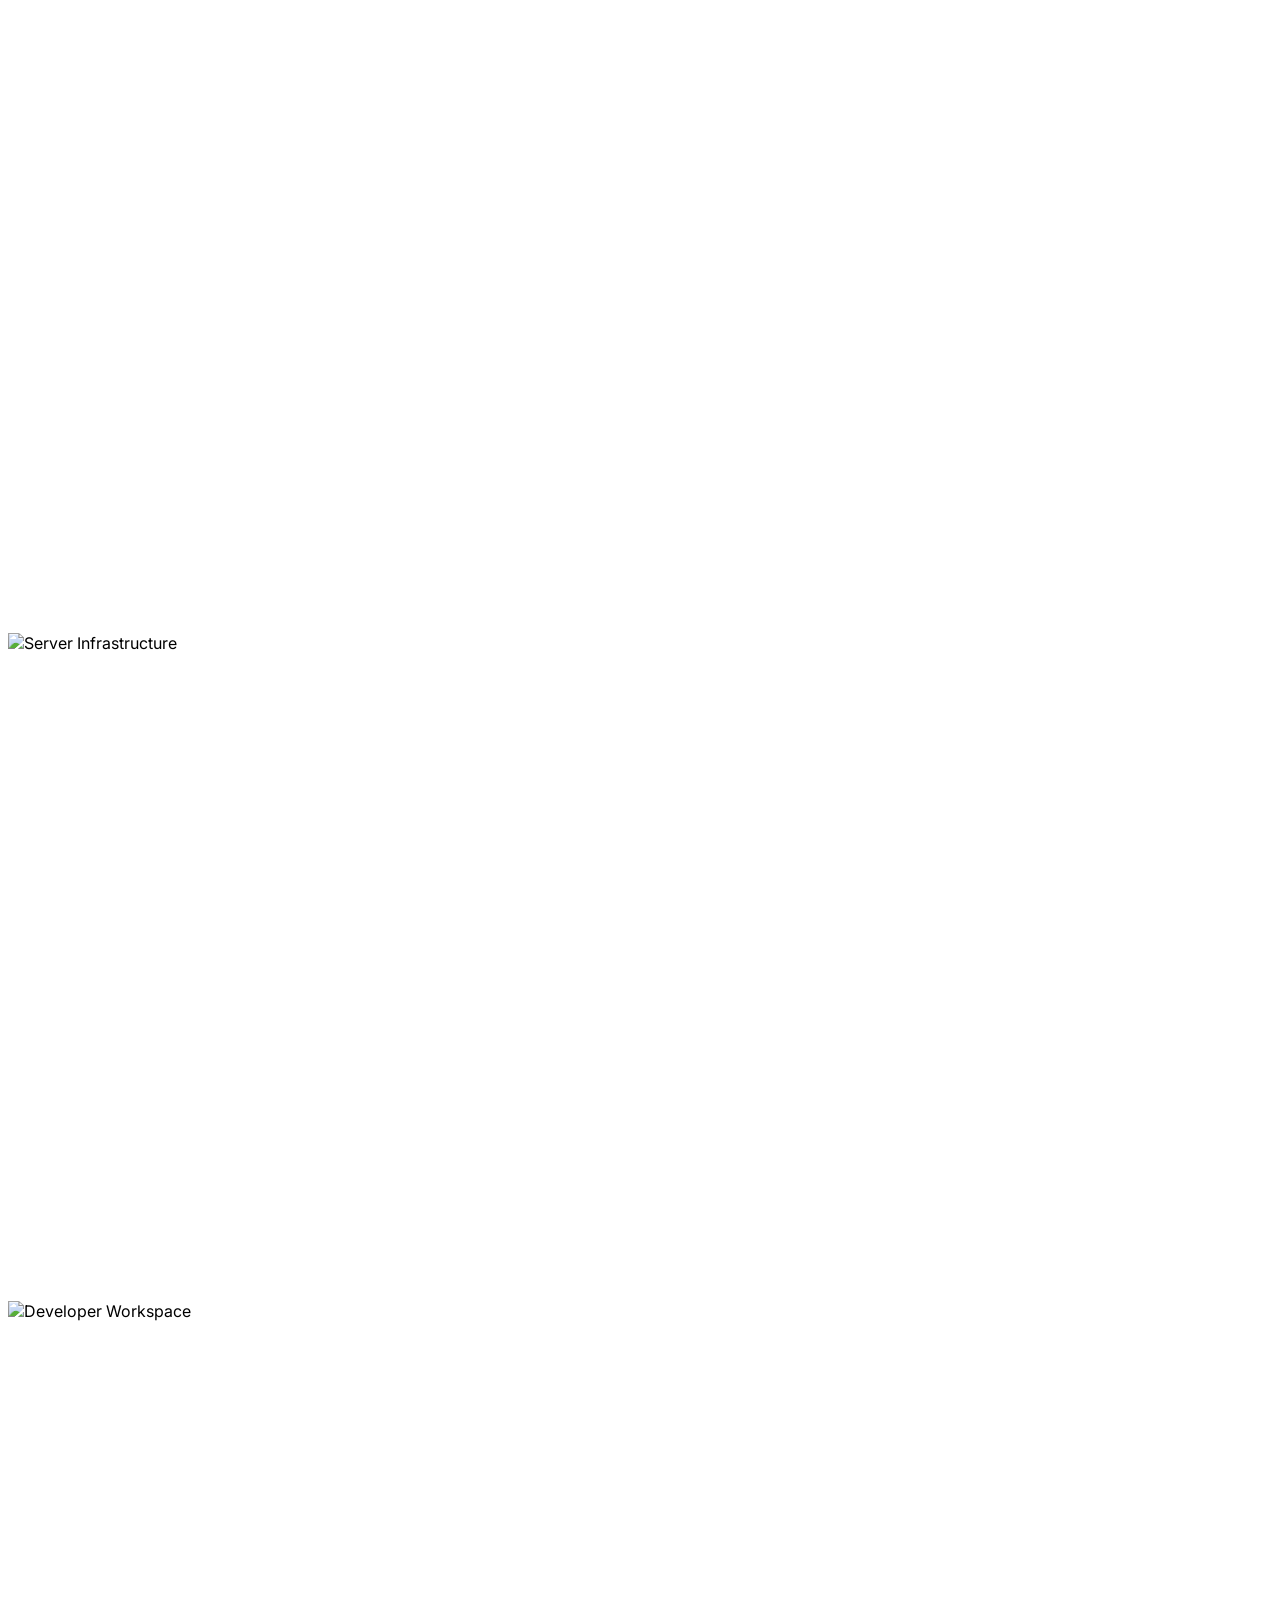
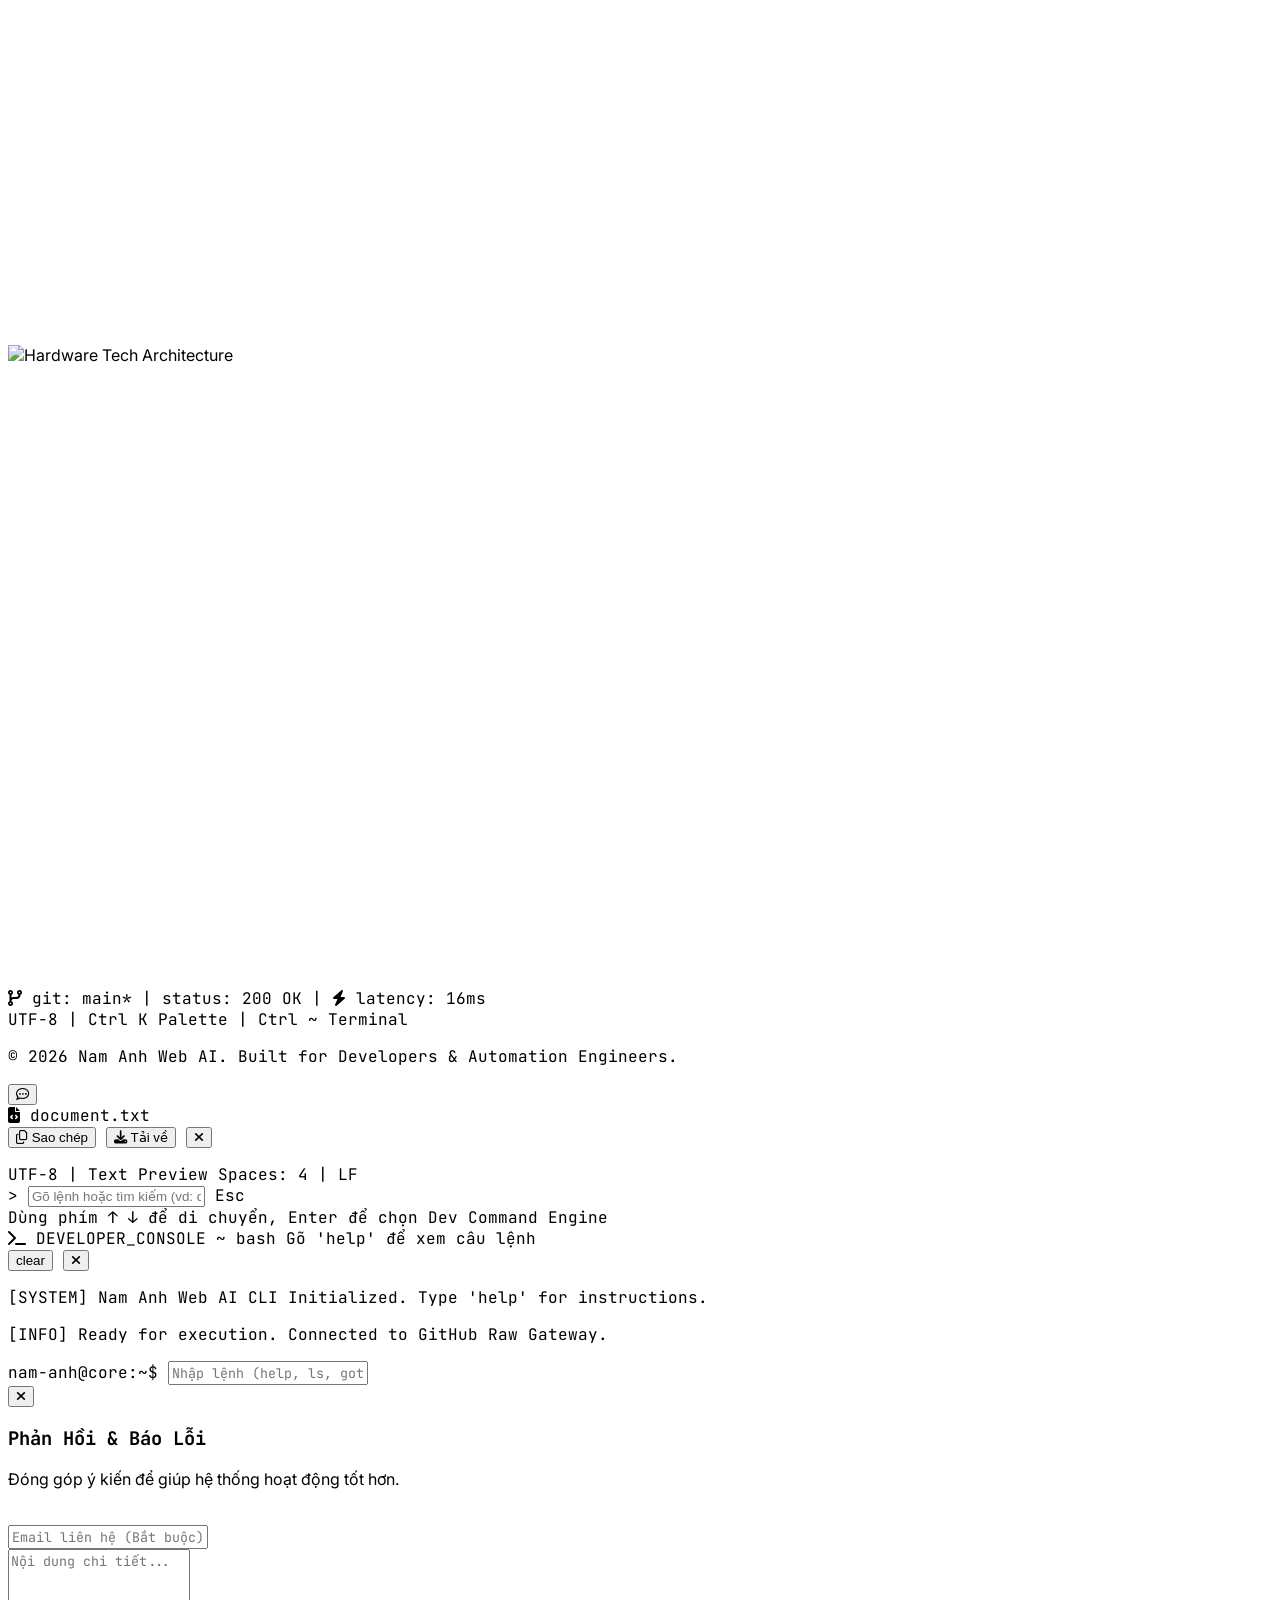
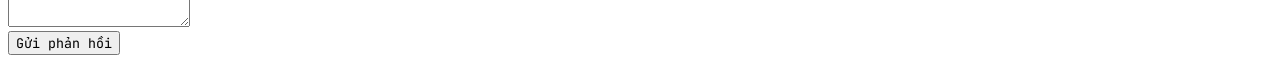
==== commit 9af3d13d: "Add files via upload" ====
--- a/index.html
+++ b/index.html
@@ -131,20 +131,17 @@
 </head>
 <body class="bg-[#09090b] text-zinc-300 antialiased selection:bg-cyan-500/20 selection:text-cyan-300 min-h-screen flex flex-col justify-between relative bg-grid-pattern">
 
-    <!-- ================= CODING TERMINAL PRELOADER (CINEMATIC UPGRADE) ================= -->
+    <!-- ================= CODING TERMINAL PRELOADER (~2s MƯỢT MÀ) ================= -->
     <div id="app-preloader" class="fixed inset-0 z-[999] bg-[#09090b] flex flex-col items-center justify-center select-none transition-all duration-700 ease-[cubic-bezier(0.16,1,0.3,1)]">
-        <!-- Ambient Cyber Glows -->
         <div class="absolute w-96 h-96 bg-cyan-600/15 rounded-full blur-[130px] pointer-events-none -z-10 animate-pulse"></div>
         <div class="absolute w-72 h-72 bg-emerald-500/10 rounded-full blur-[100px] pointer-events-none -z-10 animate-pulse" style="animation-delay: 1s"></div>
 
         <div class="w-full max-w-md px-5 flex flex-col items-center">
             <!-- Center Radar Logo -->
             <div class="relative mb-6">
-                <!-- Dual spinning tech radar rings -->
                 <div class="absolute -inset-3.5 rounded-full border border-dashed border-cyan-500/30 animate-[spin_10s_linear_infinite]"></div>
                 <div class="absolute -inset-1.5 rounded-full border-2 border-transparent border-t-cyan-400 border-b-emerald-400 animate-[spin_3.5s_linear_infinite]"></div>
                 
-                <!-- Main Logo Box -->
                 <div class="w-16 h-16 rounded-2xl bg-[#0d1017] border border-zinc-700/80 flex items-center justify-center text-zinc-100 font-bold text-xl shadow-2xl relative z-10 font-mono tracking-tighter">
                     <span class="bg-gradient-to-tr from-cyan-400 via-indigo-400 to-emerald-300 bg-clip-text text-transparent">NA</span>
                 </div>
@@ -152,7 +149,6 @@
 
             <!-- Terminal Window Card -->
             <div class="w-full bg-[#0d0e14]/95 border border-zinc-800 rounded-2xl p-5 shadow-2xl font-mono backdrop-blur-xl relative overflow-hidden">
-                <!-- Top Header Bar -->
                 <div class="flex items-center justify-between border-b border-zinc-800/80 pb-3 mb-3.5 text-xs">
                     <div class="flex items-center space-x-1.5">
                         <span class="w-2.5 h-2.5 rounded-full bg-red-500/80 inline-block shadow-sm shadow-red-500/50"></span>
@@ -165,7 +161,7 @@
                     </span>
                 </div>
 
-                <!-- Terminal Step Logs (Xuất hiện lần lượt từng bước) -->
+                <!-- Terminal Step Logs -->
                 <div id="loader-terminal-stream" class="space-y-1.5 text-zinc-300 font-mono text-[11px] min-h-[96px] leading-relaxed">
                     <div class="flex items-center gap-2 text-cyan-400">
                         <span class="text-zinc-600">&gt;</span>
@@ -205,7 +201,7 @@
                     </div>
                 </button>
 
-                <!-- Command Palette Shortcut Pill (Raycast / VS Code Style) -->
+                <!-- Command Palette Shortcut Pill -->
                 <button onclick="openCommandPalette()" class="hidden sm:flex items-center gap-2.5 px-3.5 py-1.5 bg-zinc-900/80 hover:bg-zinc-800/90 border border-zinc-800 hover:border-zinc-600 rounded-lg text-xs text-zinc-400 hover:text-zinc-200 transition font-mono shadow-inner group">
                     <i class="fa-solid fa-terminal text-zinc-500 group-hover:text-cyan-400 text-xs transition"></i>
                     <span class="truncate">Gõ lệnh hoặc tìm nhanh...</span>
@@ -223,7 +219,6 @@
                     <button onclick="showPage('bot')" id="nav-desk-bot" class="px-3.5 py-2 rounded-lg transition-colors duration-200 flex items-center gap-2">
                         <i class="fa-solid fa-robot text-emerald-400"></i> Tool Bot
                     </button>
-                    <!-- Nút mở terminal mini -->
                     <button onclick="toggleDevConsole()" title="Mở Dev Terminal (Ctrl + ~)" class="px-2.5 py-2 rounded-lg text-zinc-400 hover:text-white hover:bg-zinc-800/60 transition">
                         <i class="fa-solid fa-square-terminal text-sm"></i>
                     </button>
@@ -282,9 +277,10 @@
                         Nền tảng chia sẻ kiến thức thực tiễn và các kịch bản tự động hóa (Bot Scripts). Được thiết kế tối giản, tập trung vào tính ứng dụng cao để hỗ trợ cộng đồng làm việc hiệu quả hơn.
                     </p>
 
+                    <!-- Nút Khám phá chi tiết (Đã khôi phục đúng chữ nguyên bản) -->
                     <div class="stagger-item flex justify-center mb-10">
-                        <button onclick="showPage('about')" class="bg-white text-zinc-900 hover:bg-cyan-300 font-medium px-8 py-3.5 rounded-full transition transform hover:-translate-y-0.5 inline-flex items-center justify-center gap-3 active:scale-95 shadow-xl font-mono text-sm">
-                            <span>./explore_docs</span> <i class="fa-solid fa-arrow-right text-xs"></i>
+                        <button onclick="showPage('about')" class="bg-white text-zinc-900 hover:bg-zinc-200 font-medium px-8 py-3.5 rounded-full transition transform hover:-translate-y-0.5 inline-flex items-center justify-center gap-3 active:scale-95 shadow-xl text-sm">
+                            Khám phá chi tiết <i class="fa-solid fa-arrow-right text-xs"></i>
                         </button>
                     </div>
 
@@ -341,11 +337,11 @@
                         <span class="text-xs font-medium text-cyan-400 group-hover:text-white transition flex items-center gap-1 font-mono">Mở kho lưu trữ <i class="fa-solid fa-arrow-right transition group-hover:translate-x-1"></i></span>
                     </button>
 
-                    <button onclick="showPage('bot')" class="reveal-up group text-left bg-zinc-900/70 border border-zinc-800/90 p-7 rounded-2xl hover:border-emerald-500/50 hover:bg-zinc-900 hover:-translate-y-1 transition duration-300 backdrop-blur-md shadow-lg" style="--reveal-delay: 0.08s">
-                        <i class="fa-solid fa-terminal text-2xl text-emerald-400 mb-3"></i>
+                    <button onclick="showPage('bot')" class="reveal-up group text-left bg-zinc-900/70 border border-zinc-800/90 p-7 rounded-2xl hover:border-zinc-500 hover:bg-zinc-900 hover:-translate-y-1 transition duration-300 backdrop-blur-md shadow-lg" style="--reveal-delay: 0.08s">
+                        <i class="fa-solid fa-server text-2xl text-zinc-200 mb-3"></i>
                         <h3 class="text-xl font-semibold text-zinc-100 mb-2">Mã Nguồn Tool & Bot</h3>
                         <p class="text-zinc-400 text-sm leading-relaxed mb-4">Kịch bản tự động hóa, tool cào dữ liệu và các tiện ích hỗ trợ tối ưu công việc (Python, Node.js).</p>
-                        <span class="text-xs font-medium text-emerald-400 group-hover:text-white transition flex items-center gap-1 font-mono">Xem mã nguồn <i class="fa-solid fa-arrow-right transition group-hover:translate-x-1"></i></span>
+                        <span class="text-xs font-medium text-zinc-300 group-hover:text-white transition flex items-center gap-1 font-mono">Xem mã nguồn <i class="fa-solid fa-arrow-right transition group-hover:translate-x-1"></i></span>
                     </button>
 
                     <button onclick="showPage('docmember')" class="reveal-up group text-left bg-zinc-900/70 border border-zinc-800/90 p-7 rounded-2xl hover:border-indigo-500/50 hover:bg-zinc-900 hover:-translate-y-1 transition duration-300 backdrop-blur-md shadow-lg" style="--reveal-delay: 0.16s">
@@ -431,7 +427,6 @@
                 </div>
 
                 <div class="reveal-up bg-zinc-950/70 border border-zinc-800 rounded-2xl p-6 backdrop-blur-md shadow-xl mb-8">
-                    <!-- Ô tìm kiếm & Sắp xếp -->
                     <div class="flex flex-col sm:flex-row gap-3 mb-4">
                         <div class="relative flex-grow font-mono text-sm">
                             <i class="fa-solid fa-magnifying-glass absolute left-4 top-1/2 -translate-y-1/2 text-zinc-500 text-xs"></i>
@@ -448,7 +443,6 @@
                         </button>
                     </div>
 
-                    <!-- Bộ lọc tag nhanh -->
                     <div class="flex flex-wrap items-center gap-2 mb-5 pt-1 text-xs font-mono">
                         <span class="text-zinc-500 text-[11px] mr-1">Bộ lọc nhanh:</span>
                         <button onclick="filterByTag('doc', '')" class="px-2.5 py-1 rounded bg-zinc-800/70 hover:bg-zinc-700 text-zinc-300 border border-zinc-700/50">Tất cả</button>
@@ -458,7 +452,6 @@
                         <button onclick="filterByTag('doc', 'laptrinh')" class="px-2.5 py-1 rounded bg-zinc-900 hover:bg-zinc-800 text-zinc-400 border border-zinc-800">Lập trình</button>
                     </div>
 
-                    <!-- Danh sách file tích hợp nút Xem Code (Preview) -->
                     <div id="file-list-container" class="grid grid-cols-1 sm:grid-cols-2 gap-3.5 min-h-[200px]">
                         <div class="col-span-full text-center py-12 text-zinc-500 font-mono text-xs">
                             <i class="fa-solid fa-spinner fa-spin text-zinc-400 text-2xl mb-3"></i>
@@ -467,7 +460,6 @@
                     </div>
                 </div>
 
-                <!-- Tiện ích đáy -->
                 <div class="reveal-up grid grid-cols-1 sm:grid-cols-3 gap-4 pb-8">
                     <div class="p-4 rounded-xl bg-zinc-950/60 border border-zinc-800/60 backdrop-blur-sm flex items-start gap-3">
                         <i class="fa-solid fa-bolt text-cyan-400 mt-1 text-base"></i>
@@ -494,16 +486,17 @@
             </section>
         </div>
 
-        <!-- ================= PAGE 3: SHARE TOOL BOT ================= -->
+        <!-- ================= PAGE 3: SHARE TOOL BOT (BANNER MỚI: SERVER DATA CENTER TRƯỞNG THÀNH) ================= -->
         <div id="page-bot" class="hidden min-h-[calc(100vh-4rem)] pt-24 pb-16 relative overflow-hidden isolate flex-grow flex flex-col justify-between">
-            <img src="https://images.unsplash.com/photo-1526374965328-7f61d4dc18c5?q=80&w=1920&auto=format&fit=crop" alt="Matrix Cyber Rain" loading="lazy" decoding="async" class="absolute inset-0 w-full h-full object-cover -z-20 bg-kenburns pointer-events-none">
-            <div class="absolute inset-0 bg-[#09090b]/80 backdrop-blur-[1px] -z-10 pointer-events-none"></div>
+            <!-- Nền Data Center Server Racks sang trọng, trầm tính, chuyên nghiệp -->
+            <img src="https://images.unsplash.com/photo-1558494949-ef010cbdcc31?q=80&w=1920&auto=format&fit=crop" alt="Server Infrastructure" loading="lazy" decoding="async" class="absolute inset-0 w-full h-full object-cover -z-20 bg-kenburns pointer-events-none">
+            <div class="absolute inset-0 bg-[#09090b]/85 backdrop-blur-[1px] -z-10 pointer-events-none"></div>
 
             <section class="max-w-5xl mx-auto px-4 w-full relative z-10 flex-grow flex flex-col justify-start">
                 <div class="reveal-up mb-8 flex flex-wrap items-end justify-between gap-4">
                     <div>
-                        <div class="inline-flex items-center gap-2 text-xs font-mono text-emerald-400 mb-2">
-                            <i class="fa-solid fa-terminal"></i> <span>~/repository/scripts</span>
+                        <div class="inline-flex items-center gap-2 text-xs font-mono text-zinc-400 mb-2">
+                            <i class="fa-solid fa-server text-cyan-400"></i> <span>~/repository/automation-tools</span>
                         </div>
                         <h1 class="text-3xl font-bold tracking-tight text-zinc-100 mb-2">Mã Nguồn & Công Cụ</h1>
                         <p class="text-zinc-400 text-sm">Các kịch bản tự động hóa, ứng dụng thực thi và dự án mẫu (do Admin đăng).</p>
@@ -517,9 +510,9 @@
                     <div class="flex flex-col sm:flex-row gap-3 mb-4 font-mono text-xs">
                         <div class="relative flex-grow">
                             <i class="fa-solid fa-magnifying-glass absolute left-4 top-1/2 -translate-y-1/2 text-zinc-500"></i>
-                            <input type="text" id="bot-search-input" placeholder="Tìm kiếm script, tool..." class="w-full bg-[#09090b]/90 border border-zinc-800 rounded-lg pl-10 pr-4 py-2.5 text-zinc-200 focus:outline-none focus:border-emerald-500 transition">
-                        </div>
-                        <select id="bot-sort-select" class="bg-[#09090b]/90 border border-zinc-800 rounded-lg px-4 py-2.5 text-zinc-300 focus:outline-none focus:border-emerald-500 transition">
+                            <input type="text" id="bot-search-input" placeholder="Tìm kiếm script, tool..." class="w-full bg-[#09090b]/90 border border-zinc-800 rounded-lg pl-10 pr-4 py-2.5 text-zinc-200 focus:outline-none focus:border-zinc-500 transition">
+                        </div>
+                        <select id="bot-sort-select" class="bg-[#09090b]/90 border border-zinc-800 rounded-lg px-4 py-2.5 text-zinc-300 focus:outline-none focus:border-zinc-500 transition">
                             <option value="name-asc">Tên (A-Z)</option>
                             <option value="name-desc">Tên (Z-A)</option>
                             <option value="size-asc">Dung lượng (Tăng dần)</option>
@@ -539,6 +532,7 @@
                         <button onclick="filterByTag('bot', '.zip')" class="px-2.5 py-1 rounded bg-zinc-900 hover:bg-zinc-800 text-zinc-400 border border-zinc-800">.zip</button>
                     </div>
 
+                    <!-- Danh sách file Bot: CHỈ CÓ NÚT TẢI VỀ, KHÔNG CÓ NÚT XEM CODE ĐỂ TRÁNH CRASH -->
                     <div id="bot-file-list-container" class="grid grid-cols-1 sm:grid-cols-2 gap-3.5 min-h-[200px]">
                         <div class="col-span-full text-center py-12 text-zinc-500 font-mono text-xs">
                             <i class="fa-solid fa-spinner fa-spin text-zinc-400 text-2xl mb-3"></i>
@@ -549,24 +543,24 @@
 
                 <div class="reveal-up grid grid-cols-1 sm:grid-cols-3 gap-4 pb-8">
                     <div class="p-4 rounded-xl bg-zinc-950/60 border border-zinc-800/60 backdrop-blur-sm flex items-start gap-3">
-                        <i class="fa-solid fa-terminal text-emerald-400 mt-1 text-base"></i>
+                        <i class="fa-solid fa-server text-cyan-400 mt-1 text-base"></i>
                         <div>
-                            <h4 class="text-xs font-semibold text-zinc-200 mb-0.5 font-mono">Sẵn Sàng Thực Thi</h4>
-                            <p class="text-[11px] text-zinc-500 leading-relaxed">Mã nguồn được cấu trúc rõ ràng, kèm hướng dẫn chạy môi trường dev.</p>
+                            <h4 class="text-xs font-semibold text-zinc-200 mb-0.5 font-mono">Hạ Tầng Tự Động</h4>
+                            <p class="text-[11px] text-zinc-500 leading-relaxed">Mã nguồn được cấu trúc module, dễ dàng triển khai trên môi trường máy chủ.</p>
                         </div>
                     </div>
                     <div class="p-4 rounded-xl bg-zinc-950/60 border border-zinc-800/60 backdrop-blur-sm flex items-start gap-3">
-                        <i class="fa-solid fa-microchip text-cyan-400 mt-1 text-base"></i>
+                        <i class="fa-solid fa-microchip text-indigo-400 mt-1 text-base"></i>
                         <div>
-                            <h4 class="text-xs font-semibold text-zinc-200 mb-0.5 font-mono">Tối Ưu Hiệu Năng</h4>
-                            <p class="text-[11px] text-zinc-500 leading-relaxed">Script được tinh chỉnh nhẹ, xử lý async và ít tiêu tốn tài nguyên máy tính.</p>
+                            <h4 class="text-xs font-semibold text-zinc-200 mb-0.5 font-mono">Tối Ưu Tài Nguyên</h4>
+                            <p class="text-[11px] text-zinc-500 leading-relaxed">Script được tinh chỉnh nhẹ, xử lý async và ổn định trong thời gian dài.</p>
                         </div>
                     </div>
                     <div class="p-4 rounded-xl bg-zinc-950/60 border border-zinc-800/60 backdrop-blur-sm flex items-start gap-3">
-                        <i class="fa-solid fa-code-branch text-purple-400 mt-1 text-base"></i>
+                        <i class="fa-solid fa-code-branch text-emerald-400 mt-1 text-base"></i>
                         <div>
-                            <h4 class="text-xs font-semibold text-zinc-200 mb-0.5 font-mono">Dễ Dàng Tùy Biến</h4>
-                            <p class="text-[11px] text-zinc-500 leading-relaxed">Code clean, chú thích đầy đủ, dễ dàng điều chỉnh theo nhu cầu riêng.</p>
+                            <h4 class="text-xs font-semibold text-zinc-200 mb-0.5 font-mono">Mã Nguồn Mở</h4>
+                            <p class="text-[11px] text-zinc-500 leading-relaxed">Code clean, chú thích rõ ràng, linh hoạt tùy biến theo dự án riêng.</p>
                         </div>
                     </div>
                 </div>
@@ -651,14 +645,14 @@
 
         <!-- ================= PAGE: TOOL BOT MEMBER SHARE ================= -->
         <div id="page-botmember" class="hidden min-h-[calc(100vh-4rem)] pt-24 pb-16 relative overflow-hidden isolate flex-grow flex flex-col justify-between">
-            <img src="https://images.unsplash.com/photo-1515879218367-8466d910aaa4?q=80&w=1920&auto=format&fit=crop" alt="Python Script Automation" loading="lazy" decoding="async" class="absolute inset-0 w-full h-full object-cover -z-20 bg-kenburns pointer-events-none">
-            <div class="absolute inset-0 bg-[#09090b]/80 backdrop-blur-[1px] -z-10 pointer-events-none"></div>
+            <img src="https://images.unsplash.com/photo-1518770660439-4636190af475?q=80&w=1920&auto=format&fit=crop" alt="Hardware Tech Architecture" loading="lazy" decoding="async" class="absolute inset-0 w-full h-full object-cover -z-20 bg-kenburns pointer-events-none">
+            <div class="absolute inset-0 bg-[#09090b]/85 backdrop-blur-[1px] -z-10 pointer-events-none"></div>
 
             <section class="max-w-5xl mx-auto px-4 w-full relative z-10 flex-grow flex flex-col justify-start">
                 <div class="reveal-up mb-8 flex flex-wrap items-end justify-between gap-4">
                     <div>
-                        <div class="inline-flex items-center gap-2 text-xs font-mono text-amber-400 mb-2">
-                            <i class="fa-brands fa-python"></i> <span>~/community/scripts</span>
+                        <div class="inline-flex items-center gap-2 text-xs font-mono text-zinc-400 mb-2">
+                            <i class="fa-solid fa-microchip text-amber-400"></i> <span>~/community/automation-scripts</span>
                         </div>
                         <h1 class="text-3xl font-bold tracking-tight text-zinc-100 mb-2">Tool Bot Member Share</h1>
                         <p class="text-zinc-400 text-sm">Script, tool do thành viên tự phát triển — file tự động được phân loại theo đuôi file.</p>
@@ -682,14 +676,14 @@
                     <p id="botmember-upload-status" class="text-xs mt-3 h-4 font-mono"></p>
                 </div>
 
-                <!-- Khối danh sách -->
+                <!-- Khối danh sách: CHỈ CÓ TẢI VỀ, KHÔNG PREVIEW -->
                 <div class="reveal-up bg-zinc-950/70 border border-zinc-800 rounded-2xl p-6 backdrop-blur-md shadow-xl mb-8">
                     <div class="flex flex-col sm:flex-row gap-3 mb-5 font-mono text-xs">
                         <div class="relative flex-grow">
                             <i class="fa-solid fa-magnifying-glass absolute left-4 top-1/2 -translate-y-1/2 text-zinc-500"></i>
-                            <input type="text" id="botmember-search-input" placeholder="Tìm kiếm script, tool member..." class="w-full bg-[#09090b]/90 border border-zinc-800 rounded-lg pl-10 pr-4 py-2.5 text-zinc-200 focus:outline-none focus:border-amber-500 transition">
-                        </div>
-                        <select id="botmember-sort-select" class="bg-[#09090b]/90 border border-zinc-800 rounded-lg px-4 py-2.5 text-zinc-300 focus:outline-none focus:border-amber-500 transition">
+                            <input type="text" id="botmember-search-input" placeholder="Tìm kiếm script, tool member..." class="w-full bg-[#09090b]/90 border border-zinc-800 rounded-lg pl-10 pr-4 py-2.5 text-zinc-200 focus:outline-none focus:border-zinc-500 transition">
+                        </div>
+                        <select id="botmember-sort-select" class="bg-[#09090b]/90 border border-zinc-800 rounded-lg px-4 py-2.5 text-zinc-300 focus:outline-none focus:border-zinc-500 transition">
                             <option value="name-asc">Tên (A-Z)</option>
                             <option value="name-desc">Tên (Z-A)</option>
                             <option value="size-asc">Dung lượng (Tăng dần)</option>
@@ -710,15 +704,15 @@
 
                 <div class="reveal-up grid grid-cols-1 sm:grid-cols-3 gap-4 pb-8">
                     <div class="p-4 rounded-xl bg-zinc-950/60 border border-zinc-800/60 backdrop-blur-sm">
-                        <span class="text-xs font-mono text-amber-400 font-semibold mb-1 block">#01. ĐỊNH DẠNG BOT TOOL</span>
+                        <span class="text-xs font-mono text-zinc-300 font-semibold mb-1 block">#01. ĐỊNH DẠNG BOT TOOL</span>
                         <p class="text-[11px] text-zinc-400 leading-relaxed">Tự động nhận dạng các file mã nguồn: .py, .js, .sh, .bat, .zip.</p>
                     </div>
                     <div class="p-4 rounded-xl bg-zinc-950/60 border border-zinc-800/60 backdrop-blur-sm">
-                        <span class="text-xs font-mono text-amber-400 font-semibold mb-1 block">#02. BẢO VỆ CỘNG ĐỒNG</span>
+                        <span class="text-xs font-mono text-zinc-300 font-semibold mb-1 block">#02. BẢO VỆ CỘNG ĐỒNG</span>
                         <p class="text-[11px] text-zinc-400 leading-relaxed">Nghiêm cấm chia sẻ mã độc, trojan hoặc các hành vi phá hoại.</p>
                     </div>
                     <div class="p-4 rounded-xl bg-zinc-950/60 border border-zinc-800/60 backdrop-blur-sm">
-                        <span class="text-xs font-mono text-amber-400 font-semibold mb-1 block">#03. MÃ NGUỒN MỞ</span>
+                        <span class="text-xs font-mono text-zinc-300 font-semibold mb-1 block">#03. MÃ NGUỒN MỞ</span>
                         <p class="text-[11px] text-zinc-400 leading-relaxed">Cộng đồng thoải mái tải về tham khảo và đóng góp cải tiến.</p>
                     </div>
                 </div>
@@ -764,11 +758,10 @@
         <i class="fa-regular fa-comment-dots text-base"></i>
     </button>
 
-    <!-- ================= MODAL: IN-BROWSER CODE VIEWER (VS CODE STYLE) ================= -->
+    <!-- ================= MODAL: IN-BROWSER CODE VIEWER (CHỈ DÀNH CHO DOCS NHẸ) ================= -->
     <div id="code-viewer-modal" class="hidden fixed inset-0 z-[80] flex items-center justify-center p-3 sm:p-6">
         <div onclick="closeCodeViewer()" class="modal-overlay absolute inset-0 bg-black/85 backdrop-blur-sm"></div>
         <div class="relative w-full max-w-4xl max-h-[85vh] bg-[#0d1117] border border-zinc-700/80 rounded-2xl shadow-2xl flex flex-col overflow-hidden animate-fade font-mono">
-            <!-- IDE Window Top Bar -->
             <div class="flex items-center justify-between px-4 py-3 bg-[#161b22] border-b border-zinc-800">
                 <div class="flex items-center gap-3">
                     <div class="flex space-x-1.5">
@@ -778,7 +771,7 @@
                     </div>
                     <div class="flex items-center gap-2 px-3 py-1 bg-[#0d1117] border-t-2 border-cyan-400 rounded-t text-xs text-zinc-200">
                         <i id="code-viewer-icon" class="fa-solid fa-file-code text-cyan-400"></i>
-                        <span id="code-viewer-title">script.py</span>
+                        <span id="code-viewer-title">document.txt</span>
                     </div>
                 </div>
                 <div class="flex items-center gap-2">
@@ -794,15 +787,13 @@
                 </div>
             </div>
 
-            <!-- Code Content Area -->
             <div class="flex-grow overflow-auto p-4 flex text-xs leading-relaxed bg-[#0d1117]">
                 <pre id="code-line-numbers" class="text-zinc-600 select-none pr-4 border-r border-zinc-800 text-right font-mono"></pre>
                 <pre id="code-viewer-content" class="pl-4 text-zinc-200 flex-grow font-mono whitespace-pre overflow-x-auto select-text"></pre>
             </div>
 
-            <!-- IDE Status Footer -->
             <div class="flex items-center justify-between px-4 py-1.5 bg-[#161b22] border-t border-zinc-800 text-[10px] text-zinc-500 font-mono">
-                <span id="code-viewer-meta">UTF-8 | Line count: --</span>
+                <span id="code-viewer-meta">UTF-8 | Text Preview</span>
                 <span>Spaces: 4 | LF</span>
             </div>
         </div>
@@ -812,14 +803,12 @@
     <div id="cmd-palette-modal" class="hidden fixed inset-0 z-[90] flex items-start justify-center pt-20 p-4">
         <div onclick="closeCommandPalette()" class="modal-overlay absolute inset-0 bg-black/80 backdrop-blur-sm"></div>
         <div class="relative w-full max-w-lg bg-[#0d0e12] border border-zinc-700 rounded-2xl shadow-2xl overflow-hidden font-mono animate-fade">
-            <!-- Palette Search Input -->
             <div class="flex items-center px-4 py-3.5 border-b border-zinc-800">
                 <span class="text-cyan-400 mr-3 text-sm">&gt;</span>
                 <input type="text" id="cmd-input" placeholder="Gõ lệnh hoặc tìm kiếm (vd: download, bot, feedback)..." class="w-full bg-transparent text-sm text-zinc-200 placeholder-zinc-500 focus:outline-none" autocomplete="off">
                 <kbd class="text-[10px] bg-zinc-800 text-zinc-400 px-2 py-0.5 rounded border border-zinc-700">Esc</kbd>
             </div>
 
-            <!-- Palette Results -->
             <div id="cmd-results" class="max-h-72 overflow-y-auto p-2 space-y-1 text-xs text-zinc-300"></div>
 
             <div class="px-4 py-2 border-t border-zinc-800/80 bg-zinc-950 text-[10px] text-zinc-500 flex justify-between">
@@ -908,14 +897,12 @@
             let progress = 0;
             let currentStep = 0;
 
-            // Timer chạy đều đặn mỗi 35ms: mất khoảng 1.8s - 2.0s để đạt 100%
             const timer = setInterval(() => {
                 const increment = Math.random() < 0.35 ? 1 : (Math.random() < 0.75 ? 2 : 3);
                 progress += increment;
 
                 if (progress > 100) progress = 100;
 
-                // Xuất hiện từng dòng log terminal mượt mà
                 while (currentStep < logSteps.length && progress >= logSteps[currentStep].at) {
                     const line = document.createElement('div');
                     line.className = 'flex items-center gap-1.5 animate-fade text-[11px]';
@@ -931,7 +918,6 @@
 
                 if (progress >= 100) {
                     clearInterval(timer);
-                    // Dừng nhẹ 350ms ở 100% để hiển thị trạng thái READY
                     setTimeout(() => {
                         preloader.classList.add('opacity-0', 'scale-105', 'blur-sm', 'pointer-events-none');
                         setTimeout(() => preloader.remove(), 750);
@@ -981,18 +967,18 @@
         function getLanguageBadge(filename) {
             const ext = getFileExtension(filename);
             switch (ext) {
-                case 'py': return '<span class="px-1.5 py-0.5 rounded text-[10px] bg-amber-500/10 text-amber-400 border border-amber-500/30 font-mono">PYTHON</span>';
-                case 'js': case 'ts': return '<span class="px-1.5 py-0.5 rounded text-[10px] bg-yellow-500/10 text-yellow-400 border border-yellow-500/30 font-mono">NODEJS</span>';
-                case 'sh': case 'bat': return '<span class="px-1.5 py-0.5 rounded text-[10px] bg-emerald-500/10 text-emerald-400 border border-emerald-500/30 font-mono">SHELL</span>';
-                case 'json': return '<span class="px-1.5 py-0.5 rounded text-[10px] bg-blue-500/10 text-blue-400 border border-blue-500/30 font-mono">JSON</span>';
-                case 'pdf': return '<span class="px-1.5 py-0.5 rounded text-[10px] bg-red-500/10 text-red-400 border border-red-500/30 font-mono">PDF</span>';
-                case 'txt': case 'md': return '<span class="px-1.5 py-0.5 rounded text-[10px] bg-cyan-500/10 text-cyan-400 border border-cyan-500/30 font-mono">PROMPT/DOC</span>';
-                case 'zip': case 'rar': return '<span class="px-1.5 py-0.5 rounded text-[10px] bg-purple-500/10 text-purple-400 border border-purple-500/30 font-mono">ARCHIVE</span>';
+                case 'py': return '<span class="px-1.5 py-0.5 rounded text-[10px] bg-zinc-800 text-zinc-300 border border-zinc-700 font-mono">PYTHON</span>';
+                case 'js': case 'ts': return '<span class="px-1.5 py-0.5 rounded text-[10px] bg-zinc-800 text-zinc-300 border border-zinc-700 font-mono">NODEJS</span>';
+                case 'sh': case 'bat': return '<span class="px-1.5 py-0.5 rounded text-[10px] bg-zinc-800 text-zinc-300 border border-zinc-700 font-mono">SHELL</span>';
+                case 'json': return '<span class="px-1.5 py-0.5 rounded text-[10px] bg-zinc-800 text-zinc-300 border border-zinc-700 font-mono">JSON</span>';
+                case 'pdf': return '<span class="px-1.5 py-0.5 rounded text-[10px] bg-red-950/60 text-red-400 border border-red-800/50 font-mono">PDF</span>';
+                case 'txt': case 'md': return '<span class="px-1.5 py-0.5 rounded text-[10px] bg-cyan-950/60 text-cyan-400 border border-cyan-800/50 font-mono">DOC</span>';
+                case 'zip': case 'rar': return '<span class="px-1.5 py-0.5 rounded text-[10px] bg-zinc-800 text-zinc-400 border border-zinc-700 font-mono">ARCHIVE</span>';
                 default: return '<span class="px-1.5 py-0.5 rounded text-[10px] bg-zinc-800 text-zinc-400 border border-zinc-700 font-mono">FILE</span>';
             }
         }
 
-        // ================= CODE VIEWER MODAL =================
+        // ================= CODE VIEWER MODAL (CHỈ DÀNH CHO DOCS NHỎ) =================
         async function openCodeViewer(fileUrl, fileName) {
             const modal = document.getElementById('code-viewer-modal');
             const titleEl = document.getElementById('code-viewer-title');
@@ -1002,7 +988,7 @@
             const downloadBtn = document.getElementById('code-download-btn');
 
             titleEl.textContent = fileName;
-            contentEl.textContent = '// Đang nạp mã nguồn từ máy chủ raw...';
+            contentEl.textContent = '// Đang nạp nội dung tài liệu...';
             linesEl.textContent = '1';
             modal.classList.remove('hidden');
 
@@ -1014,15 +1000,24 @@
                 const text = await res.text();
                 currentViewingCode = text;
 
-                contentEl.textContent = text;
-                const lineCount = text.split('\n').length;
+                // An toàn: nếu file dài quá 1500 dòng thì chỉ hiện 1500 dòng để tránh đơ web
+                const lines = text.split('\n');
+                const totalLines = lines.length;
+                let displayText = text;
+
+                if (totalLines > 1500) {
+                    displayText = lines.slice(0, 1500).join('\n') + '\n\n// ... Đã ẩn bớt để tối ưu hiệu năng trình duyệt. Bấm "Tải về" để xem trọn vẹn.';
+                }
+
+                contentEl.textContent = displayText;
+                const renderCount = Math.min(totalLines, 1500);
                 let lineNums = '';
-                for (let i = 1; i <= lineCount; i++) lineNums += i + '\n';
+                for (let i = 1; i <= renderCount; i++) lineNums += i + '\n';
                 linesEl.textContent = lineNums;
-                metaEl.textContent = `UTF-8 | Lines: ${lineCount} | ${getFileExtension(fileName).toUpperCase()}`;
+                metaEl.textContent = `UTF-8 | Lines: ${totalLines} | ${getFileExtension(fileName).toUpperCase()}`;
             } catch (err) {
-                contentEl.textContent = `// Lỗi nạp preview: File nhị phân hoặc không thể đọc trực tiếp.\n// Vui lòng bấm nút "Tải về" để xem trên máy tính.`;
-                linesEl.textContent = '1\n2';
+                contentEl.textContent = `// Không thể xem trước file này dạng văn bản.\n// Vui lòng bấm nút "Tải về" để mở trên máy tính.`;
+                linesEl.textContent = '1';
             }
         }
 
@@ -1033,7 +1028,7 @@
         function copyCurrentCode() {
             if (!currentViewingCode) return;
             navigator.clipboard.writeText(currentViewingCode).then(() => {
-                showToast('Đã sao chép mã nguồn vào bộ nhớ tạm!', 'success');
+                showToast('Đã sao chép nội dung vào bộ nhớ tạm!', 'success');
                 const btn = document.getElementById('code-copy-btn');
                 btn.innerHTML = '<i class="fa-solid fa-check text-emerald-400"></i> Đã chép!';
                 setTimeout(() => {
@@ -1046,7 +1041,7 @@
         const COMMANDS = [
             { id: 'goto-intro', label: 'Chuyển đến: Tổng quan (Home)', action: () => showPage('intro'), icon: 'fa-shapes' },
             { id: 'goto-download', label: 'Chuyển đến: Kho Tài Liệu Admin', action: () => showPage('download'), icon: 'fa-file-code' },
-            { id: 'goto-bot', label: 'Chuyển đến: Mã Nguồn & Công Cụ Bot', action: () => showPage('bot'), icon: 'fa-terminal' },
+            { id: 'goto-bot', label: 'Chuyển đến: Mã Nguồn & Công Cụ Bot', action: () => showPage('bot'), icon: 'fa-server' },
             { id: 'goto-docmember', label: 'Chuyển đến: Document Member Share', action: () => showPage('docmember'), icon: 'fa-users' },
             { id: 'goto-botmember', label: 'Chuyển đến: Tool Bot Member Share', action: () => showPage('botmember'), icon: 'fa-network-wired' },
             { id: 'goto-about', label: 'Chuyển đến: Khám Phá Chi Tiết', action: () => showPage('about'), icon: 'fa-info-circle' },
@@ -1099,7 +1094,6 @@
 
         document.getElementById('cmd-input').addEventListener('input', (e) => renderCommandList(e.target.value));
 
-        // Phím tắt toàn cục
         document.addEventListener('keydown', (e) => {
             if ((e.ctrlKey || e.metaKey) && e.key.toLowerCase() === 'k') {
                 e.preventDefault();
@@ -1151,7 +1145,7 @@
 
                 switch (action) {
                     case 'help':
-                        printTerminal(`Các lệnh có sẵn:\n  • ls / dir: Liệt kê các tài nguyên\n  • goto &lt;page&gt;: Chuyển trang (intro, download, bot, docmember, botmember, about)\n  • clear: Xóa màn hình\n  • ping: Kiểm tra độ trễ mạng\n  • whoami: Thông tin hệ thống`, 'text-cyan-300');
+                        printTerminal(`Các lệnh có sẵn:\n  • ls / dir: Liệt kê tài nguyên\n  • goto &lt;page&gt;: Chuyển trang (intro, download, bot, docmember, botmember, about)\n  • clear: Xóa màn hình\n  • ping: Kiểm tra mạng\n  • whoami: Thông tin hệ thống`, 'text-cyan-300');
                         break;
                     case 'clear': case 'cls':
                         clearTerminal();
@@ -1226,7 +1220,7 @@
 
             if (navTarget === 'intro') { deskIntro.classList.add('text-white', 'bg-zinc-800'); deskIntro.classList.remove('text-zinc-400'); mobIntro.classList.add('text-white', 'bg-zinc-800'); }
             if (navTarget === 'download') { deskDownload.classList.add('text-cyan-300', 'bg-zinc-800'); deskDownload.classList.remove('text-zinc-400'); mobDownload.classList.add('text-cyan-300', 'bg-zinc-800'); }
-            if (navTarget === 'bot') { deskBot.classList.add('text-emerald-300', 'bg-zinc-800'); deskBot.classList.remove('text-zinc-400'); mobBot.classList.add('text-emerald-300', 'bg-zinc-800'); }
+            if (navTarget === 'bot') { deskBot.classList.add('text-zinc-100', 'bg-zinc-800'); deskBot.classList.remove('text-zinc-400'); mobBot.classList.add('text-zinc-100', 'bg-zinc-800'); }
         }
 
         function showPage(pageName) {
@@ -1342,7 +1336,8 @@
             const sortValue = document.getElementById('doc-sort-select').value;
             const filtered = allDocFiles.filter(f => f.name.toLowerCase().includes(keyword));
             const sorted = sortFiles(filtered, sortValue);
-            renderFileList(document.getElementById('file-list-container'), sorted, keyword ? `Không tìm thấy file phù hợp với từ khóa "${keyword}".` : 'Chưa có file tài liệu nào.');
+            // Trang Doc: Cho phép preview file text nhẹ
+            renderFileList(document.getElementById('file-list-container'), sorted, keyword ? `Không tìm thấy file phù hợp với từ khóa "${keyword}".` : 'Chưa có file tài liệu nào.', false);
         }
 
         function applyBotFilters() {
@@ -1350,7 +1345,8 @@
             const sortValue = document.getElementById('bot-sort-select').value;
             const filtered = allBotFiles.filter(f => f.name.toLowerCase().includes(keyword));
             const sorted = sortFiles(filtered, sortValue);
-            renderFileList(document.getElementById('bot-file-list-container'), sorted, keyword ? `Không tìm thấy script phù hợp với từ khóa "${keyword}".` : 'Chưa có script nào.');
+            // Trang Bot: isBotPage = true => BỎ HOÀN TOÀN NÚT XEM MÃ, CHỐNG CRASH 100%
+            renderFileList(document.getElementById('bot-file-list-container'), sorted, keyword ? `Không tìm thấy script phù hợp với từ khóa "${keyword}".` : 'Chưa có script nào.', true);
         }
 
         document.getElementById('doc-search-input').addEventListener('input', debounce(applyDocFilters));
@@ -1372,7 +1368,8 @@
             }
         }
 
-        function renderFileList(container, fileArray, emptyMessage) {
+        // isBotPage: nếu true => chỉ hiển thị nút Tải về, KHÔNG render nút Xem code
+        function renderFileList(container, fileArray, emptyMessage, isBotPage = false) {
             if (!container) return;
             if (fileArray.length === 0) {
                 container.innerHTML = `<div class="col-span-full text-center py-12 text-zinc-500 text-xs font-mono bg-zinc-900/30 border border-zinc-800/50 rounded-xl">${escapeHtml(emptyMessage)}</div>`;
@@ -1384,25 +1381,30 @@
                 const safeName = escapeHtml(file.name);
                 const sizeStr = file.size < 1048576 ? (file.size / 1024).toFixed(1) + " KB" : (file.size / 1048576).toFixed(2) + " MB";
                 const badge = getLanguageBadge(file.name);
+                const ext = getFileExtension(file.name);
+                // Chỉ cho preview nếu KHÔNG PHẢI trang bot và là file text nhỏ hơn 1MB
+                const canPreview = !isBotPage && ['txt', 'md'].includes(ext) && file.size < 1024 * 1024;
 
                 html += `
-                    <div class="file-card flex items-center justify-between p-3.5 bg-zinc-900/80 border border-zinc-800/90 hover:border-cyan-500/50 rounded-xl transition-colors duration-200 group${enterAttrs(i)}">
+                    <div class="file-card flex items-center justify-between p-3.5 bg-zinc-900/80 border border-zinc-800/90 hover:border-zinc-600 rounded-xl transition-colors duration-200 group${enterAttrs(i)}">
                         <div class="flex items-center gap-3 min-w-0 pr-2">
                             ${getIconForFile(file.name)}
                             <div class="min-w-0">
                                 <div class="flex items-center gap-2">
-                                    <p class="text-xs font-mono font-medium text-zinc-200 truncate group-hover:text-cyan-300 transition">${safeName}</p>
+                                    <p class="text-xs font-mono font-medium text-zinc-200 truncate group-hover:text-white transition">${safeName}</p>
                                     ${badge}
                                 </div>
                                 <p class="text-[10px] font-mono text-zinc-500 mt-0.5">${sizeStr}</p>
                             </div>
                         </div>
-                        <div class="flex items-center gap-1.5 shrink-0">
-                            <button data-url="${escapeHtml(file.download_url)}" data-name="${safeName}" class="btn-file-view text-xs bg-zinc-800 hover:bg-zinc-700 text-zinc-300 px-2.5 py-1.5 rounded transition font-mono active:scale-95" title="Xem mã nguồn trực tiếp">
-                                <i class="fa-solid fa-code"></i> <span class="hidden sm:inline">Xem</span>
+                        <div class="flex items-center gap-2 shrink-0">
+                            ${canPreview ? `
+                            <button data-url="${escapeHtml(file.download_url)}" data-name="${safeName}" class="btn-file-view text-xs bg-zinc-800 hover:bg-zinc-700 text-zinc-300 px-3 py-1.5 rounded transition font-mono active:scale-95" title="Xem trước tài liệu">
+                                <i class="fa-regular fa-eye text-xs"></i> <span class="hidden sm:inline">Xem</span>
                             </button>
-                            <button data-url="${escapeHtml(file.download_url)}" data-name="${safeName}" class="btn-file-download text-xs bg-white text-zinc-900 hover:bg-zinc-200 px-3 py-1.5 rounded transition font-mono font-semibold active:scale-95 shadow">
-                                <i class="fa-solid fa-download text-[10px]"></i> <span class="hidden sm:inline">Tải</span>
+                            ` : ''}
+                            <button data-url="${escapeHtml(file.download_url)}" data-name="${safeName}" class="btn-file-download text-xs bg-white text-zinc-900 hover:bg-zinc-200 px-3.5 py-1.5 rounded transition font-mono font-medium active:scale-95 shadow">
+                                <i class="fa-solid fa-download text-[10px]"></i> <span class="hidden sm:inline">Tải về</span>
                             </button>
                         </div>
                     </div>
@@ -1544,7 +1546,7 @@
             }
         }
 
-        // ================= MEMBER SHARE =================
+        // ================= MEMBER SHARE (CHỈ CÓ NÚT TẢI VỀ, KHÔNG PREVIEW) =================
         document.getElementById('docmember-search-input').addEventListener('input', debounce(applyMemberDocFilters));
         document.getElementById('docmember-sort-select').addEventListener('change', applyMemberDocFilters);
         document.getElementById('botmember-search-input').addEventListener('input', debounce(applyMemberBotFilters));
@@ -1571,15 +1573,15 @@
                 try { dateStr = new Date(file.uploaded_at).toLocaleDateString('vi-VN'); } catch (e) { }
 
                 html += `
-                    <div class="file-card flex items-center justify-between p-3.5 bg-zinc-900/80 border border-zinc-800/90 hover:border-indigo-500/50 rounded-xl transition-colors duration-200 group${enterAttrs(i)}">
+                    <div class="file-card flex items-center justify-between p-3.5 bg-zinc-900/80 border border-zinc-800/90 hover:border-zinc-600 rounded-xl transition-colors duration-200 group${enterAttrs(i)}">
                         <div class="flex items-center gap-3 min-w-0 pr-2">
                             ${getIconForFile(file.name)}
                             <div class="min-w-0">
-                                <p class="text-xs font-mono font-medium text-zinc-200 truncate group-hover:text-indigo-300 transition">${safeName}</p>
+                                <p class="text-xs font-mono font-medium text-zinc-200 truncate group-hover:text-white transition">${safeName}</p>
                                 <p class="text-[10px] font-mono text-zinc-500 mt-0.5">${sizeStr} · bởi ${safeUploader}${dateStr ? ' · ' + dateStr : ''}</p>
                             </div>
                         </div>
-                        <a href="${escapeHtml(file.url)}" target="_blank" rel="noopener noreferrer" class="text-xs font-mono bg-indigo-600 text-white hover:bg-indigo-500 px-3 py-1.5 rounded transition shrink-0 font-medium active:scale-95 shadow">
+                        <a href="${escapeHtml(file.url)}" target="_blank" rel="noopener noreferrer" class="text-xs font-mono bg-white text-zinc-900 hover:bg-zinc-200 px-3.5 py-1.5 rounded transition shrink-0 font-medium active:scale-95 shadow">
                             Tải về
                         </a>
                     </div>
